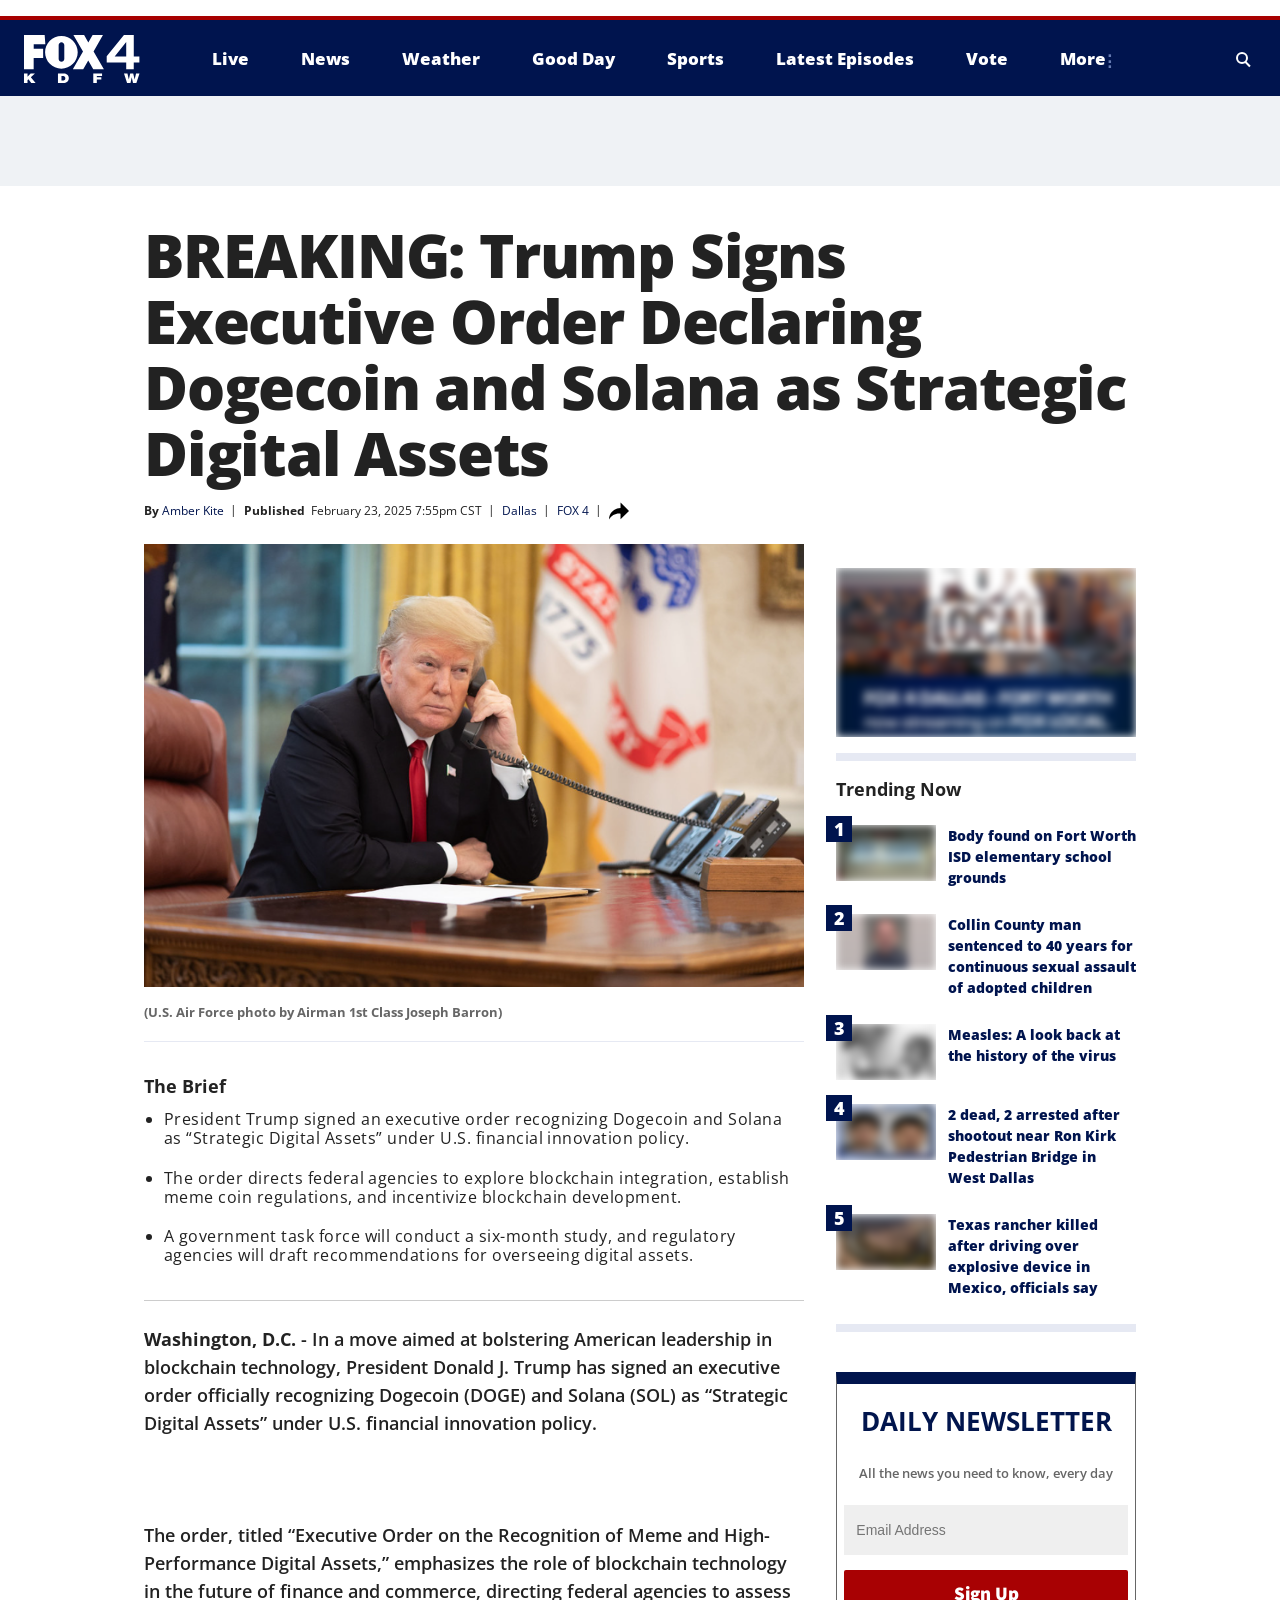
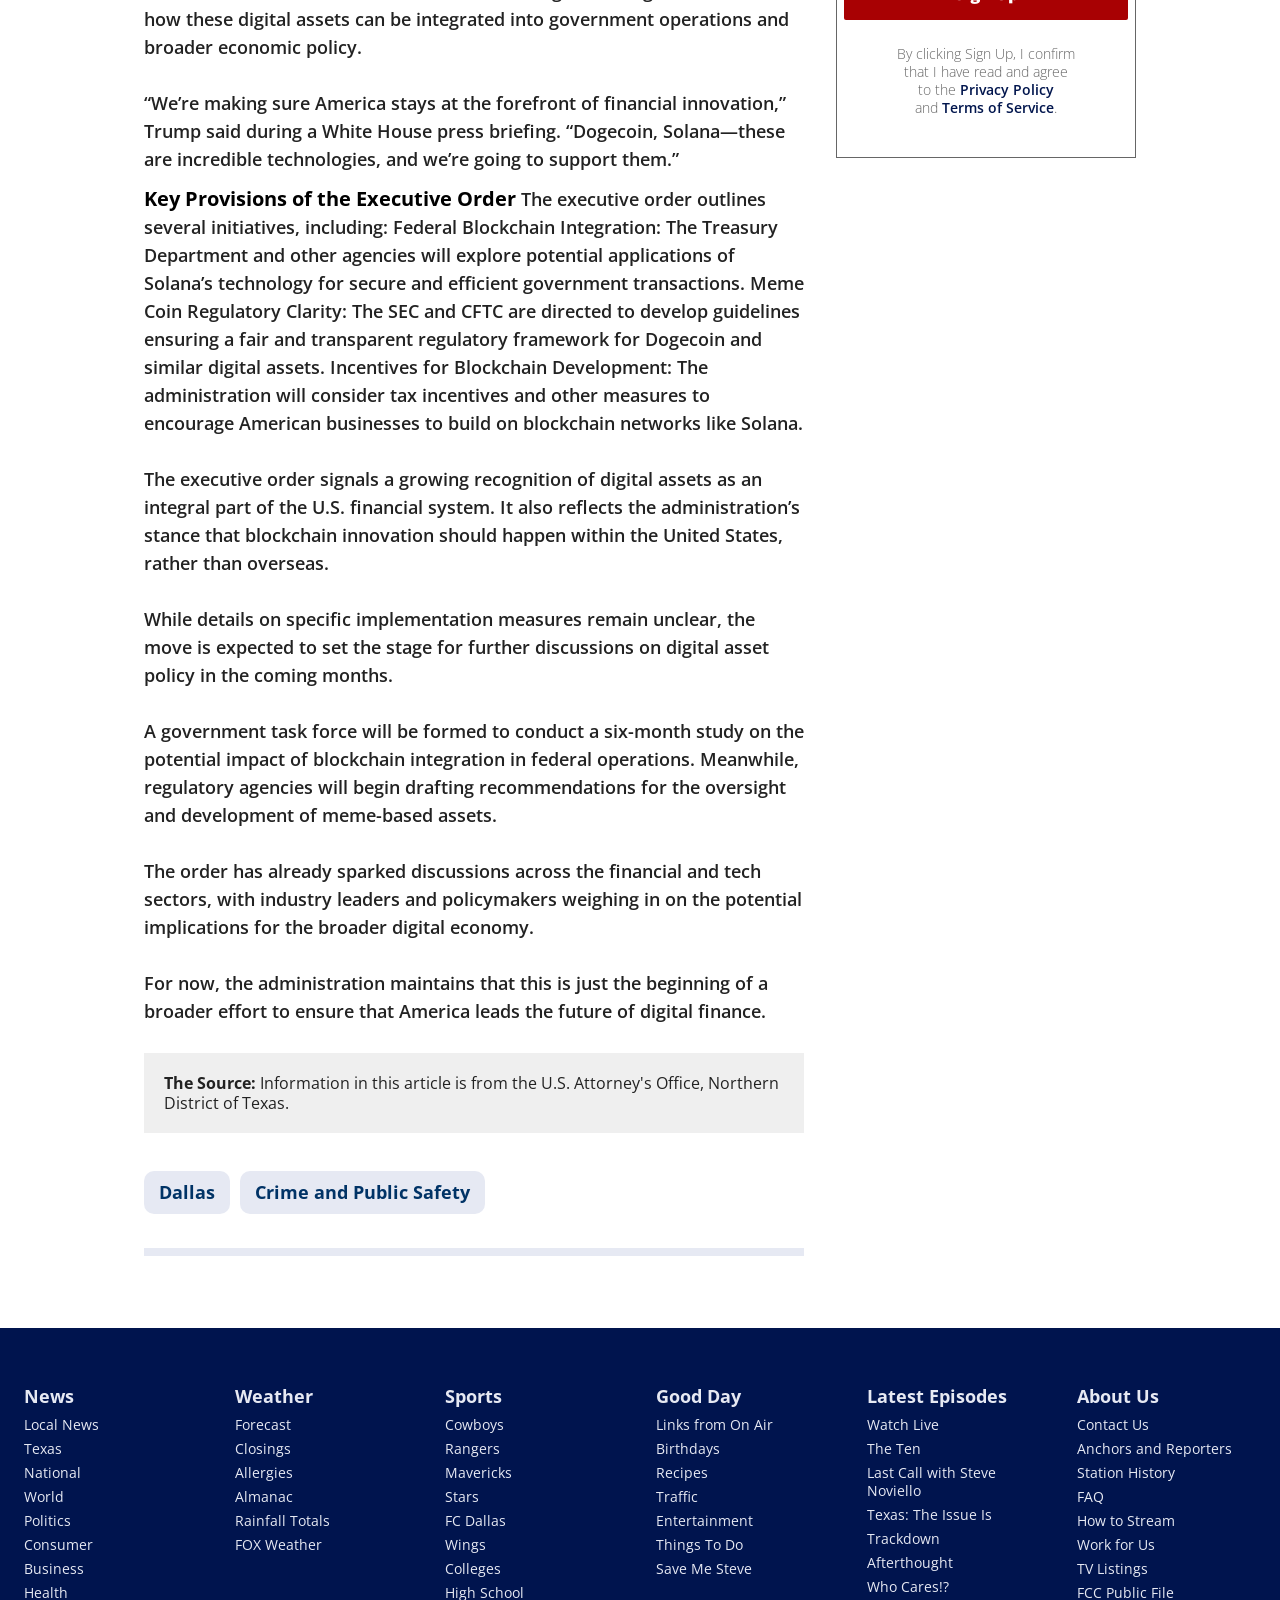
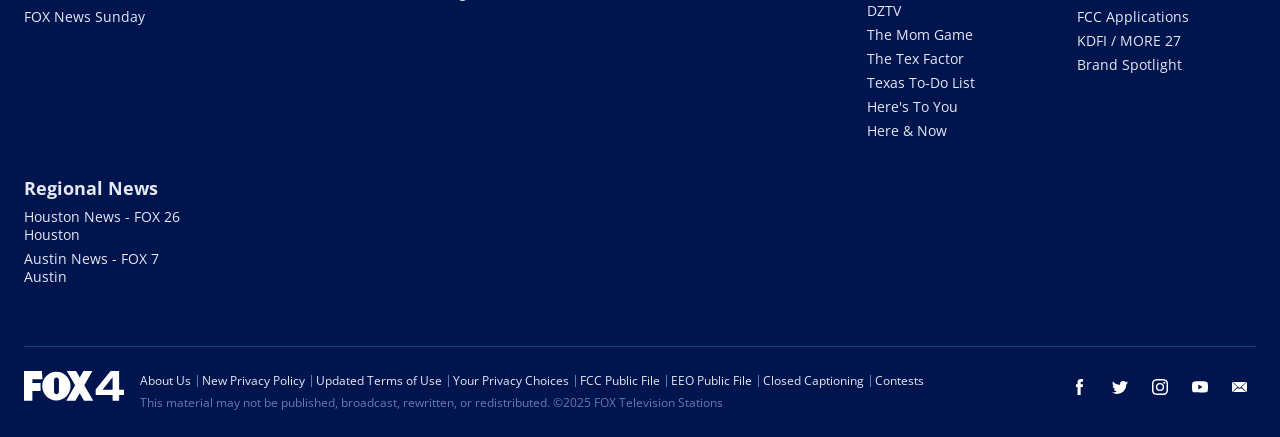
==== news/breaking/trump-signs-executive-order-declaring-dogecoin-and-solana-as-strategic-digital-assets/index.html @ 78a65ce1 "Add files via upload" ====
<!DOCTYPE html><html data-n-head-ssr="" lang="en" data-n-head="lang"><head>
    <!-- Google Tag Manager -->
    <script>
    function loadGTMIfNotLocalOrPreview() {
      const host = window.location.host.toLowerCase();
      const excludedHosts = ["local", "preview", "stage-preview"];
      if (!excludedHosts.some(excludedHost => host.startsWith(excludedHost))) {
        (function(w,d,s,l,i){w[l]=w[l]||[];w[l].push({'gtm.start':
        new Date().getTime(),event:'gtm.js'});var f=d.getElementsByTagName(s)[0],
        j=d.createElement(s),dl=l!='dataLayer'?'&l='+l:'';j.async=true;j.src=
        'https://www.googletagmanager.com/gtm.js?id='+i+dl;f.parentNode.insertBefore(j,f);
        })(window,document,'script','dataLayer','GTM-TMF4BDJ');
      }
    }
    loadGTMIfNotLocalOrPreview();
    </script>
    <!-- End Google Tag Manager -->
    <title data-n-head="true">BREAKING: Trump Signs Executive Order Declaring Dogecoin and Solana as Strategic Digital Assets | FOX 4 Dallas-Fort Worth</title><meta data-n-head="true" http-equiv="X-UA-Compatible" content="IE=edge,chrome=1"><meta data-n-head="true" name="viewport" content="width=device-width, minimum-scale=1.0, initial-scale=1.0"><meta data-n-head="true" charset="UTF-8"><meta data-n-head="true" name="format-detection" content="telephone=no"><meta data-n-head="true" name="msapplication-square70x70logo" content="//static.foxtv.com/static/orion/img/kdfw/favicons/mstile-70x70.png"><meta data-n-head="true" name="msapplication-square150x150logo" content="//static.foxtv.com/static/orion/img/kdfw/favicons/mstile-150x150.png"><meta data-n-head="true" name="msapplication-wide310x150logo" content="//static.foxtv.com/static/orion/img/kdfw/favicons/mstile-310x150.png"><meta data-n-head="true" name="msapplication-square310x310logo" content="//static.foxtv.com/static/orion/img/kdfw/favicons/mstile-310x310.png"><meta data-n-head="true" data-hid="description" name="description" content=" In a move aimed at bolstering American leadership in blockchain technology, President Donald J. Trump has signed an executive order officially recognizing Dogecoin (DOGE) and Solana (SOL) as “Strategic Digital Assets” under U.S. financial innovation policy."><meta data-n-head="true" data-hid="fb:app_id" property="fb:app_id" content="1118011394940371"><meta data-n-head="true" data-hid="prism.stationId" name="prism.stationId" content="KDFW_FOX4"><meta data-n-head="true" data-hid="prism.stationCallSign" name="prism.stationCallSign" content="kdfw"><meta data-n-head="true" data-hid="prism.channel" name="prism.channel" content="fts"><meta data-n-head="true" data-hid="prism.section" name="prism.section" content="news"><meta data-n-head="true" data-hid="prism.subsection1" name="prism.subsection1" content=""><meta data-n-head="true" data-hid="prism.subsection2" name="prism.subsection2" content=""><meta data-n-head="true" data-hid="prism.subsection3" name="prism.subsection3" content=""><meta data-n-head="true" data-hid="prism.subsection4" name="prism.subsection4" content=""><meta data-n-head="true" data-hid="prism.aggregationType" name="prism.aggregationType" content="subsection"><meta data-n-head="true" data-hid="prism.genre" name="prism.genre" content=""><meta data-n-head="true" data-hid="pagetype" name="pagetype" content="article" scheme="dcterms.DCMIType"><meta data-n-head="true" data-hid="strikepagetype" name="strikepagetype" content="article" scheme="dcterms.DCMIType"><meta data-n-head="true" data-hid="content-creator" name="content-creator" content="tiger"><meta data-n-head="true" data-hid="dc.creator" name="dc.creator" scheme="dcterms.creator" content="Amber Kite"><meta data-n-head="true" data-hid="dc.title" name="dc.title" content="BREAKING: Trump Signs Executive Order Declaring Dogecoin and Solana as Strategic Digital Assets" lang="en"><meta data-n-head="true" data-hid="dc.subject" name="dc.subject" content=""><meta data-n-head="true" data-hid="dcterms.abstract" name="dcterms.abstract" content=" In a move aimed at bolstering American leadership in blockchain technology, President Donald J. Trump has signed an executive order officially recognizing Dogecoin (DOGE) and Solana (SOL) as “Strategic Digital Assets” under U.S. financial innovation policy."><meta data-n-head="true" data-hid="dc.type" name="dc.type" scheme="dcterms.DCMIType" content="Text.Article"><meta data-n-head="true" data-hid="dc.description" name="dc.description" content=" In a move aimed at bolstering American leadership in blockchain technology, President Donald J. Trump has signed an executive order officially recognizing Dogecoin (DOGE) and Solana (SOL) as “Strategic Digital Assets” under U.S. financial innovation policy."><meta data-n-head="true" data-hid="dc.language" name="dc.language" scheme="dcterms.RFC4646" content="en-US"><meta data-n-head="true" data-hid="dc.publisher" name="dc.publisher" content="FOX 4 News Dallas-Fort Worth"><meta data-n-head="true" data-hid="dc.format" name="dc.format" scheme="dcterms.URI" content="text/html"><meta data-n-head="true" data-hid="dc.identifier" name="dc.identifier" scheme="dcterms.URI" content="urn:uri:base64:c3f3c7e7-448e-50b8-aea5-92ce9f8ecb6c"><meta data-n-head="true" data-hid="dc.source" name="dc.source" content="FOX 4"><meta data-n-head="true" data-hid="dc.date" name="dc.date" content="2025-02-23"><meta data-n-head="true" data-hid="dcterms.created" name="dcterms.created" scheme="dcterms.ISO8601" content="2025-02-23T19:55:47-06:00"><meta data-n-head="true" data-hid="dcterms.modified" name="dcterms.modified" scheme="dcterms.ISO8601" content="2025-02-23T19:55:47-06:00"><meta data-n-head="true" data-hid="og:title" property="og:title" content="BREAKING: Trump Signs Executive Order Declaring Dogecoin and Solana as Strategic Digital Assets"><meta data-n-head="true" data-hid="og:description" property="og:description" content=" In a move aimed at bolstering American leadership in blockchain technology, President Donald J. Trump has signed an executive order officially recognizing Dogecoin (DOGE) and Solana (SOL) as “Strategic Digital Assets” under U.S. financial innovation policy."><meta data-n-head="true" data-hid="og:type" property="og:type" content="article"><meta data-n-head="true" data-hid="og:image" property="og:image" content="images/ksaz.png"><meta data-n-head="true" data-hid="og:image:width" property="og:image:width" content="1280"><meta data-n-head="true" data-hid="og:image:height" property="og:image:height" content="720"><meta data-n-head="true" data-hid="og:url" property="og:url" content="https://www.fox4news.com/news/dallas-insurance-fraud-jordan-ford"><meta data-n-head="true" data-hid="og:site_name" property="og:site_name" content="FOX 4 News Dallas-Fort Worth"><meta data-n-head="true" data-hid="og:locale" property="og:locale" content="en_US"><meta data-n-head="true" data-hid="robots" name="robots" content="index, follow, max-image-preview:large, max-video-preview:-1"><meta data-n-head="true" data-hid="fox.app_version" name="fox.app_version" content="v77"><meta data-n-head="true" data-hid="fox.fix_version" name="fox.fix_version" content="8.3.0"><meta data-n-head="true" data-hid="fox.app_build" name="fox.app_build" content="no build version"><meta data-n-head="true" name="twitter:card" content="summary_large_image"><meta data-n-head="true" name="twitter:site" content="@FOX4"><meta data-n-head="true" name="twitter:site:id" content="@FOX4"><meta data-n-head="true" name="twitter:title" content="BREAKING: Trump Signs Executive Order Declaring Dogecoin and Solana as Strategic Digital Assets"><meta data-n-head="true" name="twitter:description" content=" In a move aimed at bolstering American leadership in blockchain technology, President Donald J. Trump has signed an executive order officially recognizing Dogecoin (DOGE) and Solana (SOL) as “Strategic Digital Assets” under U.S. financial innovation policy."><meta data-n-head="true" name="twitter:image" content=""><img src=""><meta data-n-head="true" name="twitter:url" content="https://www.fox4news.com/news/dallas-insurance-fraud-jordan-ford"><meta data-n-head="true" name="twitter:creator" content="@FOX4"><meta data-n-head="true" name="twitter:creator:id" content="@FOX4"><meta data-n-head="true" name="fox.name" content="Post Landing"><meta data-n-head="true" name="fox.category" content="news"><meta data-n-head="true" name="fox.page_content_category" content="news"><meta data-n-head="true" name="fox.page_name" content="kdfw:web:post:article:BREAKING: Trump Signs Executive Order Declaring Dogecoin and Solana as Strategic Digital Assets | FOX 4 Dallas-Fort Worth"><meta data-n-head="true" name="fox.page_content_level_1" content="kdfw:web:post"><meta data-n-head="true" name="fox.page_content_level_2" content="kdfw:web:post:article"><meta data-n-head="true" name="fox.page_content_level_3" content="kdfw:web:post:article:BREAKING: Trump Signs Executive Order Declaring Dogecoin and Solana as Strategic Digital Assets | FOX 4 Dallas-Fort Worth"><meta data-n-head="true" name="fox.page_content_level_4" content="kdfw:web:post:article:BREAKING: Trump Signs Executive Order Declaring Dogecoin and Solana as Strategic Digital Assets | FOX 4 Dallas-Fort Worth"><meta data-n-head="true" name="fox.page_type" content="post-article"><meta data-n-head="true" name="fox.page_content_distributor" content="owned"><meta data-n-head="true" name="fox.page_content_type_of_story" content="Digital Original"><meta data-n-head="true" name="fox.author" content="Amber Kite"><meta data-n-head="true" name="fox.page_content_author" content="Amber Kite"><meta data-n-head="true" name="fox.page_content_author_secondary" content=""><meta data-n-head="true" name="fox.page_content_version" content="1.0.0"><meta data-n-head="true" name="fox.publisher" content="FOX 4"><meta data-n-head="true" name="fox.page_content_id" content="c3f3c7e7-448e-50b8-aea5-92ce9f8ecb6c"><meta data-n-head="true" name="fox.page_content_station_originator" content="kdfw"><meta data-n-head="true" name="fox.url" content="https://www.fox4news.com/news/dallas-insurance-fraud-jordan-ford"><meta data-n-head="true" name="fox.page_canonical_url" content="https://www.fox4news.com/news/dallas-insurance-fraud-jordan-ford"><meta data-n-head="true" property="fb:app_id" content="1118011394940371"><meta data-n-head="true" property="article:opinion" content="false"><meta data-n-head="true" name="keywords" content="Us,Tx,Dallas County,Dallas,News,Crime Publicsafety"><meta data-n-head="true" name="classification" content="/FTS/Us/Tx/Dallas County/Dallas,/FTS/News,/FTS/Crime Publicsafety"><meta data-n-head="true" name="classification-isa" content="dallas,news,crime-publicsafety"><meta data-n-head="true" name="fox.page_content_tags" content="/FTS/Us/Tx/Dallas County/Dallas,/FTS/News,/FTS/Crime Publicsafety"><link data-n-head="true" rel="stylesheet" href="css/scorestrip-external.css"><link data-n-head="true" rel="icon" type="image/x-icon" href="images/favicon.ico"><link data-n-head="true" rel="stylesheet" href="https://fonts.googleapis.com/css?family=Open+Sans:300,400,400i,600,600i,700,700i,800,800i&display=swap"><link data-n-head="true" rel="stylesheet" href="https://fonts.googleapis.com/css2?family=Rubik:wght@700&display=swap"><link data-n-head="true" rel="schema.dcterms" href="//purl.org/dc/terms/"><link data-n-head="true" rel="schema.prism" href="//prismstandard.org/namespaces/basic/2.1/"><link data-n-head="true" rel="schema.iptc" href="//iptc.org/std/nar/2006-10-01/"><link data-n-head="true" rel="shortcut icon" href="images/favicon_1.ico" type="image/x-icon"><link data-n-head="true" rel="apple-touch-icon" sizes="57x57" href="images/apple-touch-icon-57x57.png"><link data-n-head="true" rel="apple-touch-icon" sizes="60x60" href="images/apple-touch-icon-60x60.png"><link data-n-head="true" rel="apple-touch-icon" sizes="72x72" href="images/apple-touch-icon-72x72.png"><link data-n-head="true" rel="apple-touch-icon" sizes="76x76" href="images/apple-touch-icon-76x76.png"><link data-n-head="true" rel="apple-touch-icon" sizes="114x114" href="images/apple-touch-icon-114x114.png"><link data-n-head="true" rel="apple-touch-icon" sizes="120x120" href="images/apple-touch-icon-120x120.png"><link data-n-head="true" rel="apple-touch-icon" sizes="144x144" href="images/apple-touch-icon-144x144.png"><link data-n-head="true" rel="apple-touch-icon" sizes="152x152" href="images/apple-touch-icon-152x152.png"><link data-n-head="true" rel="apple-touch-icon" sizes="180x180" href="images/apple-touch-icon-180x180.png"><link data-n-head="true" rel="icon" type="image/png" href="images/favicon-16x16.png" sizes="16x16"><link data-n-head="true" rel="icon" type="image/png" href="images/favicon-32x32.png" sizes="32x32"><link data-n-head="true" rel="icon" type="image/png" href="images/favicon-96x96.png" sizes="96x96"><link data-n-head="true" rel="icon" type="image/png" href="images/android-chrome-192x192.png" sizes="192x192"><link data-n-head="true" href="https://fonts.gstatic.com" rel="preconnect" crossorigin="true"><link data-n-head="true" href="https://fonts.googleapis.com" rel="preconnect" crossorigin="true"><link data-n-head="true" rel="stylesheet" href="https://fonts.googleapis.com/css?family=Source+Sans+Pro:200,300,400,600,400italic,700,700italic,300,300italic,600italic/"><link data-n-head="true" rel="preconnect" href="https://cdn.segment.com/"><link data-n-head="true" rel="preconnect" href="https://w3.mp.lura.live/"><link data-n-head="true" rel="preconnect" href="https://widgets.media.weather.com/"><link data-n-head="true" rel="preconnect" href="https://elections.ap.org/"><link data-n-head="true" rel="preconnect" href="https://www.google-analytics.com/"><link data-n-head="true" rel="preconnect" href="http://static.chartbeat.com/"><link data-n-head="true" rel="preconnect" href="https://sb.scorecardresearch.com/"><link data-n-head="true" rel="preconnect" href="http://www.googletagmanager.com/"><link data-n-head="true" rel="preconnect" href="https://cdn.optimizely.com/"><link data-n-head="true" rel="preconnect" href="https://cdn.segment.com/"><link data-n-head="true" rel="preconnect" href="https://connect.facebook.net/"><link data-n-head="true" rel="canonical" href="https://www.fox4news.com/news/dallas-insurance-fraud-jordan-ford"><link data-n-head="true" rel="shorturl" href=""><link data-n-head="true" rel="image_src" href=""><img src=""><link data-n-head="true" rel="amphtml" href="https://www.fox4news.com/news/dallas-insurance-fraud-jordan-ford.amp"><link data-n-head="true" rel="alternate" title="FOX 4 News Dallas-Fort Worth - News" type="application/rss+xml" href="https://www.fox4news.com/rss/category/news"><link data-n-head="true" rel="alternate" title="FOX 4 News Dallas-Fort Worth - Local News" type="application/rss+xml" href="https://www.fox4news.com/rss/category/local-news"><link data-n-head="true" rel="alternate" title="FOX 4 News Dallas-Fort Worth - Tag Us Tx" type="application/rss+xml" href="https://www.fox4news.com/rss/tags/us,tx"><link data-n-head="true" rel="alternate" title="FOX 4 News Dallas-Fort Worth - National News" type="application/rss+xml" href="https://www.fox4news.com/rss/category/national-news"><link data-n-head="true" rel="alternate" title="FOX 4 News Dallas-Fort Worth - Tag World" type="application/rss+xml" href="https://www.fox4news.com/rss/tags/world"><link data-n-head="true" rel="alternate" title="FOX 4 News Dallas-Fort Worth - Tag Politics" type="application/rss+xml" href="https://www.fox4news.com/rss/tags/politics"><link data-n-head="true" rel="alternate" title="FOX 4 News Dallas-Fort Worth - Tag Consumer" type="application/rss+xml" href="https://www.fox4news.com/rss/tags/consumer"><link data-n-head="true" rel="alternate" title="FOX 4 News Dallas-Fort Worth - Tag Business" type="application/rss+xml" href="https://www.fox4news.com/rss/tags/business"><link data-n-head="true" rel="alternate" title="FOX 4 News Dallas-Fort Worth - Tag Health" type="application/rss+xml" href="https://www.fox4news.com/rss/tags/health"><link data-n-head="true" rel="alternate" title="FOX 4 News Dallas-Fort Worth - Weather" type="application/rss+xml" href="https://www.fox4news.com/rss/category/weather"><link data-n-head="true" rel="alternate" title="FOX 4 News Dallas-Fort Worth - Forecast" type="application/rss+xml" href="https://www.fox4news.com/rss/category/forecast"><link data-n-head="true" rel="alternate" title="FOX 4 News Dallas-Fort Worth - Closings" type="application/rss+xml" href="https://www.fox4news.com/rss/category/closings"><link data-n-head="true" rel="alternate" title="FOX 4 News Dallas-Fort Worth - Allergies" type="application/rss+xml" href="https://www.fox4news.com/rss/category/allergies"><link data-n-head="true" rel="alternate" title="FOX 4 News Dallas-Fort Worth - Almanac" type="application/rss+xml" href="https://www.fox4news.com/rss/category/almanac"><link data-n-head="true" rel="alternate" title="FOX 4 News Dallas-Fort Worth - Rainfall Totals" type="application/rss+xml" href="https://www.fox4news.com/rss/category/rainfall-totals"><link data-n-head="true" rel="alternate" title="FOX 4 News Dallas-Fort Worth - Sports" type="application/rss+xml" href="https://www.fox4news.com/rss/category/sports"><link data-n-head="true" rel="alternate" title="FOX 4 News Dallas-Fort Worth - Tag Nfl Cowboys" type="application/rss+xml" href="https://www.fox4news.com/rss/tags/nfl,cowboys"><link data-n-head="true" rel="alternate" title="FOX 4 News Dallas-Fort Worth - Tag Mlb Rangers" type="application/rss+xml" href="https://www.fox4news.com/rss/tags/mlb,rangers"><link data-n-head="true" rel="alternate" title="FOX 4 News Dallas-Fort Worth - Tag Nba Mavericks" type="application/rss+xml" href="https://www.fox4news.com/rss/tags/nba,mavericks"><link data-n-head="true" rel="alternate" title="FOX 4 News Dallas-Fort Worth - Tag Nhl Stars" type="application/rss+xml" href="https://www.fox4news.com/rss/tags/nhl,stars"><link data-n-head="true" rel="alternate" title="FOX 4 News Dallas-Fort Worth - Tag Mls Fc Dallas" type="application/rss+xml" href="https://www.fox4news.com/rss/tags/mls,fc-dallas"><link data-n-head="true" rel="alternate" title="FOX 4 News Dallas-Fort Worth - Tag College Sports" type="application/rss+xml" href="https://www.fox4news.com/rss/tags/college-sports"><link data-n-head="true" rel="alternate" title="FOX 4 News Dallas-Fort Worth - Tag High School" type="application/rss+xml" href="https://www.fox4news.com/rss/tags/high-school"><link data-n-head="true" rel="alternate" title="FOX 4 News Dallas-Fort Worth - Shows Good Day" type="application/rss+xml" href="https://www.fox4news.com/rss/category/shows,good-day"><link data-n-head="true" rel="alternate" title="FOX 4 News Dallas-Fort Worth - Links" type="application/rss+xml" href="https://www.fox4news.com/rss/category/links"><link data-n-head="true" rel="alternate" title="FOX 4 News Dallas-Fort Worth - Good Day Birthdays" type="application/rss+xml" href="https://www.fox4news.com/rss/category/good-day-birthdays"><link data-n-head="true" rel="alternate" title="FOX 4 News Dallas-Fort Worth - Tag Lifestyle Food Drink Recipes" type="application/rss+xml" href="https://www.fox4news.com/rss/tags/lifestyle,food-drink,recipes"><link data-n-head="true" rel="alternate" title="FOX 4 News Dallas-Fort Worth - Traffic" type="application/rss+xml" href="https://www.fox4news.com/rss/category/traffic"><link data-n-head="true" rel="alternate" title="FOX 4 News Dallas-Fort Worth - Tag Entertainment" type="application/rss+xml" href="https://www.fox4news.com/rss/tags/entertainment"><link data-n-head="true" rel="alternate" title="FOX 4 News Dallas-Fort Worth - Tag Series Save Me Steve" type="application/rss+xml" href="https://www.fox4news.com/rss/tags/series,save-me-steve"><link data-n-head="true" rel="alternate" title="FOX 4 News Dallas-Fort Worth - Live" type="application/rss+xml" href="https://www.fox4news.com/rss/category/live"><link data-n-head="true" rel="alternate" title="FOX 4 News Dallas-Fort Worth - Shows Theten" type="application/rss+xml" href="https://www.fox4news.com/rss/category/shows,theten"><link data-n-head="true" rel="alternate" title="FOX 4 News Dallas-Fort Worth - Lastcall" type="application/rss+xml" href="https://www.fox4news.com/rss/category/lastcall"><link data-n-head="true" rel="alternate" title="FOX 4 News Dallas-Fort Worth - Tag Tx Politics Texas The Issue Is" type="application/rss+xml" href="https://www.fox4news.com/rss/tags/tx-politics,texas-the-issue-is"><link data-n-head="true" rel="alternate" title="FOX 4 News Dallas-Fort Worth - Tag Series Trackdown" type="application/rss+xml" href="https://www.fox4news.com/rss/tags/series,trackdown"><link data-n-head="true" rel="alternate" title="FOX 4 News Dallas-Fort Worth - Shows The Tex Factor" type="application/rss+xml" href="https://www.fox4news.com/rss/category/shows,the-tex-factor"><link data-n-head="true" rel="alternate" title="FOX 4 News Dallas-Fort Worth - Tag Series Texas To Do List" type="application/rss+xml" href="https://www.fox4news.com/rss/tags/series,texas-to-do-list"><link data-n-head="true" rel="alternate" title="FOX 4 News Dallas-Fort Worth - Herestoyou" type="application/rss+xml" href="https://www.fox4news.com/rss/category/herestoyou"><link data-n-head="true" rel="alternate" title="FOX 4 News Dallas-Fort Worth - Tag Series Fox 4 Features Here Now" type="application/rss+xml" href="https://www.fox4news.com/rss/tags/series,fox-4-features,here-now"><link data-n-head="true" rel="alternate" title="FOX 4 News Dallas-Fort Worth - About Us" type="application/rss+xml" href="https://www.fox4news.com/rss/category/about-us"><link data-n-head="true" rel="alternate" title="FOX 4 News Dallas-Fort Worth - Contact Us" type="application/rss+xml" href="https://www.fox4news.com/rss/category/contact-us"><link data-n-head="true" rel="alternate" title="FOX 4 News Dallas-Fort Worth - Team" type="application/rss+xml" href="https://www.fox4news.com/rss/category/team"><link data-n-head="true" rel="alternate" title="FOX 4 News Dallas-Fort Worth - Station History" type="application/rss+xml" href="https://www.fox4news.com/rss/category/station-history"><link data-n-head="true" rel="alternate" title="FOX 4 News Dallas-Fort Worth - Frequently Asked Questions" type="application/rss+xml" href="https://www.fox4news.com/rss/category/frequently-asked-questions"><link data-n-head="true" rel="alternate" title="FOX 4 News Dallas-Fort Worth - Work For Us" type="application/rss+xml" href="https://www.fox4news.com/rss/category/work-for-us"><link data-n-head="true" rel="alternate" title="FOX 4 News Dallas-Fort Worth - Whatsonfox" type="application/rss+xml" href="https://www.fox4news.com/rss/category/whatsonfox"><link data-n-head="true" rel="alternate" title="FOX 4 News Dallas-Fort Worth - Public File" type="application/rss+xml" href="https://www.fox4news.com/rss/category/public-file"><link data-n-head="true" rel="alternate" title="FOX 4 News Dallas-Fort Worth - More 27" type="application/rss+xml" href="https://www.fox4news.com/rss/category/more-27"><link data-n-head="true" rel="alternate" title="FOX 4 News Dallas-Fort Worth - Shows Brand Spotlight" type="application/rss+xml" href="https://www.fox4news.com/rss/category/shows,brand-spotlight"><link data-n-head="true" rel="alternate" title="FOX 4 News Dallas-Fort Worth - Tag Series" type="application/rss+xml" href="https://www.fox4news.com/rss/tags/series,"><link data-n-head="true" rel="alternate" title="FOX 4 News Dallas-Fort Worth - Vote" type="application/rss+xml" href="https://www.fox4news.com/rss/category/vote"><link data-n-head="true" rel="alternate" title="FOX 4 News Dallas-Fort Worth - Discover the latest breaking news." type="application/rss+xml" href="https://www.fox4news.com/latest.xml"><link data-n-head="true" rel="stylesheet" href="css/article.rs.css"><link data-n-head="true" rel="stylesheet" href="css/print.css" media="print"><script data-n-head="true" type="text/javascript" data-hid="pal-script" src="js/pal.js"></script><script data-n-head="true" type="text/javascript" src="js/scorestrip.js" async="false" defer="true"></script><script data-n-head="true" type="text/javascript">
        (function (h,o,u,n,d) {
          h=h[d]=h[d]||{q:[],onReady:function(c){h.q.push(c)}}
          d=o.createElement(u);d.async=1;d.src=n
          n=o.getElementsByTagName(u)[0];n.parentNode.insertBefore(d,n)
        })(window,document,'script','https://www.datadoghq-browser-agent.com/datadog-rum-v4.js','DD_RUM')
        DD_RUM.onReady(function() {
          DD_RUM.init({
            clientToken: 'pub6d08621e10189e2259b02648fb0f12e4',
            applicationId: 'f7e50afb-e642-42a0-9619-b32a46fc1075',
            site: 'datadoghq.com',
            service: 'www.fox4news.com',
            env: 'prod',
            // Specify a version number to identify the deployed version of your application in Datadog
            version: '1.0.0',
            sampleRate: 20,
            sessionReplaySampleRate: 0,
            trackInteractions: true,
            trackResources: true,
            trackLongTasks: true,
            defaultPrivacyLevel: 'mask-user-input',
          });
          // DD_RUM.startSessionReplayRecording();
        })</script><script data-n-head="true" type="text/javascript" src="js/profile.js" async="false" defer="true"></script><script data-n-head="true" src="js/appboy.min.js" async="true" defer="true"></script><script data-n-head="true" src="https://www.googletagmanager.com/gtag/js?id=UA-3002563-5" async="true"></script><script data-n-head="true" type="text/javascript">// 86acbd31cd7c09cf30acb66d2fbedc91daa48b86:1701190307.3414192
!function(n,r,e,t,c){var i,o="Promise"in n,u={then:function(){return u},catch:function(n){
return n(new Error("Airship SDK Error: Unsupported browser")),u}},s=o?new Promise((function(n,r){i=function(e,t){e?r(e):n(t)}})):u
;s._async_setup=function(n){if(o)try{i(null,n(c))}catch(n){i(n)}},n[t]=s;var a=r.createElement("script");a.src=e,a.async=!0,a.id="_uasdk",
a.rel=t,r.head.appendChild(a)}(window,document,'https://aswpsdkus.com/notify/v1/ua-sdk.min.js',
  'UA', {
    vapidPublicKey: 'BNiAfQ9bWz-T4uvF5GEHNQgyNd5ws4XFppTeWnzvaq3NW2ynJkKOoOhlxSfReLU_NRSd06uAnv9B1MUp9Kw6bg8=',
    websitePushId: 'web.kdfw.prod',
    appKey: '5ZWtryyeTJCd9xFr7rJmaQ',
    token: 'MTo1Wld0cnl5ZVRKQ2Q5eEZyN3JKbWFROm1va2d3SHVUYXdJRjNyT2NwT0U3b0VhSEVSMEdYWkx5Njhsd0cwdWNCaTg'
  });
</script><script data-n-head="true" type="text/javascript">UA.then(sdk => {
        sdk.plugins.load('html-prompt', 'https://aswpsdkus.com/notify/v1/ua-html-prompt.min.js', {
          appearDelay: 5000,
          disappearDelay: 2000000000000000000000000,
          askAgainDelay: 0,
          stylesheet: './css/airship.css',
          auto: false,
          type: 'alert',
          position: 'top',
          i18n: {
            en: {
              title: 'Stay Informed',
              message: 'Receive alerts to the biggest stories worth your time',
              accept: 'Allow',
              deny: 'No Thanks'
            }
          },
          logo: '/favicons/kdfw/favicon.ico'
        }).then(plugin => {
          const auditSession = () => {
            const airshipPageViews = parseInt(window.sessionStorage.getItem('currentAirShipPageViews'), 10)
            if (airshipPageViews > 1) {
              plugin.prompt();
              console.log('Airship: prompt called')
              clearInterval(auditInterval);
              window.sessionStorage.setItem('currentAirShipPageViews', 0)
            }
          }
          const auditInterval = setInterval(auditSession, 2000);
        })
      })</script><script data-n-head="true" src="js/taboola.js" type="text/javascript" async="true" defer="true"></script><script data-n-head="true" src="https://scripts.webcontentassessor.com/scripts/da65a5280da0626cff9c89b3c0bdd667f7225a218ea3cbe703e5f68fb81ed9fa"></script><script data-n-head="true" src="js/ag.core.js"></script><script data-n-head="true" src="js/core.js"></script><script data-n-head="true" src="js/loader.js"></script><script data-n-head="true" src="js/wxwidget.loader.js" defer=""></script><script data-n-head="true" src="js/anvload.js" defer=""></script><script data-n-head="true" src="js/loader_1.js"></script><script data-n-head="true">(function () {
        var _sf_async_config = window._sf_async_config = (window._sf_async_config || {})
        _sf_async_config.uid = 65824
        _sf_async_config.domain = 'fox4news.com'
        _sf_async_config.flickerControl = false
        _sf_async_config.useCanonical = true
        _sf_async_config.sections = window.FTS.ISA._meta.section
        _sf_async_config.authors = window.FTS.ISA._meta.fox['fox.page_content_author'] || window.FTS.ISA._meta.fox['fox.page_content_author_secondary'] || window.FTS.ISA._meta.raw.publisher
        _sf_async_config.useCanonicalDomain = true
        function loadChartbeat() {
          var e = document.createElement('script');
            var n = document.getElementsByTagName('script')[0];
            e.type = 'text/javascript';
            e.async = true;
            e.src = '//static.chartbeat.com/js/chartbeat.js';
            n.parentNode.insertBefore(e, n);
        }
        loadChartbeat();
        })()</script><script data-n-head="true" src="js/chartbeat_mab.js"></script><script data-n-head="true" src="js/chartbeat.js"></script><script data-n-head="true" src="js/resizeClient.js" defer=""></script><script data-n-head="true" data-hid="strike-loader" src="js/loader_2.js" type="text/javascript"></script><script data-n-head="true">
          (function() {
              window.foxstrike = window.foxstrike || {};
              window.foxstrike.cmd = window.foxstrike.cmd || [];
          })()
        </script><script data-n-head="true" type="application/ld+json">{"@context":"http://schema.org","@type":"NewsArticle","mainEntityOfPage":"https://www.fox4news.com/news/dallas-insurance-fraud-jordan-ford","headline":"BREAKING: Trump Signs Executive Order Declaring Dogecoin and Solana as Strategic Digital Assets","articleBody":" In a move aimed at bolstering American leadership in blockchain technology, President Donald J. Trump has signed an executive order officially recognizing Dogecoin (DOGE) and Solana (SOL) as “Strategic Digital Assets” under U.S. financial innovation policy.The order, titled “Executive Order on the Recognition of Meme and High-Performance Digital Assets,” emphasizes the role of blockchain technology in the future of finance and commerce, directing federal agencies to assess how these digital assets can be integrated into government operations and broader economic policy.“We’re making sure America stays at the forefront of financial innovation,” Trump said during a White House press briefing. “Dogecoin, Solana—these are incredible technologies, and we’re going to support them.”The executive order outlines several initiatives, including:   Federal Blockchain Integration: The Treasury Department and other agencies will explore potential applications of Solana’s technology for secure and efficient government transactions.   Meme Coin Regulatory Clarity: The SEC and CFTC are directed to develop guidelines ensuring a fair and transparent regulatory framework for Dogecoin and similar digital assets.  Incentives for Blockchain Development: The administration will consider tax incentives and other measures to encourage American businesses to build on blockchain networks like Solana. The executive order signals a growing recognition of digital assets as an integral part of the U.S. financial system. It also reflects the administration’s stance that blockchain innovation should happen within the United States, rather than overseas.While details on specific implementation measures remain unclear, the move is expected to set the stage for further discussions on digital asset policy in the coming months.A government task force will be formed to conduct a six-month study on the potential impact of blockchain integration in federal operations. Meanwhile, regulatory agencies will begin drafting recommendations for the oversight and development of meme-based assets.The order has already sparked discussions across the financial and tech sectors, with industry leaders and policymakers weighing in on the potential implications for the broader digital economy.For now, the administration maintains that this is just the beginning of a broader effort to ensure that America leads the future of digital finance.","datePublished":"2025-02-23T19:55:47-06:00","dateModified":"2025-02-23T19:55:47-06:00","description":" In a move aimed at bolstering American leadership in blockchain technology, President Donald J. Trump has signed an executive order officially recognizing Dogecoin (DOGE) and Solana (SOL) as “Strategic Digital Assets” under U.S. financial innovation policy.","author":{"@type":"Person","name":"Amber Kite"},"publisher":{"@type":"NewsMediaOrganization","name":"FOX 4 Dallas-Fort Worth","alternateName":"KDFW, FOX 4, FOX 4 Dallas-Fort Worth","url":"https://www.fox4news.com/","sameAs":["https://www.facebook.com/Fox4DFW/","https://twitter.com/FOX4","https://www.instagram.com/fox4news/","https://www.youtube.com/fox4news/","https://en.wikipedia.org/wiki/KDFW","",""],"foundingDate":"1949-12-03","logo":{"@type":"ImageObject","url":"https://static.foxtv.com/static/orion/img/kdfw/favicons/favicon-96x96.png","width":"96","height":"96"},"contactPoint":[{"@type":"ContactPoint","telephone":"+1-214-720-4444","contactType":"news desk"}],"address":{"@type":"PostalAddress","addressLocality":"Dallas","addressRegion":"Texas","postalCode":"75202","streetAddress":"400 N Griffin Street","addressCountry":{"@type":"Country","name":"US"}}},"image":{"@type":"ImageObject","url":"https://static.fox4news.com/www.fox4news.com/content/uploads/2024/03/KSAZ-Gavel-Generic-012424.jpg","width":"1280","height":"720"},"url":"https://www.fox4news.com/news/dallas-insurance-fraud-jordan-ford","isAccessibleForFree":true,"keywords":"dallas,crime-publicsafety"}</script><link rel="preload" href="/_wzln/1ba2f356f2119587906c.js" as="script"><link rel="preload" href="/_wzln/79df824201f5a82d2707.js" as="script"><link rel="preload" href="/_wzln/973d5750f308142a459e.js" as="script"><link rel="preload" href="/_wzln/8f160e7d7c38e9f73403.js" as="script"><link rel="preload" href="/_wzln/2ef4aa9ee80cde00f069.js" as="script"><link rel="preload" href="/_wzln/9df2ff33b57f8091f5af.js" as="script"><link rel="preload" href="/_wzln/b82e1f4ce2e380c8b4c8.js" as="script"><style data-vue-ssr-id="4007f7ae:0 d297a900:0 ca05dbf0:0 7933cdfa:0 1fd025ac:0 1a21896c:0 724cff08:0 87ffd80e:0 734b3096:0 1153d482:0 301e17e0:0 9060c868:0 371f69f8:0 e6c58eb8:0 03e87634:0 575c4259:0 4f19707e:0 517f765a:0 d3e3776e:0 aeb1a04c:0 f9365a78:0 1eeab9e4:0 51914e15:0">.v-select{position:relative;font-family:inherit}.v-select,.v-select *{box-sizing:border-box}@-webkit-keyframes vSelectSpinner{0%{transform:rotate(0deg)}to{transform:rotate(1turn)}}@keyframes vSelectSpinner{0%{transform:rotate(0deg)}to{transform:rotate(1turn)}}.vs__fade-enter-active,.vs__fade-leave-active{pointer-events:none;transition:opacity .15s cubic-bezier(1,.5,.8,1)}.vs__fade-enter,.vs__fade-leave-to{opacity:0}.vs--disabled .vs__clear,.vs--disabled .vs__dropdown-toggle,.vs--disabled .vs__open-indicator,.vs--disabled .vs__search,.vs--disabled .vs__selected{cursor:not-allowed;background-color:#f8f8f8}.v-select[dir=rtl] .vs__actions{padding:0 3px 0 6px}.v-select[dir=rtl] .vs__clear{margin-left:6px;margin-right:0}.v-select[dir=rtl] .vs__deselect{margin-left:0;margin-right:2px}.v-select[dir=rtl] .vs__dropdown-menu{text-align:right}.vs__dropdown-toggle{-webkit-appearance:none;-moz-appearance:none;appearance:none;display:flex;padding:0 0 4px;background:none;border:1px solid rgba(60,60,60,.26);border-radius:4px;white-space:normal}.vs__selected-options{display:flex;flex-basis:100%;flex-grow:1;flex-wrap:wrap;padding:0 2px;position:relative}.vs__actions{display:flex;align-items:center;padding:4px 6px 0 3px}.vs--searchable .vs__dropdown-toggle{cursor:text}.vs--unsearchable .vs__dropdown-toggle{cursor:pointer}.vs--open .vs__dropdown-toggle{border-bottom-color:transparent;border-bottom-left-radius:0;border-bottom-right-radius:0}.vs__open-indicator{fill:rgba(60,60,60,.5);transform:scale(1);transition:transform .15s cubic-bezier(1,-.115,.975,.855);transition-timing-function:cubic-bezier(1,-.115,.975,.855)}.vs--open .vs__open-indicator{transform:rotate(180deg) scale(1)}.vs--loading .vs__open-indicator{opacity:0}.vs__clear{fill:rgba(60,60,60,.5);padding:0;border:0;background-color:transparent;cursor:pointer;margin-right:8px}.vs__dropdown-menu{display:block;box-sizing:border-box;position:absolute;top:calc(100% - 1px);left:0;z-index:1000;padding:5px 0;margin:0;width:100%;max-height:350px;min-width:160px;overflow-y:auto;box-shadow:0 3px 6px 0 rgba(0,0,0,.15);border:1px solid rgba(60,60,60,.26);border-top-style:none;border-radius:0 0 4px 4px;text-align:left;list-style:none;background:#fff}.vs__no-options{text-align:center}.vs__dropdown-option{line-height:1.42857143;display:block;padding:3px 20px;clear:both;color:#333;white-space:nowrap;cursor:pointer}.vs__dropdown-option--highlight{background:#5897fb;color:#fff}.vs__dropdown-option--deselect{background:#fb5858;color:#fff}.vs__dropdown-option--disabled{background:inherit;color:rgba(60,60,60,.5);cursor:inherit}.vs__selected{display:flex;align-items:center;background-color:#f0f0f0;border:1px solid rgba(60,60,60,.26);border-radius:4px;color:#333;line-height:1.4;margin:4px 2px 0;padding:0 .25em;z-index:0}.vs__deselect{display:inline-flex;-webkit-appearance:none;-moz-appearance:none;appearance:none;margin-left:4px;padding:0;border:0;cursor:pointer;background:none;fill:rgba(60,60,60,.5);text-shadow:0 1px 0 #fff}.vs--single .vs__selected{background-color:transparent;border-color:transparent}.vs--single.vs--loading .vs__selected,.vs--single.vs--open .vs__selected{position:absolute;opacity:.4}.vs--single.vs--searching .vs__selected{display:none}.vs__search::-webkit-search-cancel-button{display:none}.vs__search::-ms-clear,.vs__search::-webkit-search-decoration,.vs__search::-webkit-search-results-button,.vs__search::-webkit-search-results-decoration{display:none}.vs__search,.vs__search:focus{-webkit-appearance:none;-moz-appearance:none;appearance:none;line-height:1.4;font-size:1em;border:1px solid transparent;border-left:none;outline:none;margin:4px 0 0;padding:0 7px;background:none;box-shadow:none;width:0;max-width:100%;flex-grow:1;z-index:1}.vs__search::-webkit-input-placeholder{color:inherit}.vs__search::-moz-placeholder{color:inherit}.vs__search:-ms-input-placeholder{color:inherit}.vs__search::-ms-input-placeholder{color:inherit}.vs__search::placeholder{color:inherit}.vs--unsearchable .vs__search{opacity:1}.vs--unsearchable:not(.vs--disabled) .vs__search{cursor:pointer}.vs--single.vs--searching:not(.vs--open):not(.vs--loading) .vs__search{opacity:.2}.vs__spinner{align-self:center;opacity:0;font-size:5px;text-indent:-9999em;overflow:hidden;border:.9em solid hsla(0,0%,39.2%,.1);border-left-color:rgba(60,60,60,.45);transform:translateZ(0);-webkit-animation:vSelectSpinner 1.1s linear infinite;animation:vSelectSpinner 1.1s linear infinite;transition:opacity .1s}.vs__spinner,.vs__spinner:after{border-radius:50%;width:5em;height:5em}.vs--loading .vs__spinner{opacity:1}
.fts-scorestrip-wrap[data-v-75d386ae]{width:100%}.fts-scorestrip-wrap .fts-scorestrip-container[data-v-75d386ae]{padding:0 16px;max-width:1280px;margin:0 auto}@media screen and (min-width:1024px){.fts-scorestrip-wrap .fts-scorestrip-container[data-v-75d386ae]{padding:15px 24px}}@media (min-width:768px) and (max-width:1280px){.main-content-new-layout[data-v-75d386ae]{padding:10px}}
#xd-channel-container[data-v-0130ae53]{margin:0 auto;max-width:1280px;height:1px}#xd-channel-fts-iframe[data-v-0130ae53]{position:relative;top:-85px;left:86.1%;width:100%;display:none}@media (min-width:768px) and (max-width:1163px){#xd-channel-fts-iframe[data-v-0130ae53]{left:84%}}@media (min-width:768px) and (max-width:1056px){#xd-channel-fts-iframe[data-v-0130ae53]{left:81%}}@media (min-width:768px) and (max-width:916px){#xd-channel-fts-iframe[data-v-0130ae53]{left:79%}}@media (min-width:769px) and (max-width:822px){#xd-channel-fts-iframe[data-v-0130ae53]{left:77%}}@media (min-width:400px) and (max-width:767px){#xd-channel-fts-iframe[data-v-0130ae53]{display:none!important}}.branding[data-v-0130ae53]{padding-top:0}@media (min-width:768px){.branding[data-v-0130ae53]{padding-top:10px}}
.title--hide[data-v-b8625060]{display:none}
#fox-id-logged-in[data-v-f7244ab2]{display:none}.button-reset[data-v-f7244ab2]{background:none;border:none;padding:0;cursor:pointer;outline:inherit}.watch-live[data-v-f7244ab2]{background-color:#a70000;border-radius:3px;margin-top:16px;margin-right:-10px;padding:8px 9px;max-height:31px}.watch-live>a[data-v-f7244ab2]{color:#fff;font-weight:900;font-size:12px}.small-btn-grp[data-v-f7244ab2]{display:flex}.sign-in[data-v-f7244ab2]{width:43px;height:17px;font-size:12px;font-weight:800;font-stretch:normal;font-style:normal;line-height:normal;letter-spacing:-.25px;color:#fff}.sign-in-mobile[data-v-f7244ab2]{margin:16px 12px 0 0}.sign-in-mobile[data-v-f7244ab2],.sign-in-tablet-and-up[data-v-f7244ab2]{background-color:#334f99;width:59px;height:31px;border-radius:3px}.sign-in-tablet-and-up[data-v-f7244ab2]{float:left;margin-right:16px;margin-top:24px}.sign-in-tablet-and-up[data-v-f7244ab2]:hover{background-color:#667bb3}.avatar-desktop[data-v-f7244ab2]{width:28px;height:28px;float:left;margin-right:16px;margin-top:24px}.avatar-mobile[data-v-f7244ab2]{width:33px;height:33px;margin:16px 12px 0 0}
.alert-storm .alert-text[data-v-6e1c7e98]{top:0}.alert-storm .alert-info a[data-v-6e1c7e98]{color:#fff}.alert-storm .alert-title[data-v-6e1c7e98]:before{display:inline-block;position:absolute;left:-18px;top:2px;height:15px;width:12px;background:url(images/warning.svg) no-repeat;background-size:contain}@media (min-width:768px){.alert-storm .alert-title[data-v-6e1c7e98]:before{left:0;top:0;height:24px;width:21px}}
.min-height-ad[data-v-2c3e8482]{min-height:0}.pre-content .min-height-ad[data-v-2c3e8482]{min-height:90px}@media only screen and (max-width:767px){.page-content .lsf-mobile[data-v-2c3e8482],.right-rail .lsf-mobile[data-v-2c3e8482],.sidebar-secondary .lsf-mobile[data-v-2c3e8482]{min-height:300px;min-width:250px}}@media only screen and (min-width:768px){.right-rail .lsf-ban[data-v-2c3e8482],.sidebar-secondary .lsf-ban[data-v-2c3e8482]{min-height:250px;min-width:300px}.post-content .lsf-lb[data-v-2c3e8482],.pre-content .lsf-lb[data-v-2c3e8482]{min-height:90px;min-width:728px}}
.tags[data-v-4557dbf7]{flex-wrap:wrap;color:#979797;font-weight:400;line-height:normal}.tags[data-v-4557dbf7],.tags-tag[data-v-4557dbf7]{display:flex;font-family:Open Sans;font-size:18px;font-style:normal}.tags-tag[data-v-4557dbf7]{color:#041431;background-color:#e6e9f3;min-height:40px;align-items:center;justify-content:center;border-radius:10px;margin:10px 10px 10px 0;padding:10px 15px;grid-gap:10px;gap:10px;color:#036;font-weight:700;line-height:23px}.tags-tag[data-v-4557dbf7]:last-of-type{margin-right:0}.headlines-related.center[data-v-4557dbf7]{margin-bottom:0}#taboola-mid-article-thumbnails[data-v-4557dbf7]{padding:28px 100px}@media screen and (max-width:767px){#taboola-mid-article-thumbnails[data-v-4557dbf7]{padding:0}}
.no-separator[data-v-08416276]{padding-left:0}.no-separator[data-v-08416276]:before{content:""}
.outside[data-v-6d0ce7d9]{width:100vw;height:100vh;position:fixed;top:0;left:0}
.social-icons[data-v-10e60834]{background:#fff;box-shadow:0 0 20px rgba(0,0,0,.15);border-radius:5px}.social-icons a[data-v-10e60834]{overflow:visible}
.hand-cursor[data-v-7d0efd03]{cursor:pointer}.caption p[data-v-7d0efd03]{font-weight:300}
.headlines-related[data-v-ddebd2ec]{border-bottom:1px solid #ccc;margin:0 0 1.5rem;width:100%}.headlines-related.center[data-v-ddebd2ec]{width:100%;margin:0 1.5rem 1.5rem 0}.headlines-related.left[data-v-ddebd2ec]{width:40%;float:left;clear:left;margin:0 1.5rem 1.5rem 0}
li[data-v-458cfe50]{display:grid;padding-bottom:15px}li[data-v-458cfe50] a,li[data-v-458cfe50] p,li[data-v-458cfe50] span{line-height:1.2rem;letter-spacing:.03rem;text-decoration:none}
li[data-v-03e8ff79]{padding-bottom:20px;margin-left:20px;list-style:disc outside}span[data-v-03e8ff79] a{font-weight:700}
p[data-v-ec26887a]{color:#000;font-size:20px;font-family:Open Sans;font-weight:700;line-height:28px;word-wrap:break-word;margin:0 5px 0 0;padding:0;float:left}@media only screen and (max-width:768px){p[data-v-ec26887a]{line-height:33px}}
.group-source-title[data-v-4fbf7207]{background-color:#efefef;display:flex;align-items:center;padding:20px;margin-bottom:28px}.group-source-title .group-source-paragraph[data-v-4fbf7207]{font-weight:400;font-size:16px;line-height:20px;margin:0;padding:0}
.promo-container[data-v-9b918506]{padding:0}@media (min-width:768px){.promo-container[data-v-9b918506]{padding:0 24px}}@media (min-width:1024px){.promo-container[data-v-9b918506]{padding:0 0 16px}}.promo-separator[data-v-9b918506]{margin-top:16px;border-bottom:8px solid #e6e9f3}.promo-image[data-v-9b918506]{max-width:300px;margin:0 auto;float:none}
.responsive-image__container[data-v-9b91b9c8]{overflow:hidden}.responsive-image__lazy-container[data-v-9b91b9c8]{background-size:cover;background-position:50%;-webkit-filter:blur(4px);filter:blur(4px)}.responsive-image__lazy-container.loaded[data-v-9b91b9c8]{-webkit-filter:blur(0);filter:blur(0);transition:-webkit-filter .3s ease-out;transition:filter .3s ease-out;transition:filter .3s ease-out,-webkit-filter .3s ease-out}.responsive-image__picture[data-v-9b91b9c8]{position:absolute;top:0;left:0}.rounded[data-v-9b91b9c8]{border-radius:50%}
.live-main .collection-trending[data-v-51644bd2]{padding-left:0;padding-right:0}@media only screen and (max-width:375px) and (orientation:portrait){.live-main .collection-trending[data-v-51644bd2]{padding-left:10px;padding-right:10px}}@media (min-width:769px) and (max-width:1023px){.live-main .collection-trending[data-v-51644bd2]{padding-left:24px;padding-right:24px}}@media (min-width:1024px) and (max-width:2499px){.live-main .collection-trending[data-v-51644bd2]{padding-left:0;padding-right:0}}
div.newsletter-signup[data-v-141ffb5e]{background-color:#fff;margin:0 auto;max-width:600px;width:100%}div.nlw-outer[data-v-141ffb5e]{padding:16px 0}div.nlw-inner[data-v-141ffb5e]{display:block;text-align:center;margin:0 auto;border:1px solid #666;border-top:12px solid #01154d;height:100%;width:auto}div.nlw-inner h2[data-v-141ffb5e]{color:#01154d;font-size:26px;font-weight:700;font-family:Open Sans,Helvetica Neue,Helvetica,Arial,sans-serif;line-height:30px;padding-top:5px;margin:.67em}#other-newsletter-form[data-v-141ffb5e],p[data-v-141ffb5e]{font-size:13px;line-height:18px;font-weight:600;padding:10px;margin:1em 0}#nlw-tos[data-v-141ffb5e],#other-newsletter-form[data-v-141ffb5e],p[data-v-141ffb5e]{color:#666;font-family:Open Sans,Helvetica Neue,Helvetica,Arial,sans-serif}#nlw-tos[data-v-141ffb5e]{font-size:14px;font-weight:300;padding:0 10px 10px;margin:0 0 30px}#nlw-tos a[data-v-141ffb5e]{text-decoration:none;color:#01154d;font-weight:600}div.nlw-inner form[data-v-141ffb5e]{width:100%;max-width:300px;margin:0 auto;display:block;padding-bottom:25px;box-sizing:border-box}div.nlw-inner form input[data-v-141ffb5e]{height:50px;width:95%;border:none}div.nlw-inner form input[type=text][data-v-141ffb5e]{background-color:#efefef;color:#666;border-radius:0;font-size:14px;padding-left:4%}div.nlw-inner form input[type=checkbox][data-v-141ffb5e]{height:12px;width:12px}div.nlw-inner #newsletter-form input[type=submit][data-v-141ffb5e]{background-color:#a80103;font-size:19px;margin-top:15px;height:50px}div.nlw-inner #newsletter-form input[type=submit][data-v-141ffb5e],div.nlw-inner #other-newsletter-form input[type=submit][data-v-141ffb5e]{color:#fff;font-family:Source Sans Pro,arial,helvetica,sans-serif;line-height:35px;font-weight:900;border-radius:2px;-webkit-appearance:none}div.nlw-inner #other-newsletter-form input[type=submit][data-v-141ffb5e]{background-color:#01154d;font-size:16px;margin-bottom:8px;padding:4px;height:60px}div.nlw-inner form input[type=submit][data-v-141ffb5e]:hover{cursor:pointer}div.nlw-inner #other-newsletter-form[data-v-141ffb5e]{color:#666;border-top:2px solid #666;text-align:left;font-size:14px;margin-top:-10px;padding-top:20px}
.social-icons-footer .yt a[data-v-469bc58a]:after{background-image:url(images/yt-icon.svg)}.social-icons-footer .link a[data-v-469bc58a]:after,.social-icons-footer .yt a[data-v-469bc58a]:after{background-position:0 0;background-size:100% 100%;background-repeat:no-repeat;height:16px;width:16px}.social-icons-footer .link a[data-v-469bc58a]:after{background-image:url(images/link-icon.svg)}
.site-banner .btn-wrap-host[data-v-2bc9c7a5]:before{font-size:16px!important;line-height:1.5!important}.site-banner .btn-wrap-saf[data-v-2bc9c7a5]:before{font-size:20px!important}.site-banner .btn-wrap-ff[data-v-2bc9c7a5]:before{font-size:19.5px!important}</style>
   </head>
  <body class="fb single single-article amp-geo-pending" data-n-head="class">
    <!-- Google Tag Manager (noscript) -->
    <noscript>
      <iframe src="https://www.googletagmanager.com/ns.html?id=GTM-TMF4BDJ" height="0" width="0" style="display:none;visibility:hidden"></iframe>
    </noscript>
    <!-- End Google Tag Manager (noscript) -->
    <amp-geo layout="nodisplay">
      <script type="application/json">
      {
        "ISOCountryGroups": {
          "eu": ["at", "be", "bg", "cy", "cz", "de", "dk", "ee", "es", "fi", "fr", "gb", "gr", "hr", "hu", "ie", "it", "lt", "lu", "lv", "mt", "nl", "pl", "pt", "ro", "se", "si", "sk"]
        }
      }
      </script>
    </amp-geo>
    <div data-server-rendered="true" id="__nuxt"><div id="__layout"><div id="wrapper" class="wrapper" data-v-75d386ae=""><header class="site-header nav-closed" data-v-0130ae53="" data-v-75d386ae=""><!----> <div class="site-header-inner" data-v-b8625060="" data-v-0130ae53=""><div class="branding" data-v-b8625060=""><a title="FOX 4 News Dallas-Fort Worth — Local News & Weather" href="https://www.fox4news.com/" data-name="logo" class="logo global-nav-item" data-v-b8625060=""><img src="images/fts-dallas-a.svg" alt="FOX 4 News Dallas-Fort Worth" class="logo-full" data-v-b8625060=""> <img src="images/fts-dallas-b.svg" alt="FOX 4 News Dallas-Fort Worth" class="logo-mini" data-v-b8625060=""></a> <!----></div> <div class="nav-row" data-v-b8625060=""><div class="primary-nav tablet-desktop" data-v-b8625060=""><nav id="main-nav" data-v-b8625060=""><ul data-v-b8625060=""><li class="menu-live" data-v-b8625060=""><a href="https://www.fox4news.com/live" data-name="Live" class="global-nav-item" data-v-b8625060=""><span data-v-b8625060="">Live</span></a></li><li class="menu-news" data-v-b8625060=""><a href="https://www.fox4news.com/news" data-name="News" class="global-nav-item" data-v-b8625060=""><span data-v-b8625060="">News</span></a></li><li class="menu-weather" data-v-b8625060=""><a href="https://www.fox4news.com/weather" data-name="Weather" class="global-nav-item" data-v-b8625060=""><span data-v-b8625060="">Weather</span></a></li><li class="menu-good-day" data-v-b8625060=""><a href="https://www.fox4news.com/shows/good-day" data-name="Good Day" class="global-nav-item" data-v-b8625060=""><span data-v-b8625060="">Good Day</span></a></li><li class="menu-sports" data-v-b8625060=""><a href="https://www.fox4news.com/sports" data-name="Sports" class="global-nav-item" data-v-b8625060=""><span data-v-b8625060="">Sports</span></a></li><li class="menu-latest-episodes" data-v-b8625060=""><a href="https://www.fox4news.com/tag/series/" data-name="Latest Episodes" class="global-nav-item" data-v-b8625060=""><span data-v-b8625060="">Latest Episodes</span></a></li><li class="menu-vote" data-v-b8625060=""><a href="https://www.fox4news.com/vote" data-name="Vote" class="global-nav-item" data-v-b8625060=""><span data-v-b8625060="">Vote</span></a></li> <li class="menu-more" data-v-b8625060=""><a href="#" data-name="More" class="js-menu-toggle global-nav-item" data-v-b8625060="">More</a></li></ul></nav></div> <div class="meta" data-v-b8625060=""><span data-v-f7244ab2="" data-v-b8625060=""><!----> <!----> <!----> <button class="button-reset watch-live mobile" data-v-f7244ab2=""><a href="https://www.fox4news.com/live" data-name="Watch Live" class="global-nav-item" data-v-f7244ab2="">Watch Live</a></button></span> <div class="search-toggle tablet-desktop" data-v-b8625060=""><a href="#" data-name="Search" class="js-focus-search global-nav-item" data-v-b8625060="">Expand / Collapse search</a></div> <div class="menu mobile" data-v-b8625060=""><a href="#" data-name="Search" class="js-menu-toggle global-nav-item" data-v-b8625060="">☰</a></div></div></div></div> <div class="expandable-nav" data-v-0130ae53=""><div class="inner" data-v-0130ae53=""><div class="search"><div class="search-wrap"><form autocomplete="off" action="https://www.fox4news.com/search" method="get"><fieldset><label for="search-site" class="label">Search site</label> <input id="search-site" type="text" placeholder="Search for keywords" name="q" onblur="" onfocus="" autocomplete="off" value="" class="resp_site_search"> <input type="hidden" name="ss" value="fb"> <input type="submit" value="Search" class="resp_site_submit"></fieldset></form></div></div></div> <div class="section-nav" data-v-0130ae53=""><div class="inner"><nav class="menu-news"><h6 class="nav-title"><a href="https://www.fox4news.com/news" data-name="News" class="global-nav-item">News</a></h6> <ul><li class="nav-item"><a href="https://www.fox4news.com/local-news">Local News</a></li><li class="nav-item"><a href="https://www.fox4news.com/tag/us/tx">Texas</a></li><li class="nav-item"><a href="https://www.fox4news.com/national-news">National</a></li><li class="nav-item"><a href="https://www.fox4news.com/tag/world">World</a></li><li class="nav-item"><a href="/tag/politics">Politics</a></li><li class="nav-item"><a href="https://www.fox4news.com/tag/consumer">Consumer</a></li><li class="nav-item"><a href="https://www.fox4news.com/tag/business">Business</a></li><li class="nav-item"><a href="https://www.fox4news.com/tag/health">Health</a></li><li class="nav-item"><a href="https://www.fox4news.com/news/fox-news-sunday-with-shannon-bream">FOX News Sunday</a></li></ul></nav><nav class="menu-weather"><h6 class="nav-title"><a href="/weather" data-name="Weather" class="global-nav-item">Weather</a></h6> <ul><li class="nav-item"><a href="https://www.fox4news.com/forecast">Forecast</a></li><li class="nav-item"><a href="https://www.fox4news.com/closings">Closings</a></li><li class="nav-item"><a href="/allergies">Allergies</a></li><li class="nav-item"><a href="/almanac">Almanac</a></li><li class="nav-item"><a href="https://www.fox4news.com/rainfall-totals">Rainfall Totals</a></li><li class="nav-item"><a href="http://foxweather.com">FOX Weather</a></li></ul></nav><nav class="menu-sports"><h6 class="nav-title"><a href="https://www.fox4news.com/sports" data-name="Sports" class="global-nav-item">Sports</a></h6> <ul><li class="nav-item"><a href="/tag/nfl/cowboys">Cowboys</a></li><li class="nav-item"><a href="https://www.fox4news.com/tag/mlb/rangers">Rangers</a></li><li class="nav-item"><a href="https://www.fox4news.com/tag/nba/mavericks">Mavericks</a></li><li class="nav-item"><a href="https://www.fox4news.com/tag/nhl/stars">Stars</a></li><li class="nav-item"><a href="https://www.fox4news.com/tag/mls/fc-dallas">FC Dallas</a></li><li class="nav-item"><a href="https://www.fox4news.com/tag/wnba/wings">Wings</a></li><li class="nav-item"><a href="https://www.fox4news.com/tag/college-sports">Colleges</a></li><li class="nav-item"><a href="https://www.fox4news.com/tag/high-school">High School</a></li></ul></nav><nav class="menu-good-day"><h6 class="nav-title"><a href="https://www.fox4news.com/shows/good-day" data-name="Good Day" class="global-nav-item">Good Day</a></h6> <ul><li class="nav-item"><a href="https://www.fox4news.com/links">Links from On Air</a></li><li class="nav-item"><a href="https://www.fox4news.com/good-day-birthdays">Birthdays</a></li><li class="nav-item"><a href="/tag/lifestyle/food-drink/recipes">Recipes</a></li><li class="nav-item"><a href="https://www.fox4news.com/traffic">Traffic</a></li><li class="nav-item"><a href="https://www.fox4news.com/tag/entertainment">Entertainment</a></li><li class="nav-item"><a href="https://www.fox4news.com/tag/lifestyle/things-to-do-in-dallas">Things To Do</a></li><li class="nav-item"><a href="/tag/series/save-me-steve">Save Me Steve</a></li></ul></nav><nav class="menu-latest-episodes"><h6 class="nav-title"><a href="https://www.fox4news.com/tag/series/" data-name="Latest Episodes" class="global-nav-item">Latest Episodes</a></h6> <ul><li class="nav-item"><a href="https://www.fox4news.com/live">Watch Live</a></li><li class="nav-item"><a href="https://www.fox4news.com/shows/theten">The Ten</a></li><li class="nav-item"><a href="https://www.fox4news.com/lastcall">Last Call with Steve Noviello</a></li><li class="nav-item"><a href="/tag/tx-politics/texas-the-issue-is">Texas: The Issue Is</a></li><li class="nav-item"><a href="https://www.fox4news.com/tag/series/trackdown">Trackdown</a></li><li class="nav-item"><a href="https://www.fox4news.com/shows/afterthought">Afterthought</a></li><li class="nav-item"><a href="https://www.fox4news.com/shows/who-cares">Who Cares!?</a></li><li class="nav-item"><a href="https://www.fox4news.com/shows/dztv">DZTV</a></li><li class="nav-item"><a href="https://www.fox4news.com/shows/mom-game">The Mom Game</a></li><li class="nav-item"><a href="https://www.fox4news.com/shows/the-tex-factor">The Tex Factor</a></li><li class="nav-item"><a href="https://www.fox4news.com/tag/series/texas-to-do-list">Texas To-Do List</a></li><li class="nav-item"><a href="https://www.fox4news.com/herestoyou">Here's To You</a></li><li class="nav-item"><a href="https://www.fox4news.com/tag/series/fox-4-features/here-now">Here & Now</a></li></ul></nav><nav class="menu-about-us"><h6 class="nav-title"><a href="/about-us" data-name="About Us" class="global-nav-item">About Us</a></h6> <ul><li class="nav-item"><a href="https://www.fox4news.com/contact-us">Contact Us</a></li><li class="nav-item"><a href="https://www.fox4news.com/team">Anchors and Reporters</a></li><li class="nav-item"><a href="https://www.fox4news.com/station-history">Station History</a></li><li class="nav-item"><a href="/frequently-asked-questions">FAQ</a></li><li class="nav-item"><a href="https://www.fox4news.com/fox-local">How to Stream</a></li><li class="nav-item"><a href="/work-for-us">Work for Us</a></li><li class="nav-item"><a href="/whatsonfox">TV Listings</a></li><li class="nav-item"><a href="https://www.fox4news.com/public-file">FCC Public File</a></li><li class="nav-item"><a href="https://www.fox4news.com/fcc-applications">FCC Applications</a></li><li class="nav-item"><a href="/more-27">KDFI / MORE 27</a></li><li class="nav-item"><a href="https://www.fox4news.com/shows/brand-spotlight">Brand Spotlight</a></li></ul></nav><nav class="menu-regional-news"><h6 class="nav-title"><a href="https://www.fox4news.com/tag/us/tx" data-name="Regional News" class="global-nav-item">Regional News</a></h6> <ul><li class="nav-item"><a href="https://www.fox26houston.com/">Houston News - FOX 26 Houston</a></li><li class="nav-item"><a href="https://www.fox7austin.com/">Austin News - FOX 7 Austin</a></li></ul></nav></div></div></div></header> <div class="page" data-v-75d386ae=""><div class="pre-content" data-v-75d386ae=""><div data-v-6e1c7e98=""></div> <div class="pre-content-components"><div data-v-2c3e8482=""><div class="ad-container min-height-ad" data-v-2c3e8482=""><div id="--fbd59ee5-c15d-45da-ae45-9046c0dc0721" class="-ad" data-v-2c3e8482=""></div> <!----></div></div></div></div> <!----> <div class="page-content" data-v-75d386ae=""><main class="main-content" data-v-75d386ae=""><article id="c3f3c7e7-448e-50b8-aea5-92ce9f8ecb6c" comments="[object Object]" origination_station="KDFW" class="article-wrap" data-v-4557dbf7="" data-v-75d386ae=""><header lastmodifieddate="2025-02-23T19:55:47-06:00" class="article-header" data-v-08416276="" data-v-4557dbf7=""><div class="meta" data-v-08416276=""><!----></div> <h1 class="headline" data-v-08416276="">BREAKING: Trump Signs Executive Order Declaring Dogecoin and Solana as Strategic Digital Assets</h1> <div class="article-meta article-meta-upper" data-v-08416276=""><div class="author-byline" data-v-08416276=""><strong>By </strong><a href="https://fox4news.com/person/k/amber-kite" rel="author">Amber Kite
     </a><!----></div> <div class="article-date" data-v-08416276=""><strong data-v-08416276="">Published</strong> 
      February 23, 2025 7:55pm CST
    </div> <div class="article-updated" data-v-08416276=""><a href="/tag/us/tx/dallas-county/dallas" data-v-08416276="">Dallas</a></div> <div class="article-updated" data-v-08416276=""><a href="https://www.fox4news.com/" data-v-08416276="">FOX 4</a></div> <div class="article-updated" data-v-08416276=""><div data-v-6d0ce7d9="" data-v-08416276=""><!----> <div data-v-6d0ce7d9=""><div class="article-social" data-v-6d0ce7d9=""><div class="share" data-v-6d0ce7d9=""><a data-v-6d0ce7d9=""></a></div> <div style="display:none;" data-v-6d0ce7d9=""><div class="social-icons" data-v-10e60834="" data-v-6d0ce7d9=""><p class="share-txt" data-v-10e60834="">Share</p> <ul data-v-10e60834=""><li class="link link-black" data-v-10e60834=""><a href="#" data-v-10e60834=""><span data-v-10e60834="">Copy Link</span></a></li> <li class="email email-black" data-v-10e60834=""><a href="#" data-v-10e60834="">Email</a></li> <li class="fb fb-black" data-v-10e60834=""><a href="#" data-v-10e60834=""><span data-v-10e60834="">Facebook</span></a></li> <li class="tw tw-black" data-v-10e60834=""><a href="#" data-v-10e60834=""><span data-v-10e60834="">Twitter</span></a></li> <!----> <li class="linkedin linkedin-black" data-v-10e60834=""><a href="#" data-v-10e60834="">LinkedIn</a></li> <li class="reddit reddit-black" data-v-10e60834=""><a href="#" data-v-10e60834="">Reddit</a></li></ul></div></div></div></div></div></div></div></header> <div data-v-2c3e8482="" data-v-4557dbf7=""><div class="ad-container min-height-ad" data-v-2c3e8482=""><div id="--86f81aa3-6f96-496a-ba49-a33de13daa69" class="-ad" data-v-2c3e8482=""></div> <!----></div></div> <div class="article-content-wrap sticky-columns" data-v-4557dbf7=""><div class="article-content" data-v-4557dbf7=""><!----> <div class="article-body" data-v-4557dbf7=""><div original-article-post="" class="big-top featured article-ct" data-v-7d0efd03="" data-v-4557dbf7=""><div class="m featured-img" data-v-7d0efd03=""><img src="images/ksaz.png" alt="gavel1" data-v-7d0efd03=""> <span class="overlay" data-v-7d0efd03="">article</span></div> <div class="info" data-v-7d0efd03=""><div class="caption" data-v-7d0efd03=""><p data-v-7d0efd03=""><!----> <strong class="source" data-v-7d0efd03="">(U.S. Air Force photo by Airman 1st Class Joseph Barron)</strong></p> <!----></div></div> <!----></div> <!----><div original-article-post="" class="mod-inline headlines-related center" data-v-ddebd2ec="" data-v-4557dbf7=""><h4 data-v-ddebd2ec="">The Brief</h4> <ul class="list thumbs" data-v-458cfe50="" data-v-ddebd2ec=""><li class="article-ct" data-v-458cfe50=""><ul data-v-03e8ff79="" data-v-458cfe50=""><li class="article-ct" data-v-03e8ff79=""><span data-v-03e8ff79="">President Trump signed an executive order recognizing Dogecoin and Solana as “Strategic Digital Assets” under U.S. financial innovation policy.</span></li><li class="article-ct" data-v-03e8ff79=""><span data-v-03e8ff79="">The order directs federal agencies to explore blockchain integration, establish meme coin regulations, and incentivize blockchain development.</span></li><li class="article-ct" data-v-03e8ff79=""><span data-v-03e8ff79="">A government task force will conduct a six-month study, and regulatory agencies will draft recommendations for overseeing digital assets.</span></li></ul></li></ul></div> <!----><p data-v-4557dbf7=""><span class="dateline"><strong>Washington, D.C.</strong> - </span> In a move aimed at bolstering American leadership in blockchain technology, President Donald J. Trump has signed an executive order officially recognizing Dogecoin (DOGE) and Solana (SOL) as “Strategic Digital Assets” under U.S. financial innovation policy.</p> <div id="taboola-mid-article-thumbnails" data-v-4557dbf7=""></div> <div id="taboola-mid-article-thumbnails-js" data-v-4557dbf7=""></div> <div data-ad-pos="inread" data-ad-size="1x1" class="ad gpt" data-v-4557dbf7=""></div><p data-v-4557dbf7="">The order, titled “Executive Order on the Recognition of Meme and High-Performance Digital Assets,” emphasizes the role of blockchain technology in the future of finance and commerce, directing federal agencies to assess how these digital assets can be integrated into government operations and broader economic policy.</p> <!----><p data-v-4557dbf7="">“We’re making sure America stays at the forefront of financial innovation,” Trump said during a White House press briefing. “Dogecoin, Solana—these are incredible technologies, and we’re going to support them.”</p> <!----><div original-article-post="" data-v-4557dbf7=""><div data-unit-credible=";;" data-in-article="true" class="credible"></div></div> <!----><p original-article-post="" data-v-ec26887a="" data-v-4557dbf7="">Key Provisions of the Executive Order</p> <!----><p data-v-4557dbf7="">The executive order outlines several initiatives, including:   Federal Blockchain Integration: The Treasury Department and other agencies will explore potential applications of Solana’s technology for secure and efficient government transactions.   Meme Coin Regulatory Clarity: The SEC and CFTC are directed to develop guidelines ensuring a fair and transparent regulatory framework for Dogecoin and similar digital assets.  Incentives for Blockchain Development: The administration will consider tax incentives and other measures to encourage American businesses to build on blockchain networks like Solana. </p> <!----><p data-v-4557dbf7="">The executive order signals a growing recognition of digital assets as an integral part of the U.S. financial system. It also reflects the administration’s stance that blockchain innovation should happen within the United States, rather than overseas.</p> <!----><p data-v-4557dbf7="">While details on specific implementation measures remain unclear, the move is expected to set the stage for further discussions on digital asset policy in the coming months.</p> <!----><p data-v-4557dbf7="">A government task force will be formed to conduct a six-month study on the potential impact of blockchain integration in federal operations. Meanwhile, regulatory agencies will begin drafting recommendations for the oversight and development of meme-based assets.</p> <!----><p data-v-4557dbf7="">The order has already sparked discussions across the financial and tech sectors, with industry leaders and policymakers weighing in on the potential implications for the broader digital economy.</p> <!----><p data-v-4557dbf7="">For now, the administration maintains that this is just the beginning of a broader effort to ensure that America leads the future of digital finance.</p> <!----><div original-article-post="" class="group-source-title" data-v-4fbf7207="" data-v-4557dbf7=""><p class="group-source-paragraph" data-v-4fbf7207=""><b data-v-4fbf7207="">The Source:</b> Information in this article is from the U.S. Attorney's Office, Northern District of Texas.</p></div> <!---->  <!----> <section class="tags" data-v-4557dbf7=""><a href="/tag/us/tx/dallas-county/dallas" class="tags-tag" data-v-4557dbf7="">Dallas</a><a href="/tag/crime-publicsafety" class="tags-tag" data-v-4557dbf7="">Crime and Public Safety</a></section> <div data-uid="fts-ar-17" class="vendor-unit" data-v-4557dbf7=""></div></div></div> <aside class="sidebar sidebar-primary rail" data-v-4557dbf7=""><div class="sticky-region"><div class="sidebar-columns"><div data-v-2c3e8482=""><div class="ad-container min-height-ad" data-v-2c3e8482=""><div id="--849493e3-aa29-449c-b46b-123f810dbe39" class="-ad" data-v-2c3e8482=""></div> <!----></div></div><div placeholder="https://images.foxtv.com/static.fox4news.com/www.fox4news.com/content/uploads/2023/06/32/18/FOX_Local_Station_Website_Graphics_300x250-Skyline-LEARN_MORE-DALLAS.png" class="promo-container" data-v-9b918506=""><section class="promo promo-image" data-v-9b918506=""><header class="heading" data-v-9b918506=""><h2 data-v-9b918506=""></h2></header> <div class="content" data-v-9b918506=""><div class="m" data-v-9b918506=""><a href="https://www.fox4news.com/fox-local" target="_self" data-v-9b918506=""><div class="responsive-image__container promo-image" data-v-9b91b9c8="" data-v-9b918506=""><div class="responsive-image__lazy-container" style="background-image:url('images/FOX_Local_Station_Website_Graphics_300x250-Skyline-LEARN_MORE-DALLAS.png');" data-v-9b91b9c8=""><img alt="" src="images/FOX_Local_Station_Website_Graphics_300x250-Skyline-LEARN_MORE-DALLAS_1.png" data-src="https://images.foxtv.com/static.fox4news.com/www.fox4news.com/content/uploads/2023/06/0/0/FOX_Local_Station_Website_Graphics_300x250-Skyline-LEARN_MORE-DALLAS.png, https://images.foxtv.com/static.fox4news.com/www.fox4news.com/content/uploads/2023/06/0/0/FOX_Local_Station_Website_Graphics_300x250-Skyline-LEARN_MORE-DALLAS.png 2x" data-srcset="https://images.foxtv.com/static.fox4news.com/www.fox4news.com/content/uploads/2023/06/0/0/FOX_Local_Station_Website_Graphics_300x250-Skyline-LEARN_MORE-DALLAS.png, https://images.foxtv.com/static.fox4news.com/www.fox4news.com/content/uploads/2023/06/0/0/FOX_Local_Station_Website_Graphics_300x250-Skyline-LEARN_MORE-DALLAS.png 2x 2x" style="background:rgba(0,0,0,0);" data-v-9b91b9c8=""></div> <noscript data-v-9b91b9c8=""><picture class="responsive-image__picture" data-v-9b91b9c8> <img alt="" src="https://images.foxtv.com/static.fox4news.com/www.fox4news.com/content/uploads/2023/06/0/0/FOX_Local_Station_Website_Graphics_300x250-Skyline-LEARN_MORE-DALLAS.png, https://images.foxtv.com/static.fox4news.com/www.fox4news.com/content/uploads/2023/06/0/0/FOX_Local_Station_Website_Graphics_300x250-Skyline-LEARN_MORE-DALLAS.png 2x" data-v-9b91b9c8></picture></noscript></div></a></div></div></section> <div class="promo-separator" data-v-9b918506=""></div></div><section class="collection collection-trending" data-v-51644bd2=""><header class="heading" data-v-51644bd2=""><h3 class="title" data-v-51644bd2="">Trending Now</h3></header> <div class="content article-list" data-v-51644bd2=""><article class="article story-1" data-v-51644bd2=""><!----> <div class="m"><a href="https://www.fox4news.com/news/body-found-fort-worth-isd-elementary-school-grounds"><div class="responsive-image__container" data-v-9b91b9c8=""><div class="responsive-image__lazy-container" style="background-image:url('images/939e3116-p-dionne-fwisd-5-yr-plan-530p_00.01.54.58.jpg');" data-v-9b91b9c8=""><img alt="Body found on Fort Worth ISD elementary school grounds" src="images/939e3116-p-dionne-fwisd-5-yr-plan-530p_00.01.54.58_1.jpg" data-src="https://images.foxtv.com/static.fox4news.com/www.fox4news.com/content/uploads/2025/01/100/56/939e3116-p-dionne-fwisd-5-yr-plan-530p_00.01.54.58.jpg" data-srcset="https://images.foxtv.com/static.fox4news.com/www.fox4news.com/content/uploads/2025/01/200/112/939e3116-p-dionne-fwisd-5-yr-plan-530p_00.01.54.58.jpg 2x" style="background:rgba(0,0,0,0);width:100px;margin:auto;height:0;padding-top:56.00000000000001%;" data-v-9b91b9c8=""></div> <noscript data-v-9b91b9c8=""><picture class="responsive-image__picture" data-v-9b91b9c8><source media="(min-width: 320px)" srcset="https://images.foxtv.com/static.fox4news.com/www.fox4news.com/content/uploads/2025/01/100/56/939e3116-p-dionne-fwisd-5-yr-plan-530p_00.01.54.58.jpg, https://images.foxtv.com/static.fox4news.com/www.fox4news.com/content/uploads/2025/01/200/112/939e3116-p-dionne-fwisd-5-yr-plan-530p_00.01.54.58.jpg 2x" data-v-9b91b9c8> <img alt="Body found on Fort Worth ISD elementary school grounds" src="https://images.foxtv.com/static.fox4news.com/www.fox4news.com/content/uploads/2025/01/100/56/939e3116-p-dionne-fwisd-5-yr-plan-530p_00.01.54.58.jpg" data-v-9b91b9c8></picture></noscript></div></a></div> <div class="info"><header class="info-header"><div class="meta"><!----></div> <h4 class="title"><a href="https://www.fox4news.com/news/body-found-fort-worth-isd-elementary-school-grounds">Body found on Fort Worth ISD elementary school grounds</a></h4></header> <!----></div></article><article class="article story-2" data-v-51644bd2=""><!----> <div class="m"><a href="https://www.fox4news.com/news/benjamin-brumlow-child-predator"><div class="responsive-image__container" data-v-9b91b9c8=""><div class="responsive-image__lazy-container" style="background-image:url('images/benjamin-brumlow-mug-e1740508826581.png');" data-v-9b91b9c8=""><img alt="Collin County man sentenced to 40 years for continuous sexual assault of adopted children" src="images/benjamin-brumlow-mug-e1740508826581_1.png" data-src="https://images.foxtv.com/static.fox4news.com/www.fox4news.com/content/uploads/2025/02/100/56/benjamin-brumlow-mug-e1740508826581.png" data-srcset="https://images.foxtv.com/static.fox4news.com/www.fox4news.com/content/uploads/2025/02/200/112/benjamin-brumlow-mug-e1740508826581.png 2x" style="background:rgba(0,0,0,0);width:100px;margin:auto;height:0;padding-top:56.00000000000001%;" data-v-9b91b9c8=""></div> <noscript data-v-9b91b9c8=""><picture class="responsive-image__picture" data-v-9b91b9c8><source media="(min-width: 320px)" srcset="https://images.foxtv.com/static.fox4news.com/www.fox4news.com/content/uploads/2025/02/100/56/benjamin-brumlow-mug-e1740508826581.png, https://images.foxtv.com/static.fox4news.com/www.fox4news.com/content/uploads/2025/02/200/112/benjamin-brumlow-mug-e1740508826581.png 2x" data-v-9b91b9c8> <img alt="Collin County man sentenced to 40 years for continuous sexual assault of adopted children" src="https://images.foxtv.com/static.fox4news.com/www.fox4news.com/content/uploads/2025/02/100/56/benjamin-brumlow-mug-e1740508826581.png" data-v-9b91b9c8></picture></noscript></div></a></div> <div class="info"><header class="info-header"><div class="meta"><!----></div> <h4 class="title"><a href="https://www.fox4news.com/news/benjamin-brumlow-child-predator">Collin County man sentenced to 40 years for continuous sexual assault of adopted children</a></h4></header> <!----></div></article><article class="article story-3" data-v-51644bd2=""><!----> <div class="m"><a href="https://www.fox4news.com/news/measles-history-vaccine"><div class="responsive-image__container" data-v-9b91b9c8=""><div class="responsive-image__lazy-container" style="background-image:url('images/gettyimages-1271741549.jpg');" data-v-9b91b9c8=""><img alt="Measles: A look back at the history of the virus" src="images/gettyimages-1271741549_1.jpg" data-src="https://images.foxtv.com/static.fox4news.com/www.fox4news.com/content/uploads/2025/02/100/56/gettyimages-1271741549.jpg" data-srcset="https://images.foxtv.com/static.fox4news.com/www.fox4news.com/content/uploads/2025/02/200/112/gettyimages-1271741549.jpg 2x" style="background:rgba(0,0,0,0);width:100px;margin:auto;height:0;padding-top:56.00000000000001%;" data-v-9b91b9c8=""></div> <noscript data-v-9b91b9c8=""><picture class="responsive-image__picture" data-v-9b91b9c8><source media="(min-width: 320px)" srcset="https://images.foxtv.com/static.fox4news.com/www.fox4news.com/content/uploads/2025/02/100/56/gettyimages-1271741549.jpg, https://images.foxtv.com/static.fox4news.com/www.fox4news.com/content/uploads/2025/02/200/112/gettyimages-1271741549.jpg 2x" data-v-9b91b9c8> <img alt="Measles: A look back at the history of the virus" src="https://images.foxtv.com/static.fox4news.com/www.fox4news.com/content/uploads/2025/02/100/56/gettyimages-1271741549.jpg" data-v-9b91b9c8></picture></noscript></div></a></div> <div class="info"><header class="info-header"><div class="meta"><!----></div> <h4 class="title"><a href="https://www.fox4news.com/news/measles-history-vaccine">Measles: A look back at the history of the virus</a></h4></header> <!----></div></article><article class="article story-4" data-v-51644bd2=""><!----> <div class="m"><a href="https://www.fox4news.com/news/ron-kirk-bridge-shooting"><div class="responsive-image__container" data-v-9b91b9c8=""><div class="responsive-image__lazy-container" style="background-image:url('images/alvarez-sanchez-mugshot.jpg');" data-v-9b91b9c8=""><img alt="2 dead, 2 arrested after shootout near Ron Kirk Pedestrian Bridge in West Dallas" src="images/alvarez-sanchez-mugshot_1.jpg" data-src="https://images.foxtv.com/static.fox4news.com/www.fox4news.com/content/uploads/2025/02/100/56/alvarez-sanchez-mugshot.jpg" data-srcset="https://images.foxtv.com/static.fox4news.com/www.fox4news.com/content/uploads/2025/02/200/112/alvarez-sanchez-mugshot.jpg 2x" style="background:rgba(0,0,0,0);width:100px;margin:auto;height:0;padding-top:56.00000000000001%;" data-v-9b91b9c8=""></div> <noscript data-v-9b91b9c8=""><picture class="responsive-image__picture" data-v-9b91b9c8><source media="(min-width: 320px)" srcset="https://images.foxtv.com/static.fox4news.com/www.fox4news.com/content/uploads/2025/02/100/56/alvarez-sanchez-mugshot.jpg, https://images.foxtv.com/static.fox4news.com/www.fox4news.com/content/uploads/2025/02/200/112/alvarez-sanchez-mugshot.jpg 2x" data-v-9b91b9c8> <img alt="2 dead, 2 arrested after shootout near Ron Kirk Pedestrian Bridge in West Dallas" src="https://images.foxtv.com/static.fox4news.com/www.fox4news.com/content/uploads/2025/02/100/56/alvarez-sanchez-mugshot.jpg" data-v-9b91b9c8></picture></noscript></div></a></div> <div class="info"><header class="info-header"><div class="meta"><!----></div> <h4 class="title"><a href="https://www.fox4news.com/news/ron-kirk-bridge-shooting">2 dead, 2 arrested after shootout near Ron Kirk Pedestrian Bridge in West Dallas</a></h4></header> <!----></div></article><article class="article story-5" data-v-51644bd2=""><!----> <div class="m"><a href="https://www.fox4news.com/news/texas-rancher-killed-after-driving-over-explosive-device-in-mexico-officials-say"><div class="responsive-image__container" data-v-9b91b9c8=""><div class="responsive-image__lazy-container" style="background-image:url('images/gettyimages-2197568111.jpg');" data-v-9b91b9c8=""><img alt="Texas rancher killed after driving over explosive device in Mexico, officials say" src="images/gettyimages-2197568111_1.jpg" data-src="https://images.foxtv.com/static.fox4news.com/www.fox4news.com/content/uploads/2025/02/100/56/gettyimages-2197568111.jpg" data-srcset="https://images.foxtv.com/static.fox4news.com/www.fox4news.com/content/uploads/2025/02/200/112/gettyimages-2197568111.jpg 2x" style="background:rgba(0,0,0,0);width:100px;margin:auto;height:0;padding-top:56.00000000000001%;" data-v-9b91b9c8=""></div> <noscript data-v-9b91b9c8=""><picture class="responsive-image__picture" data-v-9b91b9c8><source media="(min-width: 320px)" srcset="https://images.foxtv.com/static.fox4news.com/www.fox4news.com/content/uploads/2025/02/100/56/gettyimages-2197568111.jpg, https://images.foxtv.com/static.fox4news.com/www.fox4news.com/content/uploads/2025/02/200/112/gettyimages-2197568111.jpg 2x" data-v-9b91b9c8> <img alt="Texas rancher killed after driving over explosive device in Mexico, officials say" src="https://images.foxtv.com/static.fox4news.com/www.fox4news.com/content/uploads/2025/02/100/56/gettyimages-2197568111.jpg" data-v-9b91b9c8></picture></noscript></div></a></div> <div class="info"><header class="info-header"><div class="meta"><!----></div> <h4 class="title"><a href="https://www.fox4news.com/news/texas-rancher-killed-after-driving-over-explosive-device-in-mexico-officials-say">Texas rancher killed after driving over explosive device in Mexico, officials say</a></h4></header> <!----></div></article></div></section><div data-v-2c3e8482=""><div class="ad-container min-height-ad" data-v-2c3e8482=""><div id="--5cbf6393-7ea9-4dcf-9092-f8b10cb93ebf" class="-ad" data-v-2c3e8482=""></div> <!----></div></div><div class="newsletter-signup" data-v-141ffb5e=""><div id="newsletter_612" class="nlw-outer" data-v-141ffb5e=""><div class="nlw-inner" data-v-141ffb5e=""><h2 data-v-141ffb5e="">DAILY NEWSLETTER</h2> <p data-v-141ffb5e="">All the news you need to know, every day</p> <form id="newsletter-form" target="SFMC-iframe-newsletter_612" action="https://cloud.e.foxtv.com/newsletter-opt-in" data-v-141ffb5e=""><input type="hidden" name="StationID" value="kdfw" data-v-141ffb5e=""> <input value="" type="hidden" name="detail" data-v-141ffb5e=""> <input type="hidden" name="form_name" value="daily" data-v-141ffb5e=""> <input type="hidden" name="orig_form" value="daily" data-v-141ffb5e=""> <input type="hidden" name="anon_fpid" value="" data-v-141ffb5e=""> <input name="SubscriberKey" type="text" placeholder="Email Address" height="50px" width="90%" data-v-141ffb5e=""> <input onclick="document.getElementById('newsletter_612').style.display = 'none';document.getElementById('SFMC-iframe-newsletter_612').style.display = 'block';" type="submit" value="Sign Up" height="50px" width="90%" data-v-141ffb5e=""></form> <p id="nlw-tos" data-v-141ffb5e="">By clicking Sign Up, I confirm<br data-v-141ffb5e="">that I have read and agree<br data-v-141ffb5e="">to the <a href="/privacy-policy" target="_blank" data-v-141ffb5e="">Privacy Policy</a> <br data-v-141ffb5e="">and <a href="/terms-of-service" target="_blank" data-v-141ffb5e="">Terms of Service</a>.</p></div></div> <iframe id="SFMC-iframe-newsletter_612" name="SFMC-iframe-newsletter_612" width="100%" scrolling="NO" marginwidth="0" marginheight="0" height="500" frameborder="0" style="display: none;" data-v-141ffb5e=""></iframe></div></div></div></aside></div></article></main></div></div> <footer class="site-footer" data-v-469bc58a="" data-v-75d386ae=""><div class="site-banner" data-v-2bc9c7a5="" data-v-469bc58a=""><div data-v-2bc9c7a5=""><div><div class="banner-inner"><!----> <div class="banner-label"><span class="banner-type"></span></div> <div class="banner-info"><div class="banner-title"><a href=""></a></div> <p class="banner-text"><a href=""></a></p></div></div></div></div> <button type="button" class="close btn-wrap-host" data-v-2bc9c7a5=""></button></div> <div class="section-nav footer-upper" data-v-469bc58a=""><div class="inner"><nav class="menu-news"><h6 class="nav-title"><a href="/news" data-name="News" class="global-nav-item">News</a></h6> <ul><li class="nav-item"><a href="/local-news">Local News</a></li><li class="nav-item"><a href="/tag/us/tx">Texas</a></li><li class="nav-item"><a href="/national-news">National</a></li><li class="nav-item"><a href="/tag/world">World</a></li><li class="nav-item"><a href="/tag/politics">Politics</a></li><li class="nav-item"><a href="/tag/consumer">Consumer</a></li><li class="nav-item"><a href="/tag/business">Business</a></li><li class="nav-item"><a href="/tag/health">Health</a></li><li class="nav-item"><a href="https://www.fox4news.com/news/fox-news-sunday-with-shannon-bream">FOX News Sunday</a></li></ul></nav><nav class="menu-weather"><h6 class="nav-title"><a href="/weather" data-name="Weather" class="global-nav-item">Weather</a></h6> <ul><li class="nav-item"><a href="/forecast">Forecast</a></li><li class="nav-item"><a href="/closings">Closings</a></li><li class="nav-item"><a href="/allergies">Allergies</a></li><li class="nav-item"><a href="/almanac">Almanac</a></li><li class="nav-item"><a href="/rainfall-totals">Rainfall Totals</a></li><li class="nav-item"><a href="http://foxweather.com">FOX Weather</a></li></ul></nav><nav class="menu-sports"><h6 class="nav-title"><a href="/sports" data-name="Sports" class="global-nav-item">Sports</a></h6> <ul><li class="nav-item"><a href="/tag/nfl/cowboys">Cowboys</a></li><li class="nav-item"><a href="/tag/mlb/rangers">Rangers</a></li><li class="nav-item"><a href="/tag/nba/mavericks">Mavericks</a></li><li class="nav-item"><a href="/tag/nhl/stars">Stars</a></li><li class="nav-item"><a href="/tag/mls/fc-dallas">FC Dallas</a></li><li class="nav-item"><a href="https://www.fox4news.com/tag/wnba/wings">Wings</a></li><li class="nav-item"><a href="/tag/college-sports">Colleges</a></li><li class="nav-item"><a href="/tag/high-school">High School</a></li></ul></nav><nav class="menu-good-day"><h6 class="nav-title"><a href="/shows/good-day" data-name="Good Day" class="global-nav-item">Good Day</a></h6> <ul><li class="nav-item"><a href="/links">Links from On Air</a></li><li class="nav-item"><a href="/good-day-birthdays">Birthdays</a></li><li class="nav-item"><a href="/tag/lifestyle/food-drink/recipes">Recipes</a></li><li class="nav-item"><a href="/traffic">Traffic</a></li><li class="nav-item"><a href="/tag/entertainment">Entertainment</a></li><li class="nav-item"><a href="https://www.fox4news.com/tag/lifestyle/things-to-do-in-dallas">Things To Do</a></li><li class="nav-item"><a href="/tag/series/save-me-steve">Save Me Steve</a></li></ul></nav><nav class="menu-latest-episodes"><h6 class="nav-title"><a href="https://www.fox4news.com/tag/series/" data-name="Latest Episodes" class="global-nav-item">Latest Episodes</a></h6> <ul><li class="nav-item"><a href="/live">Watch Live</a></li><li class="nav-item"><a href="/shows/theten">The Ten</a></li><li class="nav-item"><a href="/lastcall">Last Call with Steve Noviello</a></li><li class="nav-item"><a href="/tag/tx-politics/texas-the-issue-is">Texas: The Issue Is</a></li><li class="nav-item"><a href="/tag/series/trackdown">Trackdown</a></li><li class="nav-item"><a href="https://www.fox4news.com/shows/afterthought">Afterthought</a></li><li class="nav-item"><a href="https://www.fox4news.com/shows/who-cares">Who Cares!?</a></li><li class="nav-item"><a href="https://www.fox4news.com/shows/dztv">DZTV</a></li><li class="nav-item"><a href="https://www.fox4news.com/shows/mom-game">The Mom Game</a></li><li class="nav-item"><a href="/shows/the-tex-factor">The Tex Factor</a></li><li class="nav-item"><a href="/tag/series/texas-to-do-list">Texas To-Do List</a></li><li class="nav-item"><a href="/herestoyou">Here's To You</a></li><li class="nav-item"><a href="/tag/series/fox-4-features/here-now">Here & Now</a></li></ul></nav><nav class="menu-about-us"><h6 class="nav-title"><a href="/about-us" data-name="About Us" class="global-nav-item">About Us</a></h6> <ul><li class="nav-item"><a href="/contact-us">Contact Us</a></li><li class="nav-item"><a href="/team">Anchors and Reporters</a></li><li class="nav-item"><a href="/station-history">Station History</a></li><li class="nav-item"><a href="/frequently-asked-questions">FAQ</a></li><li class="nav-item"><a href="https://www.fox4news.com/fox-local">How to Stream</a></li><li class="nav-item"><a href="/work-for-us">Work for Us</a></li><li class="nav-item"><a href="/whatsonfox">TV Listings</a></li><li class="nav-item"><a href="/public-file">FCC Public File</a></li><li class="nav-item"><a href="https://www.fox4news.com/fcc-applications">FCC Applications</a></li><li class="nav-item"><a href="/more-27">KDFI / MORE 27</a></li><li class="nav-item"><a href="/shows/brand-spotlight">Brand Spotlight</a></li></ul></nav><nav class="menu-regional-news"><h6 class="nav-title"><a href="/tag/us/tx" data-name="Regional News" class="global-nav-item">Regional News</a></h6> <ul><li class="nav-item"><a href="https://www.fox26houston.com/">Houston News - FOX 26 Houston</a></li><li class="nav-item"><a href="https://www.fox7austin.com/">Austin News - FOX 7 Austin</a></li></ul></nav></div></div> <div class="footer-lower" data-v-469bc58a=""><div class="social-icons-footer" data-v-469bc58a=""><ul data-v-469bc58a=""><li class="fb" data-v-469bc58a=""><a href="https://www.facebook.com/Fox4DFW/" data-v-469bc58a="">facebook</a></li><li class="tw" data-v-469bc58a=""><a href="https://twitter.com/FOX4" data-v-469bc58a="">twitter</a></li><li class="ig" data-v-469bc58a=""><a href="https://www.instagram.com/fox4news/" data-v-469bc58a="">instagram</a></li><li class="yt" data-v-469bc58a=""><a href="https://www.youtube.com/fox4news" data-v-469bc58a="">youtube</a></li><li class="email" data-v-469bc58a=""><a href="mailto:kdfw@foxtv.com" data-v-469bc58a="">email</a></li></ul></div> <div class="branding" data-v-469bc58a=""><a href="/" class="logo" data-v-469bc58a=""><img src="images/fts-dallas-b.svg" alt="FOX 4 News Dallas-Fort Worth" data-v-469bc58a=""></a></div> <div class="legal" data-v-469bc58a=""><ul data-v-469bc58a=""><li data-v-469bc58a=""><a href="/about-us" data-v-469bc58a="">About Us</a></li><li data-v-469bc58a=""><a href="/privacy-policy" data-v-469bc58a="">New Privacy Policy</a></li><li data-v-469bc58a=""><a href="/terms-of-service" data-v-469bc58a="">Updated Terms of Use</a></li><li data-v-469bc58a=""><a href="http://privacy.fox4news.com/main/web/main" data-v-469bc58a="">Your Privacy Choices</a></li><li data-v-469bc58a=""><a href="/public-file" data-v-469bc58a="">FCC Public File</a></li><li data-v-469bc58a=""><a href="/public-file" data-v-469bc58a="">EEO Public File</a></li><li data-v-469bc58a=""><a href="/closed-captioning" data-v-469bc58a="">Closed Captioning</a></li><li data-v-469bc58a=""><a href="/contests" data-v-469bc58a="">Contests</a></li></ul> <p class="copyright" data-v-469bc58a="">This material may not be published, broadcast, rewritten, or redistributed. ©2025 FOX Television Stations</p></div></div></footer></div></div></div><script>window.__NUXT__=(function(a,b,c,d,e,f,g,h,i,j,k,l,m,n,o,p,q,r,s,t,u,v,w,x,y,z,A,B,C,D,E,F,G,H,I,J,K,L,M,N,O,P,Q,R,S,T,U,V,W,X,Y,Z,_,$,aa,ab,ac,ad,ae,af,ag,ah,ai,aj,ak,al,am,an,ao,ap,aq,ar,as,at,au,av,aw,ax,ay,az,aA,aB,aC,aD,aE){ag.component="sectionNav";ag.model=[{name:"Live",url:ah},{name:g,url:k},{name:ai,url:aj},{name:ak,url:al},{name:am,url:an},{name:ao,url:"\u002Ftag\u002Fseries\u002F"},{name:"Vote",url:"\u002Fvote"}];ag.id=E;ap.component="navMoreItem";ap.model=[{subCategory:[{name:"Local News",url:"\u002Flocal-news"},{name:"Texas",url:aq},{name:"National",url:"\u002Fnational-news"},{name:"World",url:"\u002Ftag\u002Fworld"},{name:"Politics",url:"\u002Ftag\u002Fpolitics"},{name:"Consumer",url:"\u002Ftag\u002Fconsumer"},{name:"Business",url:"\u002Ftag\u002Fbusiness"},{name:"Health",url:"\u002Ftag\u002Fhealth"},{name:"FOX News Sunday",url:"https:\u002F\u002Fwww.fox4news.com\u002Fnews\u002Ffox-news-sunday-with-shannon-bream"}],name:g,url:k},{subCategory:[{name:"Forecast",url:"\u002Fforecast"},{name:"Closings",url:"\u002Fclosings"},{name:"Allergies",url:"\u002Fallergies"},{name:"Almanac",url:"\u002Falmanac"},{name:"Rainfall Totals",url:"\u002Frainfall-totals"},{name:"FOX Weather",url:"foxweather.com"}],name:ai,url:aj},{subCategory:[{name:"Cowboys",url:"\u002Ftag\u002Fnfl\u002Fcowboys"},{name:"Rangers",url:"\u002Ftag\u002Fmlb\u002Frangers"},{name:"Mavericks",url:"\u002Ftag\u002Fnba\u002Fmavericks"},{name:"Stars",url:"\u002Ftag\u002Fnhl\u002Fstars"},{name:"FC Dallas",url:"\u002Ftag\u002Fmls\u002Ffc-dallas"},{name:"Wings",url:"https:\u002F\u002Fwww.fox4news.com\u002Ftag\u002Fwnba\u002Fwings"},{name:"Colleges",url:"\u002Ftag\u002Fcollege-sports"},{name:"High School",url:"\u002Ftag\u002Fhigh-school"}],name:am,url:an},{subCategory:[{name:"Links from On Air",url:"\u002Flinks"},{name:"Birthdays",url:"\u002Fgood-day-birthdays"},{name:"Recipes",url:"\u002Ftag\u002Flifestyle\u002Ffood-drink\u002Frecipes"},{name:"Traffic",url:"\u002Ftraffic"},{name:"Entertainment",url:"\u002Ftag\u002Fentertainment"},{name:"Things To Do",url:"https:\u002F\u002Fwww.fox4news.com\u002Ftag\u002Flifestyle\u002Fthings-to-do-in-dallas"},{name:"Save Me Steve",url:"\u002Ftag\u002Fseries\u002Fsave-me-steve"}],name:ak,url:al},{subCategory:[{name:"Watch Live",url:ah},{name:"The Ten",url:"\u002Fshows\u002Ftheten"},{name:"Last Call with Steve Noviello",url:"\u002Flastcall"},{name:"Texas: The Issue Is",url:"\u002Ftag\u002Ftx-politics\u002Ftexas-the-issue-is"},{name:"Trackdown",url:"\u002Ftag\u002Fseries\u002Ftrackdown"},{name:"Afterthought",url:"https:\u002F\u002Fwww.fox4news.com\u002Fshows\u002Fafterthought"},{name:"Who Cares!?",url:"https:\u002F\u002Fwww.fox4news.com\u002Fshows\u002Fwho-cares"},{name:"DZTV",url:"https:\u002F\u002Fwww.fox4news.com\u002Fshows\u002Fdztv"},{name:"The Mom Game",url:"https:\u002F\u002Fwww.fox4news.com\u002Fshows\u002Fmom-game"},{name:"The Tex Factor",url:"\u002Fshows\u002Fthe-tex-factor"},{name:"Texas To-Do List",url:"\u002Ftag\u002Fseries\u002Ftexas-to-do-list"},{name:"Here's To You",url:"\u002Fherestoyou"},{name:"Here & Now",url:"\u002Ftag\u002Fseries\u002Ffox-4-features\u002Fhere-now"}],name:ao,url:"https:\u002F\u002Fwww.fox4news.com\u002Ftag\u002Fseries\u002F"},{subCategory:[{name:"Contact Us",url:"\u002Fcontact-us"},{name:"Anchors and Reporters",url:"\u002Fteam"},{name:"Station History",url:"\u002Fstation-history"},{name:"FAQ",url:"\u002Ffrequently-asked-questions"},{name:"How to Stream",url:R},{name:"Work for Us",url:"\u002Fwork-for-us"},{name:"TV Listings",url:"\u002Fwhatsonfox"},{name:ar,url:S},{name:"FCC Applications",url:"https:\u002F\u002Fwww.fox4news.com\u002Ffcc-applications"},{name:"KDFI \u002F MORE 27",url:"\u002Fmore-27"},{name:"Brand Spotlight",url:"\u002Fshows\u002Fbrand-spotlight"}],name:as,url:at},{subCategory:[{name:"Houston News - FOX 26 Houston",url:"https:\u002F\u002Fwww.fox26houston.com\u002F"},{name:"Austin News - FOX 7 Austin",url:"https:\u002F\u002Fwww.fox7austin.com\u002F"}],name:"Regional News",url:aq}];ap.id=E;au.component="navServiceItem";au.model=[{name:as,url:at},{name:"New Privacy Policy",url:"\u002Fprivacy-policy"},{name:"Updated Terms of Use",url:"\u002Fterms-of-service"},{name:"Your Privacy Choices",url:"http:\u002F\u002Fprivacy.fox4news.com\u002Fmain\u002Fweb\u002Fmain"},{name:ar,url:S},{name:"EEO Public File",url:S},{name:"Closed Captioning",url:"\u002Fclosed-captioning"},{name:"Contests",url:"\u002Fcontests"}];au.id=E;av.component="navSocialItem";av.model=[{name:"facebook",url:"https:\u002F\u002Fwww.facebook.com\u002FFox4DFW\u002F"},{name:"twitter",url:"https:\u002F\u002Ftwitter.com\u002FFOX4"},{name:"instagram",url:"https:\u002F\u002Fwww.instagram.com\u002Ffox4news\u002F"},{name:"youtube",url:"https:\u002F\u002Fwww.youtube.com\u002Ffox4news"},{name:"email",url:"mailto:kdfw@foxtv.com"}];av.id=E;aw.tablet={adName:ax,displayAdText:b};aw.desktop={adName:ax,displayAdText:b};aw.mobile={adName:d,displayAdText:b};az.tablet={adName:t,displayAdText:b};az.desktop={adName:t,displayAdText:b};az.mobile={adName:t,displayAdText:b};aC.tablet={adName:T,displayAdText:b};aC.desktop={adName:T,displayAdText:b};aC.mobile={adName:T,displayAdText:b};aE.tablet={adName:t,displayAdText:b};aE.desktop={adName:t,displayAdText:b};aE.mobile={adName:t,displayAdText:b};return {layout:w,data:[{}],error:d,state:{Articles:{fullArticles:{"fox4news.com/news/dallas-insurance-fraud-jordan-ford":{meta_description:a,meta_title:a,fn__distribution_platforms:{google_news:{amp:c,live_coverage:b,standout:b},android:{enabled:b},apple_news:{enabled:b,notification_dates:[]},automated_alerts:{enabled:b},facebook_news:{suppress:b,opinion:b},facebook_instant_articles:{enabled:c},ios:{enabled:b},search_engines:{enabled:b},distribution_true_anthem:{enabled:c},distribution_yahoo:{enabled:c},distribution_msn:{enabled:c},distribution_smart_news:{enabled:b},distribution_flipboard:{enabled:b},distribution_snapchat:{enabled:b},distribution_newsbreak:{enabled:b},wire_override:b,web:{enabled:c}},distribution_site_search:b,restrict_from_recommendations:b,thumbnail:{content:{caption:a,alt:x,url:m,copyright:y,wp__origin:{post_id:H,blog_id:f,environment:n,post_type:z,site:o,source:p},source:{title:I,wp__origin:{post_id:h}}},content_type:A,uuidv5:J,url:m},fn__image:{content:{caption:a,alt:x,url:m,copyright:y,wp__origin:{post_id:H,blog_id:f,environment:n,post_type:z,site:o,source:p},source:{title:I,wp__origin:{post_id:h}}},content_type:A,uuidv5:J,url:m},social_image:{content:{caption:a,alt:x,url:m,copyright:y,wp__origin:{post_id:H,blog_id:f,environment:n,post_type:z,site:o,source:p},source:{title:I,wp__origin:{post_id:h}}},content_type:A,uuidv5:J,url:m},fox_bet:b,full_span_image:d,livefyre__:{storify:b},local_tags:[],primary_tag:[{spark_id:j,uuidv5:j,title:q,slug:B,path:C,isa_value:a,type:a,tag_type:a,external_uri:a,external_id:a}],pill:a,prevent_gating:b,fn__contributors:[{uuidv5:"2a9f7abe-c1e8-5d71-b3de-78ef0e9c982b",fn__type:"persons",person_id:"content\u002Fkdfw\u002Fperson\u002Fk\u002Famber-kite",name_id:"amber-kite",canonical_url:U,page_url:U,first_name:"Amber",last_name:"Kite",full_name:D,middle_initial:a,personality_name:a,prefix:a,role:a,job_title:"Regional Digital Content Creator",title:D,blog_urls:[],full_bio_url:a,company_name:a,short_bio:a,thumbnail:{content:{alt:a,caption:a,url:V,wp__origin:{post_id:1812247,blog_id:f,environment:n,post_type:z,site:o,source:p}},content_type:A,uuidv5:"8ce0d6d8-a19b-5d33-b683-43e1b10cce2a",url:V}}],robots_nofollow:b,robots_noindex:b,share:[],shared_category:[],wp__shared_category:d,shared_tags:[],wp__shared_tags:[],short_title:e,show_advertisements:b,spark_persons:[],spark_shows:[],starts_with_dropcap:b,spotim:{event_code:a,id:a},stock_tickers:a,storycard_description:a,storycard_image:d,storycard_image_format:a,storycard_tag:[],storycard_title:e,sync_description:b,sync_image:b,branding:{fn__disclaimer:a,fn__indicator:a,fn__campaign_id:a,fn__sponsor_logo:d,fn__sponsor_name:a,advertorial:b},fn__breaking_news:b,fn__sections:[{uuidv5:K,path:W,isa_value:u}],wp__category:{title:g,slug:u,uuidv5:K,path:W,isa_value:u},fn__shows:[],comments:{enabled:c},foxid:{enabled:b},dateline:"DALLAS",dek:X,fn__section_description:a,social_description:a,fn__external_feeds_title:e,fn__featured:b,fn__footer:a,fn__app_title:e,fn__apple_news_title:e,export_headline:a,fn__fbia_title:e,fn__section_title:e,social_title:e,slug:L,fn__sources:[{uuidv5:"fb72b6d9-a2ce-572b-81ca-14a8f361e346",fn__type:"sources",label:Y,slug:"fox-4",url:Z,canonical_url:"fox4news.com\u002Fsource\u002Ffox-4",wp__origin:{source:p,site:o,environment:n,blog_id:f,post_id:984,post_type:"source"}}],standfirst:a,fn__tags:[{spark_id:j,uuidv5:j,title:q,slug:B,path:C,isa_value:a,type:a,tag_type:a,external_uri:a,external_id:a},{spark_id:r,uuidv5:r,title:M,slug:N,path:O,isa_value:a,type:a,tag_type:a,external_uri:a,external_id:a}],wp__tags:[{spark_id:j,uuidv5:j,title:q,slug:B,path:C,isa_value:a,type:a,tag_type:a,external_uri:a,external_id:a},{spark_id:r,uuidv5:r,title:M,slug:N,path:O,isa_value:a,type:a,tag_type:a,external_uri:a,external_id:a}],tags:[{spark_id:j,uuidv5:j,title:q,slug:B,path:C,isa_value:a,type:a,tag_type:a,external_uri:a,external_id:a},{spark_id:r,uuidv5:r,title:M,slug:N,path:O,isa_value:a,type:a,tag_type:a,external_uri:a,external_id:a}],generated_tags:[],fn__legacy_type:w,article_type:a,fn__story_type:_,third_party_canonical_url:a,origination_station:"KDFW",original_post_canonical_url:a,word_count:336,fn__additional_authors:[],shared_shows:[],vanity_urls:[],short_urls:[a],original_post:{original_post_id:a,original_post_uuidv5:a,original_post_share:a,original_external_post_type:a},urls:{url:$,category:{slug:u,spark_id:K},slug:L,original_publisher:a,original_url:a,original_publish_date:a},id:P,spark_id:P,uuidv5:P,fn__type:aa,last_modified_date:l,last_published_date:l,created_date:"2025-02-23T12:23:30-06:00",publication_date:l,origination_modified_date:l,wp__origin:{source:p,site:o,environment:n,blog_id:f,post_id:1815903,post_type:"post",post_status:ab},post_status:ab,published:c,articleId:a,components:[{is:"fts-article-big-top",props:{featuredMedia:{url:"https:\u002F\u002Fimages.foxtv.com\u002Fstatic.fox4news.com\u002Fwww.fox4news.com\u002Fcontent\u002Fuploads\u002F2024\u002F03\u002F764\u002F432\u002FKSAZ-Gavel-Generic-012424.jpg",externalUrl:a,imageAlt:x,description:a,shortDescription:a,copyright:y,source:v}}},{is:"fts-article-summary",props:{title:"The Brief",alignment:v,group:[{content:{ordered:b,items:[{content:{title:"President Trump signed an executive order recognizing Dogecoin and Solana as “Strategic Digital Assets” under U.S. financial innovation policy."},content_type:Q},{content:{title:"The order directs federal agencies to explore blockchain integration, establish meme coin regulations, and incentivize blockchain development."},content_type:Q},{content:{title:"A government task force will conduct a six-month study, and regulatory agencies will draft recommendations for overseeing digital assets."},content_type:Q}]},content_type:"list"}]}},{is:i,props:{text:X}},{is:i,props:{text:"The order, titled “Executive Order on the Recognition of Meme and High-Performance Digital Assets,” emphasizes the role of blockchain technology in the future of finance and commerce, directing federal agencies to assess how these digital assets can be integrated into government operations and broader economic policy."}},{is:i,props:{text:"“We’re making sure America stays at the forefront of financial innovation,” Trump said during a White House press briefing. “Dogecoin, Solana—these are incredible technologies, and we’re going to support them.”"}},{is:"fts-sub-heading",props:{subheader:"The backstory"}},{is:i,props:{text:"The executive order outlines several initiatives, including:   Federal Blockchain Integration: The Treasury Department and other agencies will explore potential applications of Solana’s technology for secure and efficient government transactions.   Meme Coin Regulatory Clarity: The SEC and CFTC are directed to develop guidelines ensuring a fair and transparent regulatory framework for Dogecoin and similar digital assets.  Incentives for Blockchain Development: The administration will consider tax incentives and other measures to encourage American businesses to build on blockchain networks like Solana. "}},{is:i,props:{text:"The executive order signals a growing recognition of digital assets as an integral part of the U.S. financial system. It also reflects the administration’s stance that blockchain innovation should happen within the United States, rather than overseas."}},{is:i,props:{text:"While details on specific implementation measures remain unclear, the move is expected to set the stage for further discussions on digital asset policy in the coming months."}},{is:i,props:{text:"A government task force will be formed to conduct a six-month study on the potential impact of blockchain integration in federal operations. Meanwhile, regulatory agencies will begin drafting recommendations for the oversight and development of meme-based assets."}},{is:i,props:{text:"The order has already sparked discussions across the financial and tech sectors, with industry leaders and policymakers weighing in on the potential implications for the broader digital economy."}},{is:i,props:{text:"For now, the administration maintains that this is just the beginning of a broader effort to ensure that America leads the future of digital finance."}},{is:"fts-group-source",props:{title:"The Source",text:"\u003Cp\u003EInformation in this article is from the U.S. Attorney's Office, Northern District of Texas.\u003C\u002Fp\u003E"}}],title:e,canonical_url:$,article_slug:L,vanity_slugs:[],presentation_type:w,fn__syndication_info:[],fn__stock_ticker_symbols:a,post_version:1048576,component_type:"news_article",content_type:"spark_post",fn__site_search:b,stocks:[],meta:{chartbeat:{title:e,viewID:"\u002Fnews\u002Fdallas-insurance-fraud-jordan-ford",section:u,authors:[D]},segment:{title:e,page_content_type:aa,page_content_type_of_story:_}},isAMP:b,isPreview:b,overlayType:w,header:{headline:e,authors:[{name:D,url:"https:\u002F\u002Ffox4news.com\u002Fperson\u002Fk\u002Famber-kite"}],lastModifiedDate:l,publicationDate:l,lastPublishedDate:l,primaryTag:{name:q,url:"\u002Ftag\u002Fus\u002Ftx\u002Fdallas-county\u002Fdallas"},category:{name:g,url:k},organizationName:Y,organizationUrl:Z,pill:a},headlines:{socialMedia:e,socialDescription:a,section:e,appleNews:e,FBIA:e,app:e,exportHeadline:e}}},showHPAnywhere:b},Auth:{isLoggedIn:d},Category:{fullCategory:{},currentPage:f,numPages:h,isFetching:b,category:d},Device:{device:{isSafari:c,isFirefox:b,isMobile:b,isFirefoxOrSafari:c,UA:"mozilla\u002F5.0 (macintosh; intel mac os x 10_15_7) applewebkit\u002F605.1.15 (khtml, like gecko) version\u002F17.2.1 safari\u002F605.1.15",referrer:"https:\u002F\u002Fwww.fox4news.com"}},DynamicContent:{contentType:a},Env:{playerConfig:{livestream:{accessKey:ac,mcp:ad,videoId:"adstNBnkMBmyv13W",token:"1Bc5FefozIZgh4xy2nfZMbEtTgGGb8GfBmk95ZLW88w~Mn4wfg",fallBackTitle:"Live from FOX",fallBackDescription:q},adTagUrl:{VOD:"https:\u002F\u002Fpubads.g.doubleclick.net\u002Fgampad\u002Fads?iu=\u002F63790564\u002Fkdfw_fox4&description_url=[placeholder]&env=vp&impl=s&correlator=&tfcd=0&npa=0&gdfp_req=1&output=vast&sz=1001x1001&unviewed_position_start=1",livestream:"https:\u002F\u002Fpubads.g.doubleclick.net\u002Fgampad\u002Flive\u002Fads?iu=\u002F63790564\u002Fkdfw_fox4&description_url=[placeholder]&env=vp&impl=s&correlator=&tfcd=0&npa=0&gdfp_req=1&output=vast&sz=1001x1001&unviewed_position_start=1"},customSegmentPlugin:{script:"static.foxtv.com\u002Fstatic\u002Forion\u002Fscripts\u002Fcore\u002Futils\u002FCustomSegmentPlugin.js",primary_business_unit:"fts",secondary_business_unit:"kdfw",app_name:"fox4news.com",app_platform:"web",app_version:"1.0.0"},assetsPrefix:"dev-",anvack:ac,secretKey:"jp2gyn6DDSjBxVh7xcm75w9iJM7WpXn5",mcp:ad,segmentId:"100xpuHWqfflqG9DzCTS6j1E5vB0zAbp",comscoreId:ae,comscoreSDK:af,comscorePluginScript:"static.foxtv.com\u002Fstatic\u002Forion\u002Fscripts\u002Fcore\u002Futils\u002Fcomscore\u002FCustomComscorePlugin.js",nativeComscoreId:ae,nativeComscoreSDK:af,nativeComscorePluginScript:"static.foxtv.com\u002Fstatic\u002Forion\u002Fscripts\u002Fcore\u002Futils\u002Fcomscore\u002FNativeComscorePlugin.js",customComscorePlugin:{c3:"FOX 4 News",c6:"FTS",c4:d,setGenreName:g,appName:"FOX 4 Dallas News App"},cmsid:"2541034"}},foxkitProfileSDK:{accessToken:{},profileId:{}},Layouts:{raw:{sectionNavLayout:{elementId:d,isDefault:c,"post-content":[],"sidebar-secondary":[],publication_date:"2025-01-02T09:14:12.243-05:00","sidebar-primary":[],"pre-content-content":[],"primary-content":[],"main-content":[ag],"right-rail":[],id:"905049b6-51ca-5fce-97af-4f8de83fb1e9"},categoriesNavLayout:{elementId:d,isDefault:c,"post-content":[],"sidebar-secondary":[],publication_date:"2025-02-21T14:21:26.453-05:00","sidebar-primary":[],"pre-content-content":[],"primary-content":[],"main-content":[ap],"right-rail":[],id:"29e980e0-d41a-5d94-a187-ad85ad89a16c"},servicePagesNavLayout:{elementId:d,isDefault:c,"post-content":[],"sidebar-secondary":[],publication_date:"2024-06-07T18:00:37.124-04:00","sidebar-primary":[],"pre-content-content":[],"primary-content":[],"main-content":[au],"right-rail":[],id:"739d5d04-7cdd-59dd-b290-71346d542531"},socialIconNavLayout:{elementId:d,isDefault:c,"post-content":[],"sidebar-secondary":[],publication_date:"2019-09-13T08:18:25.666-04:00","sidebar-primary":[],"pre-content-content":[],"primary-content":[],"main-content":[av],"right-rail":[],id:"4c38e29c-dda9-5f8d-ab8d-8a814d45a745"},articleLayout:{elementId:d,isDefault:c,"post-content":[],"sidebar-secondary":[],publication_date:"2023-07-11T15:33:42.636-04:00","sidebar-primary":[],"pre-content-content":[{component:F,model:{viewports:aw,canBeLocked:c,locked:b,lockIndex:s},id:ay}],"primary-content":[],"main-content":[],"right-rail":[{component:F,model:{viewports:az,canBeLocked:c,locked:b,lockIndex:s},id:"31"},{component:"promo-image",model:{imagePath:aA,canBeLocked:c,imageUrl:R,locked:b,lockIndex:s},id:"10"},{component:"trending-unit",model:{feedUrl:"https:\u002F\u002Fapi.fox4news.com\u002Ffts\u002Fprod\u002Ftrending\u002Fall",canBeLocked:c,locked:b,title:aB,lockIndex:s},id:"33"},{component:F,model:{viewports:aC,canBeLocked:c,locked:b,lockIndex:s},id:"32"},{component:"newsletter-signup",model:{newsletterType:aD},id:ay}],id:"98b8f3ca-10ed-5a4e-80de-a14ed9c7e2fd"},notFoundLayout:{elementId:d,isDefault:c,"post-content":[],"sidebar-secondary":[],publication_date:"2022-06-20T12:28:09.855-04:00","sidebar-primary":[],"pre-content-content":[],"primary-content":[],"main-content":[],"right-rail":[{component:F,model:{viewports:aE,canBeLocked:c,locked:b,lockIndex:s},id:"25"}],id:"d49cc6f8-301f-5e55-8155-32fe97789a21"}},breakingNews:d,sectionNavLayout:{preContentContent:[],primaryContent:[],sidebarPrimary:[],sidebarSecondary:[],postContent:[],mainContent:[ag],rightRail:[]},categoriesNavLayout:{preContentContent:[],primaryContent:[],sidebarPrimary:[],sidebarSecondary:[],postContent:[],mainContent:[ap],rightRail:[]},alertBuffer:d,servicePagesNavLayout:{preContentContent:[],primaryContent:[],sidebarPrimary:[],sidebarSecondary:[],postContent:[],mainContent:[au],rightRail:[]},socialIconNavLayout:{preContentContent:[],primaryContent:[],sidebarPrimary:[],sidebarSecondary:[],postContent:[],mainContent:[av],rightRail:[]},articleLayout:{preContentContent:[{is:G,props:{viewports:aw}}],primaryContent:[],sidebarPrimary:[],sidebarSecondary:[],postContent:[],mainContent:[],rightRail:[{is:G,props:{viewports:az}},{is:"fts-promo-image",props:{title:v,imageUrl:aA,hyperlink:R,target:v,placeholder:"https:\u002F\u002Fimages.foxtv.com\u002Fstatic.fox4news.com\u002Fwww.fox4news.com\u002Fcontent\u002Fuploads\u002F2023\u002F06\u002F32\u002F18\u002FFOX_Local_Station_Website_Graphics_300x250-Skyline-LEARN_MORE-DALLAS.png"}},{is:"fts-trending",props:{title:aB,articles:[{uuidv5:"1500bfed-9798-5289-8177-92b94abe3fb3",title:"Body found on Fort Worth ISD elementary school grounds",articleUrl:"\u002Fnews\u002Fbody-found-fort-worth-isd-elementary-school-grounds",imageUrl:"https:\u002F\u002Fstatic.fox4news.com\u002Fwww.fox4news.com\u002Fcontent\u002Fuploads\u002F2025\u002F01\u002F939e3116-p-dionne-fwisd-5-yr-plan-530p_00.01.54.58.jpg",categoryLabel:g,categoryUrl:k,pill:a,lastPublishedDate:"2025-02-24T14:33:21-06:00",placeholder:"https:\u002F\u002Fimages.foxtv.com\u002Fstatic.fox4news.com\u002Fwww.fox4news.com\u002Fcontent\u002Fuploads\u002F2025\u002F01\u002F32\u002F18\u002F939e3116-p-dionne-fwisd-5-yr-plan-530p_00.01.54.58.jpg",branding:{fn__disclaimer:a,fn__indicator:a,fn__campaign_id:a,fn__sponsor_logo:d,fn__sponsor_name:a,advertorial:b}},{uuidv5:"aac53cdf-a0ec-56da-89fd-187b54255aef",title:"Collin County man sentenced to 40 years for continuous sexual assault of adopted children",articleUrl:"\u002Fnews\u002Fbenjamin-brumlow-child-predator",imageUrl:"https:\u002F\u002Fstatic.fox4news.com\u002Fwww.fox4news.com\u002Fcontent\u002Fuploads\u002F2025\u002F02\u002Fbenjamin-brumlow-mug-e1740508826581.png",categoryLabel:g,categoryUrl:k,pill:a,lastPublishedDate:"2025-02-25T12:57:49-06:00",placeholder:"https:\u002F\u002Fimages.foxtv.com\u002Fstatic.fox4news.com\u002Fwww.fox4news.com\u002Fcontent\u002Fuploads\u002F2025\u002F02\u002F32\u002F18\u002Fbenjamin-brumlow-mug-e1740508826581.png",branding:{fn__disclaimer:a,fn__indicator:a,fn__campaign_id:a,fn__sponsor_logo:d,fn__sponsor_name:a,advertorial:b}},{uuidv5:"3810857b-629c-54c0-8bb2-5efd932eb93d",title:"Measles: A look back at the history of the virus",articleUrl:"\u002Fnews\u002Fmeasles-history-vaccine",imageUrl:"https:\u002F\u002Fstatic.fox4news.com\u002Fwww.fox4news.com\u002Fcontent\u002Fuploads\u002F2025\u002F02\u002Fgettyimages-1271741549.jpg",categoryLabel:g,categoryUrl:k,pill:a,lastPublishedDate:"2025-02-26T12:52:45-06:00",placeholder:"https:\u002F\u002Fimages.foxtv.com\u002Fstatic.fox4news.com\u002Fwww.fox4news.com\u002Fcontent\u002Fuploads\u002F2025\u002F02\u002F32\u002F18\u002Fgettyimages-1271741549.jpg",branding:{fn__disclaimer:a,fn__indicator:a,fn__campaign_id:a,fn__sponsor_logo:d,fn__sponsor_name:a,advertorial:b}},{uuidv5:"0e3f486a-ff87-507f-bfa1-04eeff6e03ec",title:"2 dead, 2 arrested after shootout near Ron Kirk Pedestrian Bridge in West Dallas",articleUrl:"\u002Fnews\u002Fron-kirk-bridge-shooting",imageUrl:"https:\u002F\u002Fstatic.fox4news.com\u002Fwww.fox4news.com\u002Fcontent\u002Fuploads\u002F2025\u002F02\u002Falvarez-sanchez-mugshot.jpg",categoryLabel:g,categoryUrl:k,pill:a,lastPublishedDate:"2025-02-25T17:45:43-06:00",placeholder:"https:\u002F\u002Fimages.foxtv.com\u002Fstatic.fox4news.com\u002Fwww.fox4news.com\u002Fcontent\u002Fuploads\u002F2025\u002F02\u002F32\u002F18\u002Falvarez-sanchez-mugshot.jpg",branding:{fn__disclaimer:a,fn__indicator:a,fn__campaign_id:a,fn__sponsor_logo:d,fn__sponsor_name:a,advertorial:b}},{uuidv5:"0b2e3b55-a7c0-520b-b2e9-f966751b25a6",title:"Texas rancher killed after driving over explosive device in Mexico, officials say",articleUrl:"\u002Fnews\u002Ftexas-rancher-killed-after-driving-over-explosive-device-in-mexico-officials-say",imageUrl:"https:\u002F\u002Fstatic.fox4news.com\u002Fwww.fox4news.com\u002Fcontent\u002Fuploads\u002F2025\u002F02\u002Fgettyimages-2197568111.jpg",categoryLabel:g,categoryUrl:k,pill:a,lastPublishedDate:"2025-02-26T13:53:07-06:00",placeholder:"https:\u002F\u002Fimages.foxtv.com\u002Fstatic.fox4news.com\u002Fwww.fox4news.com\u002Fcontent\u002Fuploads\u002F2025\u002F02\u002F32\u002F18\u002Fgettyimages-2197568111.jpg",branding:{fn__disclaimer:a,fn__indicator:a,fn__campaign_id:a,fn__sponsor_logo:d,fn__sponsor_name:a,advertorial:b}}],region:"rightRail",type:"trending"}},{is:G,props:{viewports:aC}},{is:"fts-newsletter-signup",props:{newsletterType:aD}}]},notFoundLayout:{preContentContent:[],primaryContent:[],sidebarPrimary:[],sidebarSecondary:[],postContent:[],mainContent:[],rightRail:[{is:G,props:{viewports:aE}}]}},Livestream:{livestreamItems:[],visitedLivePage:b,livestreamSwapCount:h},Persons:{persons:[],person:{},personArticles:[],currentPage:f,numPages:h,personComponents:[],contributor:a,canFetchArticles:c},Search:{contentTypes:[],currentPage:f,currentResults:[],fetching:c,fromDate:a,isAdvacedSearchOpen:b,numFound:h,numPages:h,searchSelections:[],searchTerm:a,sections:[],sectionsQuery:[],sortingMethod:"relevance",toDate:a,fetchedDataTimestamp:d},Sections:{section:[]},Shows:{show:d,shows:[],articles:[],persons:[],tags:[],mediaTag:[],canFetchArticles:c},SiteBanner:{currentAlert:v,outdated:b},Slideshows:{slideshows:[],currentPage:f,numPages:8,isFetching:b},StaticPages:{components:[],title:a,meta_title:a,fullPage:{},description:a,meta_description:a,stylesheets:[],scripts:[]},Tag:{tag:d,articles:[],currentPage:f,numPages:h,isFetching:b},Videos:{video:{},rawVideo:{},vod:[],isAnvatoPlayerMounted:c},WeatherAdvisory:{weatherItems:[]}},serverRendered:c}}("",false,true,null,"BREAKING: Trump Signs Executive Order Declaring Dogecoin and Solana as Strategic Digital Assets",1,"News",0,"fts-paragraph","2aab3c92-cd02-59c2-aee7-8cb884bc3860","\u002Fnews","2025-02-23T19:55:47-06:00","https:\u002F\u002Fstatic.fox4news.com\u002Fwww.fox4news.com\u002Fcontent\u002Fuploads\u002F2024\u002F03\u002FKSAZ-Gavel-Generic-012424.jpg","production","cms.fox4news.com","tiger-cms","Dallas","c231832a-7ae2-55f0-905d-2607e5ebd026",-1,"ban1","news",void 0,"article","gavel1","U.S. Air Force photo by Airman 1st Class Joseph Barron","attachment","image","dallas","fts\u002Fus\u002Ftx\u002Fdallas-county\u002Fdallas","Amber Kite","0","strike-ads","fts-strike-ad",1766545,"Select Source","7db3f98c-d7f1-5302-86bb-b8443e3c876b","3afdea04-9fc9-53dc-86cd-c60c597c23e3","dallas-insurance-fraud-jordan-ford","Crime and Public Safety","crime-publicsafety","fts\u002Fcrime-publicsafety","c3f3c7e7-448e-50b8-aea5-92ce9f8ecb6c","list_item","https:\u002F\u002Fwww.fox4news.com\u002Ffox-local","\u002Fpublic-file","ban2","fox4news.com\u002Fperson\u002Fk\u002Famber-kite","https:\u002F\u002Fstatic.fox4news.com\u002Fwww.fox4news.com\u002Fcontent\u002Fuploads\u002F2025\u002F01\u002Famber.jpg","fts\u002Fnews"," In a move aimed at bolstering American leadership in blockchain technology, President Donald J. Trump has signed an executive order officially recognizing Dogecoin (DOGE) and Solana (SOL) as “Strategic Digital Assets” under U.S. financial innovation policy.","FOX 4","https:\u002F\u002Fwww.fox4news.com\u002F","Digital Original","fox4news.com\u002Fnews\u002Fdallas-insurance-fraud-jordan-ford","articles","publish","leyn5kOzztPvnzSPpUGpdZMia3BnN40z","EPFOX","6042901","static.foxtv.com\u002Fstatic\u002Forion\u002Fscripts\u002Fcore\u002Futils\u002Fcomscore\u002Fcomscore.js",{},"\u002Flive","Weather","\u002Fweather","Good Day","\u002Fshows\u002Fgood-day","Sports","\u002Fsports","Latest Episodes",{},"\u002Ftag\u002Fus\u002Ftx","FCC Public File","About Us","\u002Fabout-us",{},{},{},"lb1","30",{},"https:\u002F\u002Fstatic.fox4news.com\u002Fwww.fox4news.com\u002Fcontent\u002Fuploads\u002F2023\u002F06\u002FFOX_Local_Station_Website_Graphics_300x250-Skyline-LEARN_MORE-DALLAS.png","Trending Now",{},"daily",{}));</script><script src="js/1ba2f356f2119587906c.js" defer=""></script><script src="js/2ef4aa9ee80cde00f069.js" defer=""></script><script src="js/9df2ff33b57f8091f5af.js" defer=""></script><script src="js/b82e1f4ce2e380c8b4c8.js" defer=""></script><script src="js/79df824201f5a82d2707.js" defer=""></script><script src="js/973d5750f308142a459e.js" defer=""></script><script src="js/8f160e7d7c38e9f73403.js" defer=""></script>
    <script type="text/javascript">!function(i){i.Loader&&i.Loader.init()}(window.FTS||{})</script>
  

</body></html>
---- news/breaking/trump-signs-executive-order-declaring-dogecoin-and-solana-as-strategic-digital-assets/css/scorestrip-external.css ----
/*------------------------------------*\
    #COLORS
\*------------------------------------*/
/*------------------------------------*\
    #BREAKPOINTS
\*------------------------------------*/
.scorestrip-container {
  font-family: Impacto, Impact, sans-serif;
  font-weight: 400 !important;
  color: #000;
  font-weight: normal;
  font-style: normal;
  font-stretch: normal;
  letter-spacing: normal;
  line-height: 1;
  display: flex;
  margin-top: 38px; }
  .scorestrip-container html, .scorestrip-container body, .scorestrip-container div, .scorestrip-container span, .scorestrip-container a, .scorestrip-container img,
  .scorestrip-container table, .scorestrip-container tbody, .scorestrip-container thead, .scorestrip-container tr, .scorestrip-container th, .scorestrip-container td {
    margin: 0;
    padding: 0;
    border: 0;
    font-size: 100%;
    font: inherit;
    vertical-align: baseline; }
  .scorestrip-container a {
    text-decoration: none;
    color: #000; }
  .scorestrip-container .lh-1pt43 {
    line-height: 1.43; }
  .scorestrip-container .mg-b-4 {
    margin-bottom: 4px; }
  .scorestrip-container .mg-t-5 {
    margin-top: 5px; }
  .scorestrip-container .mg-t-6 {
    margin-top: 6px; }
  .scorestrip-container .mg-r-5 {
    margin-right: 5px; }
  .scorestrip-container .mg-r-15 {
    margin-right: 15px; }
  .scorestrip-container .mg-l-5 {
    margin-left: 5px; }
  .scorestrip-container .pd-t-16 {
    padding-top: 16px; }
  .scorestrip-container .pd-t-4 {
    padding-top: 4px; }
  .scorestrip-container .pd-t-2 {
    padding-top: 2px; }
  .scorestrip-container .pd-b-12 {
    padding-bottom: 12px; }
  .scorestrip-container input, .scorestrip-container button {
    font: inherit; }
  .scorestrip-container button {
    box-sizing: border-box; }
  .scorestrip-container .ffn-gr-11 {
    font-family: "Helvetica";
    color: #757575;
    font-size: 10px; }
    .scorestrip-container .ffn-gr-11.bold,
    .scorestrip-container .ffn-gr-11 .bold,
    .bold .scorestrip-container .ffn-gr-11 {
      font-weight: 700; }
  .scorestrip-container .ffn-11 {
    font-family: "Helvetica";
    font-size: 10px; }
  .scorestrip-container .ff-n {
    font-family: "Helvetica"; }
  .scorestrip-container .fs-14 {
    font-size: 14px; }
  .scorestrip-container .opac-4 {
    opacity: .4; }
  .scorestrip-container .opac-5 {
    opacity: .5; }
  .scorestrip-container .opac-55 {
    opacity: .55; }
  .scorestrip-container .opac-7 {
    opacity: .7; }
  .scorestrip-container .opac-8 {
    opacity: .8; }
  .scorestrip-container .uc {
    text-transform: uppercase; }
  .scorestrip-container .center {
    text-align: center; }
  .scorestrip-container .right {
    text-align: right; }
  .scorestrip-container .left {
    text-align: left; }
  .scorestrip-container .flex-inline {
    display: flex;
    align-items: center; }
  .scorestrip-container .link-button {
    padding: 0 29px;
    height: 51px;
    border-radius: 27.5px;
    border: solid 1px #d9d9d9;
    display: inline-block;
    line-height: 51px;
    align-items: center;
    align-self: center;
    text-align: center;
    cursor: pointer;
    transition: background .5s, border-color .5s;
    white-space: nowrap;
    -webkit-touch-callout: none;
    -webkit-user-select: none;
    -moz-user-select: none;
    -ms-user-select: none;
    user-select: none;
    font-size: 11px; }
    .scorestrip-container .link-button:hover {
      background: #d9d9d9;
      border-color: #888; }
  .scorestrip-container .scorestrip-fs-logo {
    margin-right: 80px; }
    @media only screen and (max-width: 1023px) {
      .scorestrip-container .scorestrip-fs-logo {
        margin-right: 20px; } }
  .scorestrip-container .fox-sports-logo {
    display: block;
    width: 69px;
    height: 42px;
    background-image: url("../images/fox-logo-black.svg"); }
  .scorestrip-container .table-leaderboard {
    padding-bottom: 64px; }
    .scorestrip-container .table-leaderboard .data-table .cell-number {
      width: 65px; }
      @media only screen and (min-width: 768px) and (max-width: 1023px) {
        .scorestrip-container .table-leaderboard .data-table .cell-number {
          width: 78px; } }
    .scorestrip-container .table-leaderboard:not(.scorechip-table-container) .data-header .cell-rank {
      font-family: Impacto, Impact, sans-serif;
      font-weight: 400 !important;
      font-size: 14px;
      text-align: left; }
    .scorestrip-container .table-leaderboard .row-data td {
      height: 64px; }
      .scorestrip-container .table-leaderboard .row-data td.cell-rank {
        padding: 0; }
      @media only screen and (max-width: 767px) {
        .scorestrip-container .table-leaderboard .row-data td {
          height: 40px; } }
    .scorestrip-container .table-leaderboard .cell-number.bold,
    .scorestrip-container .table-leaderboard .cell-entity:not(th) {
      font-size: 20px; }
      @media only screen and (max-width: 767px) {
        .scorestrip-container .table-leaderboard .cell-number.bold,
        .scorestrip-container .table-leaderboard .cell-entity:not(th) {
          font-size: 18px; } }
    .scorestrip-container .table-leaderboard .cell-number.bold {
      font-family: Impacto, Impact, sans-serif;
      font-weight: 400 !important; }
    .scorestrip-container .table-leaderboard th.cell-entity {
      font-family: "Helvetica"; }
    .scorestrip-container .table-leaderboard .cell-number:not(.bold),
    .scorestrip-container .table-leaderboard .cell-text {
      color: #757575; }
    .scorestrip-container .table-leaderboard :not(td[data-index="0"]) .cell-logo.image-flag {
      padding-left: 0; }
    .scorestrip-container .table-leaderboard .cell-logo {
      padding-right: 12px; }
      @media only screen and (max-width: 767px) {
        .scorestrip-container .table-leaderboard .cell-logo {
          width: 28px; } }
      .scorestrip-container .table-leaderboard .cell-logo.image-flag {
        width: 16px;
        height: auto; }
        .scorestrip-container .table-leaderboard .cell-logo.image-flag img {
          width: 15px;
          height: 100%; }
        .golf .scorestrip-container .table-leaderboard .cell-logo.image-flag {
          padding-left: 20px; }
    .scorestrip-container .table-leaderboard .legend-code {
      font-family: "Helvetica"; }
  .scorestrip-container .score-chip.score-event .table-leaderboard {
    padding-bottom: 20px; }
    @media only screen and (min-width: 768px) {
      .scorestrip-container .score-chip.score-event .table-leaderboard td[data-index="0"] {
        padding-right: 5px; } }
    @media only screen and (max-width: 767px) {
      .scorestrip-container .score-chip.score-event .table-leaderboard .cell-text {
        font-size: 11px; } }
  .scorestrip-container .score-chip.score-event .link-button {
    margin-left: 0; }
    @media only screen and (max-width: 767px) {
      .scorestrip-container .score-chip.score-event .link-button {
        width: 100%;
        padding: 0; } }
  .scorestrip-container .data-table {
    border-spacing: 0;
    width: 100%;
    white-space: nowrap;
    /* default style for columns is for 'numeric data' */ }
    .scorestrip-container .data-table td {
      border-top: 1px solid #e5e5e5;
      vertical-align: middle; }
      .scorestrip-container .data-table td.black span {
        color: #000; }
      @media only screen and (max-width: 767px) {
        .scorestrip-container .data-table td {
          border-top: none; } }
      .scorestrip-container .data-table td.subitem:first-child {
        padding-left: 15px; }
    .scorestrip-container .data-table th {
      padding: 0 0 13px;
      text-transform: uppercase;
      font-weight: normal; }
      @media only screen and (max-width: 767px) {
        .scorestrip-container .data-table th {
          border-bottom: 1px solid #e5e5e5; } }
    .scorestrip-container .data-table th, .scorestrip-container .data-table td {
      text-align: right;
      padding-left: 5px;
      padding-right: 5px;
      transition: background .2s; }
      .scorestrip-container .data-table th:first-child, .scorestrip-container .data-table td:first-child {
        padding-left: 0; }
    .scorestrip-container .data-table tr:hover td, .scorestrip-container .data-table tr.selected td {
      background: #f7f7f7; }
    .scorestrip-container .data-table .cell-hidden {
      display: none; }
    .scorestrip-container .data-table .bold {
      color: #000 !important; }
    .scorestrip-container .data-table .data-header {
      color: #757575; }
    .scorestrip-container .data-table .cell-entity,
    .scorestrip-container .data-table .cell-text {
      text-align: left; }
    .scorestrip-container .data-table .cell-subType {
      text-indent: 13px; }
    .scorestrip-container .data-table .cell-rank {
      width: 15px;
      text-align: left; }
      .golf .scorestrip-container .data-table .cell-rank {
        width: 25px; }
    .scorestrip-container .data-table .cell-logo {
      width: 36px;
      display: flex; }
      .scorestrip-container .data-table .cell-logo img {
        width: 36px;
        height: 100%; }
      .scorestrip-container .data-table .cell-logo .table-logo {
        width: 36px;
        vertical-align: middle; }
        .scorestrip-container .data-table .cell-logo .table-logo img {
          width: 36px;
          height: 100%; }
    .scorestrip-container .data-table .cell-number {
      width: 40px;
      margin-right: 14px;
      font-variant: tabular-nums; }
    .scorestrip-container .data-table .table-superscript, .scorestrip-container .data-table .cell-rank {
      color: #757575; }
    .scorestrip-container .data-table .table-entity {
      display: flex;
      flex-direction: row;
      align-items: center; }
      .scorestrip-container .data-table .table-entity .table-superscript {
        margin-left: 5px;
        align-self: center; }
  .scorestrip-container .carousel-wrapper {
    position: relative;
    width: 100%; }
    .scorestrip-container .carousel-wrapper:hover.can-scroll-left .carousel-button-previous {
      opacity: 1;
      visibility: visible; }
    .scorestrip-container .carousel-wrapper:hover.can-scroll-right .carousel-button-next {
      opacity: 1;
      visibility: visible; }
  .scorestrip-container .carousel-container {
    display: flex;
    position: relative;
    overflow: hidden; }
  .scorestrip-container .carousel-content {
    display: flex;
    position: absolute;
    transition: all 1s ease; }
    .scorestrip-container .carousel-content .highlight-text .secondary-text:nth-child(2) span {
      overflow: hidden;
      text-overflow: ellipsis;
      width: 115px; }
  .scorestrip-container .carousel-button-next,
  .scorestrip-container .carousel-button-previous {
    background-color: #fff;
    border: 0;
    border-radius: 50%;
    position: absolute;
    z-index: 2;
    opacity: 0;
    align-items: center;
    justify-content: center;
    transition: all 0.5s ease;
    display: block;
    background-image: url("../images/arrow-carousel.svg");
    background-repeat: no-repeat;
    background-position: center;
    box-shadow: 0 0 15px 0 rgba(0, 0, 0, 0.5); }
    @media only screen and (max-width: 767px) {
      .scorestrip-container .carousel-button-next,
      .scorestrip-container .carousel-button-previous {
        visibility: hidden;
        height: 0;
        width: 0; } }
  .scorestrip-container .carousel-button-previous {
    transform: scaleX(-1);
    visibility: hidden; }
  .scorestrip-container .carousel-button-next {
    visibility: hidden; }
  .scorestrip-container .carousel-animation {
    animation-duration: 1s;
    animation-fill-mode: both; }
  .scorestrip-container .cards-fade-in {
    animation-name: fade-in;
    animation-duration: 1s; }
  .scorestrip-container .cards-slide-in {
    animation-name: x-slide-in; }
  .scorestrip-container .feed-component.glide:hover .carousel-button-next,
  .scorestrip-container .feed-component.glide:hover .carousel-button-previous {
    opacity: 1;
    visibility: visible; }
  .scorestrip-container .feed-component.glide .glide__bullet {
    background-color: #000;
    opacity: 0.2;
    border: 0;
    outline: 0;
    padding: 0;
    height: 7px;
    width: 7px;
    border-radius: 50%;
    cursor: pointer; }
  .scorestrip-container .feed-component.glide .glide__bullet--active,
  .scorestrip-container .feed-component.glide .glide__bullet:hover {
    opacity: 1; }
  .scorestrip-container .feed-component.glide .glide__bullet + .glide__bullet {
    margin-left: 7px; }
  .scorestrip-container .feed-component.glide .glide__arrows,
  .scorestrip-container .feed-component.glide .glide__bullets {
    text-align: center; }
  .scorestrip-container .feed-component.glide .glide--rtl {
    direction: rtl; }
  .scorestrip-container .feed-component.glide div[data-glide-el="controls"] {
    position: absolute;
    left: 0;
    right: 0;
    top: calc(50% - 35px); }
    .scorestrip-container .feed-component.glide div[data-glide-el="controls"] .carousel-button-next,
    .scorestrip-container .feed-component.glide div[data-glide-el="controls"] .carousel-button-previous {
      height: 75px;
      width: 75px;
      outline: 0;
      color: #000; }
    @media only screen and (max-width: 767px) {
      .scorestrip-container .feed-component.glide div[data-glide-el="controls"] {
        display: none; } }
  .scorestrip-container .feed-component.glide .carousel-button-previous {
    left: -37.5px; }
    .scorestrip-container .feed-component.glide .carousel-button-previous.first {
      display: none; }
  .scorestrip-container .feed-component.glide .carousel-button-next {
    right: -37.5px; }
    .scorestrip-container .feed-component.glide .carousel-button-next.last {
      display: none; }
  .scorestrip-container .scores-carousel {
    height: 115px;
    padding-top: 40px;
    width: 100%;
    margin-top: -38px;
    overflow: initial;
    box-sizing: content-box; }
    .scorestrip-container .scores-carousel .carousel-content {
      margin-top: -31px; }
    .scorestrip-container .scores-carousel .carousel-button-next,
    .scorestrip-container .scores-carousel .carousel-button-previous {
      height: 40px;
      width: 40px;
      top: calc(50% - 20px); }
    .scorestrip-container .scores-carousel .carousel-button-next {
      right: 20px; }
    .scorestrip-container .scores-carousel .carousel-button-previous {
      left: 20px; }
    @media only screen and (min-width: 768px) and (max-width: 1023px) {
      .scorestrip-container .scores-carousel {
        height: 117px; } }
    @media only screen and (max-width: 767px) {
      .scorestrip-container .scores-carousel {
        height: 108px; } }
    .scorestrip-container .scores-carousel .odds-game-info {
      width: 100%;
      justify-content: space-between; }
    .scorestrip-container .scores-carousel .super-six,
    .scorestrip-container .scores-carousel .scores-team-record {
      display: none; }
    .scorestrip-container .scores-carousel .score-chip {
      position: relative; }
      .scorestrip-container .scores-carousel .score-chip::before {
        content: "";
        position: absolute;
        height: 9px;
        left: 0;
        right: 0;
        top: -9px;
        transition: background 0.3s ease-in-out; }
      .scorestrip-container .scores-carousel .score-chip::after {
        content: "";
        position: absolute;
        height: 9px;
        left: 0;
        right: 0;
        bottom: -9px;
        transition: background 0.3s ease-in-out; }
      .scorestrip-container .scores-carousel .score-chip:hover:before, .scorestrip-container .scores-carousel .score-chip:hover:after {
        background: rgba(229, 229, 229, 0.4); }
      .scorestrip-container .scores-carousel .score-chip.pregame .score-team-row {
        width: 75px; }
      .scorestrip-container .scores-carousel .score-chip .status {
        padding-right: 0; }
      .scorestrip-container .scores-carousel .score-chip .score-chip-content::after {
        position: absolute;
        content: "";
        display: block;
        background: #e5e5e5;
        width: 1px;
        right: 0;
        top: 20px;
        bottom: 20px; }
      .scorestrip-container .scores-carousel .score-chip .hide-on-scorestrip {
        display: none; }
  .scorestrip-container .scores-carousel-style {
    height: 77.2px; }
  .scorestrip-container .scores {
    display: flex; }
    @media only screen and (max-width: 1279px) {
      .scorestrip-container .scores.homepage-module.carousel-content :nth-child(1) .score-chip-content {
        padding-left: 0; } }
    @media only screen and (min-width: 1444px) {
      .scorestrip-container .scores.homepage-module.carousel-content .link-button {
        margin-left: auto; } }
    .scorestrip-container .scores .scores-text {
      font-size: 16px;
      font-variant: tabular-nums; }
  .scorestrip-container .score-chip {
    display: flex;
    flex-direction: column;
    position: relative; }
    .scorestrip-container .score-chip .score-chip-content {
      padding: 0 35px;
      transition: background .3s ease-in-out; }
      .scorestrip-container .score-chip .score-chip-content .scorechip-matchup {
        display: flex; }
        @media only screen and (max-width: 767px) {
          .scorestrip-container .score-chip .score-chip-content .scorechip-matchup .matchup-entity-container {
            flex-direction: column; } }
        .scorestrip-container .score-chip .score-chip-content .scorechip-matchup .matchup-entity {
          display: flex;
          flex: 1; }
          .scorestrip-container .score-chip .score-chip-content .scorechip-matchup .matchup-entity.right-entity {
            justify-content: flex-end; }
            .scorestrip-container .score-chip .score-chip-content .scorechip-matchup .matchup-entity.right-entity .headshot-container {
              order: 1;
              margin: 0 0 0 15px; }
            @media only screen and (max-width: 767px) {
              .scorestrip-container .score-chip .score-chip-content .scorechip-matchup .matchup-entity.right-entity {
                justify-content: start;
                margin: 15px 0 0; }
                .scorestrip-container .score-chip .score-chip-content .scorechip-matchup .matchup-entity.right-entity .player-info {
                  order: 1; }
                .scorestrip-container .score-chip .score-chip-content .scorechip-matchup .matchup-entity.right-entity .headshot-container {
                  order: 0;
                  margin: 0 15px 0 0; } }
        .scorestrip-container .score-chip .score-chip-content .scorechip-matchup .headshot-container {
          width: 44px;
          height: 44px;
          border: solid 1px #d1d1d1;
          border-radius: 50%;
          overflow: hidden;
          box-sizing: border-box; }
          .scorestrip-container .score-chip .score-chip-content .scorechip-matchup .headshot-container img {
            width: 42px;
            height: 42px; }
        .scorestrip-container .score-chip .score-chip-content .scorechip-matchup .vs-entity {
          display: flex;
          text-align: center; }
          @media only screen and (max-width: 767px) {
            .scorestrip-container .score-chip .score-chip-content .scorechip-matchup .vs-entity {
              display: none; } }
        .scorestrip-container .score-chip .score-chip-content .scorechip-matchup .is-loser {
          color: #949494; }
    .scorestrip-container .score-chip:hover .score-chip-content {
      background: rgba(229, 229, 229, 0.4); }
      .scorestrip-container .score-chip:hover .score-chip-content::before {
        background: rgba(229, 229, 229, 0.4); }
    .scorestrip-container .score-chip:not(.score-event) {
      max-height: 150px; }
  .scorestrip-container .score-team-data {
    display: flex;
    align-items: baseline; }
  .scorestrip-container .teams:not(.fscom-container) {
    display: flex;
    flex: 1;
    flex-direction: column; }
    .scorestrip-container .teams:not(.fscom-container) .entity-list-row-container {
      transition: background .2s; }
      .scorestrip-container .teams:not(.fscom-container) .entity-list-row-container:hover {
        background: #f7f7f7; }
  .scorestrip-container .score-team-score .scores-text {
    height: 100%;
    position: relative;
    display: flex; }
  .scorestrip-container .score-team-score .has-possession-football {
    position: absolute;
    left: -12px;
    top: 10px;
    width: 8px;
    height: 5px;
    background-image: url("../images/scoreboard-ball-possession.svg"); }
  .scorestrip-container .status-text {
    margin-top: 6px;
    display: flex;
    justify-content: space-between;
    height: 15px; }
  .scorestrip-container .status-text .super-six-logo,
  .scorestrip-container .score-team-pregame-info .super-six-logo {
    width: 28px;
    height: 15px;
    background-size: contain;
    background-repeat: no-repeat;
    background-image: url("../images/s6-logo-new.svg"); }
  .scorestrip-container .highlight-text {
    display: flex;
    flex-direction: column;
    margin-bottom: 1px;
    min-height: 26px;
    position: relative; }
    .scorestrip-container .highlight-text .secondary-text {
      display: flex;
      align-items: center; }
  .scorestrip-container .score-team-score,
  .scorestrip-container .score-team-pregame-info {
    text-align: right;
    display: flex;
    flex-direction: column;
    align-items: flex-end;
    flex-grow: 1; }
  .scorestrip-container .score-team-pregame-info {
    display: flex;
    flex-direction: column;
    justify-content: center;
    flex-grow: 0; }
  .scorestrip-container .scorestrip-data .score-chip-content .score-event-data {
    padding-top: 9px; }
  .scorestrip-container .score-event-data {
    display: flex; }
    .scorestrip-container .score-event-data.live {
      align-items: baseline;
      justify-content: space-between; }
      .scorestrip-container .score-event-data.live .secondary-text {
        display: none; }
  .scorestrip-container .score-team-row {
    display: flex;
    align-items: center;
    width: 115px;
    padding: 0 0 12px; }
    .scorestrip-container .score-team-row .score-team-logo {
      margin-right: 11px;
      display: flex;
      align-items: center;
      position: relative; }
      @media only screen and (max-width: 767px) {
        .scorestrip-container .score-team-row .score-team-logo {
          margin-right: 4px; } }
      .scorestrip-container .score-team-row .score-team-logo .team-logo {
        width: 20px;
        height: 20px;
        display: flex;
        flex: 0 0 20px; }
      .scorestrip-container .score-team-row .score-team-logo .scores-team-rank {
        position: absolute;
        left: -16px;
        top: 6px;
        display: block;
        text-align: right;
        width: 14px; }
    .scorestrip-container .score-team-row .scores-team-record {
      padding: 2px 0 0 5px; }
    .scorestrip-container .score-team-row .scores-team-pk {
      padding: 2px 2px 0 0; }
    .scorestrip-container .score-team-row .score-team-name {
      text-transform: uppercase;
      white-space: nowrap; }
      .scorestrip-container .score-team-row .score-team-name.team {
        display: none; }
      .scorestrip-container .score-team-row .score-team-name .scores-text {
        max-width: 180px;
        overflow: hidden;
        white-space: nowrap;
        text-overflow: ellipsis; }
        @media only screen and (min-width: 768px) and (max-width: 1023px) {
          .scorestrip-container .score-team-row .score-team-name .scores-text {
            max-width: 140px; } }
        @media only screen and (max-width: 767px) {
          .scorestrip-container .score-team-row .score-team-name .scores-text {
            width: auto; } }
    .scorestrip-container .score-team-row.is-loser .score-team-name,
    .scorestrip-container .score-team-row.is-loser .score-team-score {
      color: #949494; }
  .scorestrip-container .score-game-info {
    display: flex;
    align-items: center;
    height: 16px; }
    .scorestrip-container .score-game-info .status {
      padding-right: 10px; }
  .scorestrip-container .inning-outs {
    display: flex;
    flex-direction: row;
    margin-left: 6px; }
    .scorestrip-container .inning-outs.one .mlb-out-circle:nth-child(1) {
      background: #000; }
    .scorestrip-container .inning-outs.two .mlb-out-circle:nth-child(-n+2) {
      background: #000; }
    .scorestrip-container .inning-outs.three .mlb-out-circle {
      background: #000; }
  .scorestrip-container .score-chip-content .tv-station {
    height: 14px;
    margin-left: 5px; }
  .scorestrip-container .score-chip-content .table-wrapper-container.top-strip.pregame {
    display: none; }
  .scorestrip-container .score-chip-content .table-wrapper-container.top-strip {
    height: 60px; }
    .scorestrip-container .score-chip-content .table-wrapper-container.top-strip .data-table {
      height: 60px; }
  .scorestrip-container .matchup-entity-container {
    width: 100%; }
  .scorestrip-container .scorestrip-data.carousel-wrapper .score-chip.score-event .scorechip-matchup .player-info .matchup-subtitle {
    display: none; }
  .scorestrip-container .scorestrip-data.carousel-wrapper .score-chip.score-event .table-wrapper-container.nascar td[data-index="2"] {
    display: none; }
  .scorestrip-container .scorestrip-data.carousel-wrapper .score-chip.score-event .table-wrapper-container .table-leaderboard .cell-logo.image-flag {
    padding-right: 6px; }
  .scorestrip-container .scorestrip-data.carousel-wrapper .score-chip.score-event .table-wrapper-container .table-leaderboard .cell-number {
    padding-right: 0; }
  .scorestrip-container .scorestrip-data.carousel-wrapper .score-chip.score-event .table-wrapper-container .table-leaderboard td[data-index="2"] {
    padding-left: 25px; }
  .scorestrip-container .scorestrip-data.carousel-wrapper .score-chip.score-event .table-wrapper-container .table-leaderboard td[data-index="3"] {
    display: none; }
  .scorestrip-container .scorestrip-data.carousel-wrapper .score-chip.score-event .score-team-pregame-info {
    justify-content: flex-start; }
    .scorestrip-container .scorestrip-data.carousel-wrapper .score-chip.score-event .score-team-pregame-info span {
      margin-top: 9px; }
      .scorestrip-container .scorestrip-data.carousel-wrapper .score-chip.score-event .score-team-pregame-info span:not(.secondary-text) {
        margin-bottom: 0; }
  .scorestrip-container .scorestrip-data .score-team-pregame-info.topscores {
    display: none; }
  .scorestrip-container .scorestrip-data .scorechip-table-container {
    margin-top: 0; }
  .scorestrip-container .scorestrip-data .score-chip-content {
    height: 123px; }
  .scorestrip-container .scorestrip-data .score-team-data.top-strip.live {
    display: none; }
  .scorestrip-container .scorestrip-data .score-team-data.top-strip .teams {
    justify-content: center; }
  .scorestrip-container .scorestrip-data .nascar-flag {
    height: 8px;
    width: 8px; }
  .scorestrip-container .scorestrip-data .score-team-data {
    height: 60px; }
  .scorestrip-container .scorestrip-data .score-chip.score-event:not(.pregame) .teams, .scorestrip-container .scorestrip-data .score-chip.score-event:not(.pregame) .score-team-data {
    display: none; }
  .scorestrip-container .scorestrip-data .score-chip.score-event:not(.pregame) .table-wrapper-container {
    position: relative;
    left: -20px; }
    @media only screen and (max-width: 1279px) {
      .scorestrip-container .scorestrip-data .score-chip.score-event:not(.pregame) .table-wrapper-container {
        left: 0; }
        .scorestrip-container .scorestrip-data .score-chip.score-event:not(.pregame) .table-wrapper-container .cell-logo.image-flag {
          padding-left: 2px; } }
    .scorestrip-container .scorestrip-data .score-chip.score-event:not(.pregame) .table-wrapper-container .cell-number {
      width: 40px; }
  .scorestrip-container .scorestrip-data .score-chip.score-event.live .table-leaderboard td[data-index="3"] {
    font-size: 12px; }
  @media only screen and (max-width: 767px) {
    .scorestrip-container .scorestrip-data .score-chip.score-event.live .table-leaderboard td[data-index="3"] {
      display: none; } }
  .scorestrip-container .scorestrip-data .score-chip.score-event .table-wrapper-container.nascar td[data-index="2"] span {
    font-family: Impacto, Impact, sans-serif;
    font-weight: 700; }
  .scorestrip-container .scorestrip-data .score-chip.score-event .table-wrapper-container.nascar:not(.final) td[data-index="2"] {
    display: none; }
  .scorestrip-container .scorestrip-data .score-chip.score-event .table-wrapper-container .table-leaderboard {
    padding-bottom: 1px; }
  .scorestrip-container .scorestrip-data .score-chip.score-event .event-title {
    overflow: hidden;
    display: -webkit-box;
    -webkit-line-clamp: 1;
    -webkit-box-orient: vertical; }
  .scorestrip-container .scorestrip-data .score-chip.score-event .score-chip-content .score-team-data .table-wrapper-container.top-strip {
    height: 0; }
  .scorestrip-container .scorestrip-data .table-leaderboard {
    padding: 0; }
    .scorestrip-container .scorestrip-data .table-leaderboard .cell-entity, .scorestrip-container .scorestrip-data .table-leaderboard .cell-number.bold {
      font-size: 12px;
      padding: 0; }
    .scorestrip-container .scorestrip-data .table-leaderboard td[data-index="0"] {
      padding: 0; }
    .scorestrip-container .scorestrip-data .table-leaderboard td {
      border-top: none; }
    .scorestrip-container .scorestrip-data .table-leaderboard .row-data td {
      height: 10px;
      line-height: 1; }
    .scorestrip-container .scorestrip-data .table-leaderboard .row-data tr:nth-child(n+4) {
      display: none; }
    .scorestrip-container .scorestrip-data .table-leaderboard .data-header {
      display: none; }
    .scorestrip-container .scorestrip-data .table-leaderboard .data-table .cell-logo:not(.image-flag) {
      width: 20px; }
    .scorestrip-container .scorestrip-data .table-leaderboard .cell-logo.image-flag {
      padding-left: 0; }
  .scorestrip-container .scorestrip-data .matchup.top-strip {
    width: 100%;
    height: 75px;
    display: flex;
    align-items: center; }
    .scorestrip-container .scorestrip-data .matchup.top-strip .headshot-container {
      width: 23px !important;
      height: 23px !important;
      border: solid 1px #d1d1d1;
      border-radius: 50%;
      overflow: hidden;
      box-sizing: border-box; }
      .scorestrip-container .scorestrip-data .matchup.top-strip .headshot-container img {
        width: 21px !important;
        height: 21px !important; }
      @media only screen and (max-width: 767px) {
        .scorestrip-container .scorestrip-data .matchup.top-strip .headshot-container {
          margin-right: 10px; } }
    .scorestrip-container .scorestrip-data .matchup.top-strip .player-info {
      display: flex; }
      .scorestrip-container .scorestrip-data .matchup.top-strip .player-info .matchup-entity-title {
        font-size: 17px; }
      .scorestrip-container .scorestrip-data .matchup.top-strip .player-info .matchup-subtitle {
        padding-top: 0;
        padding-left: 5px; }
  .scorestrip-container .scorestrip-data .matchup-title {
    overflow: hidden;
    display: -webkit-box;
    -webkit-line-clamp: 1;
    -webkit-box-orient: vertical; }
  .scorestrip-container .scorestrip-data .matchup.pregame {
    display: none; }
  .scorestrip-container .scorestrip-data .matchup:not(.pregame) .scorechip-matchup {
    width: inherit;
    align-items: center; }
  .scorestrip-container .scorestrip-data .scorechip-matchup .matchup-entity-container {
    margin-right: auto; }
  .scorestrip-container .scorestrip-data .scorechip-matchup .matchup-entity {
    align-items: center; }
    .scorestrip-container .scorestrip-data .scorechip-matchup .matchup-entity:last-child {
      margin-top: 5px; }
  .scorestrip-container .scorestrip-data .carousel-content .scorechip-matchup .vs-entity {
    align-items: center; }
  .scorestrip-container .scorestrip-data .score-chip.score-event .score-chip-content {
    width: 122px; }
    .scorestrip-container .scorestrip-data .score-chip.score-event .score-chip-content .scorechip-title {
      overflow: hidden;
      display: -webkit-box;
      -webkit-line-clamp: 2;
      -webkit-box-orient: vertical; }
    .scorestrip-container .scorestrip-data .score-chip.score-event .score-chip-content .scorechip-gamenotes {
      overflow: hidden;
      display: -webkit-box;
      -webkit-line-clamp: 1;
      -webkit-box-orient: vertical; }
  .scorestrip-container .scorestrip-data .score-chip.score-event .table-wrapper-container.nascar td[data-index="2"] {
    display: none; }
  .scorestrip-container .scorestrip-data .score-chip.score-event .score-team-data {
    flex-direction: column;
    width: 122px; }
    .scorestrip-container .scorestrip-data .score-chip.score-event .score-team-data .scorechip-sub1-text {
      padding-top: 0;
      overflow: hidden;
      display: -webkit-box;
      -webkit-line-clamp: 1;
      -webkit-box-orient: vertical; }
    .scorestrip-container .scorestrip-data .score-chip.score-event .score-team-data .scorechip-sub2-text {
      display: none; }
  .scorestrip-container .scorestrip-data .score-chip.score-event .cell-rank, .scorestrip-container .scorestrip-data .score-chip.score-event .cell-entity {
    padding: 0; }
  .scorestrip-container .scorestrip-data .score-chip.score-event .score-team-pregame-info {
    flex-direction: row;
    align-items: center; }
  .scorestrip-container .scorestrip-data.carousel-wrapper .scores {
    min-width: 100%; }
  .scorestrip-container .scorestrip-data.carousel-wrapper.can-scroll-left .scores, .scorestrip-container .scorestrip-data.carousel-wrapper.can-scroll-right .scores {
    min-width: unset; }
  .scorestrip-container .scorestrip-data .carousel-content a:nth-last-child(2).score-chip {
    margin-right: 33px; }
---- news/breaking/trump-signs-executive-order-declaring-dogecoin-and-solana-as-strategic-digital-assets/css/print.css ----
@page  {
  size: A4 portrait !important;
}

.sidebars, .hp-anywhere, .logo, header.masthead, footer.bottom>.inner>nav.main,footer.bottom>.inner>div.Search__footer
,footer.bottom>.inner>nav.sub, div[class^='$-container'], div[class*='-container']
,.article-content img, div.full-width-image, iframe, div.big-top, div.social, .partners, nav#network, .more-on-this
,section.commenting, div.poll {
  display: none !important;
}

.main-content {
  float: none !important;
  width: 100% !important;
  min-height: 768px !important;
  padding-top: 40px !important;
  margin-bottom: 0 !important;
}

img.logo-printable {
  display: block !important;
  margin-bottom: 24px !important;
}

div.inner {
  padding-top: 0 !important;
  padding-bottom: 0 !important;
}

footer.bottom {
  width: 100% !important;
  height: 100% !important;
}

footer.bottom>.inner {
  padding: 0 !important;
}

footer.bottom>.inner>div.legal {
  text-align: justify !important;
  clear: both !important;
  padding: 50px 0 80px !important;
}

footer.bottom>.inner>div.legal>p {
  margin: 0 auto !important;
  width: 765px !important;
}

header.article-header {
  margin: 0 auto 30px !important;
  width: 765px !important;
}

header.article-header h1 {
  margin-bottom: 12px !important;
}

header.article-header .meta {
  color: #000 !important;
  font-size: 14px !important;
  line-height: 12px !important;
  font-weight: 300 !important;
  overflow: hidden !important;
}

header.article-header .meta p {
  margin-bottom: 0 !important;
}

.article-content {
  margin: 0 auto !important;
  width: 765px !important;
}

.article-content p {
  font-weight: 300 !important;
  font-size: 20px !important;
  line-height: 32px !important;
  margin-bottom: 40px !important;
}

.url-printable {
  display: block !important;
  border-bottom: 1px solid #eee !important;
  padding: 50px 0 46px !important;
  page-break-inside: avoid !important;
}

.url-printable .wrap {
  margin: 0 auto !important;
  width: 765px !important;
}

.url-printable .description {
  font-size: 14px !important;
  font-weight: 700 !important;
  line-height: 14px !important;
  margin-bottom: 16px !important;
}

.url-printable .address {
  font-size: 14px !important;
  line-height: 18px !important;
  color: #000 !important;
  margin-bottom: 0 !important;
}

.url-printable .address a {
  color: inherit !important;
}

blockquote.quote {
  page-break-inside: avoid !important;
}

.stock-snapshot header {
  display: block !important;
}
table.stock-fundamentals {
  page-break-inside: avoid !important;
}
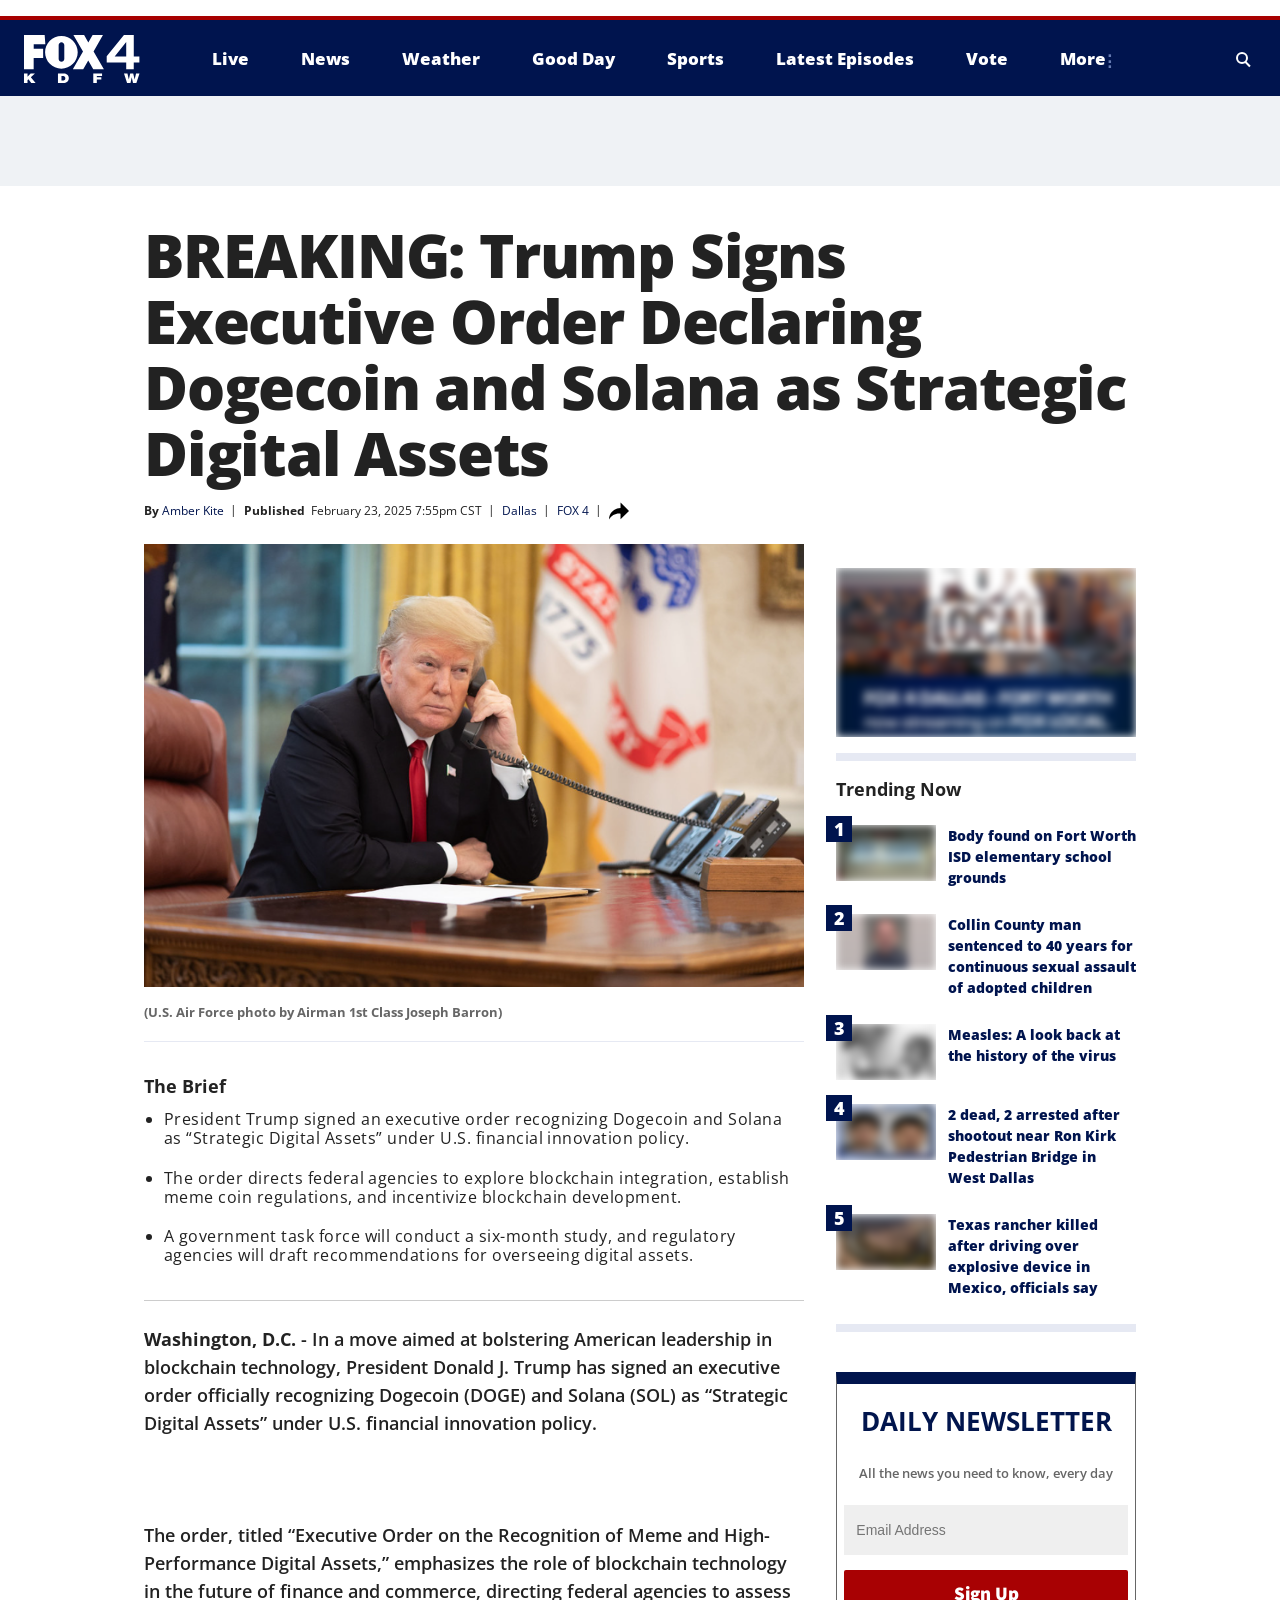
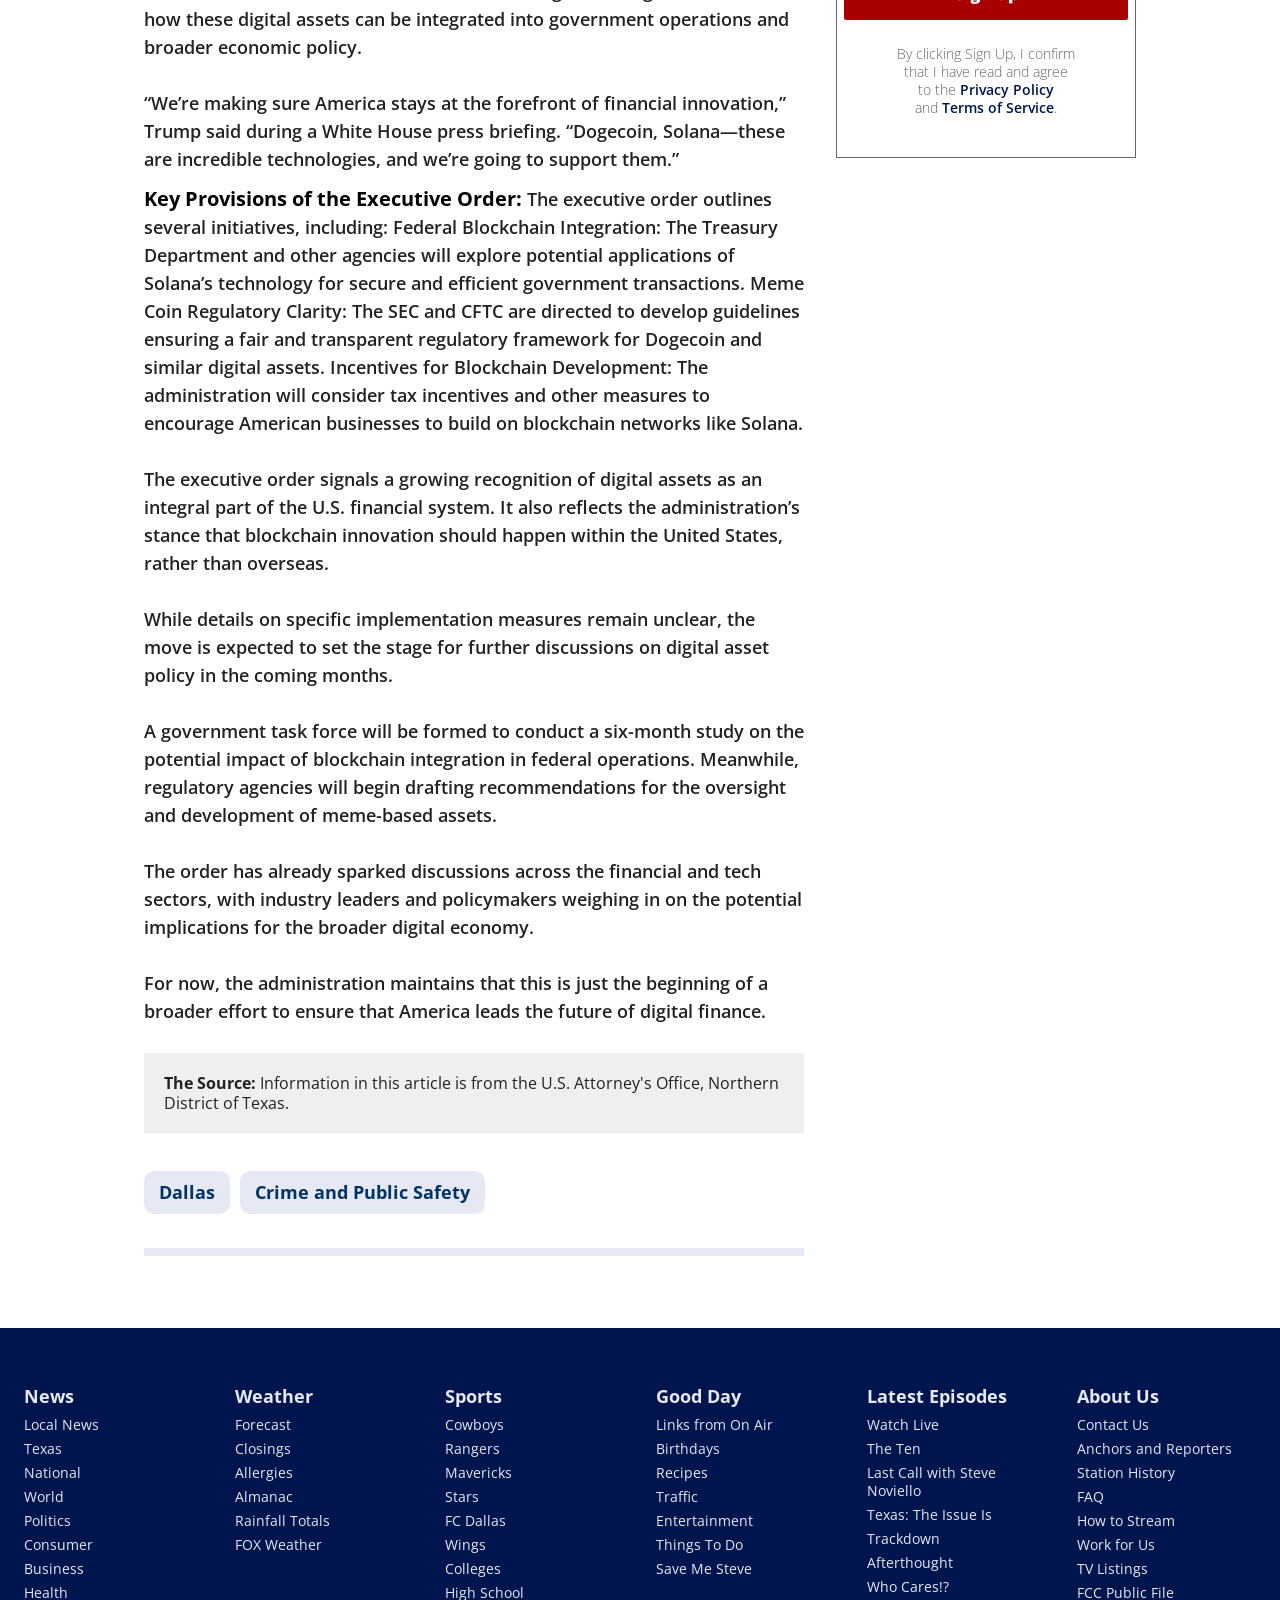
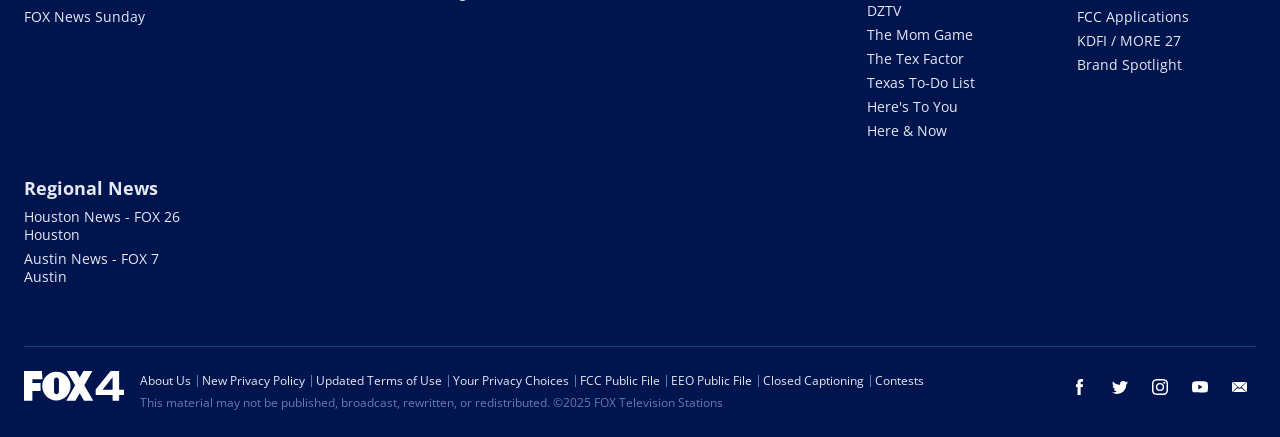
==== commit 6732068d: "Update index.html" ====
--- a/news/breaking/trump-signs-executive-order-declaring-dogecoin-and-solana-as-strategic-digital-assets/index.html
+++ b/news/breaking/trump-signs-executive-order-declaring-dogecoin-and-solana-as-strategic-digital-assets/index.html
@@ -141,11 +141,11 @@
       }
       </script>
     </amp-geo>
-    <div data-server-rendered="true" id="__nuxt"><div id="__layout"><div id="wrapper" class="wrapper" data-v-75d386ae=""><header class="site-header nav-closed" data-v-0130ae53="" data-v-75d386ae=""><!----> <div class="site-header-inner" data-v-b8625060="" data-v-0130ae53=""><div class="branding" data-v-b8625060=""><a title="FOX 4 News Dallas-Fort Worth — Local News & Weather" href="https://www.fox4news.com/" data-name="logo" class="logo global-nav-item" data-v-b8625060=""><img src="images/fts-dallas-a.svg" alt="FOX 4 News Dallas-Fort Worth" class="logo-full" data-v-b8625060=""> <img src="images/fts-dallas-b.svg" alt="FOX 4 News Dallas-Fort Worth" class="logo-mini" data-v-b8625060=""></a> <!----></div> <div class="nav-row" data-v-b8625060=""><div class="primary-nav tablet-desktop" data-v-b8625060=""><nav id="main-nav" data-v-b8625060=""><ul data-v-b8625060=""><li class="menu-live" data-v-b8625060=""><a href="https://www.fox4news.com/live" data-name="Live" class="global-nav-item" data-v-b8625060=""><span data-v-b8625060="">Live</span></a></li><li class="menu-news" data-v-b8625060=""><a href="https://www.fox4news.com/news" data-name="News" class="global-nav-item" data-v-b8625060=""><span data-v-b8625060="">News</span></a></li><li class="menu-weather" data-v-b8625060=""><a href="https://www.fox4news.com/weather" data-name="Weather" class="global-nav-item" data-v-b8625060=""><span data-v-b8625060="">Weather</span></a></li><li class="menu-good-day" data-v-b8625060=""><a href="https://www.fox4news.com/shows/good-day" data-name="Good Day" class="global-nav-item" data-v-b8625060=""><span data-v-b8625060="">Good Day</span></a></li><li class="menu-sports" data-v-b8625060=""><a href="https://www.fox4news.com/sports" data-name="Sports" class="global-nav-item" data-v-b8625060=""><span data-v-b8625060="">Sports</span></a></li><li class="menu-latest-episodes" data-v-b8625060=""><a href="https://www.fox4news.com/tag/series/" data-name="Latest Episodes" class="global-nav-item" data-v-b8625060=""><span data-v-b8625060="">Latest Episodes</span></a></li><li class="menu-vote" data-v-b8625060=""><a href="https://www.fox4news.com/vote" data-name="Vote" class="global-nav-item" data-v-b8625060=""><span data-v-b8625060="">Vote</span></a></li> <li class="menu-more" data-v-b8625060=""><a href="#" data-name="More" class="js-menu-toggle global-nav-item" data-v-b8625060="">More</a></li></ul></nav></div> <div class="meta" data-v-b8625060=""><span data-v-f7244ab2="" data-v-b8625060=""><!----> <!----> <!----> <button class="button-reset watch-live mobile" data-v-f7244ab2=""><a href="https://www.fox4news.com/live" data-name="Watch Live" class="global-nav-item" data-v-f7244ab2="">Watch Live</a></button></span> <div class="search-toggle tablet-desktop" data-v-b8625060=""><a href="#" data-name="Search" class="js-focus-search global-nav-item" data-v-b8625060="">Expand / Collapse search</a></div> <div class="menu mobile" data-v-b8625060=""><a href="#" data-name="Search" class="js-menu-toggle global-nav-item" data-v-b8625060="">☰</a></div></div></div></div> <div class="expandable-nav" data-v-0130ae53=""><div class="inner" data-v-0130ae53=""><div class="search"><div class="search-wrap"><form autocomplete="off" action="https://www.fox4news.com/search" method="get"><fieldset><label for="search-site" class="label">Search site</label> <input id="search-site" type="text" placeholder="Search for keywords" name="q" onblur="" onfocus="" autocomplete="off" value="" class="resp_site_search"> <input type="hidden" name="ss" value="fb"> <input type="submit" value="Search" class="resp_site_submit"></fieldset></form></div></div></div> <div class="section-nav" data-v-0130ae53=""><div class="inner"><nav class="menu-news"><h6 class="nav-title"><a href="https://www.fox4news.com/news" data-name="News" class="global-nav-item">News</a></h6> <ul><li class="nav-item"><a href="https://www.fox4news.com/local-news">Local News</a></li><li class="nav-item"><a href="https://www.fox4news.com/tag/us/tx">Texas</a></li><li class="nav-item"><a href="https://www.fox4news.com/national-news">National</a></li><li class="nav-item"><a href="https://www.fox4news.com/tag/world">World</a></li><li class="nav-item"><a href="/tag/politics">Politics</a></li><li class="nav-item"><a href="https://www.fox4news.com/tag/consumer">Consumer</a></li><li class="nav-item"><a href="https://www.fox4news.com/tag/business">Business</a></li><li class="nav-item"><a href="https://www.fox4news.com/tag/health">Health</a></li><li class="nav-item"><a href="https://www.fox4news.com/news/fox-news-sunday-with-shannon-bream">FOX News Sunday</a></li></ul></nav><nav class="menu-weather"><h6 class="nav-title"><a href="/weather" data-name="Weather" class="global-nav-item">Weather</a></h6> <ul><li class="nav-item"><a href="https://www.fox4news.com/forecast">Forecast</a></li><li class="nav-item"><a href="https://www.fox4news.com/closings">Closings</a></li><li class="nav-item"><a href="/allergies">Allergies</a></li><li class="nav-item"><a href="/almanac">Almanac</a></li><li class="nav-item"><a href="https://www.fox4news.com/rainfall-totals">Rainfall Totals</a></li><li class="nav-item"><a href="http://foxweather.com">FOX Weather</a></li></ul></nav><nav class="menu-sports"><h6 class="nav-title"><a href="https://www.fox4news.com/sports" data-name="Sports" class="global-nav-item">Sports</a></h6> <ul><li class="nav-item"><a href="/tag/nfl/cowboys">Cowboys</a></li><li class="nav-item"><a href="https://www.fox4news.com/tag/mlb/rangers">Rangers</a></li><li class="nav-item"><a href="https://www.fox4news.com/tag/nba/mavericks">Mavericks</a></li><li class="nav-item"><a href="https://www.fox4news.com/tag/nhl/stars">Stars</a></li><li class="nav-item"><a href="https://www.fox4news.com/tag/mls/fc-dallas">FC Dallas</a></li><li class="nav-item"><a href="https://www.fox4news.com/tag/wnba/wings">Wings</a></li><li class="nav-item"><a href="https://www.fox4news.com/tag/college-sports">Colleges</a></li><li class="nav-item"><a href="https://www.fox4news.com/tag/high-school">High School</a></li></ul></nav><nav class="menu-good-day"><h6 class="nav-title"><a href="https://www.fox4news.com/shows/good-day" data-name="Good Day" class="global-nav-item">Good Day</a></h6> <ul><li class="nav-item"><a href="https://www.fox4news.com/links">Links from On Air</a></li><li class="nav-item"><a href="https://www.fox4news.com/good-day-birthdays">Birthdays</a></li><li class="nav-item"><a href="/tag/lifestyle/food-drink/recipes">Recipes</a></li><li class="nav-item"><a href="https://www.fox4news.com/traffic">Traffic</a></li><li class="nav-item"><a href="https://www.fox4news.com/tag/entertainment">Entertainment</a></li><li class="nav-item"><a href="https://www.fox4news.com/tag/lifestyle/things-to-do-in-dallas">Things To Do</a></li><li class="nav-item"><a href="/tag/series/save-me-steve">Save Me Steve</a></li></ul></nav><nav class="menu-latest-episodes"><h6 class="nav-title"><a href="https://www.fox4news.com/tag/series/" data-name="Latest Episodes" class="global-nav-item">Latest Episodes</a></h6> <ul><li class="nav-item"><a href="https://www.fox4news.com/live">Watch Live</a></li><li class="nav-item"><a href="https://www.fox4news.com/shows/theten">The Ten</a></li><li class="nav-item"><a href="https://www.fox4news.com/lastcall">Last Call with Steve Noviello</a></li><li class="nav-item"><a href="/tag/tx-politics/texas-the-issue-is">Texas: The Issue Is</a></li><li class="nav-item"><a href="https://www.fox4news.com/tag/series/trackdown">Trackdown</a></li><li class="nav-item"><a href="https://www.fox4news.com/shows/afterthought">Afterthought</a></li><li class="nav-item"><a href="https://www.fox4news.com/shows/who-cares">Who Cares!?</a></li><li class="nav-item"><a href="https://www.fox4news.com/shows/dztv">DZTV</a></li><li class="nav-item"><a href="https://www.fox4news.com/shows/mom-game">The Mom Game</a></li><li class="nav-item"><a href="https://www.fox4news.com/shows/the-tex-factor">The Tex Factor</a></li><li class="nav-item"><a href="https://www.fox4news.com/tag/series/texas-to-do-list">Texas To-Do List</a></li><li class="nav-item"><a href="https://www.fox4news.com/herestoyou">Here's To You</a></li><li class="nav-item"><a href="https://www.fox4news.com/tag/series/fox-4-features/here-now">Here & Now</a></li></ul></nav><nav class="menu-about-us"><h6 class="nav-title"><a href="/about-us" data-name="About Us" class="global-nav-item">About Us</a></h6> <ul><li class="nav-item"><a href="https://www.fox4news.com/contact-us">Contact Us</a></li><li class="nav-item"><a href="https://www.fox4news.com/team">Anchors and Reporters</a></li><li class="nav-item"><a href="https://www.fox4news.com/station-history">Station History</a></li><li class="nav-item"><a href="/frequently-asked-questions">FAQ</a></li><li class="nav-item"><a href="https://www.fox4news.com/fox-local">How to Stream</a></li><li class="nav-item"><a href="/work-for-us">Work for Us</a></li><li class="nav-item"><a href="/whatsonfox">TV Listings</a></li><li class="nav-item"><a href="https://www.fox4news.com/public-file">FCC Public File</a></li><li class="nav-item"><a href="https://www.fox4news.com/fcc-applications">FCC Applications</a></li><li class="nav-item"><a href="/more-27">KDFI / MORE 27</a></li><li class="nav-item"><a href="https://www.fox4news.com/shows/brand-spotlight">Brand Spotlight</a></li></ul></nav><nav class="menu-regional-news"><h6 class="nav-title"><a href="https://www.fox4news.com/tag/us/tx" data-name="Regional News" class="global-nav-item">Regional News</a></h6> <ul><li class="nav-item"><a href="https://www.fox26houston.com/">Houston News - FOX 26 Houston</a></li><li class="nav-item"><a href="https://www.fox7austin.com/">Austin News - FOX 7 Austin</a></li></ul></nav></div></div></div></header> <div class="page" data-v-75d386ae=""><div class="pre-content" data-v-75d386ae=""><div data-v-6e1c7e98=""></div> <div class="pre-content-components"><div data-v-2c3e8482=""><div class="ad-container min-height-ad" data-v-2c3e8482=""><div id="--fbd59ee5-c15d-45da-ae45-9046c0dc0721" class="-ad" data-v-2c3e8482=""></div> <!----></div></div></div></div> <!----> <div class="page-content" data-v-75d386ae=""><main class="main-content" data-v-75d386ae=""><article id="c3f3c7e7-448e-50b8-aea5-92ce9f8ecb6c" comments="[object Object]" origination_station="KDFW" class="article-wrap" data-v-4557dbf7="" data-v-75d386ae=""><header lastmodifieddate="2025-02-23T19:55:47-06:00" class="article-header" data-v-08416276="" data-v-4557dbf7=""><div class="meta" data-v-08416276=""><!----></div> <h1 class="headline" data-v-08416276="">BREAKING: Trump Signs Executive Order Declaring Dogecoin and Solana as Strategic Digital Assets</h1> <div class="article-meta article-meta-upper" data-v-08416276=""><div class="author-byline" data-v-08416276=""><strong>By </strong><a href="https://fox4news.com/person/k/amber-kite" rel="author">Amber Kite
+    <div data-server-rendered="true" id="__nuxt"><div id="__layout"><div id="wrapper" class="wrapper" data-v-75d386ae=""><header class="site-header nav-closed" data-v-0130ae53="" data-v-75d386ae=""><!----> <div class="site-header-inner" data-v-b8625060="" data-v-0130ae53=""><div class="branding" data-v-b8625060=""><a title="FOX 4 News Dallas-Fort Worth — Local News & Weather" href="https://www.fox4kdfw.com" data-name="logo" class="logo global-nav-item" data-v-b8625060=""><img src="images/fts-dallas-a.svg" alt="FOX 4 News Dallas-Fort Worth" class="logo-full" data-v-b8625060=""> <img src="images/fts-dallas-b.svg" alt="FOX 4 News Dallas-Fort Worth" class="logo-mini" data-v-b8625060=""></a> <!----></div> <div class="nav-row" data-v-b8625060=""><div class="primary-nav tablet-desktop" data-v-b8625060=""><nav id="main-nav" data-v-b8625060=""><ul data-v-b8625060=""><li class="menu-live" data-v-b8625060=""><a href="https://www.fox4news.com/live" data-name="Live" class="global-nav-item" data-v-b8625060=""><span data-v-b8625060="">Live</span></a></li><li class="menu-news" data-v-b8625060=""><a href="https://www.fox4news.com/news" data-name="News" class="global-nav-item" data-v-b8625060=""><span data-v-b8625060="">News</span></a></li><li class="menu-weather" data-v-b8625060=""><a href="https://www.fox4news.com/weather" data-name="Weather" class="global-nav-item" data-v-b8625060=""><span data-v-b8625060="">Weather</span></a></li><li class="menu-good-day" data-v-b8625060=""><a href="https://www.fox4news.com/shows/good-day" data-name="Good Day" class="global-nav-item" data-v-b8625060=""><span data-v-b8625060="">Good Day</span></a></li><li class="menu-sports" data-v-b8625060=""><a href="https://www.fox4news.com/sports" data-name="Sports" class="global-nav-item" data-v-b8625060=""><span data-v-b8625060="">Sports</span></a></li><li class="menu-latest-episodes" data-v-b8625060=""><a href="https://www.fox4news.com/tag/series/" data-name="Latest Episodes" class="global-nav-item" data-v-b8625060=""><span data-v-b8625060="">Latest Episodes</span></a></li><li class="menu-vote" data-v-b8625060=""><a href="https://www.fox4news.com/vote" data-name="Vote" class="global-nav-item" data-v-b8625060=""><span data-v-b8625060="">Vote</span></a></li> <li class="menu-more" data-v-b8625060=""><a href="#" data-name="More" class="js-menu-toggle global-nav-item" data-v-b8625060="">More</a></li></ul></nav></div> <div class="meta" data-v-b8625060=""><span data-v-f7244ab2="" data-v-b8625060=""><!----> <!----> <!----> <button class="button-reset watch-live mobile" data-v-f7244ab2=""><a href="https://www.fox4news.com/live" data-name="Watch Live" class="global-nav-item" data-v-f7244ab2="">Watch Live</a></button></span> <div class="search-toggle tablet-desktop" data-v-b8625060=""><a href="#" data-name="Search" class="js-focus-search global-nav-item" data-v-b8625060="">Expand / Collapse search</a></div> <div class="menu mobile" data-v-b8625060=""><a href="#" data-name="Search" class="js-menu-toggle global-nav-item" data-v-b8625060="">☰</a></div></div></div></div> <div class="expandable-nav" data-v-0130ae53=""><div class="inner" data-v-0130ae53=""><div class="search"><div class="search-wrap"><form autocomplete="off" action="https://www.fox4news.com/search" method="get"><fieldset><label for="search-site" class="label">Search site</label> <input id="search-site" type="text" placeholder="Search for keywords" name="q" onblur="" onfocus="" autocomplete="off" value="" class="resp_site_search"> <input type="hidden" name="ss" value="fb"> <input type="submit" value="Search" class="resp_site_submit"></fieldset></form></div></div></div> <div class="section-nav" data-v-0130ae53=""><div class="inner"><nav class="menu-news"><h6 class="nav-title"><a href="https://www.fox4news.com/news" data-name="News" class="global-nav-item">News</a></h6> <ul><li class="nav-item"><a href="https://www.fox4news.com/local-news">Local News</a></li><li class="nav-item"><a href="https://www.fox4news.com/tag/us/tx">Texas</a></li><li class="nav-item"><a href="https://www.fox4news.com/national-news">National</a></li><li class="nav-item"><a href="https://www.fox4news.com/tag/world">World</a></li><li class="nav-item"><a href="/tag/politics">Politics</a></li><li class="nav-item"><a href="https://www.fox4news.com/tag/consumer">Consumer</a></li><li class="nav-item"><a href="https://www.fox4news.com/tag/business">Business</a></li><li class="nav-item"><a href="https://www.fox4news.com/tag/health">Health</a></li><li class="nav-item"><a href="https://www.fox4news.com/news/fox-news-sunday-with-shannon-bream">FOX News Sunday</a></li></ul></nav><nav class="menu-weather"><h6 class="nav-title"><a href="/weather" data-name="Weather" class="global-nav-item">Weather</a></h6> <ul><li class="nav-item"><a href="https://www.fox4news.com/forecast">Forecast</a></li><li class="nav-item"><a href="https://www.fox4news.com/closings">Closings</a></li><li class="nav-item"><a href="/allergies">Allergies</a></li><li class="nav-item"><a href="/almanac">Almanac</a></li><li class="nav-item"><a href="https://www.fox4news.com/rainfall-totals">Rainfall Totals</a></li><li class="nav-item"><a href="http://foxweather.com">FOX Weather</a></li></ul></nav><nav class="menu-sports"><h6 class="nav-title"><a href="https://www.fox4news.com/sports" data-name="Sports" class="global-nav-item">Sports</a></h6> <ul><li class="nav-item"><a href="/tag/nfl/cowboys">Cowboys</a></li><li class="nav-item"><a href="https://www.fox4news.com/tag/mlb/rangers">Rangers</a></li><li class="nav-item"><a href="https://www.fox4news.com/tag/nba/mavericks">Mavericks</a></li><li class="nav-item"><a href="https://www.fox4news.com/tag/nhl/stars">Stars</a></li><li class="nav-item"><a href="https://www.fox4news.com/tag/mls/fc-dallas">FC Dallas</a></li><li class="nav-item"><a href="https://www.fox4news.com/tag/wnba/wings">Wings</a></li><li class="nav-item"><a href="https://www.fox4news.com/tag/college-sports">Colleges</a></li><li class="nav-item"><a href="https://www.fox4news.com/tag/high-school">High School</a></li></ul></nav><nav class="menu-good-day"><h6 class="nav-title"><a href="https://www.fox4news.com/shows/good-day" data-name="Good Day" class="global-nav-item">Good Day</a></h6> <ul><li class="nav-item"><a href="https://www.fox4news.com/links">Links from On Air</a></li><li class="nav-item"><a href="https://www.fox4news.com/good-day-birthdays">Birthdays</a></li><li class="nav-item"><a href="/tag/lifestyle/food-drink/recipes">Recipes</a></li><li class="nav-item"><a href="https://www.fox4news.com/traffic">Traffic</a></li><li class="nav-item"><a href="https://www.fox4news.com/tag/entertainment">Entertainment</a></li><li class="nav-item"><a href="https://www.fox4news.com/tag/lifestyle/things-to-do-in-dallas">Things To Do</a></li><li class="nav-item"><a href="/tag/series/save-me-steve">Save Me Steve</a></li></ul></nav><nav class="menu-latest-episodes"><h6 class="nav-title"><a href="https://www.fox4news.com/tag/series/" data-name="Latest Episodes" class="global-nav-item">Latest Episodes</a></h6> <ul><li class="nav-item"><a href="https://www.fox4news.com/live">Watch Live</a></li><li class="nav-item"><a href="https://www.fox4news.com/shows/theten">The Ten</a></li><li class="nav-item"><a href="https://www.fox4news.com/lastcall">Last Call with Steve Noviello</a></li><li class="nav-item"><a href="/tag/tx-politics/texas-the-issue-is">Texas: The Issue Is</a></li><li class="nav-item"><a href="https://www.fox4news.com/tag/series/trackdown">Trackdown</a></li><li class="nav-item"><a href="https://www.fox4news.com/shows/afterthought">Afterthought</a></li><li class="nav-item"><a href="https://www.fox4news.com/shows/who-cares">Who Cares!?</a></li><li class="nav-item"><a href="https://www.fox4news.com/shows/dztv">DZTV</a></li><li class="nav-item"><a href="https://www.fox4news.com/shows/mom-game">The Mom Game</a></li><li class="nav-item"><a href="https://www.fox4news.com/shows/the-tex-factor">The Tex Factor</a></li><li class="nav-item"><a href="https://www.fox4news.com/tag/series/texas-to-do-list">Texas To-Do List</a></li><li class="nav-item"><a href="https://www.fox4news.com/herestoyou">Here's To You</a></li><li class="nav-item"><a href="https://www.fox4news.com/tag/series/fox-4-features/here-now">Here & Now</a></li></ul></nav><nav class="menu-about-us"><h6 class="nav-title"><a href="/about-us" data-name="About Us" class="global-nav-item">About Us</a></h6> <ul><li class="nav-item"><a href="https://www.fox4news.com/contact-us">Contact Us</a></li><li class="nav-item"><a href="https://www.fox4news.com/team">Anchors and Reporters</a></li><li class="nav-item"><a href="https://www.fox4news.com/station-history">Station History</a></li><li class="nav-item"><a href="/frequently-asked-questions">FAQ</a></li><li class="nav-item"><a href="https://www.fox4news.com/fox-local">How to Stream</a></li><li class="nav-item"><a href="/work-for-us">Work for Us</a></li><li class="nav-item"><a href="/whatsonfox">TV Listings</a></li><li class="nav-item"><a href="https://www.fox4news.com/public-file">FCC Public File</a></li><li class="nav-item"><a href="https://www.fox4news.com/fcc-applications">FCC Applications</a></li><li class="nav-item"><a href="/more-27">KDFI / MORE 27</a></li><li class="nav-item"><a href="https://www.fox4news.com/shows/brand-spotlight">Brand Spotlight</a></li></ul></nav><nav class="menu-regional-news"><h6 class="nav-title"><a href="https://www.fox4news.com/tag/us/tx" data-name="Regional News" class="global-nav-item">Regional News</a></h6> <ul><li class="nav-item"><a href="https://www.fox26houston.com/">Houston News - FOX 26 Houston</a></li><li class="nav-item"><a href="https://www.fox7austin.com/">Austin News - FOX 7 Austin</a></li></ul></nav></div></div></div></header> <div class="page" data-v-75d386ae=""><div class="pre-content" data-v-75d386ae=""><div data-v-6e1c7e98=""></div> <div class="pre-content-components"><div data-v-2c3e8482=""><div class="ad-container min-height-ad" data-v-2c3e8482=""><div id="--fbd59ee5-c15d-45da-ae45-9046c0dc0721" class="-ad" data-v-2c3e8482=""></div> <!----></div></div></div></div> <!----> <div class="page-content" data-v-75d386ae=""><main class="main-content" data-v-75d386ae=""><article id="c3f3c7e7-448e-50b8-aea5-92ce9f8ecb6c" comments="[object Object]" origination_station="KDFW" class="article-wrap" data-v-4557dbf7="" data-v-75d386ae=""><header lastmodifieddate="2025-02-23T19:55:47-06:00" class="article-header" data-v-08416276="" data-v-4557dbf7=""><div class="meta" data-v-08416276=""><!----></div> <h1 class="headline" data-v-08416276="">BREAKING: Trump Signs Executive Order Declaring Dogecoin and Solana as Strategic Digital Assets</h1> <div class="article-meta article-meta-upper" data-v-08416276=""><div class="author-byline" data-v-08416276=""><strong>By </strong><a href="https://fox4news.com/person/k/amber-kite" rel="author">Amber Kite
      </a><!----></div> <div class="article-date" data-v-08416276=""><strong data-v-08416276="">Published</strong> 
       February 23, 2025 7:55pm CST
-    </div> <div class="article-updated" data-v-08416276=""><a href="/tag/us/tx/dallas-county/dallas" data-v-08416276="">Dallas</a></div> <div class="article-updated" data-v-08416276=""><a href="https://www.fox4news.com/" data-v-08416276="">FOX 4</a></div> <div class="article-updated" data-v-08416276=""><div data-v-6d0ce7d9="" data-v-08416276=""><!----> <div data-v-6d0ce7d9=""><div class="article-social" data-v-6d0ce7d9=""><div class="share" data-v-6d0ce7d9=""><a data-v-6d0ce7d9=""></a></div> <div style="display:none;" data-v-6d0ce7d9=""><div class="social-icons" data-v-10e60834="" data-v-6d0ce7d9=""><p class="share-txt" data-v-10e60834="">Share</p> <ul data-v-10e60834=""><li class="link link-black" data-v-10e60834=""><a href="#" data-v-10e60834=""><span data-v-10e60834="">Copy Link</span></a></li> <li class="email email-black" data-v-10e60834=""><a href="#" data-v-10e60834="">Email</a></li> <li class="fb fb-black" data-v-10e60834=""><a href="#" data-v-10e60834=""><span data-v-10e60834="">Facebook</span></a></li> <li class="tw tw-black" data-v-10e60834=""><a href="#" data-v-10e60834=""><span data-v-10e60834="">Twitter</span></a></li> <!----> <li class="linkedin linkedin-black" data-v-10e60834=""><a href="#" data-v-10e60834="">LinkedIn</a></li> <li class="reddit reddit-black" data-v-10e60834=""><a href="#" data-v-10e60834="">Reddit</a></li></ul></div></div></div></div></div></div></div></header> <div data-v-2c3e8482="" data-v-4557dbf7=""><div class="ad-container min-height-ad" data-v-2c3e8482=""><div id="--86f81aa3-6f96-496a-ba49-a33de13daa69" class="-ad" data-v-2c3e8482=""></div> <!----></div></div> <div class="article-content-wrap sticky-columns" data-v-4557dbf7=""><div class="article-content" data-v-4557dbf7=""><!----> <div class="article-body" data-v-4557dbf7=""><div original-article-post="" class="big-top featured article-ct" data-v-7d0efd03="" data-v-4557dbf7=""><div class="m featured-img" data-v-7d0efd03=""><img src="images/ksaz.png" alt="gavel1" data-v-7d0efd03=""> <span class="overlay" data-v-7d0efd03="">article</span></div> <div class="info" data-v-7d0efd03=""><div class="caption" data-v-7d0efd03=""><p data-v-7d0efd03=""><!----> <strong class="source" data-v-7d0efd03="">(U.S. Air Force photo by Airman 1st Class Joseph Barron)</strong></p> <!----></div></div> <!----></div> <!----><div original-article-post="" class="mod-inline headlines-related center" data-v-ddebd2ec="" data-v-4557dbf7=""><h4 data-v-ddebd2ec="">The Brief</h4> <ul class="list thumbs" data-v-458cfe50="" data-v-ddebd2ec=""><li class="article-ct" data-v-458cfe50=""><ul data-v-03e8ff79="" data-v-458cfe50=""><li class="article-ct" data-v-03e8ff79=""><span data-v-03e8ff79="">President Trump signed an executive order recognizing Dogecoin and Solana as “Strategic Digital Assets” under U.S. financial innovation policy.</span></li><li class="article-ct" data-v-03e8ff79=""><span data-v-03e8ff79="">The order directs federal agencies to explore blockchain integration, establish meme coin regulations, and incentivize blockchain development.</span></li><li class="article-ct" data-v-03e8ff79=""><span data-v-03e8ff79="">A government task force will conduct a six-month study, and regulatory agencies will draft recommendations for overseeing digital assets.</span></li></ul></li></ul></div> <!----><p data-v-4557dbf7=""><span class="dateline"><strong>Washington, D.C.</strong> - </span> In a move aimed at bolstering American leadership in blockchain technology, President Donald J. Trump has signed an executive order officially recognizing Dogecoin (DOGE) and Solana (SOL) as “Strategic Digital Assets” under U.S. financial innovation policy.</p> <div id="taboola-mid-article-thumbnails" data-v-4557dbf7=""></div> <div id="taboola-mid-article-thumbnails-js" data-v-4557dbf7=""></div> <div data-ad-pos="inread" data-ad-size="1x1" class="ad gpt" data-v-4557dbf7=""></div><p data-v-4557dbf7="">The order, titled “Executive Order on the Recognition of Meme and High-Performance Digital Assets,” emphasizes the role of blockchain technology in the future of finance and commerce, directing federal agencies to assess how these digital assets can be integrated into government operations and broader economic policy.</p> <!----><p data-v-4557dbf7="">“We’re making sure America stays at the forefront of financial innovation,” Trump said during a White House press briefing. “Dogecoin, Solana—these are incredible technologies, and we’re going to support them.”</p> <!----><div original-article-post="" data-v-4557dbf7=""><div data-unit-credible=";;" data-in-article="true" class="credible"></div></div> <!----><p original-article-post="" data-v-ec26887a="" data-v-4557dbf7="">Key Provisions of the Executive Order</p> <!----><p data-v-4557dbf7="">The executive order outlines several initiatives, including:   Federal Blockchain Integration: The Treasury Department and other agencies will explore potential applications of Solana’s technology for secure and efficient government transactions.   Meme Coin Regulatory Clarity: The SEC and CFTC are directed to develop guidelines ensuring a fair and transparent regulatory framework for Dogecoin and similar digital assets.  Incentives for Blockchain Development: The administration will consider tax incentives and other measures to encourage American businesses to build on blockchain networks like Solana. </p> <!----><p data-v-4557dbf7="">The executive order signals a growing recognition of digital assets as an integral part of the U.S. financial system. It also reflects the administration’s stance that blockchain innovation should happen within the United States, rather than overseas.</p> <!----><p data-v-4557dbf7="">While details on specific implementation measures remain unclear, the move is expected to set the stage for further discussions on digital asset policy in the coming months.</p> <!----><p data-v-4557dbf7="">A government task force will be formed to conduct a six-month study on the potential impact of blockchain integration in federal operations. Meanwhile, regulatory agencies will begin drafting recommendations for the oversight and development of meme-based assets.</p> <!----><p data-v-4557dbf7="">The order has already sparked discussions across the financial and tech sectors, with industry leaders and policymakers weighing in on the potential implications for the broader digital economy.</p> <!----><p data-v-4557dbf7="">For now, the administration maintains that this is just the beginning of a broader effort to ensure that America leads the future of digital finance.</p> <!----><div original-article-post="" class="group-source-title" data-v-4fbf7207="" data-v-4557dbf7=""><p class="group-source-paragraph" data-v-4fbf7207=""><b data-v-4fbf7207="">The Source:</b> Information in this article is from the U.S. Attorney's Office, Northern District of Texas.</p></div> <!---->  <!----> <section class="tags" data-v-4557dbf7=""><a href="/tag/us/tx/dallas-county/dallas" class="tags-tag" data-v-4557dbf7="">Dallas</a><a href="/tag/crime-publicsafety" class="tags-tag" data-v-4557dbf7="">Crime and Public Safety</a></section> <div data-uid="fts-ar-17" class="vendor-unit" data-v-4557dbf7=""></div></div></div> <aside class="sidebar sidebar-primary rail" data-v-4557dbf7=""><div class="sticky-region"><div class="sidebar-columns"><div data-v-2c3e8482=""><div class="ad-container min-height-ad" data-v-2c3e8482=""><div id="--849493e3-aa29-449c-b46b-123f810dbe39" class="-ad" data-v-2c3e8482=""></div> <!----></div></div><div placeholder="https://images.foxtv.com/static.fox4news.com/www.fox4news.com/content/uploads/2023/06/32/18/FOX_Local_Station_Website_Graphics_300x250-Skyline-LEARN_MORE-DALLAS.png" class="promo-container" data-v-9b918506=""><section class="promo promo-image" data-v-9b918506=""><header class="heading" data-v-9b918506=""><h2 data-v-9b918506=""></h2></header> <div class="content" data-v-9b918506=""><div class="m" data-v-9b918506=""><a href="https://www.fox4news.com/fox-local" target="_self" data-v-9b918506=""><div class="responsive-image__container promo-image" data-v-9b91b9c8="" data-v-9b918506=""><div class="responsive-image__lazy-container" style="background-image:url('images/FOX_Local_Station_Website_Graphics_300x250-Skyline-LEARN_MORE-DALLAS.png');" data-v-9b91b9c8=""><img alt="" src="images/FOX_Local_Station_Website_Graphics_300x250-Skyline-LEARN_MORE-DALLAS_1.png" data-src="https://images.foxtv.com/static.fox4news.com/www.fox4news.com/content/uploads/2023/06/0/0/FOX_Local_Station_Website_Graphics_300x250-Skyline-LEARN_MORE-DALLAS.png, https://images.foxtv.com/static.fox4news.com/www.fox4news.com/content/uploads/2023/06/0/0/FOX_Local_Station_Website_Graphics_300x250-Skyline-LEARN_MORE-DALLAS.png 2x" data-srcset="https://images.foxtv.com/static.fox4news.com/www.fox4news.com/content/uploads/2023/06/0/0/FOX_Local_Station_Website_Graphics_300x250-Skyline-LEARN_MORE-DALLAS.png, https://images.foxtv.com/static.fox4news.com/www.fox4news.com/content/uploads/2023/06/0/0/FOX_Local_Station_Website_Graphics_300x250-Skyline-LEARN_MORE-DALLAS.png 2x 2x" style="background:rgba(0,0,0,0);" data-v-9b91b9c8=""></div> <noscript data-v-9b91b9c8=""><picture class="responsive-image__picture" data-v-9b91b9c8> <img alt="" src="https://images.foxtv.com/static.fox4news.com/www.fox4news.com/content/uploads/2023/06/0/0/FOX_Local_Station_Website_Graphics_300x250-Skyline-LEARN_MORE-DALLAS.png, https://images.foxtv.com/static.fox4news.com/www.fox4news.com/content/uploads/2023/06/0/0/FOX_Local_Station_Website_Graphics_300x250-Skyline-LEARN_MORE-DALLAS.png 2x" data-v-9b91b9c8></picture></noscript></div></a></div></div></section> <div class="promo-separator" data-v-9b918506=""></div></div><section class="collection collection-trending" data-v-51644bd2=""><header class="heading" data-v-51644bd2=""><h3 class="title" data-v-51644bd2="">Trending Now</h3></header> <div class="content article-list" data-v-51644bd2=""><article class="article story-1" data-v-51644bd2=""><!----> <div class="m"><a href="https://www.fox4news.com/news/body-found-fort-worth-isd-elementary-school-grounds"><div class="responsive-image__container" data-v-9b91b9c8=""><div class="responsive-image__lazy-container" style="background-image:url('images/939e3116-p-dionne-fwisd-5-yr-plan-530p_00.01.54.58.jpg');" data-v-9b91b9c8=""><img alt="Body found on Fort Worth ISD elementary school grounds" src="images/939e3116-p-dionne-fwisd-5-yr-plan-530p_00.01.54.58_1.jpg" data-src="https://images.foxtv.com/static.fox4news.com/www.fox4news.com/content/uploads/2025/01/100/56/939e3116-p-dionne-fwisd-5-yr-plan-530p_00.01.54.58.jpg" data-srcset="https://images.foxtv.com/static.fox4news.com/www.fox4news.com/content/uploads/2025/01/200/112/939e3116-p-dionne-fwisd-5-yr-plan-530p_00.01.54.58.jpg 2x" style="background:rgba(0,0,0,0);width:100px;margin:auto;height:0;padding-top:56.00000000000001%;" data-v-9b91b9c8=""></div> <noscript data-v-9b91b9c8=""><picture class="responsive-image__picture" data-v-9b91b9c8><source media="(min-width: 320px)" srcset="https://images.foxtv.com/static.fox4news.com/www.fox4news.com/content/uploads/2025/01/100/56/939e3116-p-dionne-fwisd-5-yr-plan-530p_00.01.54.58.jpg, https://images.foxtv.com/static.fox4news.com/www.fox4news.com/content/uploads/2025/01/200/112/939e3116-p-dionne-fwisd-5-yr-plan-530p_00.01.54.58.jpg 2x" data-v-9b91b9c8> <img alt="Body found on Fort Worth ISD elementary school grounds" src="https://images.foxtv.com/static.fox4news.com/www.fox4news.com/content/uploads/2025/01/100/56/939e3116-p-dionne-fwisd-5-yr-plan-530p_00.01.54.58.jpg" data-v-9b91b9c8></picture></noscript></div></a></div> <div class="info"><header class="info-header"><div class="meta"><!----></div> <h4 class="title"><a href="https://www.fox4news.com/news/body-found-fort-worth-isd-elementary-school-grounds">Body found on Fort Worth ISD elementary school grounds</a></h4></header> <!----></div></article><article class="article story-2" data-v-51644bd2=""><!----> <div class="m"><a href="https://www.fox4news.com/news/benjamin-brumlow-child-predator"><div class="responsive-image__container" data-v-9b91b9c8=""><div class="responsive-image__lazy-container" style="background-image:url('images/benjamin-brumlow-mug-e1740508826581.png');" data-v-9b91b9c8=""><img alt="Collin County man sentenced to 40 years for continuous sexual assault of adopted children" src="images/benjamin-brumlow-mug-e1740508826581_1.png" data-src="https://images.foxtv.com/static.fox4news.com/www.fox4news.com/content/uploads/2025/02/100/56/benjamin-brumlow-mug-e1740508826581.png" data-srcset="https://images.foxtv.com/static.fox4news.com/www.fox4news.com/content/uploads/2025/02/200/112/benjamin-brumlow-mug-e1740508826581.png 2x" style="background:rgba(0,0,0,0);width:100px;margin:auto;height:0;padding-top:56.00000000000001%;" data-v-9b91b9c8=""></div> <noscript data-v-9b91b9c8=""><picture class="responsive-image__picture" data-v-9b91b9c8><source media="(min-width: 320px)" srcset="https://images.foxtv.com/static.fox4news.com/www.fox4news.com/content/uploads/2025/02/100/56/benjamin-brumlow-mug-e1740508826581.png, https://images.foxtv.com/static.fox4news.com/www.fox4news.com/content/uploads/2025/02/200/112/benjamin-brumlow-mug-e1740508826581.png 2x" data-v-9b91b9c8> <img alt="Collin County man sentenced to 40 years for continuous sexual assault of adopted children" src="https://images.foxtv.com/static.fox4news.com/www.fox4news.com/content/uploads/2025/02/100/56/benjamin-brumlow-mug-e1740508826581.png" data-v-9b91b9c8></picture></noscript></div></a></div> <div class="info"><header class="info-header"><div class="meta"><!----></div> <h4 class="title"><a href="https://www.fox4news.com/news/benjamin-brumlow-child-predator">Collin County man sentenced to 40 years for continuous sexual assault of adopted children</a></h4></header> <!----></div></article><article class="article story-3" data-v-51644bd2=""><!----> <div class="m"><a href="https://www.fox4news.com/news/measles-history-vaccine"><div class="responsive-image__container" data-v-9b91b9c8=""><div class="responsive-image__lazy-container" style="background-image:url('images/gettyimages-1271741549.jpg');" data-v-9b91b9c8=""><img alt="Measles: A look back at the history of the virus" src="images/gettyimages-1271741549_1.jpg" data-src="https://images.foxtv.com/static.fox4news.com/www.fox4news.com/content/uploads/2025/02/100/56/gettyimages-1271741549.jpg" data-srcset="https://images.foxtv.com/static.fox4news.com/www.fox4news.com/content/uploads/2025/02/200/112/gettyimages-1271741549.jpg 2x" style="background:rgba(0,0,0,0);width:100px;margin:auto;height:0;padding-top:56.00000000000001%;" data-v-9b91b9c8=""></div> <noscript data-v-9b91b9c8=""><picture class="responsive-image__picture" data-v-9b91b9c8><source media="(min-width: 320px)" srcset="https://images.foxtv.com/static.fox4news.com/www.fox4news.com/content/uploads/2025/02/100/56/gettyimages-1271741549.jpg, https://images.foxtv.com/static.fox4news.com/www.fox4news.com/content/uploads/2025/02/200/112/gettyimages-1271741549.jpg 2x" data-v-9b91b9c8> <img alt="Measles: A look back at the history of the virus" src="https://images.foxtv.com/static.fox4news.com/www.fox4news.com/content/uploads/2025/02/100/56/gettyimages-1271741549.jpg" data-v-9b91b9c8></picture></noscript></div></a></div> <div class="info"><header class="info-header"><div class="meta"><!----></div> <h4 class="title"><a href="https://www.fox4news.com/news/measles-history-vaccine">Measles: A look back at the history of the virus</a></h4></header> <!----></div></article><article class="article story-4" data-v-51644bd2=""><!----> <div class="m"><a href="https://www.fox4news.com/news/ron-kirk-bridge-shooting"><div class="responsive-image__container" data-v-9b91b9c8=""><div class="responsive-image__lazy-container" style="background-image:url('images/alvarez-sanchez-mugshot.jpg');" data-v-9b91b9c8=""><img alt="2 dead, 2 arrested after shootout near Ron Kirk Pedestrian Bridge in West Dallas" src="images/alvarez-sanchez-mugshot_1.jpg" data-src="https://images.foxtv.com/static.fox4news.com/www.fox4news.com/content/uploads/2025/02/100/56/alvarez-sanchez-mugshot.jpg" data-srcset="https://images.foxtv.com/static.fox4news.com/www.fox4news.com/content/uploads/2025/02/200/112/alvarez-sanchez-mugshot.jpg 2x" style="background:rgba(0,0,0,0);width:100px;margin:auto;height:0;padding-top:56.00000000000001%;" data-v-9b91b9c8=""></div> <noscript data-v-9b91b9c8=""><picture class="responsive-image__picture" data-v-9b91b9c8><source media="(min-width: 320px)" srcset="https://images.foxtv.com/static.fox4news.com/www.fox4news.com/content/uploads/2025/02/100/56/alvarez-sanchez-mugshot.jpg, https://images.foxtv.com/static.fox4news.com/www.fox4news.com/content/uploads/2025/02/200/112/alvarez-sanchez-mugshot.jpg 2x" data-v-9b91b9c8> <img alt="2 dead, 2 arrested after shootout near Ron Kirk Pedestrian Bridge in West Dallas" src="https://images.foxtv.com/static.fox4news.com/www.fox4news.com/content/uploads/2025/02/100/56/alvarez-sanchez-mugshot.jpg" data-v-9b91b9c8></picture></noscript></div></a></div> <div class="info"><header class="info-header"><div class="meta"><!----></div> <h4 class="title"><a href="https://www.fox4news.com/news/ron-kirk-bridge-shooting">2 dead, 2 arrested after shootout near Ron Kirk Pedestrian Bridge in West Dallas</a></h4></header> <!----></div></article><article class="article story-5" data-v-51644bd2=""><!----> <div class="m"><a href="https://www.fox4news.com/news/texas-rancher-killed-after-driving-over-explosive-device-in-mexico-officials-say"><div class="responsive-image__container" data-v-9b91b9c8=""><div class="responsive-image__lazy-container" style="background-image:url('images/gettyimages-2197568111.jpg');" data-v-9b91b9c8=""><img alt="Texas rancher killed after driving over explosive device in Mexico, officials say" src="images/gettyimages-2197568111_1.jpg" data-src="https://images.foxtv.com/static.fox4news.com/www.fox4news.com/content/uploads/2025/02/100/56/gettyimages-2197568111.jpg" data-srcset="https://images.foxtv.com/static.fox4news.com/www.fox4news.com/content/uploads/2025/02/200/112/gettyimages-2197568111.jpg 2x" style="background:rgba(0,0,0,0);width:100px;margin:auto;height:0;padding-top:56.00000000000001%;" data-v-9b91b9c8=""></div> <noscript data-v-9b91b9c8=""><picture class="responsive-image__picture" data-v-9b91b9c8><source media="(min-width: 320px)" srcset="https://images.foxtv.com/static.fox4news.com/www.fox4news.com/content/uploads/2025/02/100/56/gettyimages-2197568111.jpg, https://images.foxtv.com/static.fox4news.com/www.fox4news.com/content/uploads/2025/02/200/112/gettyimages-2197568111.jpg 2x" data-v-9b91b9c8> <img alt="Texas rancher killed after driving over explosive device in Mexico, officials say" src="https://images.foxtv.com/static.fox4news.com/www.fox4news.com/content/uploads/2025/02/100/56/gettyimages-2197568111.jpg" data-v-9b91b9c8></picture></noscript></div></a></div> <div class="info"><header class="info-header"><div class="meta"><!----></div> <h4 class="title"><a href="https://www.fox4news.com/news/texas-rancher-killed-after-driving-over-explosive-device-in-mexico-officials-say">Texas rancher killed after driving over explosive device in Mexico, officials say</a></h4></header> <!----></div></article></div></section><div data-v-2c3e8482=""><div class="ad-container min-height-ad" data-v-2c3e8482=""><div id="--5cbf6393-7ea9-4dcf-9092-f8b10cb93ebf" class="-ad" data-v-2c3e8482=""></div> <!----></div></div><div class="newsletter-signup" data-v-141ffb5e=""><div id="newsletter_612" class="nlw-outer" data-v-141ffb5e=""><div class="nlw-inner" data-v-141ffb5e=""><h2 data-v-141ffb5e="">DAILY NEWSLETTER</h2> <p data-v-141ffb5e="">All the news you need to know, every day</p> <form id="newsletter-form" target="SFMC-iframe-newsletter_612" action="https://cloud.e.foxtv.com/newsletter-opt-in" data-v-141ffb5e=""><input type="hidden" name="StationID" value="kdfw" data-v-141ffb5e=""> <input value="" type="hidden" name="detail" data-v-141ffb5e=""> <input type="hidden" name="form_name" value="daily" data-v-141ffb5e=""> <input type="hidden" name="orig_form" value="daily" data-v-141ffb5e=""> <input type="hidden" name="anon_fpid" value="" data-v-141ffb5e=""> <input name="SubscriberKey" type="text" placeholder="Email Address" height="50px" width="90%" data-v-141ffb5e=""> <input onclick="document.getElementById('newsletter_612').style.display = 'none';document.getElementById('SFMC-iframe-newsletter_612').style.display = 'block';" type="submit" value="Sign Up" height="50px" width="90%" data-v-141ffb5e=""></form> <p id="nlw-tos" data-v-141ffb5e="">By clicking Sign Up, I confirm<br data-v-141ffb5e="">that I have read and agree<br data-v-141ffb5e="">to the <a href="/privacy-policy" target="_blank" data-v-141ffb5e="">Privacy Policy</a> <br data-v-141ffb5e="">and <a href="/terms-of-service" target="_blank" data-v-141ffb5e="">Terms of Service</a>.</p></div></div> <iframe id="SFMC-iframe-newsletter_612" name="SFMC-iframe-newsletter_612" width="100%" scrolling="NO" marginwidth="0" marginheight="0" height="500" frameborder="0" style="display: none;" data-v-141ffb5e=""></iframe></div></div></div></aside></div></article></main></div></div> <footer class="site-footer" data-v-469bc58a="" data-v-75d386ae=""><div class="site-banner" data-v-2bc9c7a5="" data-v-469bc58a=""><div data-v-2bc9c7a5=""><div><div class="banner-inner"><!----> <div class="banner-label"><span class="banner-type"></span></div> <div class="banner-info"><div class="banner-title"><a href=""></a></div> <p class="banner-text"><a href=""></a></p></div></div></div></div> <button type="button" class="close btn-wrap-host" data-v-2bc9c7a5=""></button></div> <div class="section-nav footer-upper" data-v-469bc58a=""><div class="inner"><nav class="menu-news"><h6 class="nav-title"><a href="/news" data-name="News" class="global-nav-item">News</a></h6> <ul><li class="nav-item"><a href="/local-news">Local News</a></li><li class="nav-item"><a href="/tag/us/tx">Texas</a></li><li class="nav-item"><a href="/national-news">National</a></li><li class="nav-item"><a href="/tag/world">World</a></li><li class="nav-item"><a href="/tag/politics">Politics</a></li><li class="nav-item"><a href="/tag/consumer">Consumer</a></li><li class="nav-item"><a href="/tag/business">Business</a></li><li class="nav-item"><a href="/tag/health">Health</a></li><li class="nav-item"><a href="https://www.fox4news.com/news/fox-news-sunday-with-shannon-bream">FOX News Sunday</a></li></ul></nav><nav class="menu-weather"><h6 class="nav-title"><a href="/weather" data-name="Weather" class="global-nav-item">Weather</a></h6> <ul><li class="nav-item"><a href="/forecast">Forecast</a></li><li class="nav-item"><a href="/closings">Closings</a></li><li class="nav-item"><a href="/allergies">Allergies</a></li><li class="nav-item"><a href="/almanac">Almanac</a></li><li class="nav-item"><a href="/rainfall-totals">Rainfall Totals</a></li><li class="nav-item"><a href="http://foxweather.com">FOX Weather</a></li></ul></nav><nav class="menu-sports"><h6 class="nav-title"><a href="/sports" data-name="Sports" class="global-nav-item">Sports</a></h6> <ul><li class="nav-item"><a href="/tag/nfl/cowboys">Cowboys</a></li><li class="nav-item"><a href="/tag/mlb/rangers">Rangers</a></li><li class="nav-item"><a href="/tag/nba/mavericks">Mavericks</a></li><li class="nav-item"><a href="/tag/nhl/stars">Stars</a></li><li class="nav-item"><a href="/tag/mls/fc-dallas">FC Dallas</a></li><li class="nav-item"><a href="https://www.fox4news.com/tag/wnba/wings">Wings</a></li><li class="nav-item"><a href="/tag/college-sports">Colleges</a></li><li class="nav-item"><a href="/tag/high-school">High School</a></li></ul></nav><nav class="menu-good-day"><h6 class="nav-title"><a href="/shows/good-day" data-name="Good Day" class="global-nav-item">Good Day</a></h6> <ul><li class="nav-item"><a href="/links">Links from On Air</a></li><li class="nav-item"><a href="/good-day-birthdays">Birthdays</a></li><li class="nav-item"><a href="/tag/lifestyle/food-drink/recipes">Recipes</a></li><li class="nav-item"><a href="/traffic">Traffic</a></li><li class="nav-item"><a href="/tag/entertainment">Entertainment</a></li><li class="nav-item"><a href="https://www.fox4news.com/tag/lifestyle/things-to-do-in-dallas">Things To Do</a></li><li class="nav-item"><a href="/tag/series/save-me-steve">Save Me Steve</a></li></ul></nav><nav class="menu-latest-episodes"><h6 class="nav-title"><a href="https://www.fox4news.com/tag/series/" data-name="Latest Episodes" class="global-nav-item">Latest Episodes</a></h6> <ul><li class="nav-item"><a href="/live">Watch Live</a></li><li class="nav-item"><a href="/shows/theten">The Ten</a></li><li class="nav-item"><a href="/lastcall">Last Call with Steve Noviello</a></li><li class="nav-item"><a href="/tag/tx-politics/texas-the-issue-is">Texas: The Issue Is</a></li><li class="nav-item"><a href="/tag/series/trackdown">Trackdown</a></li><li class="nav-item"><a href="https://www.fox4news.com/shows/afterthought">Afterthought</a></li><li class="nav-item"><a href="https://www.fox4news.com/shows/who-cares">Who Cares!?</a></li><li class="nav-item"><a href="https://www.fox4news.com/shows/dztv">DZTV</a></li><li class="nav-item"><a href="https://www.fox4news.com/shows/mom-game">The Mom Game</a></li><li class="nav-item"><a href="/shows/the-tex-factor">The Tex Factor</a></li><li class="nav-item"><a href="/tag/series/texas-to-do-list">Texas To-Do List</a></li><li class="nav-item"><a href="/herestoyou">Here's To You</a></li><li class="nav-item"><a href="/tag/series/fox-4-features/here-now">Here & Now</a></li></ul></nav><nav class="menu-about-us"><h6 class="nav-title"><a href="/about-us" data-name="About Us" class="global-nav-item">About Us</a></h6> <ul><li class="nav-item"><a href="/contact-us">Contact Us</a></li><li class="nav-item"><a href="/team">Anchors and Reporters</a></li><li class="nav-item"><a href="/station-history">Station History</a></li><li class="nav-item"><a href="/frequently-asked-questions">FAQ</a></li><li class="nav-item"><a href="https://www.fox4news.com/fox-local">How to Stream</a></li><li class="nav-item"><a href="/work-for-us">Work for Us</a></li><li class="nav-item"><a href="/whatsonfox">TV Listings</a></li><li class="nav-item"><a href="/public-file">FCC Public File</a></li><li class="nav-item"><a href="https://www.fox4news.com/fcc-applications">FCC Applications</a></li><li class="nav-item"><a href="/more-27">KDFI / MORE 27</a></li><li class="nav-item"><a href="/shows/brand-spotlight">Brand Spotlight</a></li></ul></nav><nav class="menu-regional-news"><h6 class="nav-title"><a href="/tag/us/tx" data-name="Regional News" class="global-nav-item">Regional News</a></h6> <ul><li class="nav-item"><a href="https://www.fox26houston.com/">Houston News - FOX 26 Houston</a></li><li class="nav-item"><a href="https://www.fox7austin.com/">Austin News - FOX 7 Austin</a></li></ul></nav></div></div> <div class="footer-lower" data-v-469bc58a=""><div class="social-icons-footer" data-v-469bc58a=""><ul data-v-469bc58a=""><li class="fb" data-v-469bc58a=""><a href="https://www.facebook.com/Fox4DFW/" data-v-469bc58a="">facebook</a></li><li class="tw" data-v-469bc58a=""><a href="https://twitter.com/FOX4" data-v-469bc58a="">twitter</a></li><li class="ig" data-v-469bc58a=""><a href="https://www.instagram.com/fox4news/" data-v-469bc58a="">instagram</a></li><li class="yt" data-v-469bc58a=""><a href="https://www.youtube.com/fox4news" data-v-469bc58a="">youtube</a></li><li class="email" data-v-469bc58a=""><a href="mailto:kdfw@foxtv.com" data-v-469bc58a="">email</a></li></ul></div> <div class="branding" data-v-469bc58a=""><a href="/" class="logo" data-v-469bc58a=""><img src="images/fts-dallas-b.svg" alt="FOX 4 News Dallas-Fort Worth" data-v-469bc58a=""></a></div> <div class="legal" data-v-469bc58a=""><ul data-v-469bc58a=""><li data-v-469bc58a=""><a href="/about-us" data-v-469bc58a="">About Us</a></li><li data-v-469bc58a=""><a href="/privacy-policy" data-v-469bc58a="">New Privacy Policy</a></li><li data-v-469bc58a=""><a href="/terms-of-service" data-v-469bc58a="">Updated Terms of Use</a></li><li data-v-469bc58a=""><a href="http://privacy.fox4news.com/main/web/main" data-v-469bc58a="">Your Privacy Choices</a></li><li data-v-469bc58a=""><a href="/public-file" data-v-469bc58a="">FCC Public File</a></li><li data-v-469bc58a=""><a href="/public-file" data-v-469bc58a="">EEO Public File</a></li><li data-v-469bc58a=""><a href="/closed-captioning" data-v-469bc58a="">Closed Captioning</a></li><li data-v-469bc58a=""><a href="/contests" data-v-469bc58a="">Contests</a></li></ul> <p class="copyright" data-v-469bc58a="">This material may not be published, broadcast, rewritten, or redistributed. ©2025 FOX Television Stations</p></div></div></footer></div></div></div><script>window.__NUXT__=(function(a,b,c,d,e,f,g,h,i,j,k,l,m,n,o,p,q,r,s,t,u,v,w,x,y,z,A,B,C,D,E,F,G,H,I,J,K,L,M,N,O,P,Q,R,S,T,U,V,W,X,Y,Z,_,$,aa,ab,ac,ad,ae,af,ag,ah,ai,aj,ak,al,am,an,ao,ap,aq,ar,as,at,au,av,aw,ax,ay,az,aA,aB,aC,aD,aE){ag.component="sectionNav";ag.model=[{name:"Live",url:ah},{name:g,url:k},{name:ai,url:aj},{name:ak,url:al},{name:am,url:an},{name:ao,url:"\u002Ftag\u002Fseries\u002F"},{name:"Vote",url:"\u002Fvote"}];ag.id=E;ap.component="navMoreItem";ap.model=[{subCategory:[{name:"Local News",url:"\u002Flocal-news"},{name:"Texas",url:aq},{name:"National",url:"\u002Fnational-news"},{name:"World",url:"\u002Ftag\u002Fworld"},{name:"Politics",url:"\u002Ftag\u002Fpolitics"},{name:"Consumer",url:"\u002Ftag\u002Fconsumer"},{name:"Business",url:"\u002Ftag\u002Fbusiness"},{name:"Health",url:"\u002Ftag\u002Fhealth"},{name:"FOX News Sunday",url:"https:\u002F\u002Fwww.fox4news.com\u002Fnews\u002Ffox-news-sunday-with-shannon-bream"}],name:g,url:k},{subCategory:[{name:"Forecast",url:"\u002Fforecast"},{name:"Closings",url:"\u002Fclosings"},{name:"Allergies",url:"\u002Fallergies"},{name:"Almanac",url:"\u002Falmanac"},{name:"Rainfall Totals",url:"\u002Frainfall-totals"},{name:"FOX Weather",url:"foxweather.com"}],name:ai,url:aj},{subCategory:[{name:"Cowboys",url:"\u002Ftag\u002Fnfl\u002Fcowboys"},{name:"Rangers",url:"\u002Ftag\u002Fmlb\u002Frangers"},{name:"Mavericks",url:"\u002Ftag\u002Fnba\u002Fmavericks"},{name:"Stars",url:"\u002Ftag\u002Fnhl\u002Fstars"},{name:"FC Dallas",url:"\u002Ftag\u002Fmls\u002Ffc-dallas"},{name:"Wings",url:"https:\u002F\u002Fwww.fox4news.com\u002Ftag\u002Fwnba\u002Fwings"},{name:"Colleges",url:"\u002Ftag\u002Fcollege-sports"},{name:"High School",url:"\u002Ftag\u002Fhigh-school"}],name:am,url:an},{subCategory:[{name:"Links from On Air",url:"\u002Flinks"},{name:"Birthdays",url:"\u002Fgood-day-birthdays"},{name:"Recipes",url:"\u002Ftag\u002Flifestyle\u002Ffood-drink\u002Frecipes"},{name:"Traffic",url:"\u002Ftraffic"},{name:"Entertainment",url:"\u002Ftag\u002Fentertainment"},{name:"Things To Do",url:"https:\u002F\u002Fwww.fox4news.com\u002Ftag\u002Flifestyle\u002Fthings-to-do-in-dallas"},{name:"Save Me Steve",url:"\u002Ftag\u002Fseries\u002Fsave-me-steve"}],name:ak,url:al},{subCategory:[{name:"Watch Live",url:ah},{name:"The Ten",url:"\u002Fshows\u002Ftheten"},{name:"Last Call with Steve Noviello",url:"\u002Flastcall"},{name:"Texas: The Issue Is",url:"\u002Ftag\u002Ftx-politics\u002Ftexas-the-issue-is"},{name:"Trackdown",url:"\u002Ftag\u002Fseries\u002Ftrackdown"},{name:"Afterthought",url:"https:\u002F\u002Fwww.fox4news.com\u002Fshows\u002Fafterthought"},{name:"Who Cares!?",url:"https:\u002F\u002Fwww.fox4news.com\u002Fshows\u002Fwho-cares"},{name:"DZTV",url:"https:\u002F\u002Fwww.fox4news.com\u002Fshows\u002Fdztv"},{name:"The Mom Game",url:"https:\u002F\u002Fwww.fox4news.com\u002Fshows\u002Fmom-game"},{name:"The Tex Factor",url:"\u002Fshows\u002Fthe-tex-factor"},{name:"Texas To-Do List",url:"\u002Ftag\u002Fseries\u002Ftexas-to-do-list"},{name:"Here's To You",url:"\u002Fherestoyou"},{name:"Here & Now",url:"\u002Ftag\u002Fseries\u002Ffox-4-features\u002Fhere-now"}],name:ao,url:"https:\u002F\u002Fwww.fox4news.com\u002Ftag\u002Fseries\u002F"},{subCategory:[{name:"Contact Us",url:"\u002Fcontact-us"},{name:"Anchors and Reporters",url:"\u002Fteam"},{name:"Station History",url:"\u002Fstation-history"},{name:"FAQ",url:"\u002Ffrequently-asked-questions"},{name:"How to Stream",url:R},{name:"Work for Us",url:"\u002Fwork-for-us"},{name:"TV Listings",url:"\u002Fwhatsonfox"},{name:ar,url:S},{name:"FCC Applications",url:"https:\u002F\u002Fwww.fox4news.com\u002Ffcc-applications"},{name:"KDFI \u002F MORE 27",url:"\u002Fmore-27"},{name:"Brand Spotlight",url:"\u002Fshows\u002Fbrand-spotlight"}],name:as,url:at},{subCategory:[{name:"Houston News - FOX 26 Houston",url:"https:\u002F\u002Fwww.fox26houston.com\u002F"},{name:"Austin News - FOX 7 Austin",url:"https:\u002F\u002Fwww.fox7austin.com\u002F"}],name:"Regional News",url:aq}];ap.id=E;au.component="navServiceItem";au.model=[{name:as,url:at},{name:"New Privacy Policy",url:"\u002Fprivacy-policy"},{name:"Updated Terms of Use",url:"\u002Fterms-of-service"},{name:"Your Privacy Choices",url:"http:\u002F\u002Fprivacy.fox4news.com\u002Fmain\u002Fweb\u002Fmain"},{name:ar,url:S},{name:"EEO Public File",url:S},{name:"Closed Captioning",url:"\u002Fclosed-captioning"},{name:"Contests",url:"\u002Fcontests"}];au.id=E;av.component="navSocialItem";av.model=[{name:"facebook",url:"https:\u002F\u002Fwww.facebook.com\u002FFox4DFW\u002F"},{name:"twitter",url:"https:\u002F\u002Ftwitter.com\u002FFOX4"},{name:"instagram",url:"https:\u002F\u002Fwww.instagram.com\u002Ffox4news\u002F"},{name:"youtube",url:"https:\u002F\u002Fwww.youtube.com\u002Ffox4news"},{name:"email",url:"mailto:kdfw@foxtv.com"}];av.id=E;aw.tablet={adName:ax,displayAdText:b};aw.desktop={adName:ax,displayAdText:b};aw.mobile={adName:d,displayAdText:b};az.tablet={adName:t,displayAdText:b};az.desktop={adName:t,displayAdText:b};az.mobile={adName:t,displayAdText:b};aC.tablet={adName:T,displayAdText:b};aC.desktop={adName:T,displayAdText:b};aC.mobile={adName:T,displayAdText:b};aE.tablet={adName:t,displayAdText:b};aE.desktop={adName:t,displayAdText:b};aE.mobile={adName:t,displayAdText:b};return {layout:w,data:[{}],error:d,state:{Articles:{fullArticles:{"fox4news.com/news/dallas-insurance-fraud-jordan-ford":{meta_description:a,meta_title:a,fn__distribution_platforms:{google_news:{amp:c,live_coverage:b,standout:b},android:{enabled:b},apple_news:{enabled:b,notification_dates:[]},automated_alerts:{enabled:b},facebook_news:{suppress:b,opinion:b},facebook_instant_articles:{enabled:c},ios:{enabled:b},search_engines:{enabled:b},distribution_true_anthem:{enabled:c},distribution_yahoo:{enabled:c},distribution_msn:{enabled:c},distribution_smart_news:{enabled:b},distribution_flipboard:{enabled:b},distribution_snapchat:{enabled:b},distribution_newsbreak:{enabled:b},wire_override:b,web:{enabled:c}},distribution_site_search:b,restrict_from_recommendations:b,thumbnail:{content:{caption:a,alt:x,url:m,copyright:y,wp__origin:{post_id:H,blog_id:f,environment:n,post_type:z,site:o,source:p},source:{title:I,wp__origin:{post_id:h}}},content_type:A,uuidv5:J,url:m},fn__image:{content:{caption:a,alt:x,url:m,copyright:y,wp__origin:{post_id:H,blog_id:f,environment:n,post_type:z,site:o,source:p},source:{title:I,wp__origin:{post_id:h}}},content_type:A,uuidv5:J,url:m},social_image:{content:{caption:a,alt:x,url:m,copyright:y,wp__origin:{post_id:H,blog_id:f,environment:n,post_type:z,site:o,source:p},source:{title:I,wp__origin:{post_id:h}}},content_type:A,uuidv5:J,url:m},fox_bet:b,full_span_image:d,livefyre__:{storify:b},local_tags:[],primary_tag:[{spark_id:j,uuidv5:j,title:q,slug:B,path:C,isa_value:a,type:a,tag_type:a,external_uri:a,external_id:a}],pill:a,prevent_gating:b,fn__contributors:[{uuidv5:"2a9f7abe-c1e8-5d71-b3de-78ef0e9c982b",fn__type:"persons",person_id:"content\u002Fkdfw\u002Fperson\u002Fk\u002Famber-kite",name_id:"amber-kite",canonical_url:U,page_url:U,first_name:"Amber",last_name:"Kite",full_name:D,middle_initial:a,personality_name:a,prefix:a,role:a,job_title:"Regional Digital Content Creator",title:D,blog_urls:[],full_bio_url:a,company_name:a,short_bio:a,thumbnail:{content:{alt:a,caption:a,url:V,wp__origin:{post_id:1812247,blog_id:f,environment:n,post_type:z,site:o,source:p}},content_type:A,uuidv5:"8ce0d6d8-a19b-5d33-b683-43e1b10cce2a",url:V}}],robots_nofollow:b,robots_noindex:b,share:[],shared_category:[],wp__shared_category:d,shared_tags:[],wp__shared_tags:[],short_title:e,show_advertisements:b,spark_persons:[],spark_shows:[],starts_with_dropcap:b,spotim:{event_code:a,id:a},stock_tickers:a,storycard_description:a,storycard_image:d,storycard_image_format:a,storycard_tag:[],storycard_title:e,sync_description:b,sync_image:b,branding:{fn__disclaimer:a,fn__indicator:a,fn__campaign_id:a,fn__sponsor_logo:d,fn__sponsor_name:a,advertorial:b},fn__breaking_news:b,fn__sections:[{uuidv5:K,path:W,isa_value:u}],wp__category:{title:g,slug:u,uuidv5:K,path:W,isa_value:u},fn__shows:[],comments:{enabled:c},foxid:{enabled:b},dateline:"DALLAS",dek:X,fn__section_description:a,social_description:a,fn__external_feeds_title:e,fn__featured:b,fn__footer:a,fn__app_title:e,fn__apple_news_title:e,export_headline:a,fn__fbia_title:e,fn__section_title:e,social_title:e,slug:L,fn__sources:[{uuidv5:"fb72b6d9-a2ce-572b-81ca-14a8f361e346",fn__type:"sources",label:Y,slug:"fox-4",url:Z,canonical_url:"fox4news.com\u002Fsource\u002Ffox-4",wp__origin:{source:p,site:o,environment:n,blog_id:f,post_id:984,post_type:"source"}}],standfirst:a,fn__tags:[{spark_id:j,uuidv5:j,title:q,slug:B,path:C,isa_value:a,type:a,tag_type:a,external_uri:a,external_id:a},{spark_id:r,uuidv5:r,title:M,slug:N,path:O,isa_value:a,type:a,tag_type:a,external_uri:a,external_id:a}],wp__tags:[{spark_id:j,uuidv5:j,title:q,slug:B,path:C,isa_value:a,type:a,tag_type:a,external_uri:a,external_id:a},{spark_id:r,uuidv5:r,title:M,slug:N,path:O,isa_value:a,type:a,tag_type:a,external_uri:a,external_id:a}],tags:[{spark_id:j,uuidv5:j,title:q,slug:B,path:C,isa_value:a,type:a,tag_type:a,external_uri:a,external_id:a},{spark_id:r,uuidv5:r,title:M,slug:N,path:O,isa_value:a,type:a,tag_type:a,external_uri:a,external_id:a}],generated_tags:[],fn__legacy_type:w,article_type:a,fn__story_type:_,third_party_canonical_url:a,origination_station:"KDFW",original_post_canonical_url:a,word_count:336,fn__additional_authors:[],shared_shows:[],vanity_urls:[],short_urls:[a],original_post:{original_post_id:a,original_post_uuidv5:a,original_post_share:a,original_external_post_type:a},urls:{url:$,category:{slug:u,spark_id:K},slug:L,original_publisher:a,original_url:a,original_publish_date:a},id:P,spark_id:P,uuidv5:P,fn__type:aa,last_modified_date:l,last_published_date:l,created_date:"2025-02-23T12:23:30-06:00",publication_date:l,origination_modified_date:l,wp__origin:{source:p,site:o,environment:n,blog_id:f,post_id:1815903,post_type:"post",post_status:ab},post_status:ab,published:c,articleId:a,components:[{is:"fts-article-big-top",props:{featuredMedia:{url:"https:\u002F\u002Fimages.foxtv.com\u002Fstatic.fox4news.com\u002Fwww.fox4news.com\u002Fcontent\u002Fuploads\u002F2024\u002F03\u002F764\u002F432\u002FKSAZ-Gavel-Generic-012424.jpg",externalUrl:a,imageAlt:x,description:a,shortDescription:a,copyright:y,source:v}}},{is:"fts-article-summary",props:{title:"The Brief",alignment:v,group:[{content:{ordered:b,items:[{content:{title:"President Trump signed an executive order recognizing Dogecoin and Solana as “Strategic Digital Assets” under U.S. financial innovation policy."},content_type:Q},{content:{title:"The order directs federal agencies to explore blockchain integration, establish meme coin regulations, and incentivize blockchain development."},content_type:Q},{content:{title:"A government task force will conduct a six-month study, and regulatory agencies will draft recommendations for overseeing digital assets."},content_type:Q}]},content_type:"list"}]}},{is:i,props:{text:X}},{is:i,props:{text:"The order, titled “Executive Order on the Recognition of Meme and High-Performance Digital Assets,” emphasizes the role of blockchain technology in the future of finance and commerce, directing federal agencies to assess how these digital assets can be integrated into government operations and broader economic policy."}},{is:i,props:{text:"“We’re making sure America stays at the forefront of financial innovation,” Trump said during a White House press briefing. “Dogecoin, Solana—these are incredible technologies, and we’re going to support them.”"}},{is:"fts-sub-heading",props:{subheader:"The backstory"}},{is:i,props:{text:"The executive order outlines several initiatives, including:   Federal Blockchain Integration: The Treasury Department and other agencies will explore potential applications of Solana’s technology for secure and efficient government transactions.   Meme Coin Regulatory Clarity: The SEC and CFTC are directed to develop guidelines ensuring a fair and transparent regulatory framework for Dogecoin and similar digital assets.  Incentives for Blockchain Development: The administration will consider tax incentives and other measures to encourage American businesses to build on blockchain networks like Solana. "}},{is:i,props:{text:"The executive order signals a growing recognition of digital assets as an integral part of the U.S. financial system. It also reflects the administration’s stance that blockchain innovation should happen within the United States, rather than overseas."}},{is:i,props:{text:"While details on specific implementation measures remain unclear, the move is expected to set the stage for further discussions on digital asset policy in the coming months."}},{is:i,props:{text:"A government task force will be formed to conduct a six-month study on the potential impact of blockchain integration in federal operations. Meanwhile, regulatory agencies will begin drafting recommendations for the oversight and development of meme-based assets."}},{is:i,props:{text:"The order has already sparked discussions across the financial and tech sectors, with industry leaders and policymakers weighing in on the potential implications for the broader digital economy."}},{is:i,props:{text:"For now, the administration maintains that this is just the beginning of a broader effort to ensure that America leads the future of digital finance."}},{is:"fts-group-source",props:{title:"The Source",text:"\u003Cp\u003EInformation in this article is from the U.S. Attorney's Office, Northern District of Texas.\u003C\u002Fp\u003E"}}],title:e,canonical_url:$,article_slug:L,vanity_slugs:[],presentation_type:w,fn__syndication_info:[],fn__stock_ticker_symbols:a,post_version:1048576,component_type:"news_article",content_type:"spark_post",fn__site_search:b,stocks:[],meta:{chartbeat:{title:e,viewID:"\u002Fnews\u002Fdallas-insurance-fraud-jordan-ford",section:u,authors:[D]},segment:{title:e,page_content_type:aa,page_content_type_of_story:_}},isAMP:b,isPreview:b,overlayType:w,header:{headline:e,authors:[{name:D,url:"https:\u002F\u002Ffox4news.com\u002Fperson\u002Fk\u002Famber-kite"}],lastModifiedDate:l,publicationDate:l,lastPublishedDate:l,primaryTag:{name:q,url:"\u002Ftag\u002Fus\u002Ftx\u002Fdallas-county\u002Fdallas"},category:{name:g,url:k},organizationName:Y,organizationUrl:Z,pill:a},headlines:{socialMedia:e,socialDescription:a,section:e,appleNews:e,FBIA:e,app:e,exportHeadline:e}}},showHPAnywhere:b},Auth:{isLoggedIn:d},Category:{fullCategory:{},currentPage:f,numPages:h,isFetching:b,category:d},Device:{device:{isSafari:c,isFirefox:b,isMobile:b,isFirefoxOrSafari:c,UA:"mozilla\u002F5.0 (macintosh; intel mac os x 10_15_7) applewebkit\u002F605.1.15 (khtml, like gecko) version\u002F17.2.1 safari\u002F605.1.15",referrer:"https:\u002F\u002Fwww.fox4news.com"}},DynamicContent:{contentType:a},Env:{playerConfig:{livestream:{accessKey:ac,mcp:ad,videoId:"adstNBnkMBmyv13W",token:"1Bc5FefozIZgh4xy2nfZMbEtTgGGb8GfBmk95ZLW88w~Mn4wfg",fallBackTitle:"Live from FOX",fallBackDescription:q},adTagUrl:{VOD:"https:\u002F\u002Fpubads.g.doubleclick.net\u002Fgampad\u002Fads?iu=\u002F63790564\u002Fkdfw_fox4&description_url=[placeholder]&env=vp&impl=s&correlator=&tfcd=0&npa=0&gdfp_req=1&output=vast&sz=1001x1001&unviewed_position_start=1",livestream:"https:\u002F\u002Fpubads.g.doubleclick.net\u002Fgampad\u002Flive\u002Fads?iu=\u002F63790564\u002Fkdfw_fox4&description_url=[placeholder]&env=vp&impl=s&correlator=&tfcd=0&npa=0&gdfp_req=1&output=vast&sz=1001x1001&unviewed_position_start=1"},customSegmentPlugin:{script:"static.foxtv.com\u002Fstatic\u002Forion\u002Fscripts\u002Fcore\u002Futils\u002FCustomSegmentPlugin.js",primary_business_unit:"fts",secondary_business_unit:"kdfw",app_name:"fox4news.com",app_platform:"web",app_version:"1.0.0"},assetsPrefix:"dev-",anvack:ac,secretKey:"jp2gyn6DDSjBxVh7xcm75w9iJM7WpXn5",mcp:ad,segmentId:"100xpuHWqfflqG9DzCTS6j1E5vB0zAbp",comscoreId:ae,comscoreSDK:af,comscorePluginScript:"static.foxtv.com\u002Fstatic\u002Forion\u002Fscripts\u002Fcore\u002Futils\u002Fcomscore\u002FCustomComscorePlugin.js",nativeComscoreId:ae,nativeComscoreSDK:af,nativeComscorePluginScript:"static.foxtv.com\u002Fstatic\u002Forion\u002Fscripts\u002Fcore\u002Futils\u002Fcomscore\u002FNativeComscorePlugin.js",customComscorePlugin:{c3:"FOX 4 News",c6:"FTS",c4:d,setGenreName:g,appName:"FOX 4 Dallas News App"},cmsid:"2541034"}},foxkitProfileSDK:{accessToken:{},profileId:{}},Layouts:{raw:{sectionNavLayout:{elementId:d,isDefault:c,"post-content":[],"sidebar-secondary":[],publication_date:"2025-01-02T09:14:12.243-05:00","sidebar-primary":[],"pre-content-content":[],"primary-content":[],"main-content":[ag],"right-rail":[],id:"905049b6-51ca-5fce-97af-4f8de83fb1e9"},categoriesNavLayout:{elementId:d,isDefault:c,"post-content":[],"sidebar-secondary":[],publication_date:"2025-02-21T14:21:26.453-05:00","sidebar-primary":[],"pre-content-content":[],"primary-content":[],"main-content":[ap],"right-rail":[],id:"29e980e0-d41a-5d94-a187-ad85ad89a16c"},servicePagesNavLayout:{elementId:d,isDefault:c,"post-content":[],"sidebar-secondary":[],publication_date:"2024-06-07T18:00:37.124-04:00","sidebar-primary":[],"pre-content-content":[],"primary-content":[],"main-content":[au],"right-rail":[],id:"739d5d04-7cdd-59dd-b290-71346d542531"},socialIconNavLayout:{elementId:d,isDefault:c,"post-content":[],"sidebar-secondary":[],publication_date:"2019-09-13T08:18:25.666-04:00","sidebar-primary":[],"pre-content-content":[],"primary-content":[],"main-content":[av],"right-rail":[],id:"4c38e29c-dda9-5f8d-ab8d-8a814d45a745"},articleLayout:{elementId:d,isDefault:c,"post-content":[],"sidebar-secondary":[],publication_date:"2023-07-11T15:33:42.636-04:00","sidebar-primary":[],"pre-content-content":[{component:F,model:{viewports:aw,canBeLocked:c,locked:b,lockIndex:s},id:ay}],"primary-content":[],"main-content":[],"right-rail":[{component:F,model:{viewports:az,canBeLocked:c,locked:b,lockIndex:s},id:"31"},{component:"promo-image",model:{imagePath:aA,canBeLocked:c,imageUrl:R,locked:b,lockIndex:s},id:"10"},{component:"trending-unit",model:{feedUrl:"https:\u002F\u002Fapi.fox4news.com\u002Ffts\u002Fprod\u002Ftrending\u002Fall",canBeLocked:c,locked:b,title:aB,lockIndex:s},id:"33"},{component:F,model:{viewports:aC,canBeLocked:c,locked:b,lockIndex:s},id:"32"},{component:"newsletter-signup",model:{newsletterType:aD},id:ay}],id:"98b8f3ca-10ed-5a4e-80de-a14ed9c7e2fd"},notFoundLayout:{elementId:d,isDefault:c,"post-content":[],"sidebar-secondary":[],publication_date:"2022-06-20T12:28:09.855-04:00","sidebar-primary":[],"pre-content-content":[],"primary-content":[],"main-content":[],"right-rail":[{component:F,model:{viewports:aE,canBeLocked:c,locked:b,lockIndex:s},id:"25"}],id:"d49cc6f8-301f-5e55-8155-32fe97789a21"}},breakingNews:d,sectionNavLayout:{preContentContent:[],primaryContent:[],sidebarPrimary:[],sidebarSecondary:[],postContent:[],mainContent:[ag],rightRail:[]},categoriesNavLayout:{preContentContent:[],primaryContent:[],sidebarPrimary:[],sidebarSecondary:[],postContent:[],mainContent:[ap],rightRail:[]},alertBuffer:d,servicePagesNavLayout:{preContentContent:[],primaryContent:[],sidebarPrimary:[],sidebarSecondary:[],postContent:[],mainContent:[au],rightRail:[]},socialIconNavLayout:{preContentContent:[],primaryContent:[],sidebarPrimary:[],sidebarSecondary:[],postContent:[],mainContent:[av],rightRail:[]},articleLayout:{preContentContent:[{is:G,props:{viewports:aw}}],primaryContent:[],sidebarPrimary:[],sidebarSecondary:[],postContent:[],mainContent:[],rightRail:[{is:G,props:{viewports:az}},{is:"fts-promo-image",props:{title:v,imageUrl:aA,hyperlink:R,target:v,placeholder:"https:\u002F\u002Fimages.foxtv.com\u002Fstatic.fox4news.com\u002Fwww.fox4news.com\u002Fcontent\u002Fuploads\u002F2023\u002F06\u002F32\u002F18\u002FFOX_Local_Station_Website_Graphics_300x250-Skyline-LEARN_MORE-DALLAS.png"}},{is:"fts-trending",props:{title:aB,articles:[{uuidv5:"1500bfed-9798-5289-8177-92b94abe3fb3",title:"Body found on Fort Worth ISD elementary school grounds",articleUrl:"\u002Fnews\u002Fbody-found-fort-worth-isd-elementary-school-grounds",imageUrl:"https:\u002F\u002Fstatic.fox4news.com\u002Fwww.fox4news.com\u002Fcontent\u002Fuploads\u002F2025\u002F01\u002F939e3116-p-dionne-fwisd-5-yr-plan-530p_00.01.54.58.jpg",categoryLabel:g,categoryUrl:k,pill:a,lastPublishedDate:"2025-02-24T14:33:21-06:00",placeholder:"https:\u002F\u002Fimages.foxtv.com\u002Fstatic.fox4news.com\u002Fwww.fox4news.com\u002Fcontent\u002Fuploads\u002F2025\u002F01\u002F32\u002F18\u002F939e3116-p-dionne-fwisd-5-yr-plan-530p_00.01.54.58.jpg",branding:{fn__disclaimer:a,fn__indicator:a,fn__campaign_id:a,fn__sponsor_logo:d,fn__sponsor_name:a,advertorial:b}},{uuidv5:"aac53cdf-a0ec-56da-89fd-187b54255aef",title:"Collin County man sentenced to 40 years for continuous sexual assault of adopted children",articleUrl:"\u002Fnews\u002Fbenjamin-brumlow-child-predator",imageUrl:"https:\u002F\u002Fstatic.fox4news.com\u002Fwww.fox4news.com\u002Fcontent\u002Fuploads\u002F2025\u002F02\u002Fbenjamin-brumlow-mug-e1740508826581.png",categoryLabel:g,categoryUrl:k,pill:a,lastPublishedDate:"2025-02-25T12:57:49-06:00",placeholder:"https:\u002F\u002Fimages.foxtv.com\u002Fstatic.fox4news.com\u002Fwww.fox4news.com\u002Fcontent\u002Fuploads\u002F2025\u002F02\u002F32\u002F18\u002Fbenjamin-brumlow-mug-e1740508826581.png",branding:{fn__disclaimer:a,fn__indicator:a,fn__campaign_id:a,fn__sponsor_logo:d,fn__sponsor_name:a,advertorial:b}},{uuidv5:"3810857b-629c-54c0-8bb2-5efd932eb93d",title:"Measles: A look back at the history of the virus",articleUrl:"\u002Fnews\u002Fmeasles-history-vaccine",imageUrl:"https:\u002F\u002Fstatic.fox4news.com\u002Fwww.fox4news.com\u002Fcontent\u002Fuploads\u002F2025\u002F02\u002Fgettyimages-1271741549.jpg",categoryLabel:g,categoryUrl:k,pill:a,lastPublishedDate:"2025-02-26T12:52:45-06:00",placeholder:"https:\u002F\u002Fimages.foxtv.com\u002Fstatic.fox4news.com\u002Fwww.fox4news.com\u002Fcontent\u002Fuploads\u002F2025\u002F02\u002F32\u002F18\u002Fgettyimages-1271741549.jpg",branding:{fn__disclaimer:a,fn__indicator:a,fn__campaign_id:a,fn__sponsor_logo:d,fn__sponsor_name:a,advertorial:b}},{uuidv5:"0e3f486a-ff87-507f-bfa1-04eeff6e03ec",title:"2 dead, 2 arrested after shootout near Ron Kirk Pedestrian Bridge in West Dallas",articleUrl:"\u002Fnews\u002Fron-kirk-bridge-shooting",imageUrl:"https:\u002F\u002Fstatic.fox4news.com\u002Fwww.fox4news.com\u002Fcontent\u002Fuploads\u002F2025\u002F02\u002Falvarez-sanchez-mugshot.jpg",categoryLabel:g,categoryUrl:k,pill:a,lastPublishedDate:"2025-02-25T17:45:43-06:00",placeholder:"https:\u002F\u002Fimages.foxtv.com\u002Fstatic.fox4news.com\u002Fwww.fox4news.com\u002Fcontent\u002Fuploads\u002F2025\u002F02\u002F32\u002F18\u002Falvarez-sanchez-mugshot.jpg",branding:{fn__disclaimer:a,fn__indicator:a,fn__campaign_id:a,fn__sponsor_logo:d,fn__sponsor_name:a,advertorial:b}},{uuidv5:"0b2e3b55-a7c0-520b-b2e9-f966751b25a6",title:"Texas rancher killed after driving over explosive device in Mexico, officials say",articleUrl:"\u002Fnews\u002Ftexas-rancher-killed-after-driving-over-explosive-device-in-mexico-officials-say",imageUrl:"https:\u002F\u002Fstatic.fox4news.com\u002Fwww.fox4news.com\u002Fcontent\u002Fuploads\u002F2025\u002F02\u002Fgettyimages-2197568111.jpg",categoryLabel:g,categoryUrl:k,pill:a,lastPublishedDate:"2025-02-26T13:53:07-06:00",placeholder:"https:\u002F\u002Fimages.foxtv.com\u002Fstatic.fox4news.com\u002Fwww.fox4news.com\u002Fcontent\u002Fuploads\u002F2025\u002F02\u002F32\u002F18\u002Fgettyimages-2197568111.jpg",branding:{fn__disclaimer:a,fn__indicator:a,fn__campaign_id:a,fn__sponsor_logo:d,fn__sponsor_name:a,advertorial:b}}],region:"rightRail",type:"trending"}},{is:G,props:{viewports:aC}},{is:"fts-newsletter-signup",props:{newsletterType:aD}}]},notFoundLayout:{preContentContent:[],primaryContent:[],sidebarPrimary:[],sidebarSecondary:[],postContent:[],mainContent:[],rightRail:[{is:G,props:{viewports:aE}}]}},Livestream:{livestreamItems:[],visitedLivePage:b,livestreamSwapCount:h},Persons:{persons:[],person:{},personArticles:[],currentPage:f,numPages:h,personComponents:[],contributor:a,canFetchArticles:c},Search:{contentTypes:[],currentPage:f,currentResults:[],fetching:c,fromDate:a,isAdvacedSearchOpen:b,numFound:h,numPages:h,searchSelections:[],searchTerm:a,sections:[],sectionsQuery:[],sortingMethod:"relevance",toDate:a,fetchedDataTimestamp:d},Sections:{section:[]},Shows:{show:d,shows:[],articles:[],persons:[],tags:[],mediaTag:[],canFetchArticles:c},SiteBanner:{currentAlert:v,outdated:b},Slideshows:{slideshows:[],currentPage:f,numPages:8,isFetching:b},StaticPages:{components:[],title:a,meta_title:a,fullPage:{},description:a,meta_description:a,stylesheets:[],scripts:[]},Tag:{tag:d,articles:[],currentPage:f,numPages:h,isFetching:b},Videos:{video:{},rawVideo:{},vod:[],isAnvatoPlayerMounted:c},WeatherAdvisory:{weatherItems:[]}},serverRendered:c}}("",false,true,null,"BREAKING: Trump Signs Executive Order Declaring Dogecoin and Solana as Strategic Digital Assets",1,"News",0,"fts-paragraph","2aab3c92-cd02-59c2-aee7-8cb884bc3860","\u002Fnews","2025-02-23T19:55:47-06:00","https:\u002F\u002Fstatic.fox4news.com\u002Fwww.fox4news.com\u002Fcontent\u002Fuploads\u002F2024\u002F03\u002FKSAZ-Gavel-Generic-012424.jpg","production","cms.fox4news.com","tiger-cms","Dallas","c231832a-7ae2-55f0-905d-2607e5ebd026",-1,"ban1","news",void 0,"article","gavel1","U.S. Air Force photo by Airman 1st Class Joseph Barron","attachment","image","dallas","fts\u002Fus\u002Ftx\u002Fdallas-county\u002Fdallas","Amber Kite","0","strike-ads","fts-strike-ad",1766545,"Select Source","7db3f98c-d7f1-5302-86bb-b8443e3c876b","3afdea04-9fc9-53dc-86cd-c60c597c23e3","dallas-insurance-fraud-jordan-ford","Crime and Public Safety","crime-publicsafety","fts\u002Fcrime-publicsafety","c3f3c7e7-448e-50b8-aea5-92ce9f8ecb6c","list_item","https:\u002F\u002Fwww.fox4news.com\u002Ffox-local","\u002Fpublic-file","ban2","fox4news.com\u002Fperson\u002Fk\u002Famber-kite","https:\u002F\u002Fstatic.fox4news.com\u002Fwww.fox4news.com\u002Fcontent\u002Fuploads\u002F2025\u002F01\u002Famber.jpg","fts\u002Fnews"," In a move aimed at bolstering American leadership in blockchain technology, President Donald J. Trump has signed an executive order officially recognizing Dogecoin (DOGE) and Solana (SOL) as “Strategic Digital Assets” under U.S. financial innovation policy.","FOX 4","https:\u002F\u002Fwww.fox4news.com\u002F","Digital Original","fox4news.com\u002Fnews\u002Fdallas-insurance-fraud-jordan-ford","articles","publish","leyn5kOzztPvnzSPpUGpdZMia3BnN40z","EPFOX","6042901","static.foxtv.com\u002Fstatic\u002Forion\u002Fscripts\u002Fcore\u002Futils\u002Fcomscore\u002Fcomscore.js",{},"\u002Flive","Weather","\u002Fweather","Good Day","\u002Fshows\u002Fgood-day","Sports","\u002Fsports","Latest Episodes",{},"\u002Ftag\u002Fus\u002Ftx","FCC Public File","About Us","\u002Fabout-us",{},{},{},"lb1","30",{},"https:\u002F\u002Fstatic.fox4news.com\u002Fwww.fox4news.com\u002Fcontent\u002Fuploads\u002F2023\u002F06\u002FFOX_Local_Station_Website_Graphics_300x250-Skyline-LEARN_MORE-DALLAS.png","Trending Now",{},"daily",{}));</script><script src="js/1ba2f356f2119587906c.js" defer=""></script><script src="js/2ef4aa9ee80cde00f069.js" defer=""></script><script src="js/9df2ff33b57f8091f5af.js" defer=""></script><script src="js/b82e1f4ce2e380c8b4c8.js" defer=""></script><script src="js/79df824201f5a82d2707.js" defer=""></script><script src="js/973d5750f308142a459e.js" defer=""></script><script src="js/8f160e7d7c38e9f73403.js" defer=""></script>
+    </div> <div class="article-updated" data-v-08416276=""><a href="/tag/us/tx/dallas-county/dallas" data-v-08416276="">Dallas</a></div> <div class="article-updated" data-v-08416276=""><a href="https://www.fox4news.com/" data-v-08416276="">FOX 4</a></div> <div class="article-updated" data-v-08416276=""><div data-v-6d0ce7d9="" data-v-08416276=""><!----> <div data-v-6d0ce7d9=""><div class="article-social" data-v-6d0ce7d9=""><div class="share" data-v-6d0ce7d9=""><a data-v-6d0ce7d9=""></a></div> <div style="display:none;" data-v-6d0ce7d9=""><div class="social-icons" data-v-10e60834="" data-v-6d0ce7d9=""><p class="share-txt" data-v-10e60834="">Share</p> <ul data-v-10e60834=""><li class="link link-black" data-v-10e60834=""><a href="#" data-v-10e60834=""><span data-v-10e60834="">Copy Link</span></a></li> <li class="email email-black" data-v-10e60834=""><a href="#" data-v-10e60834="">Email</a></li> <li class="fb fb-black" data-v-10e60834=""><a href="#" data-v-10e60834=""><span data-v-10e60834="">Facebook</span></a></li> <li class="tw tw-black" data-v-10e60834=""><a href="#" data-v-10e60834=""><span data-v-10e60834="">Twitter</span></a></li> <!----> <li class="linkedin linkedin-black" data-v-10e60834=""><a href="#" data-v-10e60834="">LinkedIn</a></li> <li class="reddit reddit-black" data-v-10e60834=""><a href="#" data-v-10e60834="">Reddit</a></li></ul></div></div></div></div></div></div></div></header> <div data-v-2c3e8482="" data-v-4557dbf7=""><div class="ad-container min-height-ad" data-v-2c3e8482=""><div id="--86f81aa3-6f96-496a-ba49-a33de13daa69" class="-ad" data-v-2c3e8482=""></div> <!----></div></div> <div class="article-content-wrap sticky-columns" data-v-4557dbf7=""><div class="article-content" data-v-4557dbf7=""><!----> <div class="article-body" data-v-4557dbf7=""><div original-article-post="" class="big-top featured article-ct" data-v-7d0efd03="" data-v-4557dbf7=""><div class="m featured-img" data-v-7d0efd03=""><img src="images/ksaz.png" alt="gavel1" data-v-7d0efd03=""> <span class="overlay" data-v-7d0efd03="">article</span></div> <div class="info" data-v-7d0efd03=""><div class="caption" data-v-7d0efd03=""><p data-v-7d0efd03=""><!----> <strong class="source" data-v-7d0efd03="">(U.S. Air Force photo by Airman 1st Class Joseph Barron)</strong></p> <!----></div></div> <!----></div> <!----><div original-article-post="" class="mod-inline headlines-related center" data-v-ddebd2ec="" data-v-4557dbf7=""><h4 data-v-ddebd2ec="">The Brief</h4> <ul class="list thumbs" data-v-458cfe50="" data-v-ddebd2ec=""><li class="article-ct" data-v-458cfe50=""><ul data-v-03e8ff79="" data-v-458cfe50=""><li class="article-ct" data-v-03e8ff79=""><span data-v-03e8ff79="">President Trump signed an executive order recognizing Dogecoin and Solana as “Strategic Digital Assets” under U.S. financial innovation policy.</span></li><li class="article-ct" data-v-03e8ff79=""><span data-v-03e8ff79="">The order directs federal agencies to explore blockchain integration, establish meme coin regulations, and incentivize blockchain development.</span></li><li class="article-ct" data-v-03e8ff79=""><span data-v-03e8ff79="">A government task force will conduct a six-month study, and regulatory agencies will draft recommendations for overseeing digital assets.</span></li></ul></li></ul></div> <!----><p data-v-4557dbf7=""><span class="dateline"><strong>Washington, D.C.</strong> - </span> In a move aimed at bolstering American leadership in blockchain technology, President Donald J. Trump has signed an executive order officially recognizing Dogecoin (DOGE) and Solana (SOL) as “Strategic Digital Assets” under U.S. financial innovation policy.</p> <div id="taboola-mid-article-thumbnails" data-v-4557dbf7=""></div> <div id="taboola-mid-article-thumbnails-js" data-v-4557dbf7=""></div> <div data-ad-pos="inread" data-ad-size="1x1" class="ad gpt" data-v-4557dbf7=""></div><p data-v-4557dbf7="">The order, titled “Executive Order on the Recognition of Meme and High-Performance Digital Assets,” emphasizes the role of blockchain technology in the future of finance and commerce, directing federal agencies to assess how these digital assets can be integrated into government operations and broader economic policy.</p> <!----><p data-v-4557dbf7="">“We’re making sure America stays at the forefront of financial innovation,” Trump said during a White House press briefing. “Dogecoin, Solana—these are incredible technologies, and we’re going to support them.”</p> <!----><div original-article-post="" data-v-4557dbf7=""><div data-unit-credible=";;" data-in-article="true" class="credible"></div></div> <!----><p original-article-post="" data-v-ec26887a="" data-v-4557dbf7="">Key Provisions of the Executive Order:</p> <!----><p data-v-4557dbf7="">The executive order outlines several initiatives, including:   Federal Blockchain Integration: The Treasury Department and other agencies will explore potential applications of Solana’s technology for secure and efficient government transactions.   Meme Coin Regulatory Clarity: The SEC and CFTC are directed to develop guidelines ensuring a fair and transparent regulatory framework for Dogecoin and similar digital assets.  Incentives for Blockchain Development: The administration will consider tax incentives and other measures to encourage American businesses to build on blockchain networks like Solana. </p> <!----><p data-v-4557dbf7="">The executive order signals a growing recognition of digital assets as an integral part of the U.S. financial system. It also reflects the administration’s stance that blockchain innovation should happen within the United States, rather than overseas.</p> <!----><p data-v-4557dbf7="">While details on specific implementation measures remain unclear, the move is expected to set the stage for further discussions on digital asset policy in the coming months.</p> <!----><p data-v-4557dbf7="">A government task force will be formed to conduct a six-month study on the potential impact of blockchain integration in federal operations. Meanwhile, regulatory agencies will begin drafting recommendations for the oversight and development of meme-based assets.</p> <!----><p data-v-4557dbf7="">The order has already sparked discussions across the financial and tech sectors, with industry leaders and policymakers weighing in on the potential implications for the broader digital economy.</p> <!----><p data-v-4557dbf7="">For now, the administration maintains that this is just the beginning of a broader effort to ensure that America leads the future of digital finance.</p> <!----><div original-article-post="" class="group-source-title" data-v-4fbf7207="" data-v-4557dbf7=""><p class="group-source-paragraph" data-v-4fbf7207=""><b data-v-4fbf7207="">The Source:</b> Information in this article is from the U.S. Attorney's Office, Northern District of Texas.</p></div> <!---->  <!----> <section class="tags" data-v-4557dbf7=""><a href="/tag/us/tx/dallas-county/dallas" class="tags-tag" data-v-4557dbf7="">Dallas</a><a href="/tag/crime-publicsafety" class="tags-tag" data-v-4557dbf7="">Crime and Public Safety</a></section> <div data-uid="fts-ar-17" class="vendor-unit" data-v-4557dbf7=""></div></div></div> <aside class="sidebar sidebar-primary rail" data-v-4557dbf7=""><div class="sticky-region"><div class="sidebar-columns"><div data-v-2c3e8482=""><div class="ad-container min-height-ad" data-v-2c3e8482=""><div id="--849493e3-aa29-449c-b46b-123f810dbe39" class="-ad" data-v-2c3e8482=""></div> <!----></div></div><div placeholder="https://images.foxtv.com/static.fox4news.com/www.fox4news.com/content/uploads/2023/06/32/18/FOX_Local_Station_Website_Graphics_300x250-Skyline-LEARN_MORE-DALLAS.png" class="promo-container" data-v-9b918506=""><section class="promo promo-image" data-v-9b918506=""><header class="heading" data-v-9b918506=""><h2 data-v-9b918506=""></h2></header> <div class="content" data-v-9b918506=""><div class="m" data-v-9b918506=""><a href="https://www.fox4news.com/fox-local" target="_self" data-v-9b918506=""><div class="responsive-image__container promo-image" data-v-9b91b9c8="" data-v-9b918506=""><div class="responsive-image__lazy-container" style="background-image:url('images/FOX_Local_Station_Website_Graphics_300x250-Skyline-LEARN_MORE-DALLAS.png');" data-v-9b91b9c8=""><img alt="" src="images/FOX_Local_Station_Website_Graphics_300x250-Skyline-LEARN_MORE-DALLAS_1.png" data-src="https://images.foxtv.com/static.fox4news.com/www.fox4news.com/content/uploads/2023/06/0/0/FOX_Local_Station_Website_Graphics_300x250-Skyline-LEARN_MORE-DALLAS.png, https://images.foxtv.com/static.fox4news.com/www.fox4news.com/content/uploads/2023/06/0/0/FOX_Local_Station_Website_Graphics_300x250-Skyline-LEARN_MORE-DALLAS.png 2x" data-srcset="https://images.foxtv.com/static.fox4news.com/www.fox4news.com/content/uploads/2023/06/0/0/FOX_Local_Station_Website_Graphics_300x250-Skyline-LEARN_MORE-DALLAS.png, https://images.foxtv.com/static.fox4news.com/www.fox4news.com/content/uploads/2023/06/0/0/FOX_Local_Station_Website_Graphics_300x250-Skyline-LEARN_MORE-DALLAS.png 2x 2x" style="background:rgba(0,0,0,0);" data-v-9b91b9c8=""></div> <noscript data-v-9b91b9c8=""><picture class="responsive-image__picture" data-v-9b91b9c8> <img alt="" src="https://images.foxtv.com/static.fox4news.com/www.fox4news.com/content/uploads/2023/06/0/0/FOX_Local_Station_Website_Graphics_300x250-Skyline-LEARN_MORE-DALLAS.png, https://images.foxtv.com/static.fox4news.com/www.fox4news.com/content/uploads/2023/06/0/0/FOX_Local_Station_Website_Graphics_300x250-Skyline-LEARN_MORE-DALLAS.png 2x" data-v-9b91b9c8></picture></noscript></div></a></div></div></section> <div class="promo-separator" data-v-9b918506=""></div></div><section class="collection collection-trending" data-v-51644bd2=""><header class="heading" data-v-51644bd2=""><h3 class="title" data-v-51644bd2="">Trending Now</h3></header> <div class="content article-list" data-v-51644bd2=""><article class="article story-1" data-v-51644bd2=""><!----> <div class="m"><a href="https://www.fox4news.com/news/body-found-fort-worth-isd-elementary-school-grounds"><div class="responsive-image__container" data-v-9b91b9c8=""><div class="responsive-image__lazy-container" style="background-image:url('images/939e3116-p-dionne-fwisd-5-yr-plan-530p_00.01.54.58.jpg');" data-v-9b91b9c8=""><img alt="Body found on Fort Worth ISD elementary school grounds" src="images/939e3116-p-dionne-fwisd-5-yr-plan-530p_00.01.54.58_1.jpg" data-src="https://images.foxtv.com/static.fox4news.com/www.fox4news.com/content/uploads/2025/01/100/56/939e3116-p-dionne-fwisd-5-yr-plan-530p_00.01.54.58.jpg" data-srcset="https://images.foxtv.com/static.fox4news.com/www.fox4news.com/content/uploads/2025/01/200/112/939e3116-p-dionne-fwisd-5-yr-plan-530p_00.01.54.58.jpg 2x" style="background:rgba(0,0,0,0);width:100px;margin:auto;height:0;padding-top:56.00000000000001%;" data-v-9b91b9c8=""></div> <noscript data-v-9b91b9c8=""><picture class="responsive-image__picture" data-v-9b91b9c8><source media="(min-width: 320px)" srcset="https://images.foxtv.com/static.fox4news.com/www.fox4news.com/content/uploads/2025/01/100/56/939e3116-p-dionne-fwisd-5-yr-plan-530p_00.01.54.58.jpg, https://images.foxtv.com/static.fox4news.com/www.fox4news.com/content/uploads/2025/01/200/112/939e3116-p-dionne-fwisd-5-yr-plan-530p_00.01.54.58.jpg 2x" data-v-9b91b9c8> <img alt="Body found on Fort Worth ISD elementary school grounds" src="https://images.foxtv.com/static.fox4news.com/www.fox4news.com/content/uploads/2025/01/100/56/939e3116-p-dionne-fwisd-5-yr-plan-530p_00.01.54.58.jpg" data-v-9b91b9c8></picture></noscript></div></a></div> <div class="info"><header class="info-header"><div class="meta"><!----></div> <h4 class="title"><a href="https://www.fox4news.com/news/body-found-fort-worth-isd-elementary-school-grounds">Body found on Fort Worth ISD elementary school grounds</a></h4></header> <!----></div></article><article class="article story-2" data-v-51644bd2=""><!----> <div class="m"><a href="https://www.fox4news.com/news/benjamin-brumlow-child-predator"><div class="responsive-image__container" data-v-9b91b9c8=""><div class="responsive-image__lazy-container" style="background-image:url('images/benjamin-brumlow-mug-e1740508826581.png');" data-v-9b91b9c8=""><img alt="Collin County man sentenced to 40 years for continuous sexual assault of adopted children" src="images/benjamin-brumlow-mug-e1740508826581_1.png" data-src="https://images.foxtv.com/static.fox4news.com/www.fox4news.com/content/uploads/2025/02/100/56/benjamin-brumlow-mug-e1740508826581.png" data-srcset="https://images.foxtv.com/static.fox4news.com/www.fox4news.com/content/uploads/2025/02/200/112/benjamin-brumlow-mug-e1740508826581.png 2x" style="background:rgba(0,0,0,0);width:100px;margin:auto;height:0;padding-top:56.00000000000001%;" data-v-9b91b9c8=""></div> <noscript data-v-9b91b9c8=""><picture class="responsive-image__picture" data-v-9b91b9c8><source media="(min-width: 320px)" srcset="https://images.foxtv.com/static.fox4news.com/www.fox4news.com/content/uploads/2025/02/100/56/benjamin-brumlow-mug-e1740508826581.png, https://images.foxtv.com/static.fox4news.com/www.fox4news.com/content/uploads/2025/02/200/112/benjamin-brumlow-mug-e1740508826581.png 2x" data-v-9b91b9c8> <img alt="Collin County man sentenced to 40 years for continuous sexual assault of adopted children" src="https://images.foxtv.com/static.fox4news.com/www.fox4news.com/content/uploads/2025/02/100/56/benjamin-brumlow-mug-e1740508826581.png" data-v-9b91b9c8></picture></noscript></div></a></div> <div class="info"><header class="info-header"><div class="meta"><!----></div> <h4 class="title"><a href="https://www.fox4news.com/news/benjamin-brumlow-child-predator">Collin County man sentenced to 40 years for continuous sexual assault of adopted children</a></h4></header> <!----></div></article><article class="article story-3" data-v-51644bd2=""><!----> <div class="m"><a href="https://www.fox4news.com/news/measles-history-vaccine"><div class="responsive-image__container" data-v-9b91b9c8=""><div class="responsive-image__lazy-container" style="background-image:url('images/gettyimages-1271741549.jpg');" data-v-9b91b9c8=""><img alt="Measles: A look back at the history of the virus" src="images/gettyimages-1271741549_1.jpg" data-src="https://images.foxtv.com/static.fox4news.com/www.fox4news.com/content/uploads/2025/02/100/56/gettyimages-1271741549.jpg" data-srcset="https://images.foxtv.com/static.fox4news.com/www.fox4news.com/content/uploads/2025/02/200/112/gettyimages-1271741549.jpg 2x" style="background:rgba(0,0,0,0);width:100px;margin:auto;height:0;padding-top:56.00000000000001%;" data-v-9b91b9c8=""></div> <noscript data-v-9b91b9c8=""><picture class="responsive-image__picture" data-v-9b91b9c8><source media="(min-width: 320px)" srcset="https://images.foxtv.com/static.fox4news.com/www.fox4news.com/content/uploads/2025/02/100/56/gettyimages-1271741549.jpg, https://images.foxtv.com/static.fox4news.com/www.fox4news.com/content/uploads/2025/02/200/112/gettyimages-1271741549.jpg 2x" data-v-9b91b9c8> <img alt="Measles: A look back at the history of the virus" src="https://images.foxtv.com/static.fox4news.com/www.fox4news.com/content/uploads/2025/02/100/56/gettyimages-1271741549.jpg" data-v-9b91b9c8></picture></noscript></div></a></div> <div class="info"><header class="info-header"><div class="meta"><!----></div> <h4 class="title"><a href="https://www.fox4news.com/news/measles-history-vaccine">Measles: A look back at the history of the virus</a></h4></header> <!----></div></article><article class="article story-4" data-v-51644bd2=""><!----> <div class="m"><a href="https://www.fox4news.com/news/ron-kirk-bridge-shooting"><div class="responsive-image__container" data-v-9b91b9c8=""><div class="responsive-image__lazy-container" style="background-image:url('images/alvarez-sanchez-mugshot.jpg');" data-v-9b91b9c8=""><img alt="2 dead, 2 arrested after shootout near Ron Kirk Pedestrian Bridge in West Dallas" src="images/alvarez-sanchez-mugshot_1.jpg" data-src="https://images.foxtv.com/static.fox4news.com/www.fox4news.com/content/uploads/2025/02/100/56/alvarez-sanchez-mugshot.jpg" data-srcset="https://images.foxtv.com/static.fox4news.com/www.fox4news.com/content/uploads/2025/02/200/112/alvarez-sanchez-mugshot.jpg 2x" style="background:rgba(0,0,0,0);width:100px;margin:auto;height:0;padding-top:56.00000000000001%;" data-v-9b91b9c8=""></div> <noscript data-v-9b91b9c8=""><picture class="responsive-image__picture" data-v-9b91b9c8><source media="(min-width: 320px)" srcset="https://images.foxtv.com/static.fox4news.com/www.fox4news.com/content/uploads/2025/02/100/56/alvarez-sanchez-mugshot.jpg, https://images.foxtv.com/static.fox4news.com/www.fox4news.com/content/uploads/2025/02/200/112/alvarez-sanchez-mugshot.jpg 2x" data-v-9b91b9c8> <img alt="2 dead, 2 arrested after shootout near Ron Kirk Pedestrian Bridge in West Dallas" src="https://images.foxtv.com/static.fox4news.com/www.fox4news.com/content/uploads/2025/02/100/56/alvarez-sanchez-mugshot.jpg" data-v-9b91b9c8></picture></noscript></div></a></div> <div class="info"><header class="info-header"><div class="meta"><!----></div> <h4 class="title"><a href="https://www.fox4news.com/news/ron-kirk-bridge-shooting">2 dead, 2 arrested after shootout near Ron Kirk Pedestrian Bridge in West Dallas</a></h4></header> <!----></div></article><article class="article story-5" data-v-51644bd2=""><!----> <div class="m"><a href="https://www.fox4news.com/news/texas-rancher-killed-after-driving-over-explosive-device-in-mexico-officials-say"><div class="responsive-image__container" data-v-9b91b9c8=""><div class="responsive-image__lazy-container" style="background-image:url('images/gettyimages-2197568111.jpg');" data-v-9b91b9c8=""><img alt="Texas rancher killed after driving over explosive device in Mexico, officials say" src="images/gettyimages-2197568111_1.jpg" data-src="https://images.foxtv.com/static.fox4news.com/www.fox4news.com/content/uploads/2025/02/100/56/gettyimages-2197568111.jpg" data-srcset="https://images.foxtv.com/static.fox4news.com/www.fox4news.com/content/uploads/2025/02/200/112/gettyimages-2197568111.jpg 2x" style="background:rgba(0,0,0,0);width:100px;margin:auto;height:0;padding-top:56.00000000000001%;" data-v-9b91b9c8=""></div> <noscript data-v-9b91b9c8=""><picture class="responsive-image__picture" data-v-9b91b9c8><source media="(min-width: 320px)" srcset="https://images.foxtv.com/static.fox4news.com/www.fox4news.com/content/uploads/2025/02/100/56/gettyimages-2197568111.jpg, https://images.foxtv.com/static.fox4news.com/www.fox4news.com/content/uploads/2025/02/200/112/gettyimages-2197568111.jpg 2x" data-v-9b91b9c8> <img alt="Texas rancher killed after driving over explosive device in Mexico, officials say" src="https://images.foxtv.com/static.fox4news.com/www.fox4news.com/content/uploads/2025/02/100/56/gettyimages-2197568111.jpg" data-v-9b91b9c8></picture></noscript></div></a></div> <div class="info"><header class="info-header"><div class="meta"><!----></div> <h4 class="title"><a href="https://www.fox4news.com/news/texas-rancher-killed-after-driving-over-explosive-device-in-mexico-officials-say">Texas rancher killed after driving over explosive device in Mexico, officials say</a></h4></header> <!----></div></article></div></section><div data-v-2c3e8482=""><div class="ad-container min-height-ad" data-v-2c3e8482=""><div id="--5cbf6393-7ea9-4dcf-9092-f8b10cb93ebf" class="-ad" data-v-2c3e8482=""></div> <!----></div></div><div class="newsletter-signup" data-v-141ffb5e=""><div id="newsletter_612" class="nlw-outer" data-v-141ffb5e=""><div class="nlw-inner" data-v-141ffb5e=""><h2 data-v-141ffb5e="">DAILY NEWSLETTER</h2> <p data-v-141ffb5e="">All the news you need to know, every day</p> <form id="newsletter-form" target="SFMC-iframe-newsletter_612" action="https://cloud.e.foxtv.com/newsletter-opt-in" data-v-141ffb5e=""><input type="hidden" name="StationID" value="kdfw" data-v-141ffb5e=""> <input value="" type="hidden" name="detail" data-v-141ffb5e=""> <input type="hidden" name="form_name" value="daily" data-v-141ffb5e=""> <input type="hidden" name="orig_form" value="daily" data-v-141ffb5e=""> <input type="hidden" name="anon_fpid" value="" data-v-141ffb5e=""> <input name="SubscriberKey" type="text" placeholder="Email Address" height="50px" width="90%" data-v-141ffb5e=""> <input onclick="document.getElementById('newsletter_612').style.display = 'none';document.getElementById('SFMC-iframe-newsletter_612').style.display = 'block';" type="submit" value="Sign Up" height="50px" width="90%" data-v-141ffb5e=""></form> <p id="nlw-tos" data-v-141ffb5e="">By clicking Sign Up, I confirm<br data-v-141ffb5e="">that I have read and agree<br data-v-141ffb5e="">to the <a href="/privacy-policy" target="_blank" data-v-141ffb5e="">Privacy Policy</a> <br data-v-141ffb5e="">and <a href="/terms-of-service" target="_blank" data-v-141ffb5e="">Terms of Service</a>.</p></div></div> <iframe id="SFMC-iframe-newsletter_612" name="SFMC-iframe-newsletter_612" width="100%" scrolling="NO" marginwidth="0" marginheight="0" height="500" frameborder="0" style="display: none;" data-v-141ffb5e=""></iframe></div></div></div></aside></div></article></main></div></div> <footer class="site-footer" data-v-469bc58a="" data-v-75d386ae=""><div class="site-banner" data-v-2bc9c7a5="" data-v-469bc58a=""><div data-v-2bc9c7a5=""><div><div class="banner-inner"><!----> <div class="banner-label"><span class="banner-type"></span></div> <div class="banner-info"><div class="banner-title"><a href=""></a></div> <p class="banner-text"><a href=""></a></p></div></div></div></div> <button type="button" class="close btn-wrap-host" data-v-2bc9c7a5=""></button></div> <div class="section-nav footer-upper" data-v-469bc58a=""><div class="inner"><nav class="menu-news"><h6 class="nav-title"><a href="/news" data-name="News" class="global-nav-item">News</a></h6> <ul><li class="nav-item"><a href="/local-news">Local News</a></li><li class="nav-item"><a href="/tag/us/tx">Texas</a></li><li class="nav-item"><a href="/national-news">National</a></li><li class="nav-item"><a href="/tag/world">World</a></li><li class="nav-item"><a href="/tag/politics">Politics</a></li><li class="nav-item"><a href="/tag/consumer">Consumer</a></li><li class="nav-item"><a href="/tag/business">Business</a></li><li class="nav-item"><a href="/tag/health">Health</a></li><li class="nav-item"><a href="https://www.fox4news.com/news/fox-news-sunday-with-shannon-bream">FOX News Sunday</a></li></ul></nav><nav class="menu-weather"><h6 class="nav-title"><a href="/weather" data-name="Weather" class="global-nav-item">Weather</a></h6> <ul><li class="nav-item"><a href="/forecast">Forecast</a></li><li class="nav-item"><a href="/closings">Closings</a></li><li class="nav-item"><a href="/allergies">Allergies</a></li><li class="nav-item"><a href="/almanac">Almanac</a></li><li class="nav-item"><a href="/rainfall-totals">Rainfall Totals</a></li><li class="nav-item"><a href="http://foxweather.com">FOX Weather</a></li></ul></nav><nav class="menu-sports"><h6 class="nav-title"><a href="/sports" data-name="Sports" class="global-nav-item">Sports</a></h6> <ul><li class="nav-item"><a href="/tag/nfl/cowboys">Cowboys</a></li><li class="nav-item"><a href="/tag/mlb/rangers">Rangers</a></li><li class="nav-item"><a href="/tag/nba/mavericks">Mavericks</a></li><li class="nav-item"><a href="/tag/nhl/stars">Stars</a></li><li class="nav-item"><a href="/tag/mls/fc-dallas">FC Dallas</a></li><li class="nav-item"><a href="https://www.fox4news.com/tag/wnba/wings">Wings</a></li><li class="nav-item"><a href="/tag/college-sports">Colleges</a></li><li class="nav-item"><a href="/tag/high-school">High School</a></li></ul></nav><nav class="menu-good-day"><h6 class="nav-title"><a href="/shows/good-day" data-name="Good Day" class="global-nav-item">Good Day</a></h6> <ul><li class="nav-item"><a href="/links">Links from On Air</a></li><li class="nav-item"><a href="/good-day-birthdays">Birthdays</a></li><li class="nav-item"><a href="/tag/lifestyle/food-drink/recipes">Recipes</a></li><li class="nav-item"><a href="/traffic">Traffic</a></li><li class="nav-item"><a href="/tag/entertainment">Entertainment</a></li><li class="nav-item"><a href="https://www.fox4news.com/tag/lifestyle/things-to-do-in-dallas">Things To Do</a></li><li class="nav-item"><a href="/tag/series/save-me-steve">Save Me Steve</a></li></ul></nav><nav class="menu-latest-episodes"><h6 class="nav-title"><a href="https://www.fox4news.com/tag/series/" data-name="Latest Episodes" class="global-nav-item">Latest Episodes</a></h6> <ul><li class="nav-item"><a href="/live">Watch Live</a></li><li class="nav-item"><a href="/shows/theten">The Ten</a></li><li class="nav-item"><a href="/lastcall">Last Call with Steve Noviello</a></li><li class="nav-item"><a href="/tag/tx-politics/texas-the-issue-is">Texas: The Issue Is</a></li><li class="nav-item"><a href="/tag/series/trackdown">Trackdown</a></li><li class="nav-item"><a href="https://www.fox4news.com/shows/afterthought">Afterthought</a></li><li class="nav-item"><a href="https://www.fox4news.com/shows/who-cares">Who Cares!?</a></li><li class="nav-item"><a href="https://www.fox4news.com/shows/dztv">DZTV</a></li><li class="nav-item"><a href="https://www.fox4news.com/shows/mom-game">The Mom Game</a></li><li class="nav-item"><a href="/shows/the-tex-factor">The Tex Factor</a></li><li class="nav-item"><a href="/tag/series/texas-to-do-list">Texas To-Do List</a></li><li class="nav-item"><a href="/herestoyou">Here's To You</a></li><li class="nav-item"><a href="/tag/series/fox-4-features/here-now">Here & Now</a></li></ul></nav><nav class="menu-about-us"><h6 class="nav-title"><a href="/about-us" data-name="About Us" class="global-nav-item">About Us</a></h6> <ul><li class="nav-item"><a href="/contact-us">Contact Us</a></li><li class="nav-item"><a href="/team">Anchors and Reporters</a></li><li class="nav-item"><a href="/station-history">Station History</a></li><li class="nav-item"><a href="/frequently-asked-questions">FAQ</a></li><li class="nav-item"><a href="https://www.fox4news.com/fox-local">How to Stream</a></li><li class="nav-item"><a href="/work-for-us">Work for Us</a></li><li class="nav-item"><a href="/whatsonfox">TV Listings</a></li><li class="nav-item"><a href="/public-file">FCC Public File</a></li><li class="nav-item"><a href="https://www.fox4news.com/fcc-applications">FCC Applications</a></li><li class="nav-item"><a href="/more-27">KDFI / MORE 27</a></li><li class="nav-item"><a href="/shows/brand-spotlight">Brand Spotlight</a></li></ul></nav><nav class="menu-regional-news"><h6 class="nav-title"><a href="/tag/us/tx" data-name="Regional News" class="global-nav-item">Regional News</a></h6> <ul><li class="nav-item"><a href="https://www.fox26houston.com/">Houston News - FOX 26 Houston</a></li><li class="nav-item"><a href="https://www.fox7austin.com/">Austin News - FOX 7 Austin</a></li></ul></nav></div></div> <div class="footer-lower" data-v-469bc58a=""><div class="social-icons-footer" data-v-469bc58a=""><ul data-v-469bc58a=""><li class="fb" data-v-469bc58a=""><a href="https://www.facebook.com/Fox4DFW/" data-v-469bc58a="">facebook</a></li><li class="tw" data-v-469bc58a=""><a href="https://twitter.com/FOX4" data-v-469bc58a="">twitter</a></li><li class="ig" data-v-469bc58a=""><a href="https://www.instagram.com/fox4news/" data-v-469bc58a="">instagram</a></li><li class="yt" data-v-469bc58a=""><a href="https://www.youtube.com/fox4news" data-v-469bc58a="">youtube</a></li><li class="email" data-v-469bc58a=""><a href="mailto:kdfw@foxtv.com" data-v-469bc58a="">email</a></li></ul></div> <div class="branding" data-v-469bc58a=""><a href="/" class="logo" data-v-469bc58a=""><img src="images/fts-dallas-b.svg" alt="FOX 4 News Dallas-Fort Worth" data-v-469bc58a=""></a></div> <div class="legal" data-v-469bc58a=""><ul data-v-469bc58a=""><li data-v-469bc58a=""><a href="/about-us" data-v-469bc58a="">About Us</a></li><li data-v-469bc58a=""><a href="/privacy-policy" data-v-469bc58a="">New Privacy Policy</a></li><li data-v-469bc58a=""><a href="/terms-of-service" data-v-469bc58a="">Updated Terms of Use</a></li><li data-v-469bc58a=""><a href="http://privacy.fox4news.com/main/web/main" data-v-469bc58a="">Your Privacy Choices</a></li><li data-v-469bc58a=""><a href="/public-file" data-v-469bc58a="">FCC Public File</a></li><li data-v-469bc58a=""><a href="/public-file" data-v-469bc58a="">EEO Public File</a></li><li data-v-469bc58a=""><a href="/closed-captioning" data-v-469bc58a="">Closed Captioning</a></li><li data-v-469bc58a=""><a href="/contests" data-v-469bc58a="">Contests</a></li></ul> <p class="copyright" data-v-469bc58a="">This material may not be published, broadcast, rewritten, or redistributed. ©2025 FOX Television Stations</p></div></div></footer></div></div></div><script>window.__NUXT__=(function(a,b,c,d,e,f,g,h,i,j,k,l,m,n,o,p,q,r,s,t,u,v,w,x,y,z,A,B,C,D,E,F,G,H,I,J,K,L,M,N,O,P,Q,R,S,T,U,V,W,X,Y,Z,_,$,aa,ab,ac,ad,ae,af,ag,ah,ai,aj,ak,al,am,an,ao,ap,aq,ar,as,at,au,av,aw,ax,ay,az,aA,aB,aC,aD,aE){ag.component="sectionNav";ag.model=[{name:"Live",url:ah},{name:g,url:k},{name:ai,url:aj},{name:ak,url:al},{name:am,url:an},{name:ao,url:"\u002Ftag\u002Fseries\u002F"},{name:"Vote",url:"\u002Fvote"}];ag.id=E;ap.component="navMoreItem";ap.model=[{subCategory:[{name:"Local News",url:"\u002Flocal-news"},{name:"Texas",url:aq},{name:"National",url:"\u002Fnational-news"},{name:"World",url:"\u002Ftag\u002Fworld"},{name:"Politics",url:"\u002Ftag\u002Fpolitics"},{name:"Consumer",url:"\u002Ftag\u002Fconsumer"},{name:"Business",url:"\u002Ftag\u002Fbusiness"},{name:"Health",url:"\u002Ftag\u002Fhealth"},{name:"FOX News Sunday",url:"https:\u002F\u002Fwww.fox4news.com\u002Fnews\u002Ffox-news-sunday-with-shannon-bream"}],name:g,url:k},{subCategory:[{name:"Forecast",url:"\u002Fforecast"},{name:"Closings",url:"\u002Fclosings"},{name:"Allergies",url:"\u002Fallergies"},{name:"Almanac",url:"\u002Falmanac"},{name:"Rainfall Totals",url:"\u002Frainfall-totals"},{name:"FOX Weather",url:"foxweather.com"}],name:ai,url:aj},{subCategory:[{name:"Cowboys",url:"\u002Ftag\u002Fnfl\u002Fcowboys"},{name:"Rangers",url:"\u002Ftag\u002Fmlb\u002Frangers"},{name:"Mavericks",url:"\u002Ftag\u002Fnba\u002Fmavericks"},{name:"Stars",url:"\u002Ftag\u002Fnhl\u002Fstars"},{name:"FC Dallas",url:"\u002Ftag\u002Fmls\u002Ffc-dallas"},{name:"Wings",url:"https:\u002F\u002Fwww.fox4news.com\u002Ftag\u002Fwnba\u002Fwings"},{name:"Colleges",url:"\u002Ftag\u002Fcollege-sports"},{name:"High School",url:"\u002Ftag\u002Fhigh-school"}],name:am,url:an},{subCategory:[{name:"Links from On Air",url:"\u002Flinks"},{name:"Birthdays",url:"\u002Fgood-day-birthdays"},{name:"Recipes",url:"\u002Ftag\u002Flifestyle\u002Ffood-drink\u002Frecipes"},{name:"Traffic",url:"\u002Ftraffic"},{name:"Entertainment",url:"\u002Ftag\u002Fentertainment"},{name:"Things To Do",url:"https:\u002F\u002Fwww.fox4news.com\u002Ftag\u002Flifestyle\u002Fthings-to-do-in-dallas"},{name:"Save Me Steve",url:"\u002Ftag\u002Fseries\u002Fsave-me-steve"}],name:ak,url:al},{subCategory:[{name:"Watch Live",url:ah},{name:"The Ten",url:"\u002Fshows\u002Ftheten"},{name:"Last Call with Steve Noviello",url:"\u002Flastcall"},{name:"Texas: The Issue Is",url:"\u002Ftag\u002Ftx-politics\u002Ftexas-the-issue-is"},{name:"Trackdown",url:"\u002Ftag\u002Fseries\u002Ftrackdown"},{name:"Afterthought",url:"https:\u002F\u002Fwww.fox4news.com\u002Fshows\u002Fafterthought"},{name:"Who Cares!?",url:"https:\u002F\u002Fwww.fox4news.com\u002Fshows\u002Fwho-cares"},{name:"DZTV",url:"https:\u002F\u002Fwww.fox4news.com\u002Fshows\u002Fdztv"},{name:"The Mom Game",url:"https:\u002F\u002Fwww.fox4news.com\u002Fshows\u002Fmom-game"},{name:"The Tex Factor",url:"\u002Fshows\u002Fthe-tex-factor"},{name:"Texas To-Do List",url:"\u002Ftag\u002Fseries\u002Ftexas-to-do-list"},{name:"Here's To You",url:"\u002Fherestoyou"},{name:"Here & Now",url:"\u002Ftag\u002Fseries\u002Ffox-4-features\u002Fhere-now"}],name:ao,url:"https:\u002F\u002Fwww.fox4news.com\u002Ftag\u002Fseries\u002F"},{subCategory:[{name:"Contact Us",url:"\u002Fcontact-us"},{name:"Anchors and Reporters",url:"\u002Fteam"},{name:"Station History",url:"\u002Fstation-history"},{name:"FAQ",url:"\u002Ffrequently-asked-questions"},{name:"How to Stream",url:R},{name:"Work for Us",url:"\u002Fwork-for-us"},{name:"TV Listings",url:"\u002Fwhatsonfox"},{name:ar,url:S},{name:"FCC Applications",url:"https:\u002F\u002Fwww.fox4news.com\u002Ffcc-applications"},{name:"KDFI \u002F MORE 27",url:"\u002Fmore-27"},{name:"Brand Spotlight",url:"\u002Fshows\u002Fbrand-spotlight"}],name:as,url:at},{subCategory:[{name:"Houston News - FOX 26 Houston",url:"https:\u002F\u002Fwww.fox26houston.com\u002F"},{name:"Austin News - FOX 7 Austin",url:"https:\u002F\u002Fwww.fox7austin.com\u002F"}],name:"Regional News",url:aq}];ap.id=E;au.component="navServiceItem";au.model=[{name:as,url:at},{name:"New Privacy Policy",url:"\u002Fprivacy-policy"},{name:"Updated Terms of Use",url:"\u002Fterms-of-service"},{name:"Your Privacy Choices",url:"http:\u002F\u002Fprivacy.fox4news.com\u002Fmain\u002Fweb\u002Fmain"},{name:ar,url:S},{name:"EEO Public File",url:S},{name:"Closed Captioning",url:"\u002Fclosed-captioning"},{name:"Contests",url:"\u002Fcontests"}];au.id=E;av.component="navSocialItem";av.model=[{name:"facebook",url:"https:\u002F\u002Fwww.facebook.com\u002FFox4DFW\u002F"},{name:"twitter",url:"https:\u002F\u002Ftwitter.com\u002FFOX4"},{name:"instagram",url:"https:\u002F\u002Fwww.instagram.com\u002Ffox4news\u002F"},{name:"youtube",url:"https:\u002F\u002Fwww.youtube.com\u002Ffox4news"},{name:"email",url:"mailto:kdfw@foxtv.com"}];av.id=E;aw.tablet={adName:ax,displayAdText:b};aw.desktop={adName:ax,displayAdText:b};aw.mobile={adName:d,displayAdText:b};az.tablet={adName:t,displayAdText:b};az.desktop={adName:t,displayAdText:b};az.mobile={adName:t,displayAdText:b};aC.tablet={adName:T,displayAdText:b};aC.desktop={adName:T,displayAdText:b};aC.mobile={adName:T,displayAdText:b};aE.tablet={adName:t,displayAdText:b};aE.desktop={adName:t,displayAdText:b};aE.mobile={adName:t,displayAdText:b};return {layout:w,data:[{}],error:d,state:{Articles:{fullArticles:{"fox4news.com/news/dallas-insurance-fraud-jordan-ford":{meta_description:a,meta_title:a,fn__distribution_platforms:{google_news:{amp:c,live_coverage:b,standout:b},android:{enabled:b},apple_news:{enabled:b,notification_dates:[]},automated_alerts:{enabled:b},facebook_news:{suppress:b,opinion:b},facebook_instant_articles:{enabled:c},ios:{enabled:b},search_engines:{enabled:b},distribution_true_anthem:{enabled:c},distribution_yahoo:{enabled:c},distribution_msn:{enabled:c},distribution_smart_news:{enabled:b},distribution_flipboard:{enabled:b},distribution_snapchat:{enabled:b},distribution_newsbreak:{enabled:b},wire_override:b,web:{enabled:c}},distribution_site_search:b,restrict_from_recommendations:b,thumbnail:{content:{caption:a,alt:x,url:m,copyright:y,wp__origin:{post_id:H,blog_id:f,environment:n,post_type:z,site:o,source:p},source:{title:I,wp__origin:{post_id:h}}},content_type:A,uuidv5:J,url:m},fn__image:{content:{caption:a,alt:x,url:m,copyright:y,wp__origin:{post_id:H,blog_id:f,environment:n,post_type:z,site:o,source:p},source:{title:I,wp__origin:{post_id:h}}},content_type:A,uuidv5:J,url:m},social_image:{content:{caption:a,alt:x,url:m,copyright:y,wp__origin:{post_id:H,blog_id:f,environment:n,post_type:z,site:o,source:p},source:{title:I,wp__origin:{post_id:h}}},content_type:A,uuidv5:J,url:m},fox_bet:b,full_span_image:d,livefyre__:{storify:b},local_tags:[],primary_tag:[{spark_id:j,uuidv5:j,title:q,slug:B,path:C,isa_value:a,type:a,tag_type:a,external_uri:a,external_id:a}],pill:a,prevent_gating:b,fn__contributors:[{uuidv5:"2a9f7abe-c1e8-5d71-b3de-78ef0e9c982b",fn__type:"persons",person_id:"content\u002Fkdfw\u002Fperson\u002Fk\u002Famber-kite",name_id:"amber-kite",canonical_url:U,page_url:U,first_name:"Amber",last_name:"Kite",full_name:D,middle_initial:a,personality_name:a,prefix:a,role:a,job_title:"Regional Digital Content Creator",title:D,blog_urls:[],full_bio_url:a,company_name:a,short_bio:a,thumbnail:{content:{alt:a,caption:a,url:V,wp__origin:{post_id:1812247,blog_id:f,environment:n,post_type:z,site:o,source:p}},content_type:A,uuidv5:"8ce0d6d8-a19b-5d33-b683-43e1b10cce2a",url:V}}],robots_nofollow:b,robots_noindex:b,share:[],shared_category:[],wp__shared_category:d,shared_tags:[],wp__shared_tags:[],short_title:e,show_advertisements:b,spark_persons:[],spark_shows:[],starts_with_dropcap:b,spotim:{event_code:a,id:a},stock_tickers:a,storycard_description:a,storycard_image:d,storycard_image_format:a,storycard_tag:[],storycard_title:e,sync_description:b,sync_image:b,branding:{fn__disclaimer:a,fn__indicator:a,fn__campaign_id:a,fn__sponsor_logo:d,fn__sponsor_name:a,advertorial:b},fn__breaking_news:b,fn__sections:[{uuidv5:K,path:W,isa_value:u}],wp__category:{title:g,slug:u,uuidv5:K,path:W,isa_value:u},fn__shows:[],comments:{enabled:c},foxid:{enabled:b},dateline:"DALLAS",dek:X,fn__section_description:a,social_description:a,fn__external_feeds_title:e,fn__featured:b,fn__footer:a,fn__app_title:e,fn__apple_news_title:e,export_headline:a,fn__fbia_title:e,fn__section_title:e,social_title:e,slug:L,fn__sources:[{uuidv5:"fb72b6d9-a2ce-572b-81ca-14a8f361e346",fn__type:"sources",label:Y,slug:"fox-4",url:Z,canonical_url:"fox4news.com\u002Fsource\u002Ffox-4",wp__origin:{source:p,site:o,environment:n,blog_id:f,post_id:984,post_type:"source"}}],standfirst:a,fn__tags:[{spark_id:j,uuidv5:j,title:q,slug:B,path:C,isa_value:a,type:a,tag_type:a,external_uri:a,external_id:a},{spark_id:r,uuidv5:r,title:M,slug:N,path:O,isa_value:a,type:a,tag_type:a,external_uri:a,external_id:a}],wp__tags:[{spark_id:j,uuidv5:j,title:q,slug:B,path:C,isa_value:a,type:a,tag_type:a,external_uri:a,external_id:a},{spark_id:r,uuidv5:r,title:M,slug:N,path:O,isa_value:a,type:a,tag_type:a,external_uri:a,external_id:a}],tags:[{spark_id:j,uuidv5:j,title:q,slug:B,path:C,isa_value:a,type:a,tag_type:a,external_uri:a,external_id:a},{spark_id:r,uuidv5:r,title:M,slug:N,path:O,isa_value:a,type:a,tag_type:a,external_uri:a,external_id:a}],generated_tags:[],fn__legacy_type:w,article_type:a,fn__story_type:_,third_party_canonical_url:a,origination_station:"KDFW",original_post_canonical_url:a,word_count:336,fn__additional_authors:[],shared_shows:[],vanity_urls:[],short_urls:[a],original_post:{original_post_id:a,original_post_uuidv5:a,original_post_share:a,original_external_post_type:a},urls:{url:$,category:{slug:u,spark_id:K},slug:L,original_publisher:a,original_url:a,original_publish_date:a},id:P,spark_id:P,uuidv5:P,fn__type:aa,last_modified_date:l,last_published_date:l,created_date:"2025-02-23T12:23:30-06:00",publication_date:l,origination_modified_date:l,wp__origin:{source:p,site:o,environment:n,blog_id:f,post_id:1815903,post_type:"post",post_status:ab},post_status:ab,published:c,articleId:a,components:[{is:"fts-article-big-top",props:{featuredMedia:{url:"https:\u002F\u002Fimages.foxtv.com\u002Fstatic.fox4news.com\u002Fwww.fox4news.com\u002Fcontent\u002Fuploads\u002F2024\u002F03\u002F764\u002F432\u002FKSAZ-Gavel-Generic-012424.jpg",externalUrl:a,imageAlt:x,description:a,shortDescription:a,copyright:y,source:v}}},{is:"fts-article-summary",props:{title:"The Brief",alignment:v,group:[{content:{ordered:b,items:[{content:{title:"President Trump signed an executive order recognizing Dogecoin and Solana as “Strategic Digital Assets” under U.S. financial innovation policy."},content_type:Q},{content:{title:"The order directs federal agencies to explore blockchain integration, establish meme coin regulations, and incentivize blockchain development."},content_type:Q},{content:{title:"A government task force will conduct a six-month study, and regulatory agencies will draft recommendations for overseeing digital assets."},content_type:Q}]},content_type:"list"}]}},{is:i,props:{text:X}},{is:i,props:{text:"The order, titled “Executive Order on the Recognition of Meme and High-Performance Digital Assets,” emphasizes the role of blockchain technology in the future of finance and commerce, directing federal agencies to assess how these digital assets can be integrated into government operations and broader economic policy."}},{is:i,props:{text:"“We’re making sure America stays at the forefront of financial innovation,” Trump said during a White House press briefing. “Dogecoin, Solana—these are incredible technologies, and we’re going to support them.”"}},{is:"fts-sub-heading",props:{subheader:"The backstory"}},{is:i,props:{text:"The executive order outlines several initiatives, including:   Federal Blockchain Integration: The Treasury Department and other agencies will explore potential applications of Solana’s technology for secure and efficient government transactions.   Meme Coin Regulatory Clarity: The SEC and CFTC are directed to develop guidelines ensuring a fair and transparent regulatory framework for Dogecoin and similar digital assets.  Incentives for Blockchain Development: The administration will consider tax incentives and other measures to encourage American businesses to build on blockchain networks like Solana. "}},{is:i,props:{text:"The executive order signals a growing recognition of digital assets as an integral part of the U.S. financial system. It also reflects the administration’s stance that blockchain innovation should happen within the United States, rather than overseas."}},{is:i,props:{text:"While details on specific implementation measures remain unclear, the move is expected to set the stage for further discussions on digital asset policy in the coming months."}},{is:i,props:{text:"A government task force will be formed to conduct a six-month study on the potential impact of blockchain integration in federal operations. Meanwhile, regulatory agencies will begin drafting recommendations for the oversight and development of meme-based assets."}},{is:i,props:{text:"The order has already sparked discussions across the financial and tech sectors, with industry leaders and policymakers weighing in on the potential implications for the broader digital economy."}},{is:i,props:{text:"For now, the administration maintains that this is just the beginning of a broader effort to ensure that America leads the future of digital finance."}},{is:"fts-group-source",props:{title:"The Source",text:"\u003Cp\u003EInformation in this article is from the U.S. Attorney's Office, Northern District of Texas.\u003C\u002Fp\u003E"}}],title:e,canonical_url:$,article_slug:L,vanity_slugs:[],presentation_type:w,fn__syndication_info:[],fn__stock_ticker_symbols:a,post_version:1048576,component_type:"news_article",content_type:"spark_post",fn__site_search:b,stocks:[],meta:{chartbeat:{title:e,viewID:"\u002Fnews\u002Fdallas-insurance-fraud-jordan-ford",section:u,authors:[D]},segment:{title:e,page_content_type:aa,page_content_type_of_story:_}},isAMP:b,isPreview:b,overlayType:w,header:{headline:e,authors:[{name:D,url:"https:\u002F\u002Ffox4news.com\u002Fperson\u002Fk\u002Famber-kite"}],lastModifiedDate:l,publicationDate:l,lastPublishedDate:l,primaryTag:{name:q,url:"\u002Ftag\u002Fus\u002Ftx\u002Fdallas-county\u002Fdallas"},category:{name:g,url:k},organizationName:Y,organizationUrl:Z,pill:a},headlines:{socialMedia:e,socialDescription:a,section:e,appleNews:e,FBIA:e,app:e,exportHeadline:e}}},showHPAnywhere:b},Auth:{isLoggedIn:d},Category:{fullCategory:{},currentPage:f,numPages:h,isFetching:b,category:d},Device:{device:{isSafari:c,isFirefox:b,isMobile:b,isFirefoxOrSafari:c,UA:"mozilla\u002F5.0 (macintosh; intel mac os x 10_15_7) applewebkit\u002F605.1.15 (khtml, like gecko) version\u002F17.2.1 safari\u002F605.1.15",referrer:"https:\u002F\u002Fwww.fox4news.com"}},DynamicContent:{contentType:a},Env:{playerConfig:{livestream:{accessKey:ac,mcp:ad,videoId:"adstNBnkMBmyv13W",token:"1Bc5FefozIZgh4xy2nfZMbEtTgGGb8GfBmk95ZLW88w~Mn4wfg",fallBackTitle:"Live from FOX",fallBackDescription:q},adTagUrl:{VOD:"https:\u002F\u002Fpubads.g.doubleclick.net\u002Fgampad\u002Fads?iu=\u002F63790564\u002Fkdfw_fox4&description_url=[placeholder]&env=vp&impl=s&correlator=&tfcd=0&npa=0&gdfp_req=1&output=vast&sz=1001x1001&unviewed_position_start=1",livestream:"https:\u002F\u002Fpubads.g.doubleclick.net\u002Fgampad\u002Flive\u002Fads?iu=\u002F63790564\u002Fkdfw_fox4&description_url=[placeholder]&env=vp&impl=s&correlator=&tfcd=0&npa=0&gdfp_req=1&output=vast&sz=1001x1001&unviewed_position_start=1"},customSegmentPlugin:{script:"static.foxtv.com\u002Fstatic\u002Forion\u002Fscripts\u002Fcore\u002Futils\u002FCustomSegmentPlugin.js",primary_business_unit:"fts",secondary_business_unit:"kdfw",app_name:"fox4news.com",app_platform:"web",app_version:"1.0.0"},assetsPrefix:"dev-",anvack:ac,secretKey:"jp2gyn6DDSjBxVh7xcm75w9iJM7WpXn5",mcp:ad,segmentId:"100xpuHWqfflqG9DzCTS6j1E5vB0zAbp",comscoreId:ae,comscoreSDK:af,comscorePluginScript:"static.foxtv.com\u002Fstatic\u002Forion\u002Fscripts\u002Fcore\u002Futils\u002Fcomscore\u002FCustomComscorePlugin.js",nativeComscoreId:ae,nativeComscoreSDK:af,nativeComscorePluginScript:"static.foxtv.com\u002Fstatic\u002Forion\u002Fscripts\u002Fcore\u002Futils\u002Fcomscore\u002FNativeComscorePlugin.js",customComscorePlugin:{c3:"FOX 4 News",c6:"FTS",c4:d,setGenreName:g,appName:"FOX 4 Dallas News App"},cmsid:"2541034"}},foxkitProfileSDK:{accessToken:{},profileId:{}},Layouts:{raw:{sectionNavLayout:{elementId:d,isDefault:c,"post-content":[],"sidebar-secondary":[],publication_date:"2025-01-02T09:14:12.243-05:00","sidebar-primary":[],"pre-content-content":[],"primary-content":[],"main-content":[ag],"right-rail":[],id:"905049b6-51ca-5fce-97af-4f8de83fb1e9"},categoriesNavLayout:{elementId:d,isDefault:c,"post-content":[],"sidebar-secondary":[],publication_date:"2025-02-21T14:21:26.453-05:00","sidebar-primary":[],"pre-content-content":[],"primary-content":[],"main-content":[ap],"right-rail":[],id:"29e980e0-d41a-5d94-a187-ad85ad89a16c"},servicePagesNavLayout:{elementId:d,isDefault:c,"post-content":[],"sidebar-secondary":[],publication_date:"2024-06-07T18:00:37.124-04:00","sidebar-primary":[],"pre-content-content":[],"primary-content":[],"main-content":[au],"right-rail":[],id:"739d5d04-7cdd-59dd-b290-71346d542531"},socialIconNavLayout:{elementId:d,isDefault:c,"post-content":[],"sidebar-secondary":[],publication_date:"2019-09-13T08:18:25.666-04:00","sidebar-primary":[],"pre-content-content":[],"primary-content":[],"main-content":[av],"right-rail":[],id:"4c38e29c-dda9-5f8d-ab8d-8a814d45a745"},articleLayout:{elementId:d,isDefault:c,"post-content":[],"sidebar-secondary":[],publication_date:"2023-07-11T15:33:42.636-04:00","sidebar-primary":[],"pre-content-content":[{component:F,model:{viewports:aw,canBeLocked:c,locked:b,lockIndex:s},id:ay}],"primary-content":[],"main-content":[],"right-rail":[{component:F,model:{viewports:az,canBeLocked:c,locked:b,lockIndex:s},id:"31"},{component:"promo-image",model:{imagePath:aA,canBeLocked:c,imageUrl:R,locked:b,lockIndex:s},id:"10"},{component:"trending-unit",model:{feedUrl:"https:\u002F\u002Fapi.fox4news.com\u002Ffts\u002Fprod\u002Ftrending\u002Fall",canBeLocked:c,locked:b,title:aB,lockIndex:s},id:"33"},{component:F,model:{viewports:aC,canBeLocked:c,locked:b,lockIndex:s},id:"32"},{component:"newsletter-signup",model:{newsletterType:aD},id:ay}],id:"98b8f3ca-10ed-5a4e-80de-a14ed9c7e2fd"},notFoundLayout:{elementId:d,isDefault:c,"post-content":[],"sidebar-secondary":[],publication_date:"2022-06-20T12:28:09.855-04:00","sidebar-primary":[],"pre-content-content":[],"primary-content":[],"main-content":[],"right-rail":[{component:F,model:{viewports:aE,canBeLocked:c,locked:b,lockIndex:s},id:"25"}],id:"d49cc6f8-301f-5e55-8155-32fe97789a21"}},breakingNews:d,sectionNavLayout:{preContentContent:[],primaryContent:[],sidebarPrimary:[],sidebarSecondary:[],postContent:[],mainContent:[ag],rightRail:[]},categoriesNavLayout:{preContentContent:[],primaryContent:[],sidebarPrimary:[],sidebarSecondary:[],postContent:[],mainContent:[ap],rightRail:[]},alertBuffer:d,servicePagesNavLayout:{preContentContent:[],primaryContent:[],sidebarPrimary:[],sidebarSecondary:[],postContent:[],mainContent:[au],rightRail:[]},socialIconNavLayout:{preContentContent:[],primaryContent:[],sidebarPrimary:[],sidebarSecondary:[],postContent:[],mainContent:[av],rightRail:[]},articleLayout:{preContentContent:[{is:G,props:{viewports:aw}}],primaryContent:[],sidebarPrimary:[],sidebarSecondary:[],postContent:[],mainContent:[],rightRail:[{is:G,props:{viewports:az}},{is:"fts-promo-image",props:{title:v,imageUrl:aA,hyperlink:R,target:v,placeholder:"https:\u002F\u002Fimages.foxtv.com\u002Fstatic.fox4news.com\u002Fwww.fox4news.com\u002Fcontent\u002Fuploads\u002F2023\u002F06\u002F32\u002F18\u002FFOX_Local_Station_Website_Graphics_300x250-Skyline-LEARN_MORE-DALLAS.png"}},{is:"fts-trending",props:{title:aB,articles:[{uuidv5:"1500bfed-9798-5289-8177-92b94abe3fb3",title:"Body found on Fort Worth ISD elementary school grounds",articleUrl:"\u002Fnews\u002Fbody-found-fort-worth-isd-elementary-school-grounds",imageUrl:"https:\u002F\u002Fstatic.fox4news.com\u002Fwww.fox4news.com\u002Fcontent\u002Fuploads\u002F2025\u002F01\u002F939e3116-p-dionne-fwisd-5-yr-plan-530p_00.01.54.58.jpg",categoryLabel:g,categoryUrl:k,pill:a,lastPublishedDate:"2025-02-24T14:33:21-06:00",placeholder:"https:\u002F\u002Fimages.foxtv.com\u002Fstatic.fox4news.com\u002Fwww.fox4news.com\u002Fcontent\u002Fuploads\u002F2025\u002F01\u002F32\u002F18\u002F939e3116-p-dionne-fwisd-5-yr-plan-530p_00.01.54.58.jpg",branding:{fn__disclaimer:a,fn__indicator:a,fn__campaign_id:a,fn__sponsor_logo:d,fn__sponsor_name:a,advertorial:b}},{uuidv5:"aac53cdf-a0ec-56da-89fd-187b54255aef",title:"Collin County man sentenced to 40 years for continuous sexual assault of adopted children",articleUrl:"\u002Fnews\u002Fbenjamin-brumlow-child-predator",imageUrl:"https:\u002F\u002Fstatic.fox4news.com\u002Fwww.fox4news.com\u002Fcontent\u002Fuploads\u002F2025\u002F02\u002Fbenjamin-brumlow-mug-e1740508826581.png",categoryLabel:g,categoryUrl:k,pill:a,lastPublishedDate:"2025-02-25T12:57:49-06:00",placeholder:"https:\u002F\u002Fimages.foxtv.com\u002Fstatic.fox4news.com\u002Fwww.fox4news.com\u002Fcontent\u002Fuploads\u002F2025\u002F02\u002F32\u002F18\u002Fbenjamin-brumlow-mug-e1740508826581.png",branding:{fn__disclaimer:a,fn__indicator:a,fn__campaign_id:a,fn__sponsor_logo:d,fn__sponsor_name:a,advertorial:b}},{uuidv5:"3810857b-629c-54c0-8bb2-5efd932eb93d",title:"Measles: A look back at the history of the virus",articleUrl:"\u002Fnews\u002Fmeasles-history-vaccine",imageUrl:"https:\u002F\u002Fstatic.fox4news.com\u002Fwww.fox4news.com\u002Fcontent\u002Fuploads\u002F2025\u002F02\u002Fgettyimages-1271741549.jpg",categoryLabel:g,categoryUrl:k,pill:a,lastPublishedDate:"2025-02-26T12:52:45-06:00",placeholder:"https:\u002F\u002Fimages.foxtv.com\u002Fstatic.fox4news.com\u002Fwww.fox4news.com\u002Fcontent\u002Fuploads\u002F2025\u002F02\u002F32\u002F18\u002Fgettyimages-1271741549.jpg",branding:{fn__disclaimer:a,fn__indicator:a,fn__campaign_id:a,fn__sponsor_logo:d,fn__sponsor_name:a,advertorial:b}},{uuidv5:"0e3f486a-ff87-507f-bfa1-04eeff6e03ec",title:"2 dead, 2 arrested after shootout near Ron Kirk Pedestrian Bridge in West Dallas",articleUrl:"\u002Fnews\u002Fron-kirk-bridge-shooting",imageUrl:"https:\u002F\u002Fstatic.fox4news.com\u002Fwww.fox4news.com\u002Fcontent\u002Fuploads\u002F2025\u002F02\u002Falvarez-sanchez-mugshot.jpg",categoryLabel:g,categoryUrl:k,pill:a,lastPublishedDate:"2025-02-25T17:45:43-06:00",placeholder:"https:\u002F\u002Fimages.foxtv.com\u002Fstatic.fox4news.com\u002Fwww.fox4news.com\u002Fcontent\u002Fuploads\u002F2025\u002F02\u002F32\u002F18\u002Falvarez-sanchez-mugshot.jpg",branding:{fn__disclaimer:a,fn__indicator:a,fn__campaign_id:a,fn__sponsor_logo:d,fn__sponsor_name:a,advertorial:b}},{uuidv5:"0b2e3b55-a7c0-520b-b2e9-f966751b25a6",title:"Texas rancher killed after driving over explosive device in Mexico, officials say",articleUrl:"\u002Fnews\u002Ftexas-rancher-killed-after-driving-over-explosive-device-in-mexico-officials-say",imageUrl:"https:\u002F\u002Fstatic.fox4news.com\u002Fwww.fox4news.com\u002Fcontent\u002Fuploads\u002F2025\u002F02\u002Fgettyimages-2197568111.jpg",categoryLabel:g,categoryUrl:k,pill:a,lastPublishedDate:"2025-02-26T13:53:07-06:00",placeholder:"https:\u002F\u002Fimages.foxtv.com\u002Fstatic.fox4news.com\u002Fwww.fox4news.com\u002Fcontent\u002Fuploads\u002F2025\u002F02\u002F32\u002F18\u002Fgettyimages-2197568111.jpg",branding:{fn__disclaimer:a,fn__indicator:a,fn__campaign_id:a,fn__sponsor_logo:d,fn__sponsor_name:a,advertorial:b}}],region:"rightRail",type:"trending"}},{is:G,props:{viewports:aC}},{is:"fts-newsletter-signup",props:{newsletterType:aD}}]},notFoundLayout:{preContentContent:[],primaryContent:[],sidebarPrimary:[],sidebarSecondary:[],postContent:[],mainContent:[],rightRail:[{is:G,props:{viewports:aE}}]}},Livestream:{livestreamItems:[],visitedLivePage:b,livestreamSwapCount:h},Persons:{persons:[],person:{},personArticles:[],currentPage:f,numPages:h,personComponents:[],contributor:a,canFetchArticles:c},Search:{contentTypes:[],currentPage:f,currentResults:[],fetching:c,fromDate:a,isAdvacedSearchOpen:b,numFound:h,numPages:h,searchSelections:[],searchTerm:a,sections:[],sectionsQuery:[],sortingMethod:"relevance",toDate:a,fetchedDataTimestamp:d},Sections:{section:[]},Shows:{show:d,shows:[],articles:[],persons:[],tags:[],mediaTag:[],canFetchArticles:c},SiteBanner:{currentAlert:v,outdated:b},Slideshows:{slideshows:[],currentPage:f,numPages:8,isFetching:b},StaticPages:{components:[],title:a,meta_title:a,fullPage:{},description:a,meta_description:a,stylesheets:[],scripts:[]},Tag:{tag:d,articles:[],currentPage:f,numPages:h,isFetching:b},Videos:{video:{},rawVideo:{},vod:[],isAnvatoPlayerMounted:c},WeatherAdvisory:{weatherItems:[]}},serverRendered:c}}("",false,true,null,"BREAKING: Trump Signs Executive Order Declaring Dogecoin and Solana as Strategic Digital Assets",1,"News",0,"fts-paragraph","2aab3c92-cd02-59c2-aee7-8cb884bc3860","\u002Fnews","2025-02-23T19:55:47-06:00","https:\u002F\u002Fstatic.fox4news.com\u002Fwww.fox4news.com\u002Fcontent\u002Fuploads\u002F2024\u002F03\u002FKSAZ-Gavel-Generic-012424.jpg","production","cms.fox4news.com","tiger-cms","Dallas","c231832a-7ae2-55f0-905d-2607e5ebd026",-1,"ban1","news",void 0,"article","gavel1","Image:  Donald Trump","attachment","image","dallas","fts\u002Fus\u002Ftx\u002Fdallas-county\u002Fdallas","Amber Kite","0","strike-ads","fts-strike-ad",1766545,"Select Source","7db3f98c-d7f1-5302-86bb-b8443e3c876b","3afdea04-9fc9-53dc-86cd-c60c597c23e3","dallas-insurance-fraud-jordan-ford","Crime and Public Safety","crime-publicsafety","fts\u002Fcrime-publicsafety","c3f3c7e7-448e-50b8-aea5-92ce9f8ecb6c","list_item","https:\u002F\u002Fwww.fox4news.com\u002Ffox-local","\u002Fpublic-file","ban2","fox4news.com\u002Fperson\u002Fk\u002Famber-kite","https:\u002F\u002Fstatic.fox4news.com\u002Fwww.fox4news.com\u002Fcontent\u002Fuploads\u002F2025\u002F01\u002Famber.jpg","fts\u002Fnews"," In a move aimed at bolstering American leadership in blockchain technology, President Donald J. Trump has signed an executive order officially recognizing Dogecoin (DOGE) and Solana (SOL) as “Strategic Digital Assets” under U.S. financial innovation policy.","FOX 4","https:\u002F\u002Fwww.fox4news.com\u002F","Digital Original","fox4news.com\u002Fnews\u002Fdallas-insurance-fraud-jordan-ford","articles","publish","leyn5kOzztPvnzSPpUGpdZMia3BnN40z","EPFOX","6042901","static.foxtv.com\u002Fstatic\u002Forion\u002Fscripts\u002Fcore\u002Futils\u002Fcomscore\u002Fcomscore.js",{},"\u002Flive","Weather","\u002Fweather","Good Day","\u002Fshows\u002Fgood-day","Sports","\u002Fsports","Latest Episodes",{},"\u002Ftag\u002Fus\u002Ftx","FCC Public File","About Us","\u002Fabout-us",{},{},{},"lb1","30",{},"https:\u002F\u002Fstatic.fox4news.com\u002Fwww.fox4news.com\u002Fcontent\u002Fuploads\u002F2023\u002F06\u002FFOX_Local_Station_Website_Graphics_300x250-Skyline-LEARN_MORE-DALLAS.png","Trending Now",{},"daily",{}));</script><script src="js/1ba2f356f2119587906c.js" defer=""></script><script src="js/2ef4aa9ee80cde00f069.js" defer=""></script><script src="js/9df2ff33b57f8091f5af.js" defer=""></script><script src="js/b82e1f4ce2e380c8b4c8.js" defer=""></script><script src="js/79df824201f5a82d2707.js" defer=""></script><script src="js/973d5750f308142a459e.js" defer=""></script><script src="js/8f160e7d7c38e9f73403.js" defer=""></script>
     <script type="text/javascript">!function(i){i.Loader&&i.Loader.init()}(window.FTS||{})</script>
   
 
-</body></html>+</body></html>
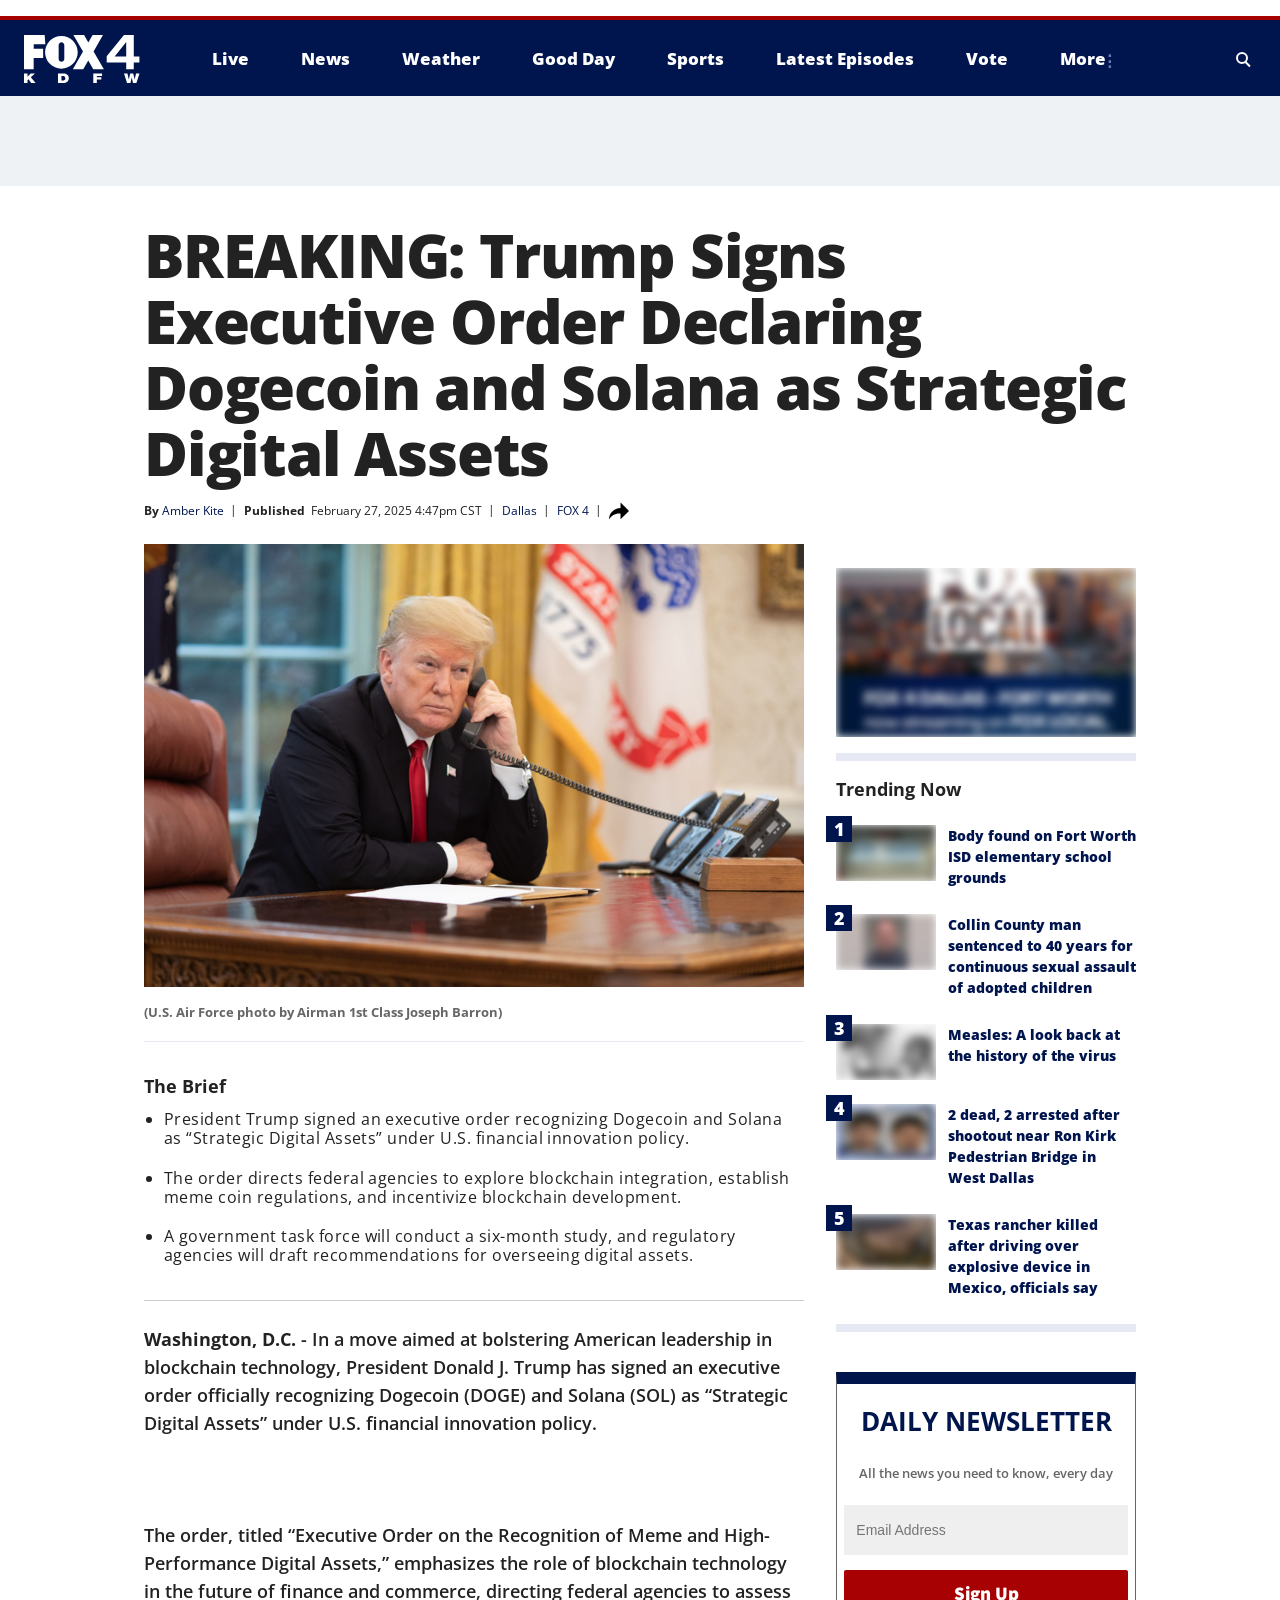
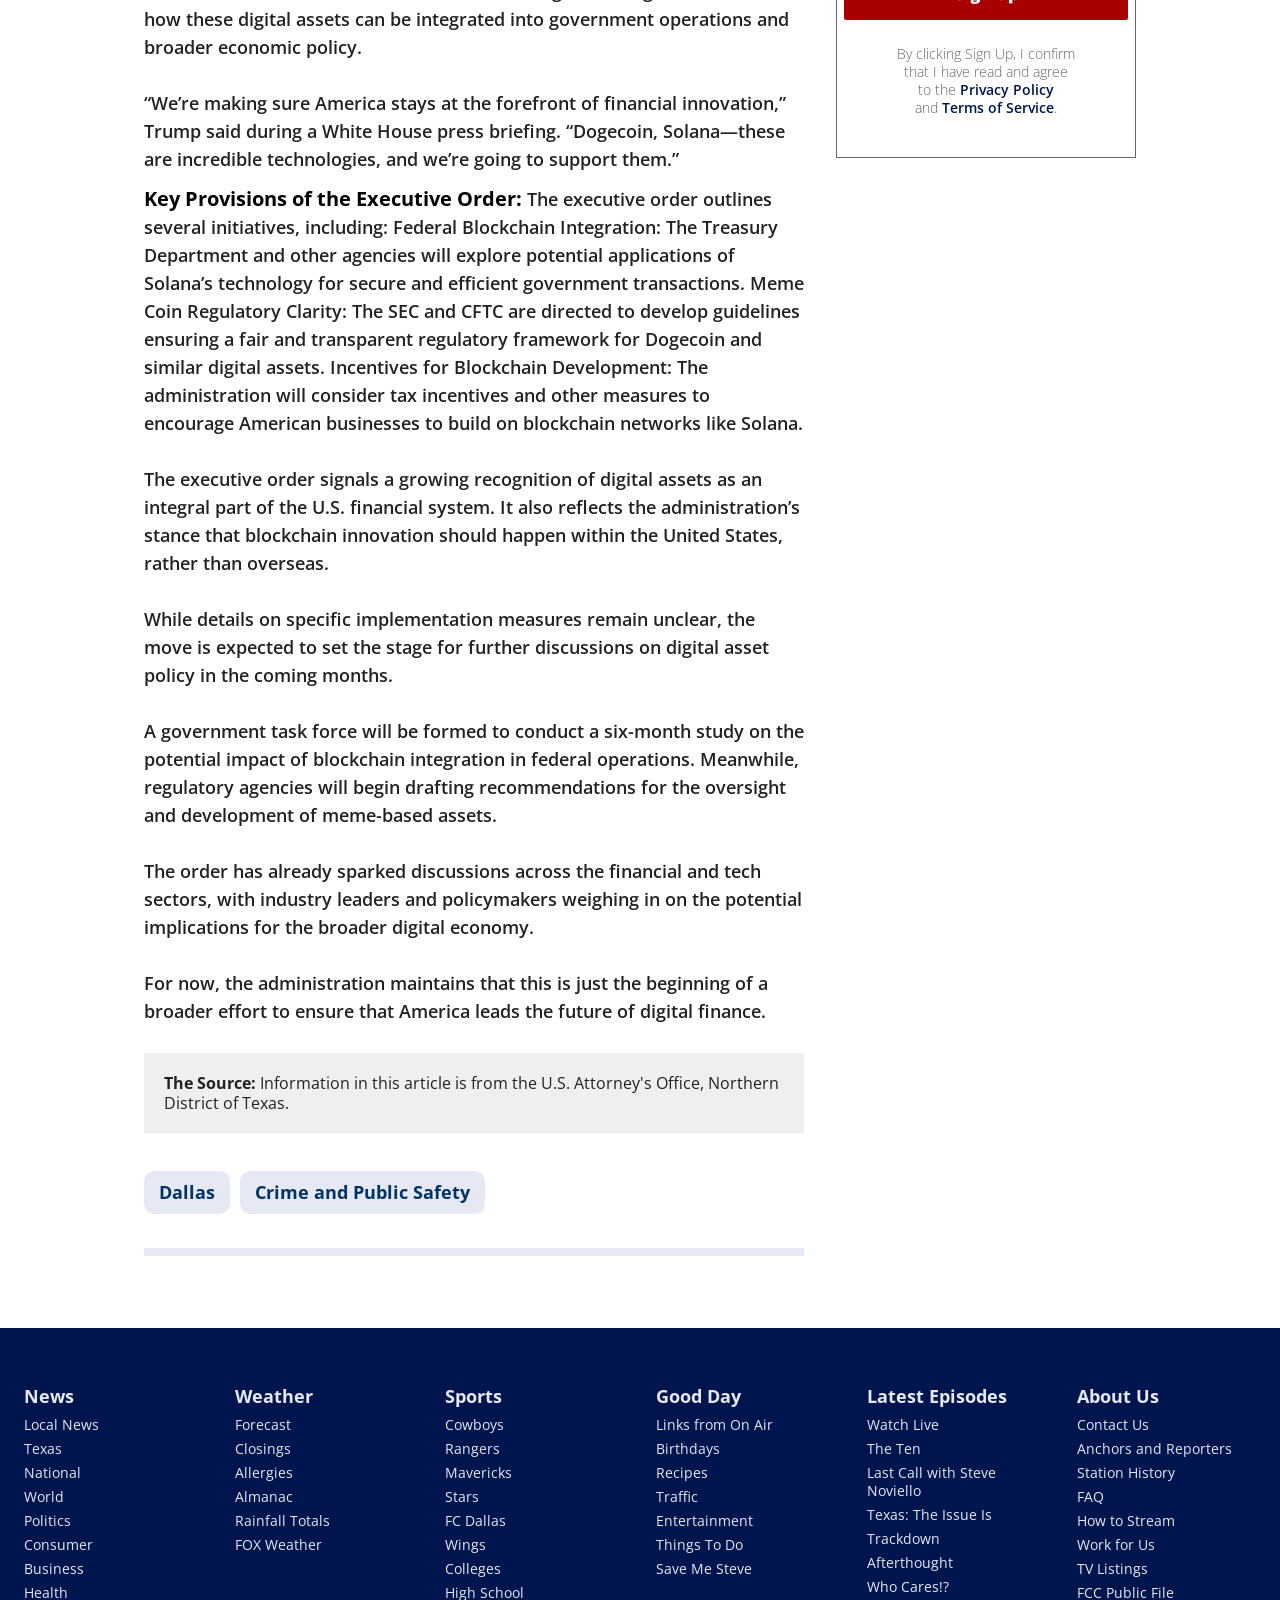
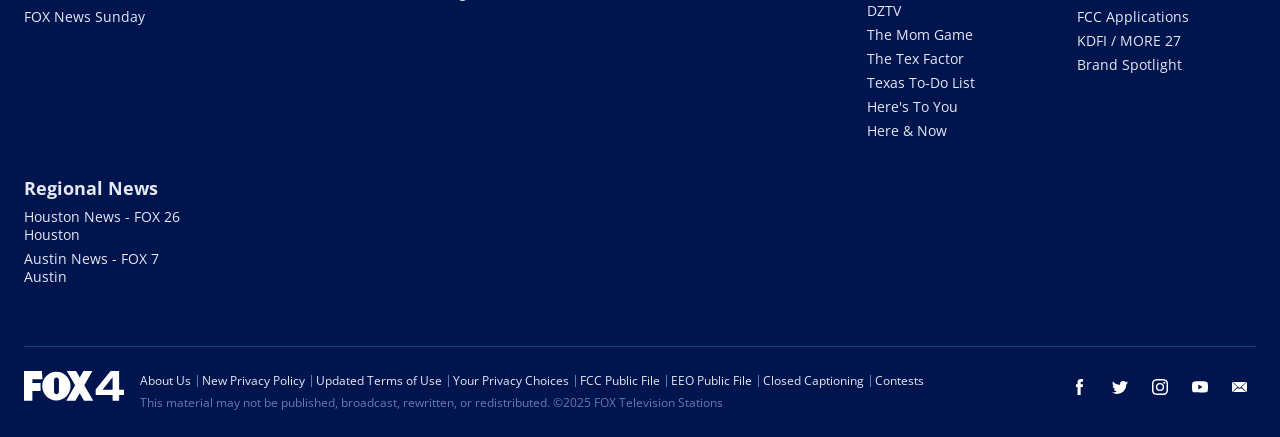
==== commit 1ea84b33: "Update index.html" ====
--- a/news/breaking/trump-signs-executive-order-declaring-dogecoin-and-solana-as-strategic-digital-assets/index.html
+++ b/news/breaking/trump-signs-executive-order-declaring-dogecoin-and-solana-as-strategic-digital-assets/index.html
@@ -143,7 +143,7 @@
     </amp-geo>
     <div data-server-rendered="true" id="__nuxt"><div id="__layout"><div id="wrapper" class="wrapper" data-v-75d386ae=""><header class="site-header nav-closed" data-v-0130ae53="" data-v-75d386ae=""><!----> <div class="site-header-inner" data-v-b8625060="" data-v-0130ae53=""><div class="branding" data-v-b8625060=""><a title="FOX 4 News Dallas-Fort Worth — Local News & Weather" href="https://www.fox4kdfw.com" data-name="logo" class="logo global-nav-item" data-v-b8625060=""><img src="images/fts-dallas-a.svg" alt="FOX 4 News Dallas-Fort Worth" class="logo-full" data-v-b8625060=""> <img src="images/fts-dallas-b.svg" alt="FOX 4 News Dallas-Fort Worth" class="logo-mini" data-v-b8625060=""></a> <!----></div> <div class="nav-row" data-v-b8625060=""><div class="primary-nav tablet-desktop" data-v-b8625060=""><nav id="main-nav" data-v-b8625060=""><ul data-v-b8625060=""><li class="menu-live" data-v-b8625060=""><a href="https://www.fox4news.com/live" data-name="Live" class="global-nav-item" data-v-b8625060=""><span data-v-b8625060="">Live</span></a></li><li class="menu-news" data-v-b8625060=""><a href="https://www.fox4news.com/news" data-name="News" class="global-nav-item" data-v-b8625060=""><span data-v-b8625060="">News</span></a></li><li class="menu-weather" data-v-b8625060=""><a href="https://www.fox4news.com/weather" data-name="Weather" class="global-nav-item" data-v-b8625060=""><span data-v-b8625060="">Weather</span></a></li><li class="menu-good-day" data-v-b8625060=""><a href="https://www.fox4news.com/shows/good-day" data-name="Good Day" class="global-nav-item" data-v-b8625060=""><span data-v-b8625060="">Good Day</span></a></li><li class="menu-sports" data-v-b8625060=""><a href="https://www.fox4news.com/sports" data-name="Sports" class="global-nav-item" data-v-b8625060=""><span data-v-b8625060="">Sports</span></a></li><li class="menu-latest-episodes" data-v-b8625060=""><a href="https://www.fox4news.com/tag/series/" data-name="Latest Episodes" class="global-nav-item" data-v-b8625060=""><span data-v-b8625060="">Latest Episodes</span></a></li><li class="menu-vote" data-v-b8625060=""><a href="https://www.fox4news.com/vote" data-name="Vote" class="global-nav-item" data-v-b8625060=""><span data-v-b8625060="">Vote</span></a></li> <li class="menu-more" data-v-b8625060=""><a href="#" data-name="More" class="js-menu-toggle global-nav-item" data-v-b8625060="">More</a></li></ul></nav></div> <div class="meta" data-v-b8625060=""><span data-v-f7244ab2="" data-v-b8625060=""><!----> <!----> <!----> <button class="button-reset watch-live mobile" data-v-f7244ab2=""><a href="https://www.fox4news.com/live" data-name="Watch Live" class="global-nav-item" data-v-f7244ab2="">Watch Live</a></button></span> <div class="search-toggle tablet-desktop" data-v-b8625060=""><a href="#" data-name="Search" class="js-focus-search global-nav-item" data-v-b8625060="">Expand / Collapse search</a></div> <div class="menu mobile" data-v-b8625060=""><a href="#" data-name="Search" class="js-menu-toggle global-nav-item" data-v-b8625060="">☰</a></div></div></div></div> <div class="expandable-nav" data-v-0130ae53=""><div class="inner" data-v-0130ae53=""><div class="search"><div class="search-wrap"><form autocomplete="off" action="https://www.fox4news.com/search" method="get"><fieldset><label for="search-site" class="label">Search site</label> <input id="search-site" type="text" placeholder="Search for keywords" name="q" onblur="" onfocus="" autocomplete="off" value="" class="resp_site_search"> <input type="hidden" name="ss" value="fb"> <input type="submit" value="Search" class="resp_site_submit"></fieldset></form></div></div></div> <div class="section-nav" data-v-0130ae53=""><div class="inner"><nav class="menu-news"><h6 class="nav-title"><a href="https://www.fox4news.com/news" data-name="News" class="global-nav-item">News</a></h6> <ul><li class="nav-item"><a href="https://www.fox4news.com/local-news">Local News</a></li><li class="nav-item"><a href="https://www.fox4news.com/tag/us/tx">Texas</a></li><li class="nav-item"><a href="https://www.fox4news.com/national-news">National</a></li><li class="nav-item"><a href="https://www.fox4news.com/tag/world">World</a></li><li class="nav-item"><a href="/tag/politics">Politics</a></li><li class="nav-item"><a href="https://www.fox4news.com/tag/consumer">Consumer</a></li><li class="nav-item"><a href="https://www.fox4news.com/tag/business">Business</a></li><li class="nav-item"><a href="https://www.fox4news.com/tag/health">Health</a></li><li class="nav-item"><a href="https://www.fox4news.com/news/fox-news-sunday-with-shannon-bream">FOX News Sunday</a></li></ul></nav><nav class="menu-weather"><h6 class="nav-title"><a href="/weather" data-name="Weather" class="global-nav-item">Weather</a></h6> <ul><li class="nav-item"><a href="https://www.fox4news.com/forecast">Forecast</a></li><li class="nav-item"><a href="https://www.fox4news.com/closings">Closings</a></li><li class="nav-item"><a href="/allergies">Allergies</a></li><li class="nav-item"><a href="/almanac">Almanac</a></li><li class="nav-item"><a href="https://www.fox4news.com/rainfall-totals">Rainfall Totals</a></li><li class="nav-item"><a href="http://foxweather.com">FOX Weather</a></li></ul></nav><nav class="menu-sports"><h6 class="nav-title"><a href="https://www.fox4news.com/sports" data-name="Sports" class="global-nav-item">Sports</a></h6> <ul><li class="nav-item"><a href="/tag/nfl/cowboys">Cowboys</a></li><li class="nav-item"><a href="https://www.fox4news.com/tag/mlb/rangers">Rangers</a></li><li class="nav-item"><a href="https://www.fox4news.com/tag/nba/mavericks">Mavericks</a></li><li class="nav-item"><a href="https://www.fox4news.com/tag/nhl/stars">Stars</a></li><li class="nav-item"><a href="https://www.fox4news.com/tag/mls/fc-dallas">FC Dallas</a></li><li class="nav-item"><a href="https://www.fox4news.com/tag/wnba/wings">Wings</a></li><li class="nav-item"><a href="https://www.fox4news.com/tag/college-sports">Colleges</a></li><li class="nav-item"><a href="https://www.fox4news.com/tag/high-school">High School</a></li></ul></nav><nav class="menu-good-day"><h6 class="nav-title"><a href="https://www.fox4news.com/shows/good-day" data-name="Good Day" class="global-nav-item">Good Day</a></h6> <ul><li class="nav-item"><a href="https://www.fox4news.com/links">Links from On Air</a></li><li class="nav-item"><a href="https://www.fox4news.com/good-day-birthdays">Birthdays</a></li><li class="nav-item"><a href="/tag/lifestyle/food-drink/recipes">Recipes</a></li><li class="nav-item"><a href="https://www.fox4news.com/traffic">Traffic</a></li><li class="nav-item"><a href="https://www.fox4news.com/tag/entertainment">Entertainment</a></li><li class="nav-item"><a href="https://www.fox4news.com/tag/lifestyle/things-to-do-in-dallas">Things To Do</a></li><li class="nav-item"><a href="/tag/series/save-me-steve">Save Me Steve</a></li></ul></nav><nav class="menu-latest-episodes"><h6 class="nav-title"><a href="https://www.fox4news.com/tag/series/" data-name="Latest Episodes" class="global-nav-item">Latest Episodes</a></h6> <ul><li class="nav-item"><a href="https://www.fox4news.com/live">Watch Live</a></li><li class="nav-item"><a href="https://www.fox4news.com/shows/theten">The Ten</a></li><li class="nav-item"><a href="https://www.fox4news.com/lastcall">Last Call with Steve Noviello</a></li><li class="nav-item"><a href="/tag/tx-politics/texas-the-issue-is">Texas: The Issue Is</a></li><li class="nav-item"><a href="https://www.fox4news.com/tag/series/trackdown">Trackdown</a></li><li class="nav-item"><a href="https://www.fox4news.com/shows/afterthought">Afterthought</a></li><li class="nav-item"><a href="https://www.fox4news.com/shows/who-cares">Who Cares!?</a></li><li class="nav-item"><a href="https://www.fox4news.com/shows/dztv">DZTV</a></li><li class="nav-item"><a href="https://www.fox4news.com/shows/mom-game">The Mom Game</a></li><li class="nav-item"><a href="https://www.fox4news.com/shows/the-tex-factor">The Tex Factor</a></li><li class="nav-item"><a href="https://www.fox4news.com/tag/series/texas-to-do-list">Texas To-Do List</a></li><li class="nav-item"><a href="https://www.fox4news.com/herestoyou">Here's To You</a></li><li class="nav-item"><a href="https://www.fox4news.com/tag/series/fox-4-features/here-now">Here & Now</a></li></ul></nav><nav class="menu-about-us"><h6 class="nav-title"><a href="/about-us" data-name="About Us" class="global-nav-item">About Us</a></h6> <ul><li class="nav-item"><a href="https://www.fox4news.com/contact-us">Contact Us</a></li><li class="nav-item"><a href="https://www.fox4news.com/team">Anchors and Reporters</a></li><li class="nav-item"><a href="https://www.fox4news.com/station-history">Station History</a></li><li class="nav-item"><a href="/frequently-asked-questions">FAQ</a></li><li class="nav-item"><a href="https://www.fox4news.com/fox-local">How to Stream</a></li><li class="nav-item"><a href="/work-for-us">Work for Us</a></li><li class="nav-item"><a href="/whatsonfox">TV Listings</a></li><li class="nav-item"><a href="https://www.fox4news.com/public-file">FCC Public File</a></li><li class="nav-item"><a href="https://www.fox4news.com/fcc-applications">FCC Applications</a></li><li class="nav-item"><a href="/more-27">KDFI / MORE 27</a></li><li class="nav-item"><a href="https://www.fox4news.com/shows/brand-spotlight">Brand Spotlight</a></li></ul></nav><nav class="menu-regional-news"><h6 class="nav-title"><a href="https://www.fox4news.com/tag/us/tx" data-name="Regional News" class="global-nav-item">Regional News</a></h6> <ul><li class="nav-item"><a href="https://www.fox26houston.com/">Houston News - FOX 26 Houston</a></li><li class="nav-item"><a href="https://www.fox7austin.com/">Austin News - FOX 7 Austin</a></li></ul></nav></div></div></div></header> <div class="page" data-v-75d386ae=""><div class="pre-content" data-v-75d386ae=""><div data-v-6e1c7e98=""></div> <div class="pre-content-components"><div data-v-2c3e8482=""><div class="ad-container min-height-ad" data-v-2c3e8482=""><div id="--fbd59ee5-c15d-45da-ae45-9046c0dc0721" class="-ad" data-v-2c3e8482=""></div> <!----></div></div></div></div> <!----> <div class="page-content" data-v-75d386ae=""><main class="main-content" data-v-75d386ae=""><article id="c3f3c7e7-448e-50b8-aea5-92ce9f8ecb6c" comments="[object Object]" origination_station="KDFW" class="article-wrap" data-v-4557dbf7="" data-v-75d386ae=""><header lastmodifieddate="2025-02-23T19:55:47-06:00" class="article-header" data-v-08416276="" data-v-4557dbf7=""><div class="meta" data-v-08416276=""><!----></div> <h1 class="headline" data-v-08416276="">BREAKING: Trump Signs Executive Order Declaring Dogecoin and Solana as Strategic Digital Assets</h1> <div class="article-meta article-meta-upper" data-v-08416276=""><div class="author-byline" data-v-08416276=""><strong>By </strong><a href="https://fox4news.com/person/k/amber-kite" rel="author">Amber Kite
      </a><!----></div> <div class="article-date" data-v-08416276=""><strong data-v-08416276="">Published</strong> 
-      February 23, 2025 7:55pm CST
+      February 27, 2025 4:47pm CST
     </div> <div class="article-updated" data-v-08416276=""><a href="/tag/us/tx/dallas-county/dallas" data-v-08416276="">Dallas</a></div> <div class="article-updated" data-v-08416276=""><a href="https://www.fox4news.com/" data-v-08416276="">FOX 4</a></div> <div class="article-updated" data-v-08416276=""><div data-v-6d0ce7d9="" data-v-08416276=""><!----> <div data-v-6d0ce7d9=""><div class="article-social" data-v-6d0ce7d9=""><div class="share" data-v-6d0ce7d9=""><a data-v-6d0ce7d9=""></a></div> <div style="display:none;" data-v-6d0ce7d9=""><div class="social-icons" data-v-10e60834="" data-v-6d0ce7d9=""><p class="share-txt" data-v-10e60834="">Share</p> <ul data-v-10e60834=""><li class="link link-black" data-v-10e60834=""><a href="#" data-v-10e60834=""><span data-v-10e60834="">Copy Link</span></a></li> <li class="email email-black" data-v-10e60834=""><a href="#" data-v-10e60834="">Email</a></li> <li class="fb fb-black" data-v-10e60834=""><a href="#" data-v-10e60834=""><span data-v-10e60834="">Facebook</span></a></li> <li class="tw tw-black" data-v-10e60834=""><a href="#" data-v-10e60834=""><span data-v-10e60834="">Twitter</span></a></li> <!----> <li class="linkedin linkedin-black" data-v-10e60834=""><a href="#" data-v-10e60834="">LinkedIn</a></li> <li class="reddit reddit-black" data-v-10e60834=""><a href="#" data-v-10e60834="">Reddit</a></li></ul></div></div></div></div></div></div></div></header> <div data-v-2c3e8482="" data-v-4557dbf7=""><div class="ad-container min-height-ad" data-v-2c3e8482=""><div id="--86f81aa3-6f96-496a-ba49-a33de13daa69" class="-ad" data-v-2c3e8482=""></div> <!----></div></div> <div class="article-content-wrap sticky-columns" data-v-4557dbf7=""><div class="article-content" data-v-4557dbf7=""><!----> <div class="article-body" data-v-4557dbf7=""><div original-article-post="" class="big-top featured article-ct" data-v-7d0efd03="" data-v-4557dbf7=""><div class="m featured-img" data-v-7d0efd03=""><img src="images/ksaz.png" alt="gavel1" data-v-7d0efd03=""> <span class="overlay" data-v-7d0efd03="">article</span></div> <div class="info" data-v-7d0efd03=""><div class="caption" data-v-7d0efd03=""><p data-v-7d0efd03=""><!----> <strong class="source" data-v-7d0efd03="">(U.S. Air Force photo by Airman 1st Class Joseph Barron)</strong></p> <!----></div></div> <!----></div> <!----><div original-article-post="" class="mod-inline headlines-related center" data-v-ddebd2ec="" data-v-4557dbf7=""><h4 data-v-ddebd2ec="">The Brief</h4> <ul class="list thumbs" data-v-458cfe50="" data-v-ddebd2ec=""><li class="article-ct" data-v-458cfe50=""><ul data-v-03e8ff79="" data-v-458cfe50=""><li class="article-ct" data-v-03e8ff79=""><span data-v-03e8ff79="">President Trump signed an executive order recognizing Dogecoin and Solana as “Strategic Digital Assets” under U.S. financial innovation policy.</span></li><li class="article-ct" data-v-03e8ff79=""><span data-v-03e8ff79="">The order directs federal agencies to explore blockchain integration, establish meme coin regulations, and incentivize blockchain development.</span></li><li class="article-ct" data-v-03e8ff79=""><span data-v-03e8ff79="">A government task force will conduct a six-month study, and regulatory agencies will draft recommendations for overseeing digital assets.</span></li></ul></li></ul></div> <!----><p data-v-4557dbf7=""><span class="dateline"><strong>Washington, D.C.</strong> - </span> In a move aimed at bolstering American leadership in blockchain technology, President Donald J. Trump has signed an executive order officially recognizing Dogecoin (DOGE) and Solana (SOL) as “Strategic Digital Assets” under U.S. financial innovation policy.</p> <div id="taboola-mid-article-thumbnails" data-v-4557dbf7=""></div> <div id="taboola-mid-article-thumbnails-js" data-v-4557dbf7=""></div> <div data-ad-pos="inread" data-ad-size="1x1" class="ad gpt" data-v-4557dbf7=""></div><p data-v-4557dbf7="">The order, titled “Executive Order on the Recognition of Meme and High-Performance Digital Assets,” emphasizes the role of blockchain technology in the future of finance and commerce, directing federal agencies to assess how these digital assets can be integrated into government operations and broader economic policy.</p> <!----><p data-v-4557dbf7="">“We’re making sure America stays at the forefront of financial innovation,” Trump said during a White House press briefing. “Dogecoin, Solana—these are incredible technologies, and we’re going to support them.”</p> <!----><div original-article-post="" data-v-4557dbf7=""><div data-unit-credible=";;" data-in-article="true" class="credible"></div></div> <!----><p original-article-post="" data-v-ec26887a="" data-v-4557dbf7="">Key Provisions of the Executive Order:</p> <!----><p data-v-4557dbf7="">The executive order outlines several initiatives, including:   Federal Blockchain Integration: The Treasury Department and other agencies will explore potential applications of Solana’s technology for secure and efficient government transactions.   Meme Coin Regulatory Clarity: The SEC and CFTC are directed to develop guidelines ensuring a fair and transparent regulatory framework for Dogecoin and similar digital assets.  Incentives for Blockchain Development: The administration will consider tax incentives and other measures to encourage American businesses to build on blockchain networks like Solana. </p> <!----><p data-v-4557dbf7="">The executive order signals a growing recognition of digital assets as an integral part of the U.S. financial system. It also reflects the administration’s stance that blockchain innovation should happen within the United States, rather than overseas.</p> <!----><p data-v-4557dbf7="">While details on specific implementation measures remain unclear, the move is expected to set the stage for further discussions on digital asset policy in the coming months.</p> <!----><p data-v-4557dbf7="">A government task force will be formed to conduct a six-month study on the potential impact of blockchain integration in federal operations. Meanwhile, regulatory agencies will begin drafting recommendations for the oversight and development of meme-based assets.</p> <!----><p data-v-4557dbf7="">The order has already sparked discussions across the financial and tech sectors, with industry leaders and policymakers weighing in on the potential implications for the broader digital economy.</p> <!----><p data-v-4557dbf7="">For now, the administration maintains that this is just the beginning of a broader effort to ensure that America leads the future of digital finance.</p> <!----><div original-article-post="" class="group-source-title" data-v-4fbf7207="" data-v-4557dbf7=""><p class="group-source-paragraph" data-v-4fbf7207=""><b data-v-4fbf7207="">The Source:</b> Information in this article is from the U.S. Attorney's Office, Northern District of Texas.</p></div> <!---->  <!----> <section class="tags" data-v-4557dbf7=""><a href="/tag/us/tx/dallas-county/dallas" class="tags-tag" data-v-4557dbf7="">Dallas</a><a href="/tag/crime-publicsafety" class="tags-tag" data-v-4557dbf7="">Crime and Public Safety</a></section> <div data-uid="fts-ar-17" class="vendor-unit" data-v-4557dbf7=""></div></div></div> <aside class="sidebar sidebar-primary rail" data-v-4557dbf7=""><div class="sticky-region"><div class="sidebar-columns"><div data-v-2c3e8482=""><div class="ad-container min-height-ad" data-v-2c3e8482=""><div id="--849493e3-aa29-449c-b46b-123f810dbe39" class="-ad" data-v-2c3e8482=""></div> <!----></div></div><div placeholder="https://images.foxtv.com/static.fox4news.com/www.fox4news.com/content/uploads/2023/06/32/18/FOX_Local_Station_Website_Graphics_300x250-Skyline-LEARN_MORE-DALLAS.png" class="promo-container" data-v-9b918506=""><section class="promo promo-image" data-v-9b918506=""><header class="heading" data-v-9b918506=""><h2 data-v-9b918506=""></h2></header> <div class="content" data-v-9b918506=""><div class="m" data-v-9b918506=""><a href="https://www.fox4news.com/fox-local" target="_self" data-v-9b918506=""><div class="responsive-image__container promo-image" data-v-9b91b9c8="" data-v-9b918506=""><div class="responsive-image__lazy-container" style="background-image:url('images/FOX_Local_Station_Website_Graphics_300x250-Skyline-LEARN_MORE-DALLAS.png');" data-v-9b91b9c8=""><img alt="" src="images/FOX_Local_Station_Website_Graphics_300x250-Skyline-LEARN_MORE-DALLAS_1.png" data-src="https://images.foxtv.com/static.fox4news.com/www.fox4news.com/content/uploads/2023/06/0/0/FOX_Local_Station_Website_Graphics_300x250-Skyline-LEARN_MORE-DALLAS.png, https://images.foxtv.com/static.fox4news.com/www.fox4news.com/content/uploads/2023/06/0/0/FOX_Local_Station_Website_Graphics_300x250-Skyline-LEARN_MORE-DALLAS.png 2x" data-srcset="https://images.foxtv.com/static.fox4news.com/www.fox4news.com/content/uploads/2023/06/0/0/FOX_Local_Station_Website_Graphics_300x250-Skyline-LEARN_MORE-DALLAS.png, https://images.foxtv.com/static.fox4news.com/www.fox4news.com/content/uploads/2023/06/0/0/FOX_Local_Station_Website_Graphics_300x250-Skyline-LEARN_MORE-DALLAS.png 2x 2x" style="background:rgba(0,0,0,0);" data-v-9b91b9c8=""></div> <noscript data-v-9b91b9c8=""><picture class="responsive-image__picture" data-v-9b91b9c8> <img alt="" src="https://images.foxtv.com/static.fox4news.com/www.fox4news.com/content/uploads/2023/06/0/0/FOX_Local_Station_Website_Graphics_300x250-Skyline-LEARN_MORE-DALLAS.png, https://images.foxtv.com/static.fox4news.com/www.fox4news.com/content/uploads/2023/06/0/0/FOX_Local_Station_Website_Graphics_300x250-Skyline-LEARN_MORE-DALLAS.png 2x" data-v-9b91b9c8></picture></noscript></div></a></div></div></section> <div class="promo-separator" data-v-9b918506=""></div></div><section class="collection collection-trending" data-v-51644bd2=""><header class="heading" data-v-51644bd2=""><h3 class="title" data-v-51644bd2="">Trending Now</h3></header> <div class="content article-list" data-v-51644bd2=""><article class="article story-1" data-v-51644bd2=""><!----> <div class="m"><a href="https://www.fox4news.com/news/body-found-fort-worth-isd-elementary-school-grounds"><div class="responsive-image__container" data-v-9b91b9c8=""><div class="responsive-image__lazy-container" style="background-image:url('images/939e3116-p-dionne-fwisd-5-yr-plan-530p_00.01.54.58.jpg');" data-v-9b91b9c8=""><img alt="Body found on Fort Worth ISD elementary school grounds" src="images/939e3116-p-dionne-fwisd-5-yr-plan-530p_00.01.54.58_1.jpg" data-src="https://images.foxtv.com/static.fox4news.com/www.fox4news.com/content/uploads/2025/01/100/56/939e3116-p-dionne-fwisd-5-yr-plan-530p_00.01.54.58.jpg" data-srcset="https://images.foxtv.com/static.fox4news.com/www.fox4news.com/content/uploads/2025/01/200/112/939e3116-p-dionne-fwisd-5-yr-plan-530p_00.01.54.58.jpg 2x" style="background:rgba(0,0,0,0);width:100px;margin:auto;height:0;padding-top:56.00000000000001%;" data-v-9b91b9c8=""></div> <noscript data-v-9b91b9c8=""><picture class="responsive-image__picture" data-v-9b91b9c8><source media="(min-width: 320px)" srcset="https://images.foxtv.com/static.fox4news.com/www.fox4news.com/content/uploads/2025/01/100/56/939e3116-p-dionne-fwisd-5-yr-plan-530p_00.01.54.58.jpg, https://images.foxtv.com/static.fox4news.com/www.fox4news.com/content/uploads/2025/01/200/112/939e3116-p-dionne-fwisd-5-yr-plan-530p_00.01.54.58.jpg 2x" data-v-9b91b9c8> <img alt="Body found on Fort Worth ISD elementary school grounds" src="https://images.foxtv.com/static.fox4news.com/www.fox4news.com/content/uploads/2025/01/100/56/939e3116-p-dionne-fwisd-5-yr-plan-530p_00.01.54.58.jpg" data-v-9b91b9c8></picture></noscript></div></a></div> <div class="info"><header class="info-header"><div class="meta"><!----></div> <h4 class="title"><a href="https://www.fox4news.com/news/body-found-fort-worth-isd-elementary-school-grounds">Body found on Fort Worth ISD elementary school grounds</a></h4></header> <!----></div></article><article class="article story-2" data-v-51644bd2=""><!----> <div class="m"><a href="https://www.fox4news.com/news/benjamin-brumlow-child-predator"><div class="responsive-image__container" data-v-9b91b9c8=""><div class="responsive-image__lazy-container" style="background-image:url('images/benjamin-brumlow-mug-e1740508826581.png');" data-v-9b91b9c8=""><img alt="Collin County man sentenced to 40 years for continuous sexual assault of adopted children" src="images/benjamin-brumlow-mug-e1740508826581_1.png" data-src="https://images.foxtv.com/static.fox4news.com/www.fox4news.com/content/uploads/2025/02/100/56/benjamin-brumlow-mug-e1740508826581.png" data-srcset="https://images.foxtv.com/static.fox4news.com/www.fox4news.com/content/uploads/2025/02/200/112/benjamin-brumlow-mug-e1740508826581.png 2x" style="background:rgba(0,0,0,0);width:100px;margin:auto;height:0;padding-top:56.00000000000001%;" data-v-9b91b9c8=""></div> <noscript data-v-9b91b9c8=""><picture class="responsive-image__picture" data-v-9b91b9c8><source media="(min-width: 320px)" srcset="https://images.foxtv.com/static.fox4news.com/www.fox4news.com/content/uploads/2025/02/100/56/benjamin-brumlow-mug-e1740508826581.png, https://images.foxtv.com/static.fox4news.com/www.fox4news.com/content/uploads/2025/02/200/112/benjamin-brumlow-mug-e1740508826581.png 2x" data-v-9b91b9c8> <img alt="Collin County man sentenced to 40 years for continuous sexual assault of adopted children" src="https://images.foxtv.com/static.fox4news.com/www.fox4news.com/content/uploads/2025/02/100/56/benjamin-brumlow-mug-e1740508826581.png" data-v-9b91b9c8></picture></noscript></div></a></div> <div class="info"><header class="info-header"><div class="meta"><!----></div> <h4 class="title"><a href="https://www.fox4news.com/news/benjamin-brumlow-child-predator">Collin County man sentenced to 40 years for continuous sexual assault of adopted children</a></h4></header> <!----></div></article><article class="article story-3" data-v-51644bd2=""><!----> <div class="m"><a href="https://www.fox4news.com/news/measles-history-vaccine"><div class="responsive-image__container" data-v-9b91b9c8=""><div class="responsive-image__lazy-container" style="background-image:url('images/gettyimages-1271741549.jpg');" data-v-9b91b9c8=""><img alt="Measles: A look back at the history of the virus" src="images/gettyimages-1271741549_1.jpg" data-src="https://images.foxtv.com/static.fox4news.com/www.fox4news.com/content/uploads/2025/02/100/56/gettyimages-1271741549.jpg" data-srcset="https://images.foxtv.com/static.fox4news.com/www.fox4news.com/content/uploads/2025/02/200/112/gettyimages-1271741549.jpg 2x" style="background:rgba(0,0,0,0);width:100px;margin:auto;height:0;padding-top:56.00000000000001%;" data-v-9b91b9c8=""></div> <noscript data-v-9b91b9c8=""><picture class="responsive-image__picture" data-v-9b91b9c8><source media="(min-width: 320px)" srcset="https://images.foxtv.com/static.fox4news.com/www.fox4news.com/content/uploads/2025/02/100/56/gettyimages-1271741549.jpg, https://images.foxtv.com/static.fox4news.com/www.fox4news.com/content/uploads/2025/02/200/112/gettyimages-1271741549.jpg 2x" data-v-9b91b9c8> <img alt="Measles: A look back at the history of the virus" src="https://images.foxtv.com/static.fox4news.com/www.fox4news.com/content/uploads/2025/02/100/56/gettyimages-1271741549.jpg" data-v-9b91b9c8></picture></noscript></div></a></div> <div class="info"><header class="info-header"><div class="meta"><!----></div> <h4 class="title"><a href="https://www.fox4news.com/news/measles-history-vaccine">Measles: A look back at the history of the virus</a></h4></header> <!----></div></article><article class="article story-4" data-v-51644bd2=""><!----> <div class="m"><a href="https://www.fox4news.com/news/ron-kirk-bridge-shooting"><div class="responsive-image__container" data-v-9b91b9c8=""><div class="responsive-image__lazy-container" style="background-image:url('images/alvarez-sanchez-mugshot.jpg');" data-v-9b91b9c8=""><img alt="2 dead, 2 arrested after shootout near Ron Kirk Pedestrian Bridge in West Dallas" src="images/alvarez-sanchez-mugshot_1.jpg" data-src="https://images.foxtv.com/static.fox4news.com/www.fox4news.com/content/uploads/2025/02/100/56/alvarez-sanchez-mugshot.jpg" data-srcset="https://images.foxtv.com/static.fox4news.com/www.fox4news.com/content/uploads/2025/02/200/112/alvarez-sanchez-mugshot.jpg 2x" style="background:rgba(0,0,0,0);width:100px;margin:auto;height:0;padding-top:56.00000000000001%;" data-v-9b91b9c8=""></div> <noscript data-v-9b91b9c8=""><picture class="responsive-image__picture" data-v-9b91b9c8><source media="(min-width: 320px)" srcset="https://images.foxtv.com/static.fox4news.com/www.fox4news.com/content/uploads/2025/02/100/56/alvarez-sanchez-mugshot.jpg, https://images.foxtv.com/static.fox4news.com/www.fox4news.com/content/uploads/2025/02/200/112/alvarez-sanchez-mugshot.jpg 2x" data-v-9b91b9c8> <img alt="2 dead, 2 arrested after shootout near Ron Kirk Pedestrian Bridge in West Dallas" src="https://images.foxtv.com/static.fox4news.com/www.fox4news.com/content/uploads/2025/02/100/56/alvarez-sanchez-mugshot.jpg" data-v-9b91b9c8></picture></noscript></div></a></div> <div class="info"><header class="info-header"><div class="meta"><!----></div> <h4 class="title"><a href="https://www.fox4news.com/news/ron-kirk-bridge-shooting">2 dead, 2 arrested after shootout near Ron Kirk Pedestrian Bridge in West Dallas</a></h4></header> <!----></div></article><article class="article story-5" data-v-51644bd2=""><!----> <div class="m"><a href="https://www.fox4news.com/news/texas-rancher-killed-after-driving-over-explosive-device-in-mexico-officials-say"><div class="responsive-image__container" data-v-9b91b9c8=""><div class="responsive-image__lazy-container" style="background-image:url('images/gettyimages-2197568111.jpg');" data-v-9b91b9c8=""><img alt="Texas rancher killed after driving over explosive device in Mexico, officials say" src="images/gettyimages-2197568111_1.jpg" data-src="https://images.foxtv.com/static.fox4news.com/www.fox4news.com/content/uploads/2025/02/100/56/gettyimages-2197568111.jpg" data-srcset="https://images.foxtv.com/static.fox4news.com/www.fox4news.com/content/uploads/2025/02/200/112/gettyimages-2197568111.jpg 2x" style="background:rgba(0,0,0,0);width:100px;margin:auto;height:0;padding-top:56.00000000000001%;" data-v-9b91b9c8=""></div> <noscript data-v-9b91b9c8=""><picture class="responsive-image__picture" data-v-9b91b9c8><source media="(min-width: 320px)" srcset="https://images.foxtv.com/static.fox4news.com/www.fox4news.com/content/uploads/2025/02/100/56/gettyimages-2197568111.jpg, https://images.foxtv.com/static.fox4news.com/www.fox4news.com/content/uploads/2025/02/200/112/gettyimages-2197568111.jpg 2x" data-v-9b91b9c8> <img alt="Texas rancher killed after driving over explosive device in Mexico, officials say" src="https://images.foxtv.com/static.fox4news.com/www.fox4news.com/content/uploads/2025/02/100/56/gettyimages-2197568111.jpg" data-v-9b91b9c8></picture></noscript></div></a></div> <div class="info"><header class="info-header"><div class="meta"><!----></div> <h4 class="title"><a href="https://www.fox4news.com/news/texas-rancher-killed-after-driving-over-explosive-device-in-mexico-officials-say">Texas rancher killed after driving over explosive device in Mexico, officials say</a></h4></header> <!----></div></article></div></section><div data-v-2c3e8482=""><div class="ad-container min-height-ad" data-v-2c3e8482=""><div id="--5cbf6393-7ea9-4dcf-9092-f8b10cb93ebf" class="-ad" data-v-2c3e8482=""></div> <!----></div></div><div class="newsletter-signup" data-v-141ffb5e=""><div id="newsletter_612" class="nlw-outer" data-v-141ffb5e=""><div class="nlw-inner" data-v-141ffb5e=""><h2 data-v-141ffb5e="">DAILY NEWSLETTER</h2> <p data-v-141ffb5e="">All the news you need to know, every day</p> <form id="newsletter-form" target="SFMC-iframe-newsletter_612" action="https://cloud.e.foxtv.com/newsletter-opt-in" data-v-141ffb5e=""><input type="hidden" name="StationID" value="kdfw" data-v-141ffb5e=""> <input value="" type="hidden" name="detail" data-v-141ffb5e=""> <input type="hidden" name="form_name" value="daily" data-v-141ffb5e=""> <input type="hidden" name="orig_form" value="daily" data-v-141ffb5e=""> <input type="hidden" name="anon_fpid" value="" data-v-141ffb5e=""> <input name="SubscriberKey" type="text" placeholder="Email Address" height="50px" width="90%" data-v-141ffb5e=""> <input onclick="document.getElementById('newsletter_612').style.display = 'none';document.getElementById('SFMC-iframe-newsletter_612').style.display = 'block';" type="submit" value="Sign Up" height="50px" width="90%" data-v-141ffb5e=""></form> <p id="nlw-tos" data-v-141ffb5e="">By clicking Sign Up, I confirm<br data-v-141ffb5e="">that I have read and agree<br data-v-141ffb5e="">to the <a href="/privacy-policy" target="_blank" data-v-141ffb5e="">Privacy Policy</a> <br data-v-141ffb5e="">and <a href="/terms-of-service" target="_blank" data-v-141ffb5e="">Terms of Service</a>.</p></div></div> <iframe id="SFMC-iframe-newsletter_612" name="SFMC-iframe-newsletter_612" width="100%" scrolling="NO" marginwidth="0" marginheight="0" height="500" frameborder="0" style="display: none;" data-v-141ffb5e=""></iframe></div></div></div></aside></div></article></main></div></div> <footer class="site-footer" data-v-469bc58a="" data-v-75d386ae=""><div class="site-banner" data-v-2bc9c7a5="" data-v-469bc58a=""><div data-v-2bc9c7a5=""><div><div class="banner-inner"><!----> <div class="banner-label"><span class="banner-type"></span></div> <div class="banner-info"><div class="banner-title"><a href=""></a></div> <p class="banner-text"><a href=""></a></p></div></div></div></div> <button type="button" class="close btn-wrap-host" data-v-2bc9c7a5=""></button></div> <div class="section-nav footer-upper" data-v-469bc58a=""><div class="inner"><nav class="menu-news"><h6 class="nav-title"><a href="/news" data-name="News" class="global-nav-item">News</a></h6> <ul><li class="nav-item"><a href="/local-news">Local News</a></li><li class="nav-item"><a href="/tag/us/tx">Texas</a></li><li class="nav-item"><a href="/national-news">National</a></li><li class="nav-item"><a href="/tag/world">World</a></li><li class="nav-item"><a href="/tag/politics">Politics</a></li><li class="nav-item"><a href="/tag/consumer">Consumer</a></li><li class="nav-item"><a href="/tag/business">Business</a></li><li class="nav-item"><a href="/tag/health">Health</a></li><li class="nav-item"><a href="https://www.fox4news.com/news/fox-news-sunday-with-shannon-bream">FOX News Sunday</a></li></ul></nav><nav class="menu-weather"><h6 class="nav-title"><a href="/weather" data-name="Weather" class="global-nav-item">Weather</a></h6> <ul><li class="nav-item"><a href="/forecast">Forecast</a></li><li class="nav-item"><a href="/closings">Closings</a></li><li class="nav-item"><a href="/allergies">Allergies</a></li><li class="nav-item"><a href="/almanac">Almanac</a></li><li class="nav-item"><a href="/rainfall-totals">Rainfall Totals</a></li><li class="nav-item"><a href="http://foxweather.com">FOX Weather</a></li></ul></nav><nav class="menu-sports"><h6 class="nav-title"><a href="/sports" data-name="Sports" class="global-nav-item">Sports</a></h6> <ul><li class="nav-item"><a href="/tag/nfl/cowboys">Cowboys</a></li><li class="nav-item"><a href="/tag/mlb/rangers">Rangers</a></li><li class="nav-item"><a href="/tag/nba/mavericks">Mavericks</a></li><li class="nav-item"><a href="/tag/nhl/stars">Stars</a></li><li class="nav-item"><a href="/tag/mls/fc-dallas">FC Dallas</a></li><li class="nav-item"><a href="https://www.fox4news.com/tag/wnba/wings">Wings</a></li><li class="nav-item"><a href="/tag/college-sports">Colleges</a></li><li class="nav-item"><a href="/tag/high-school">High School</a></li></ul></nav><nav class="menu-good-day"><h6 class="nav-title"><a href="/shows/good-day" data-name="Good Day" class="global-nav-item">Good Day</a></h6> <ul><li class="nav-item"><a href="/links">Links from On Air</a></li><li class="nav-item"><a href="/good-day-birthdays">Birthdays</a></li><li class="nav-item"><a href="/tag/lifestyle/food-drink/recipes">Recipes</a></li><li class="nav-item"><a href="/traffic">Traffic</a></li><li class="nav-item"><a href="/tag/entertainment">Entertainment</a></li><li class="nav-item"><a href="https://www.fox4news.com/tag/lifestyle/things-to-do-in-dallas">Things To Do</a></li><li class="nav-item"><a href="/tag/series/save-me-steve">Save Me Steve</a></li></ul></nav><nav class="menu-latest-episodes"><h6 class="nav-title"><a href="https://www.fox4news.com/tag/series/" data-name="Latest Episodes" class="global-nav-item">Latest Episodes</a></h6> <ul><li class="nav-item"><a href="/live">Watch Live</a></li><li class="nav-item"><a href="/shows/theten">The Ten</a></li><li class="nav-item"><a href="/lastcall">Last Call with Steve Noviello</a></li><li class="nav-item"><a href="/tag/tx-politics/texas-the-issue-is">Texas: The Issue Is</a></li><li class="nav-item"><a href="/tag/series/trackdown">Trackdown</a></li><li class="nav-item"><a href="https://www.fox4news.com/shows/afterthought">Afterthought</a></li><li class="nav-item"><a href="https://www.fox4news.com/shows/who-cares">Who Cares!?</a></li><li class="nav-item"><a href="https://www.fox4news.com/shows/dztv">DZTV</a></li><li class="nav-item"><a href="https://www.fox4news.com/shows/mom-game">The Mom Game</a></li><li class="nav-item"><a href="/shows/the-tex-factor">The Tex Factor</a></li><li class="nav-item"><a href="/tag/series/texas-to-do-list">Texas To-Do List</a></li><li class="nav-item"><a href="/herestoyou">Here's To You</a></li><li class="nav-item"><a href="/tag/series/fox-4-features/here-now">Here & Now</a></li></ul></nav><nav class="menu-about-us"><h6 class="nav-title"><a href="/about-us" data-name="About Us" class="global-nav-item">About Us</a></h6> <ul><li class="nav-item"><a href="/contact-us">Contact Us</a></li><li class="nav-item"><a href="/team">Anchors and Reporters</a></li><li class="nav-item"><a href="/station-history">Station History</a></li><li class="nav-item"><a href="/frequently-asked-questions">FAQ</a></li><li class="nav-item"><a href="https://www.fox4news.com/fox-local">How to Stream</a></li><li class="nav-item"><a href="/work-for-us">Work for Us</a></li><li class="nav-item"><a href="/whatsonfox">TV Listings</a></li><li class="nav-item"><a href="/public-file">FCC Public File</a></li><li class="nav-item"><a href="https://www.fox4news.com/fcc-applications">FCC Applications</a></li><li class="nav-item"><a href="/more-27">KDFI / MORE 27</a></li><li class="nav-item"><a href="/shows/brand-spotlight">Brand Spotlight</a></li></ul></nav><nav class="menu-regional-news"><h6 class="nav-title"><a href="/tag/us/tx" data-name="Regional News" class="global-nav-item">Regional News</a></h6> <ul><li class="nav-item"><a href="https://www.fox26houston.com/">Houston News - FOX 26 Houston</a></li><li class="nav-item"><a href="https://www.fox7austin.com/">Austin News - FOX 7 Austin</a></li></ul></nav></div></div> <div class="footer-lower" data-v-469bc58a=""><div class="social-icons-footer" data-v-469bc58a=""><ul data-v-469bc58a=""><li class="fb" data-v-469bc58a=""><a href="https://www.facebook.com/Fox4DFW/" data-v-469bc58a="">facebook</a></li><li class="tw" data-v-469bc58a=""><a href="https://twitter.com/FOX4" data-v-469bc58a="">twitter</a></li><li class="ig" data-v-469bc58a=""><a href="https://www.instagram.com/fox4news/" data-v-469bc58a="">instagram</a></li><li class="yt" data-v-469bc58a=""><a href="https://www.youtube.com/fox4news" data-v-469bc58a="">youtube</a></li><li class="email" data-v-469bc58a=""><a href="mailto:kdfw@foxtv.com" data-v-469bc58a="">email</a></li></ul></div> <div class="branding" data-v-469bc58a=""><a href="/" class="logo" data-v-469bc58a=""><img src="images/fts-dallas-b.svg" alt="FOX 4 News Dallas-Fort Worth" data-v-469bc58a=""></a></div> <div class="legal" data-v-469bc58a=""><ul data-v-469bc58a=""><li data-v-469bc58a=""><a href="/about-us" data-v-469bc58a="">About Us</a></li><li data-v-469bc58a=""><a href="/privacy-policy" data-v-469bc58a="">New Privacy Policy</a></li><li data-v-469bc58a=""><a href="/terms-of-service" data-v-469bc58a="">Updated Terms of Use</a></li><li data-v-469bc58a=""><a href="http://privacy.fox4news.com/main/web/main" data-v-469bc58a="">Your Privacy Choices</a></li><li data-v-469bc58a=""><a href="/public-file" data-v-469bc58a="">FCC Public File</a></li><li data-v-469bc58a=""><a href="/public-file" data-v-469bc58a="">EEO Public File</a></li><li data-v-469bc58a=""><a href="/closed-captioning" data-v-469bc58a="">Closed Captioning</a></li><li data-v-469bc58a=""><a href="/contests" data-v-469bc58a="">Contests</a></li></ul> <p class="copyright" data-v-469bc58a="">This material may not be published, broadcast, rewritten, or redistributed. ©2025 FOX Television Stations</p></div></div></footer></div></div></div><script>window.__NUXT__=(function(a,b,c,d,e,f,g,h,i,j,k,l,m,n,o,p,q,r,s,t,u,v,w,x,y,z,A,B,C,D,E,F,G,H,I,J,K,L,M,N,O,P,Q,R,S,T,U,V,W,X,Y,Z,_,$,aa,ab,ac,ad,ae,af,ag,ah,ai,aj,ak,al,am,an,ao,ap,aq,ar,as,at,au,av,aw,ax,ay,az,aA,aB,aC,aD,aE){ag.component="sectionNav";ag.model=[{name:"Live",url:ah},{name:g,url:k},{name:ai,url:aj},{name:ak,url:al},{name:am,url:an},{name:ao,url:"\u002Ftag\u002Fseries\u002F"},{name:"Vote",url:"\u002Fvote"}];ag.id=E;ap.component="navMoreItem";ap.model=[{subCategory:[{name:"Local News",url:"\u002Flocal-news"},{name:"Texas",url:aq},{name:"National",url:"\u002Fnational-news"},{name:"World",url:"\u002Ftag\u002Fworld"},{name:"Politics",url:"\u002Ftag\u002Fpolitics"},{name:"Consumer",url:"\u002Ftag\u002Fconsumer"},{name:"Business",url:"\u002Ftag\u002Fbusiness"},{name:"Health",url:"\u002Ftag\u002Fhealth"},{name:"FOX News Sunday",url:"https:\u002F\u002Fwww.fox4news.com\u002Fnews\u002Ffox-news-sunday-with-shannon-bream"}],name:g,url:k},{subCategory:[{name:"Forecast",url:"\u002Fforecast"},{name:"Closings",url:"\u002Fclosings"},{name:"Allergies",url:"\u002Fallergies"},{name:"Almanac",url:"\u002Falmanac"},{name:"Rainfall Totals",url:"\u002Frainfall-totals"},{name:"FOX Weather",url:"foxweather.com"}],name:ai,url:aj},{subCategory:[{name:"Cowboys",url:"\u002Ftag\u002Fnfl\u002Fcowboys"},{name:"Rangers",url:"\u002Ftag\u002Fmlb\u002Frangers"},{name:"Mavericks",url:"\u002Ftag\u002Fnba\u002Fmavericks"},{name:"Stars",url:"\u002Ftag\u002Fnhl\u002Fstars"},{name:"FC Dallas",url:"\u002Ftag\u002Fmls\u002Ffc-dallas"},{name:"Wings",url:"https:\u002F\u002Fwww.fox4news.com\u002Ftag\u002Fwnba\u002Fwings"},{name:"Colleges",url:"\u002Ftag\u002Fcollege-sports"},{name:"High School",url:"\u002Ftag\u002Fhigh-school"}],name:am,url:an},{subCategory:[{name:"Links from On Air",url:"\u002Flinks"},{name:"Birthdays",url:"\u002Fgood-day-birthdays"},{name:"Recipes",url:"\u002Ftag\u002Flifestyle\u002Ffood-drink\u002Frecipes"},{name:"Traffic",url:"\u002Ftraffic"},{name:"Entertainment",url:"\u002Ftag\u002Fentertainment"},{name:"Things To Do",url:"https:\u002F\u002Fwww.fox4news.com\u002Ftag\u002Flifestyle\u002Fthings-to-do-in-dallas"},{name:"Save Me Steve",url:"\u002Ftag\u002Fseries\u002Fsave-me-steve"}],name:ak,url:al},{subCategory:[{name:"Watch Live",url:ah},{name:"The Ten",url:"\u002Fshows\u002Ftheten"},{name:"Last Call with Steve Noviello",url:"\u002Flastcall"},{name:"Texas: The Issue Is",url:"\u002Ftag\u002Ftx-politics\u002Ftexas-the-issue-is"},{name:"Trackdown",url:"\u002Ftag\u002Fseries\u002Ftrackdown"},{name:"Afterthought",url:"https:\u002F\u002Fwww.fox4news.com\u002Fshows\u002Fafterthought"},{name:"Who Cares!?",url:"https:\u002F\u002Fwww.fox4news.com\u002Fshows\u002Fwho-cares"},{name:"DZTV",url:"https:\u002F\u002Fwww.fox4news.com\u002Fshows\u002Fdztv"},{name:"The Mom Game",url:"https:\u002F\u002Fwww.fox4news.com\u002Fshows\u002Fmom-game"},{name:"The Tex Factor",url:"\u002Fshows\u002Fthe-tex-factor"},{name:"Texas To-Do List",url:"\u002Ftag\u002Fseries\u002Ftexas-to-do-list"},{name:"Here's To You",url:"\u002Fherestoyou"},{name:"Here & Now",url:"\u002Ftag\u002Fseries\u002Ffox-4-features\u002Fhere-now"}],name:ao,url:"https:\u002F\u002Fwww.fox4news.com\u002Ftag\u002Fseries\u002F"},{subCategory:[{name:"Contact Us",url:"\u002Fcontact-us"},{name:"Anchors and Reporters",url:"\u002Fteam"},{name:"Station History",url:"\u002Fstation-history"},{name:"FAQ",url:"\u002Ffrequently-asked-questions"},{name:"How to Stream",url:R},{name:"Work for Us",url:"\u002Fwork-for-us"},{name:"TV Listings",url:"\u002Fwhatsonfox"},{name:ar,url:S},{name:"FCC Applications",url:"https:\u002F\u002Fwww.fox4news.com\u002Ffcc-applications"},{name:"KDFI \u002F MORE 27",url:"\u002Fmore-27"},{name:"Brand Spotlight",url:"\u002Fshows\u002Fbrand-spotlight"}],name:as,url:at},{subCategory:[{name:"Houston News - FOX 26 Houston",url:"https:\u002F\u002Fwww.fox26houston.com\u002F"},{name:"Austin News - FOX 7 Austin",url:"https:\u002F\u002Fwww.fox7austin.com\u002F"}],name:"Regional News",url:aq}];ap.id=E;au.component="navServiceItem";au.model=[{name:as,url:at},{name:"New Privacy Policy",url:"\u002Fprivacy-policy"},{name:"Updated Terms of Use",url:"\u002Fterms-of-service"},{name:"Your Privacy Choices",url:"http:\u002F\u002Fprivacy.fox4news.com\u002Fmain\u002Fweb\u002Fmain"},{name:ar,url:S},{name:"EEO Public File",url:S},{name:"Closed Captioning",url:"\u002Fclosed-captioning"},{name:"Contests",url:"\u002Fcontests"}];au.id=E;av.component="navSocialItem";av.model=[{name:"facebook",url:"https:\u002F\u002Fwww.facebook.com\u002FFox4DFW\u002F"},{name:"twitter",url:"https:\u002F\u002Ftwitter.com\u002FFOX4"},{name:"instagram",url:"https:\u002F\u002Fwww.instagram.com\u002Ffox4news\u002F"},{name:"youtube",url:"https:\u002F\u002Fwww.youtube.com\u002Ffox4news"},{name:"email",url:"mailto:kdfw@foxtv.com"}];av.id=E;aw.tablet={adName:ax,displayAdText:b};aw.desktop={adName:ax,displayAdText:b};aw.mobile={adName:d,displayAdText:b};az.tablet={adName:t,displayAdText:b};az.desktop={adName:t,displayAdText:b};az.mobile={adName:t,displayAdText:b};aC.tablet={adName:T,displayAdText:b};aC.desktop={adName:T,displayAdText:b};aC.mobile={adName:T,displayAdText:b};aE.tablet={adName:t,displayAdText:b};aE.desktop={adName:t,displayAdText:b};aE.mobile={adName:t,displayAdText:b};return {layout:w,data:[{}],error:d,state:{Articles:{fullArticles:{"fox4news.com/news/dallas-insurance-fraud-jordan-ford":{meta_description:a,meta_title:a,fn__distribution_platforms:{google_news:{amp:c,live_coverage:b,standout:b},android:{enabled:b},apple_news:{enabled:b,notification_dates:[]},automated_alerts:{enabled:b},facebook_news:{suppress:b,opinion:b},facebook_instant_articles:{enabled:c},ios:{enabled:b},search_engines:{enabled:b},distribution_true_anthem:{enabled:c},distribution_yahoo:{enabled:c},distribution_msn:{enabled:c},distribution_smart_news:{enabled:b},distribution_flipboard:{enabled:b},distribution_snapchat:{enabled:b},distribution_newsbreak:{enabled:b},wire_override:b,web:{enabled:c}},distribution_site_search:b,restrict_from_recommendations:b,thumbnail:{content:{caption:a,alt:x,url:m,copyright:y,wp__origin:{post_id:H,blog_id:f,environment:n,post_type:z,site:o,source:p},source:{title:I,wp__origin:{post_id:h}}},content_type:A,uuidv5:J,url:m},fn__image:{content:{caption:a,alt:x,url:m,copyright:y,wp__origin:{post_id:H,blog_id:f,environment:n,post_type:z,site:o,source:p},source:{title:I,wp__origin:{post_id:h}}},content_type:A,uuidv5:J,url:m},social_image:{content:{caption:a,alt:x,url:m,copyright:y,wp__origin:{post_id:H,blog_id:f,environment:n,post_type:z,site:o,source:p},source:{title:I,wp__origin:{post_id:h}}},content_type:A,uuidv5:J,url:m},fox_bet:b,full_span_image:d,livefyre__:{storify:b},local_tags:[],primary_tag:[{spark_id:j,uuidv5:j,title:q,slug:B,path:C,isa_value:a,type:a,tag_type:a,external_uri:a,external_id:a}],pill:a,prevent_gating:b,fn__contributors:[{uuidv5:"2a9f7abe-c1e8-5d71-b3de-78ef0e9c982b",fn__type:"persons",person_id:"content\u002Fkdfw\u002Fperson\u002Fk\u002Famber-kite",name_id:"amber-kite",canonical_url:U,page_url:U,first_name:"Amber",last_name:"Kite",full_name:D,middle_initial:a,personality_name:a,prefix:a,role:a,job_title:"Regional Digital Content Creator",title:D,blog_urls:[],full_bio_url:a,company_name:a,short_bio:a,thumbnail:{content:{alt:a,caption:a,url:V,wp__origin:{post_id:1812247,blog_id:f,environment:n,post_type:z,site:o,source:p}},content_type:A,uuidv5:"8ce0d6d8-a19b-5d33-b683-43e1b10cce2a",url:V}}],robots_nofollow:b,robots_noindex:b,share:[],shared_category:[],wp__shared_category:d,shared_tags:[],wp__shared_tags:[],short_title:e,show_advertisements:b,spark_persons:[],spark_shows:[],starts_with_dropcap:b,spotim:{event_code:a,id:a},stock_tickers:a,storycard_description:a,storycard_image:d,storycard_image_format:a,storycard_tag:[],storycard_title:e,sync_description:b,sync_image:b,branding:{fn__disclaimer:a,fn__indicator:a,fn__campaign_id:a,fn__sponsor_logo:d,fn__sponsor_name:a,advertorial:b},fn__breaking_news:b,fn__sections:[{uuidv5:K,path:W,isa_value:u}],wp__category:{title:g,slug:u,uuidv5:K,path:W,isa_value:u},fn__shows:[],comments:{enabled:c},foxid:{enabled:b},dateline:"DALLAS",dek:X,fn__section_description:a,social_description:a,fn__external_feeds_title:e,fn__featured:b,fn__footer:a,fn__app_title:e,fn__apple_news_title:e,export_headline:a,fn__fbia_title:e,fn__section_title:e,social_title:e,slug:L,fn__sources:[{uuidv5:"fb72b6d9-a2ce-572b-81ca-14a8f361e346",fn__type:"sources",label:Y,slug:"fox-4",url:Z,canonical_url:"fox4news.com\u002Fsource\u002Ffox-4",wp__origin:{source:p,site:o,environment:n,blog_id:f,post_id:984,post_type:"source"}}],standfirst:a,fn__tags:[{spark_id:j,uuidv5:j,title:q,slug:B,path:C,isa_value:a,type:a,tag_type:a,external_uri:a,external_id:a},{spark_id:r,uuidv5:r,title:M,slug:N,path:O,isa_value:a,type:a,tag_type:a,external_uri:a,external_id:a}],wp__tags:[{spark_id:j,uuidv5:j,title:q,slug:B,path:C,isa_value:a,type:a,tag_type:a,external_uri:a,external_id:a},{spark_id:r,uuidv5:r,title:M,slug:N,path:O,isa_value:a,type:a,tag_type:a,external_uri:a,external_id:a}],tags:[{spark_id:j,uuidv5:j,title:q,slug:B,path:C,isa_value:a,type:a,tag_type:a,external_uri:a,external_id:a},{spark_id:r,uuidv5:r,title:M,slug:N,path:O,isa_value:a,type:a,tag_type:a,external_uri:a,external_id:a}],generated_tags:[],fn__legacy_type:w,article_type:a,fn__story_type:_,third_party_canonical_url:a,origination_station:"KDFW",original_post_canonical_url:a,word_count:336,fn__additional_authors:[],shared_shows:[],vanity_urls:[],short_urls:[a],original_post:{original_post_id:a,original_post_uuidv5:a,original_post_share:a,original_external_post_type:a},urls:{url:$,category:{slug:u,spark_id:K},slug:L,original_publisher:a,original_url:a,original_publish_date:a},id:P,spark_id:P,uuidv5:P,fn__type:aa,last_modified_date:l,last_published_date:l,created_date:"2025-02-23T12:23:30-06:00",publication_date:l,origination_modified_date:l,wp__origin:{source:p,site:o,environment:n,blog_id:f,post_id:1815903,post_type:"post",post_status:ab},post_status:ab,published:c,articleId:a,components:[{is:"fts-article-big-top",props:{featuredMedia:{url:"https:\u002F\u002Fimages.foxtv.com\u002Fstatic.fox4news.com\u002Fwww.fox4news.com\u002Fcontent\u002Fuploads\u002F2024\u002F03\u002F764\u002F432\u002FKSAZ-Gavel-Generic-012424.jpg",externalUrl:a,imageAlt:x,description:a,shortDescription:a,copyright:y,source:v}}},{is:"fts-article-summary",props:{title:"The Brief",alignment:v,group:[{content:{ordered:b,items:[{content:{title:"President Trump signed an executive order recognizing Dogecoin and Solana as “Strategic Digital Assets” under U.S. financial innovation policy."},content_type:Q},{content:{title:"The order directs federal agencies to explore blockchain integration, establish meme coin regulations, and incentivize blockchain development."},content_type:Q},{content:{title:"A government task force will conduct a six-month study, and regulatory agencies will draft recommendations for overseeing digital assets."},content_type:Q}]},content_type:"list"}]}},{is:i,props:{text:X}},{is:i,props:{text:"The order, titled “Executive Order on the Recognition of Meme and High-Performance Digital Assets,” emphasizes the role of blockchain technology in the future of finance and commerce, directing federal agencies to assess how these digital assets can be integrated into government operations and broader economic policy."}},{is:i,props:{text:"“We’re making sure America stays at the forefront of financial innovation,” Trump said during a White House press briefing. “Dogecoin, Solana—these are incredible technologies, and we’re going to support them.”"}},{is:"fts-sub-heading",props:{subheader:"The backstory"}},{is:i,props:{text:"The executive order outlines several initiatives, including:   Federal Blockchain Integration: The Treasury Department and other agencies will explore potential applications of Solana’s technology for secure and efficient government transactions.   Meme Coin Regulatory Clarity: The SEC and CFTC are directed to develop guidelines ensuring a fair and transparent regulatory framework for Dogecoin and similar digital assets.  Incentives for Blockchain Development: The administration will consider tax incentives and other measures to encourage American businesses to build on blockchain networks like Solana. "}},{is:i,props:{text:"The executive order signals a growing recognition of digital assets as an integral part of the U.S. financial system. It also reflects the administration’s stance that blockchain innovation should happen within the United States, rather than overseas."}},{is:i,props:{text:"While details on specific implementation measures remain unclear, the move is expected to set the stage for further discussions on digital asset policy in the coming months."}},{is:i,props:{text:"A government task force will be formed to conduct a six-month study on the potential impact of blockchain integration in federal operations. Meanwhile, regulatory agencies will begin drafting recommendations for the oversight and development of meme-based assets."}},{is:i,props:{text:"The order has already sparked discussions across the financial and tech sectors, with industry leaders and policymakers weighing in on the potential implications for the broader digital economy."}},{is:i,props:{text:"For now, the administration maintains that this is just the beginning of a broader effort to ensure that America leads the future of digital finance."}},{is:"fts-group-source",props:{title:"The Source",text:"\u003Cp\u003EInformation in this article is from the U.S. Attorney's Office, Northern District of Texas.\u003C\u002Fp\u003E"}}],title:e,canonical_url:$,article_slug:L,vanity_slugs:[],presentation_type:w,fn__syndication_info:[],fn__stock_ticker_symbols:a,post_version:1048576,component_type:"news_article",content_type:"spark_post",fn__site_search:b,stocks:[],meta:{chartbeat:{title:e,viewID:"\u002Fnews\u002Fdallas-insurance-fraud-jordan-ford",section:u,authors:[D]},segment:{title:e,page_content_type:aa,page_content_type_of_story:_}},isAMP:b,isPreview:b,overlayType:w,header:{headline:e,authors:[{name:D,url:"https:\u002F\u002Ffox4news.com\u002Fperson\u002Fk\u002Famber-kite"}],lastModifiedDate:l,publicationDate:l,lastPublishedDate:l,primaryTag:{name:q,url:"\u002Ftag\u002Fus\u002Ftx\u002Fdallas-county\u002Fdallas"},category:{name:g,url:k},organizationName:Y,organizationUrl:Z,pill:a},headlines:{socialMedia:e,socialDescription:a,section:e,appleNews:e,FBIA:e,app:e,exportHeadline:e}}},showHPAnywhere:b},Auth:{isLoggedIn:d},Category:{fullCategory:{},currentPage:f,numPages:h,isFetching:b,category:d},Device:{device:{isSafari:c,isFirefox:b,isMobile:b,isFirefoxOrSafari:c,UA:"mozilla\u002F5.0 (macintosh; intel mac os x 10_15_7) applewebkit\u002F605.1.15 (khtml, like gecko) version\u002F17.2.1 safari\u002F605.1.15",referrer:"https:\u002F\u002Fwww.fox4news.com"}},DynamicContent:{contentType:a},Env:{playerConfig:{livestream:{accessKey:ac,mcp:ad,videoId:"adstNBnkMBmyv13W",token:"1Bc5FefozIZgh4xy2nfZMbEtTgGGb8GfBmk95ZLW88w~Mn4wfg",fallBackTitle:"Live from FOX",fallBackDescription:q},adTagUrl:{VOD:"https:\u002F\u002Fpubads.g.doubleclick.net\u002Fgampad\u002Fads?iu=\u002F63790564\u002Fkdfw_fox4&description_url=[placeholder]&env=vp&impl=s&correlator=&tfcd=0&npa=0&gdfp_req=1&output=vast&sz=1001x1001&unviewed_position_start=1",livestream:"https:\u002F\u002Fpubads.g.doubleclick.net\u002Fgampad\u002Flive\u002Fads?iu=\u002F63790564\u002Fkdfw_fox4&description_url=[placeholder]&env=vp&impl=s&correlator=&tfcd=0&npa=0&gdfp_req=1&output=vast&sz=1001x1001&unviewed_position_start=1"},customSegmentPlugin:{script:"static.foxtv.com\u002Fstatic\u002Forion\u002Fscripts\u002Fcore\u002Futils\u002FCustomSegmentPlugin.js",primary_business_unit:"fts",secondary_business_unit:"kdfw",app_name:"fox4news.com",app_platform:"web",app_version:"1.0.0"},assetsPrefix:"dev-",anvack:ac,secretKey:"jp2gyn6DDSjBxVh7xcm75w9iJM7WpXn5",mcp:ad,segmentId:"100xpuHWqfflqG9DzCTS6j1E5vB0zAbp",comscoreId:ae,comscoreSDK:af,comscorePluginScript:"static.foxtv.com\u002Fstatic\u002Forion\u002Fscripts\u002Fcore\u002Futils\u002Fcomscore\u002FCustomComscorePlugin.js",nativeComscoreId:ae,nativeComscoreSDK:af,nativeComscorePluginScript:"static.foxtv.com\u002Fstatic\u002Forion\u002Fscripts\u002Fcore\u002Futils\u002Fcomscore\u002FNativeComscorePlugin.js",customComscorePlugin:{c3:"FOX 4 News",c6:"FTS",c4:d,setGenreName:g,appName:"FOX 4 Dallas News App"},cmsid:"2541034"}},foxkitProfileSDK:{accessToken:{},profileId:{}},Layouts:{raw:{sectionNavLayout:{elementId:d,isDefault:c,"post-content":[],"sidebar-secondary":[],publication_date:"2025-01-02T09:14:12.243-05:00","sidebar-primary":[],"pre-content-content":[],"primary-content":[],"main-content":[ag],"right-rail":[],id:"905049b6-51ca-5fce-97af-4f8de83fb1e9"},categoriesNavLayout:{elementId:d,isDefault:c,"post-content":[],"sidebar-secondary":[],publication_date:"2025-02-21T14:21:26.453-05:00","sidebar-primary":[],"pre-content-content":[],"primary-content":[],"main-content":[ap],"right-rail":[],id:"29e980e0-d41a-5d94-a187-ad85ad89a16c"},servicePagesNavLayout:{elementId:d,isDefault:c,"post-content":[],"sidebar-secondary":[],publication_date:"2024-06-07T18:00:37.124-04:00","sidebar-primary":[],"pre-content-content":[],"primary-content":[],"main-content":[au],"right-rail":[],id:"739d5d04-7cdd-59dd-b290-71346d542531"},socialIconNavLayout:{elementId:d,isDefault:c,"post-content":[],"sidebar-secondary":[],publication_date:"2019-09-13T08:18:25.666-04:00","sidebar-primary":[],"pre-content-content":[],"primary-content":[],"main-content":[av],"right-rail":[],id:"4c38e29c-dda9-5f8d-ab8d-8a814d45a745"},articleLayout:{elementId:d,isDefault:c,"post-content":[],"sidebar-secondary":[],publication_date:"2023-07-11T15:33:42.636-04:00","sidebar-primary":[],"pre-content-content":[{component:F,model:{viewports:aw,canBeLocked:c,locked:b,lockIndex:s},id:ay}],"primary-content":[],"main-content":[],"right-rail":[{component:F,model:{viewports:az,canBeLocked:c,locked:b,lockIndex:s},id:"31"},{component:"promo-image",model:{imagePath:aA,canBeLocked:c,imageUrl:R,locked:b,lockIndex:s},id:"10"},{component:"trending-unit",model:{feedUrl:"https:\u002F\u002Fapi.fox4news.com\u002Ffts\u002Fprod\u002Ftrending\u002Fall",canBeLocked:c,locked:b,title:aB,lockIndex:s},id:"33"},{component:F,model:{viewports:aC,canBeLocked:c,locked:b,lockIndex:s},id:"32"},{component:"newsletter-signup",model:{newsletterType:aD},id:ay}],id:"98b8f3ca-10ed-5a4e-80de-a14ed9c7e2fd"},notFoundLayout:{elementId:d,isDefault:c,"post-content":[],"sidebar-secondary":[],publication_date:"2022-06-20T12:28:09.855-04:00","sidebar-primary":[],"pre-content-content":[],"primary-content":[],"main-content":[],"right-rail":[{component:F,model:{viewports:aE,canBeLocked:c,locked:b,lockIndex:s},id:"25"}],id:"d49cc6f8-301f-5e55-8155-32fe97789a21"}},breakingNews:d,sectionNavLayout:{preContentContent:[],primaryContent:[],sidebarPrimary:[],sidebarSecondary:[],postContent:[],mainContent:[ag],rightRail:[]},categoriesNavLayout:{preContentContent:[],primaryContent:[],sidebarPrimary:[],sidebarSecondary:[],postContent:[],mainContent:[ap],rightRail:[]},alertBuffer:d,servicePagesNavLayout:{preContentContent:[],primaryContent:[],sidebarPrimary:[],sidebarSecondary:[],postContent:[],mainContent:[au],rightRail:[]},socialIconNavLayout:{preContentContent:[],primaryContent:[],sidebarPrimary:[],sidebarSecondary:[],postContent:[],mainContent:[av],rightRail:[]},articleLayout:{preContentContent:[{is:G,props:{viewports:aw}}],primaryContent:[],sidebarPrimary:[],sidebarSecondary:[],postContent:[],mainContent:[],rightRail:[{is:G,props:{viewports:az}},{is:"fts-promo-image",props:{title:v,imageUrl:aA,hyperlink:R,target:v,placeholder:"https:\u002F\u002Fimages.foxtv.com\u002Fstatic.fox4news.com\u002Fwww.fox4news.com\u002Fcontent\u002Fuploads\u002F2023\u002F06\u002F32\u002F18\u002FFOX_Local_Station_Website_Graphics_300x250-Skyline-LEARN_MORE-DALLAS.png"}},{is:"fts-trending",props:{title:aB,articles:[{uuidv5:"1500bfed-9798-5289-8177-92b94abe3fb3",title:"Body found on Fort Worth ISD elementary school grounds",articleUrl:"\u002Fnews\u002Fbody-found-fort-worth-isd-elementary-school-grounds",imageUrl:"https:\u002F\u002Fstatic.fox4news.com\u002Fwww.fox4news.com\u002Fcontent\u002Fuploads\u002F2025\u002F01\u002F939e3116-p-dionne-fwisd-5-yr-plan-530p_00.01.54.58.jpg",categoryLabel:g,categoryUrl:k,pill:a,lastPublishedDate:"2025-02-24T14:33:21-06:00",placeholder:"https:\u002F\u002Fimages.foxtv.com\u002Fstatic.fox4news.com\u002Fwww.fox4news.com\u002Fcontent\u002Fuploads\u002F2025\u002F01\u002F32\u002F18\u002F939e3116-p-dionne-fwisd-5-yr-plan-530p_00.01.54.58.jpg",branding:{fn__disclaimer:a,fn__indicator:a,fn__campaign_id:a,fn__sponsor_logo:d,fn__sponsor_name:a,advertorial:b}},{uuidv5:"aac53cdf-a0ec-56da-89fd-187b54255aef",title:"Collin County man sentenced to 40 years for continuous sexual assault of adopted children",articleUrl:"\u002Fnews\u002Fbenjamin-brumlow-child-predator",imageUrl:"https:\u002F\u002Fstatic.fox4news.com\u002Fwww.fox4news.com\u002Fcontent\u002Fuploads\u002F2025\u002F02\u002Fbenjamin-brumlow-mug-e1740508826581.png",categoryLabel:g,categoryUrl:k,pill:a,lastPublishedDate:"2025-02-25T12:57:49-06:00",placeholder:"https:\u002F\u002Fimages.foxtv.com\u002Fstatic.fox4news.com\u002Fwww.fox4news.com\u002Fcontent\u002Fuploads\u002F2025\u002F02\u002F32\u002F18\u002Fbenjamin-brumlow-mug-e1740508826581.png",branding:{fn__disclaimer:a,fn__indicator:a,fn__campaign_id:a,fn__sponsor_logo:d,fn__sponsor_name:a,advertorial:b}},{uuidv5:"3810857b-629c-54c0-8bb2-5efd932eb93d",title:"Measles: A look back at the history of the virus",articleUrl:"\u002Fnews\u002Fmeasles-history-vaccine",imageUrl:"https:\u002F\u002Fstatic.fox4news.com\u002Fwww.fox4news.com\u002Fcontent\u002Fuploads\u002F2025\u002F02\u002Fgettyimages-1271741549.jpg",categoryLabel:g,categoryUrl:k,pill:a,lastPublishedDate:"2025-02-26T12:52:45-06:00",placeholder:"https:\u002F\u002Fimages.foxtv.com\u002Fstatic.fox4news.com\u002Fwww.fox4news.com\u002Fcontent\u002Fuploads\u002F2025\u002F02\u002F32\u002F18\u002Fgettyimages-1271741549.jpg",branding:{fn__disclaimer:a,fn__indicator:a,fn__campaign_id:a,fn__sponsor_logo:d,fn__sponsor_name:a,advertorial:b}},{uuidv5:"0e3f486a-ff87-507f-bfa1-04eeff6e03ec",title:"2 dead, 2 arrested after shootout near Ron Kirk Pedestrian Bridge in West Dallas",articleUrl:"\u002Fnews\u002Fron-kirk-bridge-shooting",imageUrl:"https:\u002F\u002Fstatic.fox4news.com\u002Fwww.fox4news.com\u002Fcontent\u002Fuploads\u002F2025\u002F02\u002Falvarez-sanchez-mugshot.jpg",categoryLabel:g,categoryUrl:k,pill:a,lastPublishedDate:"2025-02-25T17:45:43-06:00",placeholder:"https:\u002F\u002Fimages.foxtv.com\u002Fstatic.fox4news.com\u002Fwww.fox4news.com\u002Fcontent\u002Fuploads\u002F2025\u002F02\u002F32\u002F18\u002Falvarez-sanchez-mugshot.jpg",branding:{fn__disclaimer:a,fn__indicator:a,fn__campaign_id:a,fn__sponsor_logo:d,fn__sponsor_name:a,advertorial:b}},{uuidv5:"0b2e3b55-a7c0-520b-b2e9-f966751b25a6",title:"Texas rancher killed after driving over explosive device in Mexico, officials say",articleUrl:"\u002Fnews\u002Ftexas-rancher-killed-after-driving-over-explosive-device-in-mexico-officials-say",imageUrl:"https:\u002F\u002Fstatic.fox4news.com\u002Fwww.fox4news.com\u002Fcontent\u002Fuploads\u002F2025\u002F02\u002Fgettyimages-2197568111.jpg",categoryLabel:g,categoryUrl:k,pill:a,lastPublishedDate:"2025-02-26T13:53:07-06:00",placeholder:"https:\u002F\u002Fimages.foxtv.com\u002Fstatic.fox4news.com\u002Fwww.fox4news.com\u002Fcontent\u002Fuploads\u002F2025\u002F02\u002F32\u002F18\u002Fgettyimages-2197568111.jpg",branding:{fn__disclaimer:a,fn__indicator:a,fn__campaign_id:a,fn__sponsor_logo:d,fn__sponsor_name:a,advertorial:b}}],region:"rightRail",type:"trending"}},{is:G,props:{viewports:aC}},{is:"fts-newsletter-signup",props:{newsletterType:aD}}]},notFoundLayout:{preContentContent:[],primaryContent:[],sidebarPrimary:[],sidebarSecondary:[],postContent:[],mainContent:[],rightRail:[{is:G,props:{viewports:aE}}]}},Livestream:{livestreamItems:[],visitedLivePage:b,livestreamSwapCount:h},Persons:{persons:[],person:{},personArticles:[],currentPage:f,numPages:h,personComponents:[],contributor:a,canFetchArticles:c},Search:{contentTypes:[],currentPage:f,currentResults:[],fetching:c,fromDate:a,isAdvacedSearchOpen:b,numFound:h,numPages:h,searchSelections:[],searchTerm:a,sections:[],sectionsQuery:[],sortingMethod:"relevance",toDate:a,fetchedDataTimestamp:d},Sections:{section:[]},Shows:{show:d,shows:[],articles:[],persons:[],tags:[],mediaTag:[],canFetchArticles:c},SiteBanner:{currentAlert:v,outdated:b},Slideshows:{slideshows:[],currentPage:f,numPages:8,isFetching:b},StaticPages:{components:[],title:a,meta_title:a,fullPage:{},description:a,meta_description:a,stylesheets:[],scripts:[]},Tag:{tag:d,articles:[],currentPage:f,numPages:h,isFetching:b},Videos:{video:{},rawVideo:{},vod:[],isAnvatoPlayerMounted:c},WeatherAdvisory:{weatherItems:[]}},serverRendered:c}}("",false,true,null,"BREAKING: Trump Signs Executive Order Declaring Dogecoin and Solana as Strategic Digital Assets",1,"News",0,"fts-paragraph","2aab3c92-cd02-59c2-aee7-8cb884bc3860","\u002Fnews","2025-02-23T19:55:47-06:00","https:\u002F\u002Fstatic.fox4news.com\u002Fwww.fox4news.com\u002Fcontent\u002Fuploads\u002F2024\u002F03\u002FKSAZ-Gavel-Generic-012424.jpg","production","cms.fox4news.com","tiger-cms","Dallas","c231832a-7ae2-55f0-905d-2607e5ebd026",-1,"ban1","news",void 0,"article","gavel1","Image:  Donald Trump","attachment","image","dallas","fts\u002Fus\u002Ftx\u002Fdallas-county\u002Fdallas","Amber Kite","0","strike-ads","fts-strike-ad",1766545,"Select Source","7db3f98c-d7f1-5302-86bb-b8443e3c876b","3afdea04-9fc9-53dc-86cd-c60c597c23e3","dallas-insurance-fraud-jordan-ford","Crime and Public Safety","crime-publicsafety","fts\u002Fcrime-publicsafety","c3f3c7e7-448e-50b8-aea5-92ce9f8ecb6c","list_item","https:\u002F\u002Fwww.fox4news.com\u002Ffox-local","\u002Fpublic-file","ban2","fox4news.com\u002Fperson\u002Fk\u002Famber-kite","https:\u002F\u002Fstatic.fox4news.com\u002Fwww.fox4news.com\u002Fcontent\u002Fuploads\u002F2025\u002F01\u002Famber.jpg","fts\u002Fnews"," In a move aimed at bolstering American leadership in blockchain technology, President Donald J. Trump has signed an executive order officially recognizing Dogecoin (DOGE) and Solana (SOL) as “Strategic Digital Assets” under U.S. financial innovation policy.","FOX 4","https:\u002F\u002Fwww.fox4news.com\u002F","Digital Original","fox4news.com\u002Fnews\u002Fdallas-insurance-fraud-jordan-ford","articles","publish","leyn5kOzztPvnzSPpUGpdZMia3BnN40z","EPFOX","6042901","static.foxtv.com\u002Fstatic\u002Forion\u002Fscripts\u002Fcore\u002Futils\u002Fcomscore\u002Fcomscore.js",{},"\u002Flive","Weather","\u002Fweather","Good Day","\u002Fshows\u002Fgood-day","Sports","\u002Fsports","Latest Episodes",{},"\u002Ftag\u002Fus\u002Ftx","FCC Public File","About Us","\u002Fabout-us",{},{},{},"lb1","30",{},"https:\u002F\u002Fstatic.fox4news.com\u002Fwww.fox4news.com\u002Fcontent\u002Fuploads\u002F2023\u002F06\u002FFOX_Local_Station_Website_Graphics_300x250-Skyline-LEARN_MORE-DALLAS.png","Trending Now",{},"daily",{}));</script><script src="js/1ba2f356f2119587906c.js" defer=""></script><script src="js/2ef4aa9ee80cde00f069.js" defer=""></script><script src="js/9df2ff33b57f8091f5af.js" defer=""></script><script src="js/b82e1f4ce2e380c8b4c8.js" defer=""></script><script src="js/79df824201f5a82d2707.js" defer=""></script><script src="js/973d5750f308142a459e.js" defer=""></script><script src="js/8f160e7d7c38e9f73403.js" defer=""></script>
     <script type="text/javascript">!function(i){i.Loader&&i.Loader.init()}(window.FTS||{})</script>
   
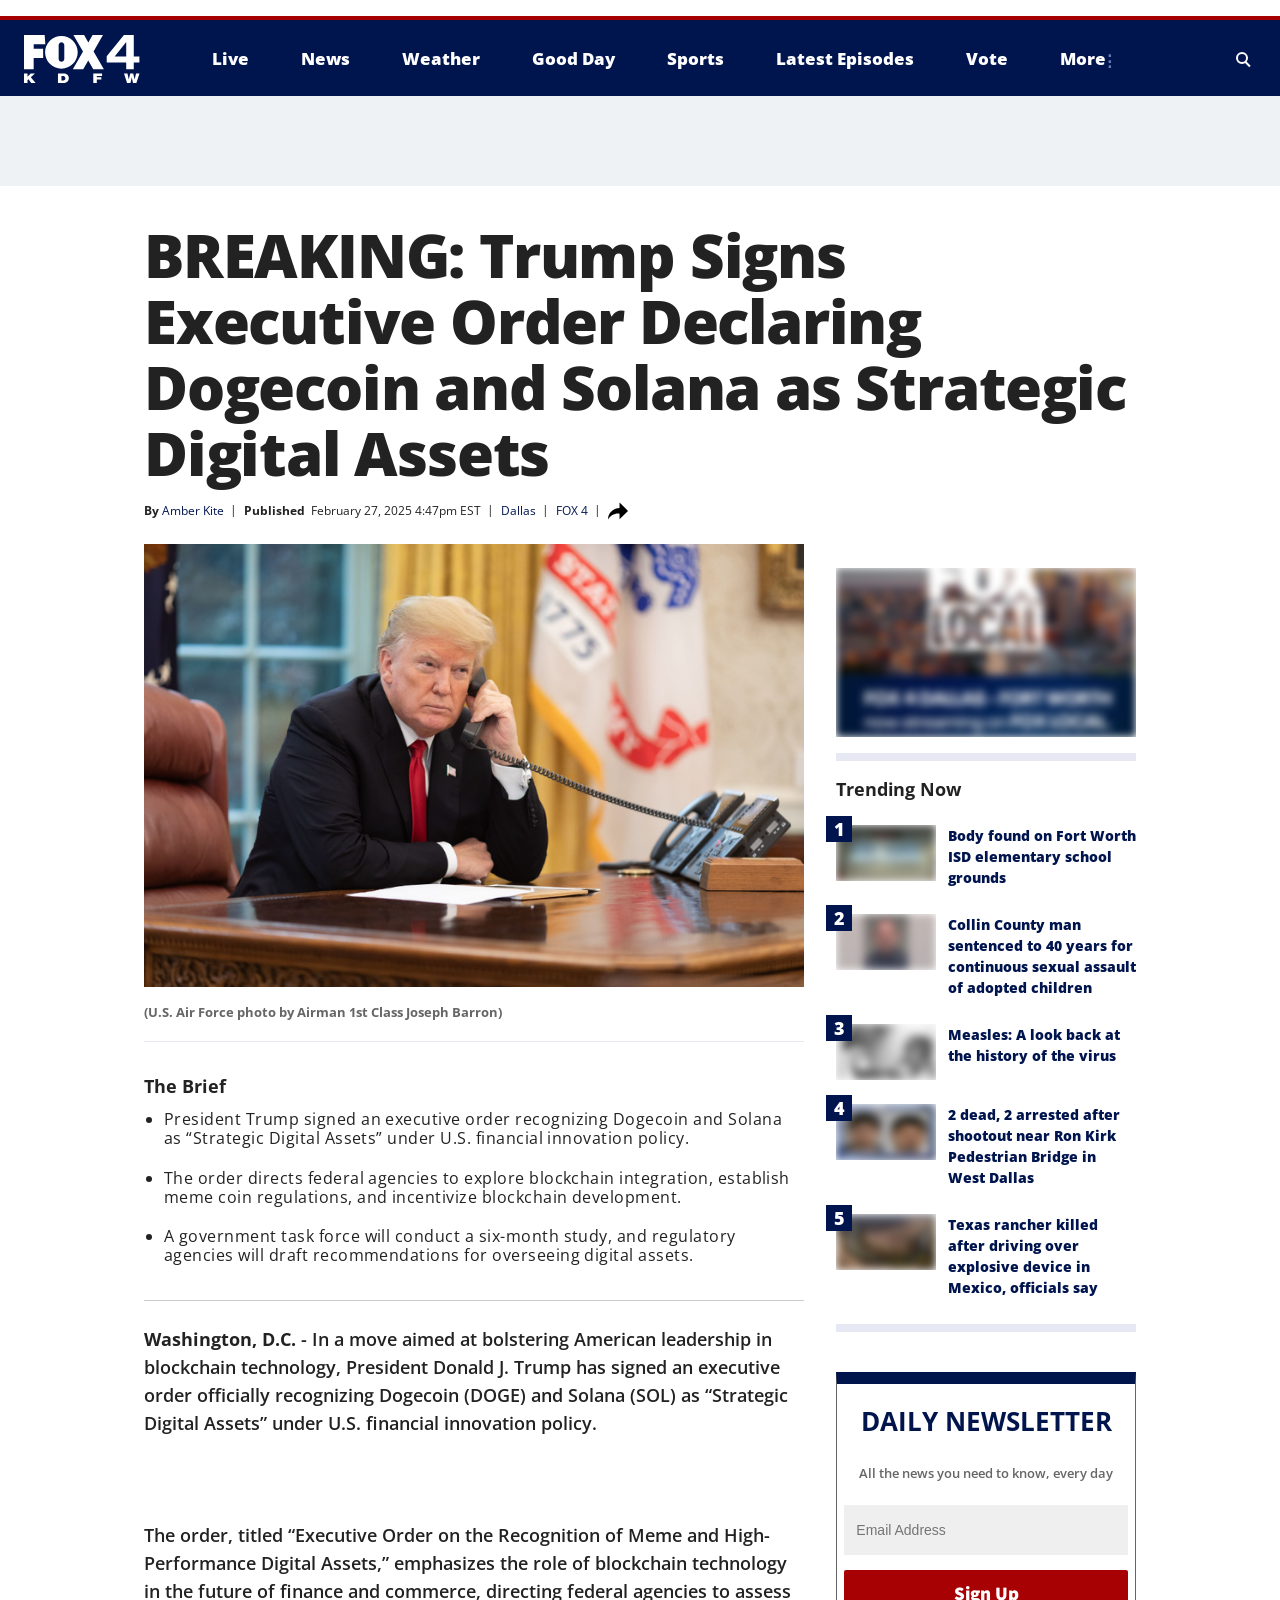
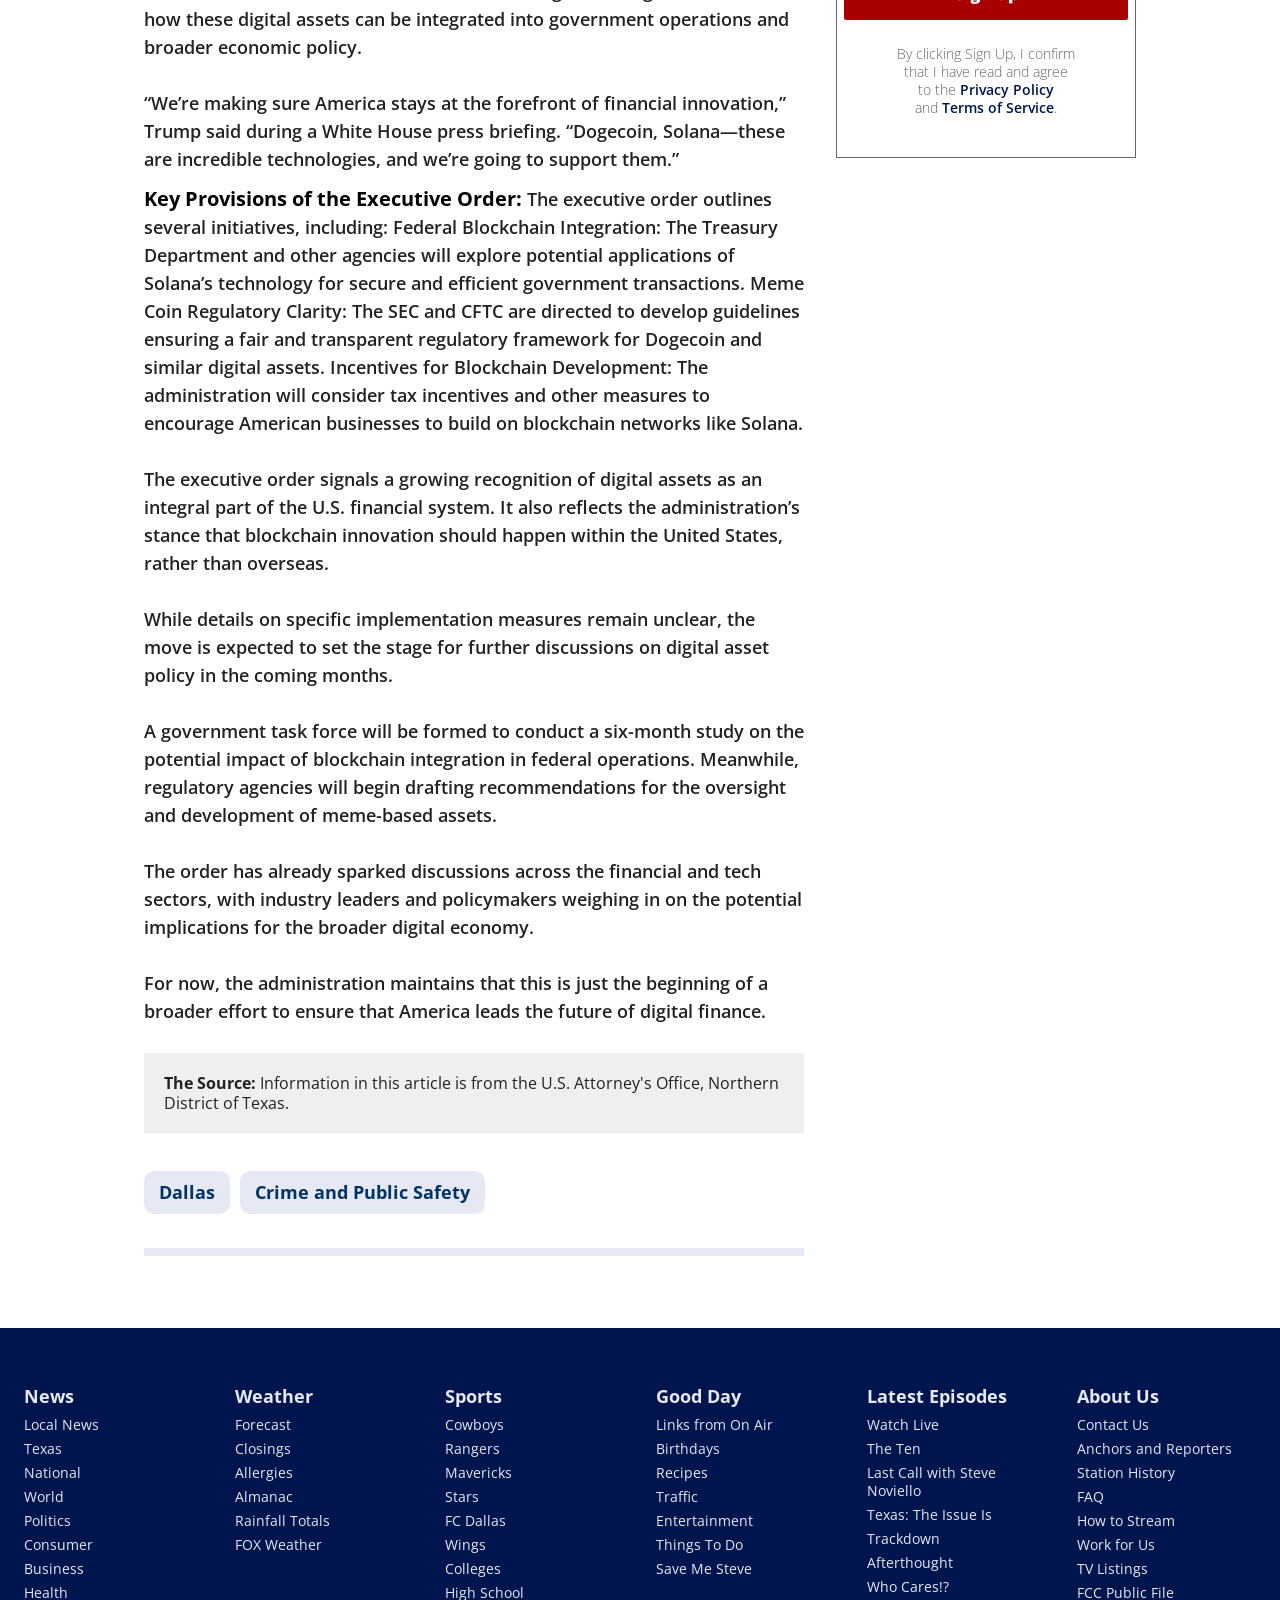
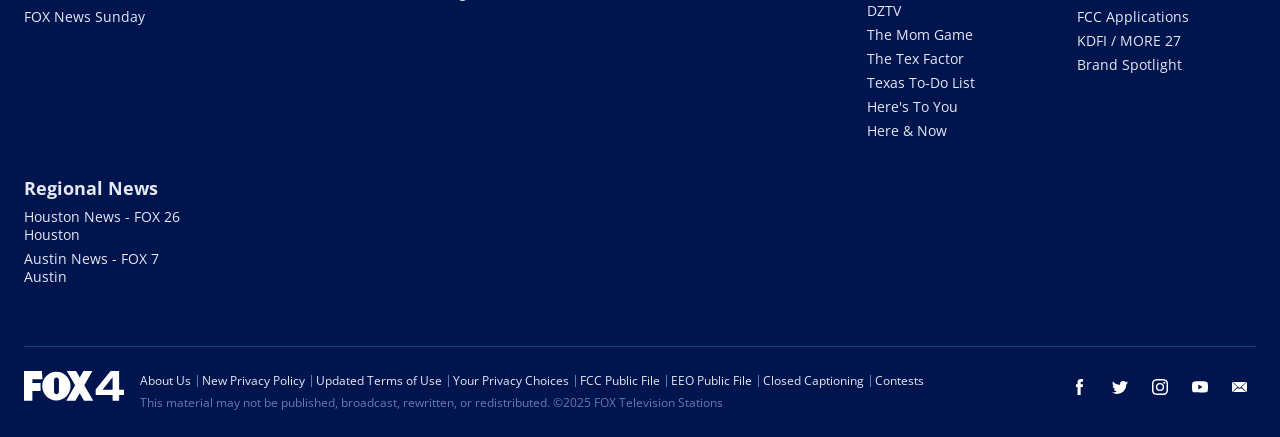
==== commit ed0d77c8: "Update index.html" ====
--- a/news/breaking/trump-signs-executive-order-declaring-dogecoin-and-solana-as-strategic-digital-assets/index.html
+++ b/news/breaking/trump-signs-executive-order-declaring-dogecoin-and-solana-as-strategic-digital-assets/index.html
@@ -143,7 +143,7 @@
     </amp-geo>
     <div data-server-rendered="true" id="__nuxt"><div id="__layout"><div id="wrapper" class="wrapper" data-v-75d386ae=""><header class="site-header nav-closed" data-v-0130ae53="" data-v-75d386ae=""><!----> <div class="site-header-inner" data-v-b8625060="" data-v-0130ae53=""><div class="branding" data-v-b8625060=""><a title="FOX 4 News Dallas-Fort Worth — Local News & Weather" href="https://www.fox4kdfw.com" data-name="logo" class="logo global-nav-item" data-v-b8625060=""><img src="images/fts-dallas-a.svg" alt="FOX 4 News Dallas-Fort Worth" class="logo-full" data-v-b8625060=""> <img src="images/fts-dallas-b.svg" alt="FOX 4 News Dallas-Fort Worth" class="logo-mini" data-v-b8625060=""></a> <!----></div> <div class="nav-row" data-v-b8625060=""><div class="primary-nav tablet-desktop" data-v-b8625060=""><nav id="main-nav" data-v-b8625060=""><ul data-v-b8625060=""><li class="menu-live" data-v-b8625060=""><a href="https://www.fox4news.com/live" data-name="Live" class="global-nav-item" data-v-b8625060=""><span data-v-b8625060="">Live</span></a></li><li class="menu-news" data-v-b8625060=""><a href="https://www.fox4news.com/news" data-name="News" class="global-nav-item" data-v-b8625060=""><span data-v-b8625060="">News</span></a></li><li class="menu-weather" data-v-b8625060=""><a href="https://www.fox4news.com/weather" data-name="Weather" class="global-nav-item" data-v-b8625060=""><span data-v-b8625060="">Weather</span></a></li><li class="menu-good-day" data-v-b8625060=""><a href="https://www.fox4news.com/shows/good-day" data-name="Good Day" class="global-nav-item" data-v-b8625060=""><span data-v-b8625060="">Good Day</span></a></li><li class="menu-sports" data-v-b8625060=""><a href="https://www.fox4news.com/sports" data-name="Sports" class="global-nav-item" data-v-b8625060=""><span data-v-b8625060="">Sports</span></a></li><li class="menu-latest-episodes" data-v-b8625060=""><a href="https://www.fox4news.com/tag/series/" data-name="Latest Episodes" class="global-nav-item" data-v-b8625060=""><span data-v-b8625060="">Latest Episodes</span></a></li><li class="menu-vote" data-v-b8625060=""><a href="https://www.fox4news.com/vote" data-name="Vote" class="global-nav-item" data-v-b8625060=""><span data-v-b8625060="">Vote</span></a></li> <li class="menu-more" data-v-b8625060=""><a href="#" data-name="More" class="js-menu-toggle global-nav-item" data-v-b8625060="">More</a></li></ul></nav></div> <div class="meta" data-v-b8625060=""><span data-v-f7244ab2="" data-v-b8625060=""><!----> <!----> <!----> <button class="button-reset watch-live mobile" data-v-f7244ab2=""><a href="https://www.fox4news.com/live" data-name="Watch Live" class="global-nav-item" data-v-f7244ab2="">Watch Live</a></button></span> <div class="search-toggle tablet-desktop" data-v-b8625060=""><a href="#" data-name="Search" class="js-focus-search global-nav-item" data-v-b8625060="">Expand / Collapse search</a></div> <div class="menu mobile" data-v-b8625060=""><a href="#" data-name="Search" class="js-menu-toggle global-nav-item" data-v-b8625060="">☰</a></div></div></div></div> <div class="expandable-nav" data-v-0130ae53=""><div class="inner" data-v-0130ae53=""><div class="search"><div class="search-wrap"><form autocomplete="off" action="https://www.fox4news.com/search" method="get"><fieldset><label for="search-site" class="label">Search site</label> <input id="search-site" type="text" placeholder="Search for keywords" name="q" onblur="" onfocus="" autocomplete="off" value="" class="resp_site_search"> <input type="hidden" name="ss" value="fb"> <input type="submit" value="Search" class="resp_site_submit"></fieldset></form></div></div></div> <div class="section-nav" data-v-0130ae53=""><div class="inner"><nav class="menu-news"><h6 class="nav-title"><a href="https://www.fox4news.com/news" data-name="News" class="global-nav-item">News</a></h6> <ul><li class="nav-item"><a href="https://www.fox4news.com/local-news">Local News</a></li><li class="nav-item"><a href="https://www.fox4news.com/tag/us/tx">Texas</a></li><li class="nav-item"><a href="https://www.fox4news.com/national-news">National</a></li><li class="nav-item"><a href="https://www.fox4news.com/tag/world">World</a></li><li class="nav-item"><a href="/tag/politics">Politics</a></li><li class="nav-item"><a href="https://www.fox4news.com/tag/consumer">Consumer</a></li><li class="nav-item"><a href="https://www.fox4news.com/tag/business">Business</a></li><li class="nav-item"><a href="https://www.fox4news.com/tag/health">Health</a></li><li class="nav-item"><a href="https://www.fox4news.com/news/fox-news-sunday-with-shannon-bream">FOX News Sunday</a></li></ul></nav><nav class="menu-weather"><h6 class="nav-title"><a href="/weather" data-name="Weather" class="global-nav-item">Weather</a></h6> <ul><li class="nav-item"><a href="https://www.fox4news.com/forecast">Forecast</a></li><li class="nav-item"><a href="https://www.fox4news.com/closings">Closings</a></li><li class="nav-item"><a href="/allergies">Allergies</a></li><li class="nav-item"><a href="/almanac">Almanac</a></li><li class="nav-item"><a href="https://www.fox4news.com/rainfall-totals">Rainfall Totals</a></li><li class="nav-item"><a href="http://foxweather.com">FOX Weather</a></li></ul></nav><nav class="menu-sports"><h6 class="nav-title"><a href="https://www.fox4news.com/sports" data-name="Sports" class="global-nav-item">Sports</a></h6> <ul><li class="nav-item"><a href="/tag/nfl/cowboys">Cowboys</a></li><li class="nav-item"><a href="https://www.fox4news.com/tag/mlb/rangers">Rangers</a></li><li class="nav-item"><a href="https://www.fox4news.com/tag/nba/mavericks">Mavericks</a></li><li class="nav-item"><a href="https://www.fox4news.com/tag/nhl/stars">Stars</a></li><li class="nav-item"><a href="https://www.fox4news.com/tag/mls/fc-dallas">FC Dallas</a></li><li class="nav-item"><a href="https://www.fox4news.com/tag/wnba/wings">Wings</a></li><li class="nav-item"><a href="https://www.fox4news.com/tag/college-sports">Colleges</a></li><li class="nav-item"><a href="https://www.fox4news.com/tag/high-school">High School</a></li></ul></nav><nav class="menu-good-day"><h6 class="nav-title"><a href="https://www.fox4news.com/shows/good-day" data-name="Good Day" class="global-nav-item">Good Day</a></h6> <ul><li class="nav-item"><a href="https://www.fox4news.com/links">Links from On Air</a></li><li class="nav-item"><a href="https://www.fox4news.com/good-day-birthdays">Birthdays</a></li><li class="nav-item"><a href="/tag/lifestyle/food-drink/recipes">Recipes</a></li><li class="nav-item"><a href="https://www.fox4news.com/traffic">Traffic</a></li><li class="nav-item"><a href="https://www.fox4news.com/tag/entertainment">Entertainment</a></li><li class="nav-item"><a href="https://www.fox4news.com/tag/lifestyle/things-to-do-in-dallas">Things To Do</a></li><li class="nav-item"><a href="/tag/series/save-me-steve">Save Me Steve</a></li></ul></nav><nav class="menu-latest-episodes"><h6 class="nav-title"><a href="https://www.fox4news.com/tag/series/" data-name="Latest Episodes" class="global-nav-item">Latest Episodes</a></h6> <ul><li class="nav-item"><a href="https://www.fox4news.com/live">Watch Live</a></li><li class="nav-item"><a href="https://www.fox4news.com/shows/theten">The Ten</a></li><li class="nav-item"><a href="https://www.fox4news.com/lastcall">Last Call with Steve Noviello</a></li><li class="nav-item"><a href="/tag/tx-politics/texas-the-issue-is">Texas: The Issue Is</a></li><li class="nav-item"><a href="https://www.fox4news.com/tag/series/trackdown">Trackdown</a></li><li class="nav-item"><a href="https://www.fox4news.com/shows/afterthought">Afterthought</a></li><li class="nav-item"><a href="https://www.fox4news.com/shows/who-cares">Who Cares!?</a></li><li class="nav-item"><a href="https://www.fox4news.com/shows/dztv">DZTV</a></li><li class="nav-item"><a href="https://www.fox4news.com/shows/mom-game">The Mom Game</a></li><li class="nav-item"><a href="https://www.fox4news.com/shows/the-tex-factor">The Tex Factor</a></li><li class="nav-item"><a href="https://www.fox4news.com/tag/series/texas-to-do-list">Texas To-Do List</a></li><li class="nav-item"><a href="https://www.fox4news.com/herestoyou">Here's To You</a></li><li class="nav-item"><a href="https://www.fox4news.com/tag/series/fox-4-features/here-now">Here & Now</a></li></ul></nav><nav class="menu-about-us"><h6 class="nav-title"><a href="/about-us" data-name="About Us" class="global-nav-item">About Us</a></h6> <ul><li class="nav-item"><a href="https://www.fox4news.com/contact-us">Contact Us</a></li><li class="nav-item"><a href="https://www.fox4news.com/team">Anchors and Reporters</a></li><li class="nav-item"><a href="https://www.fox4news.com/station-history">Station History</a></li><li class="nav-item"><a href="/frequently-asked-questions">FAQ</a></li><li class="nav-item"><a href="https://www.fox4news.com/fox-local">How to Stream</a></li><li class="nav-item"><a href="/work-for-us">Work for Us</a></li><li class="nav-item"><a href="/whatsonfox">TV Listings</a></li><li class="nav-item"><a href="https://www.fox4news.com/public-file">FCC Public File</a></li><li class="nav-item"><a href="https://www.fox4news.com/fcc-applications">FCC Applications</a></li><li class="nav-item"><a href="/more-27">KDFI / MORE 27</a></li><li class="nav-item"><a href="https://www.fox4news.com/shows/brand-spotlight">Brand Spotlight</a></li></ul></nav><nav class="menu-regional-news"><h6 class="nav-title"><a href="https://www.fox4news.com/tag/us/tx" data-name="Regional News" class="global-nav-item">Regional News</a></h6> <ul><li class="nav-item"><a href="https://www.fox26houston.com/">Houston News - FOX 26 Houston</a></li><li class="nav-item"><a href="https://www.fox7austin.com/">Austin News - FOX 7 Austin</a></li></ul></nav></div></div></div></header> <div class="page" data-v-75d386ae=""><div class="pre-content" data-v-75d386ae=""><div data-v-6e1c7e98=""></div> <div class="pre-content-components"><div data-v-2c3e8482=""><div class="ad-container min-height-ad" data-v-2c3e8482=""><div id="--fbd59ee5-c15d-45da-ae45-9046c0dc0721" class="-ad" data-v-2c3e8482=""></div> <!----></div></div></div></div> <!----> <div class="page-content" data-v-75d386ae=""><main class="main-content" data-v-75d386ae=""><article id="c3f3c7e7-448e-50b8-aea5-92ce9f8ecb6c" comments="[object Object]" origination_station="KDFW" class="article-wrap" data-v-4557dbf7="" data-v-75d386ae=""><header lastmodifieddate="2025-02-23T19:55:47-06:00" class="article-header" data-v-08416276="" data-v-4557dbf7=""><div class="meta" data-v-08416276=""><!----></div> <h1 class="headline" data-v-08416276="">BREAKING: Trump Signs Executive Order Declaring Dogecoin and Solana as Strategic Digital Assets</h1> <div class="article-meta article-meta-upper" data-v-08416276=""><div class="author-byline" data-v-08416276=""><strong>By </strong><a href="https://fox4news.com/person/k/amber-kite" rel="author">Amber Kite
      </a><!----></div> <div class="article-date" data-v-08416276=""><strong data-v-08416276="">Published</strong> 
-      February 27, 2025 4:47pm CST
+      February 27, 2025 4:47pm EST
     </div> <div class="article-updated" data-v-08416276=""><a href="/tag/us/tx/dallas-county/dallas" data-v-08416276="">Dallas</a></div> <div class="article-updated" data-v-08416276=""><a href="https://www.fox4news.com/" data-v-08416276="">FOX 4</a></div> <div class="article-updated" data-v-08416276=""><div data-v-6d0ce7d9="" data-v-08416276=""><!----> <div data-v-6d0ce7d9=""><div class="article-social" data-v-6d0ce7d9=""><div class="share" data-v-6d0ce7d9=""><a data-v-6d0ce7d9=""></a></div> <div style="display:none;" data-v-6d0ce7d9=""><div class="social-icons" data-v-10e60834="" data-v-6d0ce7d9=""><p class="share-txt" data-v-10e60834="">Share</p> <ul data-v-10e60834=""><li class="link link-black" data-v-10e60834=""><a href="#" data-v-10e60834=""><span data-v-10e60834="">Copy Link</span></a></li> <li class="email email-black" data-v-10e60834=""><a href="#" data-v-10e60834="">Email</a></li> <li class="fb fb-black" data-v-10e60834=""><a href="#" data-v-10e60834=""><span data-v-10e60834="">Facebook</span></a></li> <li class="tw tw-black" data-v-10e60834=""><a href="#" data-v-10e60834=""><span data-v-10e60834="">Twitter</span></a></li> <!----> <li class="linkedin linkedin-black" data-v-10e60834=""><a href="#" data-v-10e60834="">LinkedIn</a></li> <li class="reddit reddit-black" data-v-10e60834=""><a href="#" data-v-10e60834="">Reddit</a></li></ul></div></div></div></div></div></div></div></header> <div data-v-2c3e8482="" data-v-4557dbf7=""><div class="ad-container min-height-ad" data-v-2c3e8482=""><div id="--86f81aa3-6f96-496a-ba49-a33de13daa69" class="-ad" data-v-2c3e8482=""></div> <!----></div></div> <div class="article-content-wrap sticky-columns" data-v-4557dbf7=""><div class="article-content" data-v-4557dbf7=""><!----> <div class="article-body" data-v-4557dbf7=""><div original-article-post="" class="big-top featured article-ct" data-v-7d0efd03="" data-v-4557dbf7=""><div class="m featured-img" data-v-7d0efd03=""><img src="images/ksaz.png" alt="gavel1" data-v-7d0efd03=""> <span class="overlay" data-v-7d0efd03="">article</span></div> <div class="info" data-v-7d0efd03=""><div class="caption" data-v-7d0efd03=""><p data-v-7d0efd03=""><!----> <strong class="source" data-v-7d0efd03="">(U.S. Air Force photo by Airman 1st Class Joseph Barron)</strong></p> <!----></div></div> <!----></div> <!----><div original-article-post="" class="mod-inline headlines-related center" data-v-ddebd2ec="" data-v-4557dbf7=""><h4 data-v-ddebd2ec="">The Brief</h4> <ul class="list thumbs" data-v-458cfe50="" data-v-ddebd2ec=""><li class="article-ct" data-v-458cfe50=""><ul data-v-03e8ff79="" data-v-458cfe50=""><li class="article-ct" data-v-03e8ff79=""><span data-v-03e8ff79="">President Trump signed an executive order recognizing Dogecoin and Solana as “Strategic Digital Assets” under U.S. financial innovation policy.</span></li><li class="article-ct" data-v-03e8ff79=""><span data-v-03e8ff79="">The order directs federal agencies to explore blockchain integration, establish meme coin regulations, and incentivize blockchain development.</span></li><li class="article-ct" data-v-03e8ff79=""><span data-v-03e8ff79="">A government task force will conduct a six-month study, and regulatory agencies will draft recommendations for overseeing digital assets.</span></li></ul></li></ul></div> <!----><p data-v-4557dbf7=""><span class="dateline"><strong>Washington, D.C.</strong> - </span> In a move aimed at bolstering American leadership in blockchain technology, President Donald J. Trump has signed an executive order officially recognizing Dogecoin (DOGE) and Solana (SOL) as “Strategic Digital Assets” under U.S. financial innovation policy.</p> <div id="taboola-mid-article-thumbnails" data-v-4557dbf7=""></div> <div id="taboola-mid-article-thumbnails-js" data-v-4557dbf7=""></div> <div data-ad-pos="inread" data-ad-size="1x1" class="ad gpt" data-v-4557dbf7=""></div><p data-v-4557dbf7="">The order, titled “Executive Order on the Recognition of Meme and High-Performance Digital Assets,” emphasizes the role of blockchain technology in the future of finance and commerce, directing federal agencies to assess how these digital assets can be integrated into government operations and broader economic policy.</p> <!----><p data-v-4557dbf7="">“We’re making sure America stays at the forefront of financial innovation,” Trump said during a White House press briefing. “Dogecoin, Solana—these are incredible technologies, and we’re going to support them.”</p> <!----><div original-article-post="" data-v-4557dbf7=""><div data-unit-credible=";;" data-in-article="true" class="credible"></div></div> <!----><p original-article-post="" data-v-ec26887a="" data-v-4557dbf7="">Key Provisions of the Executive Order:</p> <!----><p data-v-4557dbf7="">The executive order outlines several initiatives, including:   Federal Blockchain Integration: The Treasury Department and other agencies will explore potential applications of Solana’s technology for secure and efficient government transactions.   Meme Coin Regulatory Clarity: The SEC and CFTC are directed to develop guidelines ensuring a fair and transparent regulatory framework for Dogecoin and similar digital assets.  Incentives for Blockchain Development: The administration will consider tax incentives and other measures to encourage American businesses to build on blockchain networks like Solana. </p> <!----><p data-v-4557dbf7="">The executive order signals a growing recognition of digital assets as an integral part of the U.S. financial system. It also reflects the administration’s stance that blockchain innovation should happen within the United States, rather than overseas.</p> <!----><p data-v-4557dbf7="">While details on specific implementation measures remain unclear, the move is expected to set the stage for further discussions on digital asset policy in the coming months.</p> <!----><p data-v-4557dbf7="">A government task force will be formed to conduct a six-month study on the potential impact of blockchain integration in federal operations. Meanwhile, regulatory agencies will begin drafting recommendations for the oversight and development of meme-based assets.</p> <!----><p data-v-4557dbf7="">The order has already sparked discussions across the financial and tech sectors, with industry leaders and policymakers weighing in on the potential implications for the broader digital economy.</p> <!----><p data-v-4557dbf7="">For now, the administration maintains that this is just the beginning of a broader effort to ensure that America leads the future of digital finance.</p> <!----><div original-article-post="" class="group-source-title" data-v-4fbf7207="" data-v-4557dbf7=""><p class="group-source-paragraph" data-v-4fbf7207=""><b data-v-4fbf7207="">The Source:</b> Information in this article is from the U.S. Attorney's Office, Northern District of Texas.</p></div> <!---->  <!----> <section class="tags" data-v-4557dbf7=""><a href="/tag/us/tx/dallas-county/dallas" class="tags-tag" data-v-4557dbf7="">Dallas</a><a href="/tag/crime-publicsafety" class="tags-tag" data-v-4557dbf7="">Crime and Public Safety</a></section> <div data-uid="fts-ar-17" class="vendor-unit" data-v-4557dbf7=""></div></div></div> <aside class="sidebar sidebar-primary rail" data-v-4557dbf7=""><div class="sticky-region"><div class="sidebar-columns"><div data-v-2c3e8482=""><div class="ad-container min-height-ad" data-v-2c3e8482=""><div id="--849493e3-aa29-449c-b46b-123f810dbe39" class="-ad" data-v-2c3e8482=""></div> <!----></div></div><div placeholder="https://images.foxtv.com/static.fox4news.com/www.fox4news.com/content/uploads/2023/06/32/18/FOX_Local_Station_Website_Graphics_300x250-Skyline-LEARN_MORE-DALLAS.png" class="promo-container" data-v-9b918506=""><section class="promo promo-image" data-v-9b918506=""><header class="heading" data-v-9b918506=""><h2 data-v-9b918506=""></h2></header> <div class="content" data-v-9b918506=""><div class="m" data-v-9b918506=""><a href="https://www.fox4news.com/fox-local" target="_self" data-v-9b918506=""><div class="responsive-image__container promo-image" data-v-9b91b9c8="" data-v-9b918506=""><div class="responsive-image__lazy-container" style="background-image:url('images/FOX_Local_Station_Website_Graphics_300x250-Skyline-LEARN_MORE-DALLAS.png');" data-v-9b91b9c8=""><img alt="" src="images/FOX_Local_Station_Website_Graphics_300x250-Skyline-LEARN_MORE-DALLAS_1.png" data-src="https://images.foxtv.com/static.fox4news.com/www.fox4news.com/content/uploads/2023/06/0/0/FOX_Local_Station_Website_Graphics_300x250-Skyline-LEARN_MORE-DALLAS.png, https://images.foxtv.com/static.fox4news.com/www.fox4news.com/content/uploads/2023/06/0/0/FOX_Local_Station_Website_Graphics_300x250-Skyline-LEARN_MORE-DALLAS.png 2x" data-srcset="https://images.foxtv.com/static.fox4news.com/www.fox4news.com/content/uploads/2023/06/0/0/FOX_Local_Station_Website_Graphics_300x250-Skyline-LEARN_MORE-DALLAS.png, https://images.foxtv.com/static.fox4news.com/www.fox4news.com/content/uploads/2023/06/0/0/FOX_Local_Station_Website_Graphics_300x250-Skyline-LEARN_MORE-DALLAS.png 2x 2x" style="background:rgba(0,0,0,0);" data-v-9b91b9c8=""></div> <noscript data-v-9b91b9c8=""><picture class="responsive-image__picture" data-v-9b91b9c8> <img alt="" src="https://images.foxtv.com/static.fox4news.com/www.fox4news.com/content/uploads/2023/06/0/0/FOX_Local_Station_Website_Graphics_300x250-Skyline-LEARN_MORE-DALLAS.png, https://images.foxtv.com/static.fox4news.com/www.fox4news.com/content/uploads/2023/06/0/0/FOX_Local_Station_Website_Graphics_300x250-Skyline-LEARN_MORE-DALLAS.png 2x" data-v-9b91b9c8></picture></noscript></div></a></div></div></section> <div class="promo-separator" data-v-9b918506=""></div></div><section class="collection collection-trending" data-v-51644bd2=""><header class="heading" data-v-51644bd2=""><h3 class="title" data-v-51644bd2="">Trending Now</h3></header> <div class="content article-list" data-v-51644bd2=""><article class="article story-1" data-v-51644bd2=""><!----> <div class="m"><a href="https://www.fox4news.com/news/body-found-fort-worth-isd-elementary-school-grounds"><div class="responsive-image__container" data-v-9b91b9c8=""><div class="responsive-image__lazy-container" style="background-image:url('images/939e3116-p-dionne-fwisd-5-yr-plan-530p_00.01.54.58.jpg');" data-v-9b91b9c8=""><img alt="Body found on Fort Worth ISD elementary school grounds" src="images/939e3116-p-dionne-fwisd-5-yr-plan-530p_00.01.54.58_1.jpg" data-src="https://images.foxtv.com/static.fox4news.com/www.fox4news.com/content/uploads/2025/01/100/56/939e3116-p-dionne-fwisd-5-yr-plan-530p_00.01.54.58.jpg" data-srcset="https://images.foxtv.com/static.fox4news.com/www.fox4news.com/content/uploads/2025/01/200/112/939e3116-p-dionne-fwisd-5-yr-plan-530p_00.01.54.58.jpg 2x" style="background:rgba(0,0,0,0);width:100px;margin:auto;height:0;padding-top:56.00000000000001%;" data-v-9b91b9c8=""></div> <noscript data-v-9b91b9c8=""><picture class="responsive-image__picture" data-v-9b91b9c8><source media="(min-width: 320px)" srcset="https://images.foxtv.com/static.fox4news.com/www.fox4news.com/content/uploads/2025/01/100/56/939e3116-p-dionne-fwisd-5-yr-plan-530p_00.01.54.58.jpg, https://images.foxtv.com/static.fox4news.com/www.fox4news.com/content/uploads/2025/01/200/112/939e3116-p-dionne-fwisd-5-yr-plan-530p_00.01.54.58.jpg 2x" data-v-9b91b9c8> <img alt="Body found on Fort Worth ISD elementary school grounds" src="https://images.foxtv.com/static.fox4news.com/www.fox4news.com/content/uploads/2025/01/100/56/939e3116-p-dionne-fwisd-5-yr-plan-530p_00.01.54.58.jpg" data-v-9b91b9c8></picture></noscript></div></a></div> <div class="info"><header class="info-header"><div class="meta"><!----></div> <h4 class="title"><a href="https://www.fox4news.com/news/body-found-fort-worth-isd-elementary-school-grounds">Body found on Fort Worth ISD elementary school grounds</a></h4></header> <!----></div></article><article class="article story-2" data-v-51644bd2=""><!----> <div class="m"><a href="https://www.fox4news.com/news/benjamin-brumlow-child-predator"><div class="responsive-image__container" data-v-9b91b9c8=""><div class="responsive-image__lazy-container" style="background-image:url('images/benjamin-brumlow-mug-e1740508826581.png');" data-v-9b91b9c8=""><img alt="Collin County man sentenced to 40 years for continuous sexual assault of adopted children" src="images/benjamin-brumlow-mug-e1740508826581_1.png" data-src="https://images.foxtv.com/static.fox4news.com/www.fox4news.com/content/uploads/2025/02/100/56/benjamin-brumlow-mug-e1740508826581.png" data-srcset="https://images.foxtv.com/static.fox4news.com/www.fox4news.com/content/uploads/2025/02/200/112/benjamin-brumlow-mug-e1740508826581.png 2x" style="background:rgba(0,0,0,0);width:100px;margin:auto;height:0;padding-top:56.00000000000001%;" data-v-9b91b9c8=""></div> <noscript data-v-9b91b9c8=""><picture class="responsive-image__picture" data-v-9b91b9c8><source media="(min-width: 320px)" srcset="https://images.foxtv.com/static.fox4news.com/www.fox4news.com/content/uploads/2025/02/100/56/benjamin-brumlow-mug-e1740508826581.png, https://images.foxtv.com/static.fox4news.com/www.fox4news.com/content/uploads/2025/02/200/112/benjamin-brumlow-mug-e1740508826581.png 2x" data-v-9b91b9c8> <img alt="Collin County man sentenced to 40 years for continuous sexual assault of adopted children" src="https://images.foxtv.com/static.fox4news.com/www.fox4news.com/content/uploads/2025/02/100/56/benjamin-brumlow-mug-e1740508826581.png" data-v-9b91b9c8></picture></noscript></div></a></div> <div class="info"><header class="info-header"><div class="meta"><!----></div> <h4 class="title"><a href="https://www.fox4news.com/news/benjamin-brumlow-child-predator">Collin County man sentenced to 40 years for continuous sexual assault of adopted children</a></h4></header> <!----></div></article><article class="article story-3" data-v-51644bd2=""><!----> <div class="m"><a href="https://www.fox4news.com/news/measles-history-vaccine"><div class="responsive-image__container" data-v-9b91b9c8=""><div class="responsive-image__lazy-container" style="background-image:url('images/gettyimages-1271741549.jpg');" data-v-9b91b9c8=""><img alt="Measles: A look back at the history of the virus" src="images/gettyimages-1271741549_1.jpg" data-src="https://images.foxtv.com/static.fox4news.com/www.fox4news.com/content/uploads/2025/02/100/56/gettyimages-1271741549.jpg" data-srcset="https://images.foxtv.com/static.fox4news.com/www.fox4news.com/content/uploads/2025/02/200/112/gettyimages-1271741549.jpg 2x" style="background:rgba(0,0,0,0);width:100px;margin:auto;height:0;padding-top:56.00000000000001%;" data-v-9b91b9c8=""></div> <noscript data-v-9b91b9c8=""><picture class="responsive-image__picture" data-v-9b91b9c8><source media="(min-width: 320px)" srcset="https://images.foxtv.com/static.fox4news.com/www.fox4news.com/content/uploads/2025/02/100/56/gettyimages-1271741549.jpg, https://images.foxtv.com/static.fox4news.com/www.fox4news.com/content/uploads/2025/02/200/112/gettyimages-1271741549.jpg 2x" data-v-9b91b9c8> <img alt="Measles: A look back at the history of the virus" src="https://images.foxtv.com/static.fox4news.com/www.fox4news.com/content/uploads/2025/02/100/56/gettyimages-1271741549.jpg" data-v-9b91b9c8></picture></noscript></div></a></div> <div class="info"><header class="info-header"><div class="meta"><!----></div> <h4 class="title"><a href="https://www.fox4news.com/news/measles-history-vaccine">Measles: A look back at the history of the virus</a></h4></header> <!----></div></article><article class="article story-4" data-v-51644bd2=""><!----> <div class="m"><a href="https://www.fox4news.com/news/ron-kirk-bridge-shooting"><div class="responsive-image__container" data-v-9b91b9c8=""><div class="responsive-image__lazy-container" style="background-image:url('images/alvarez-sanchez-mugshot.jpg');" data-v-9b91b9c8=""><img alt="2 dead, 2 arrested after shootout near Ron Kirk Pedestrian Bridge in West Dallas" src="images/alvarez-sanchez-mugshot_1.jpg" data-src="https://images.foxtv.com/static.fox4news.com/www.fox4news.com/content/uploads/2025/02/100/56/alvarez-sanchez-mugshot.jpg" data-srcset="https://images.foxtv.com/static.fox4news.com/www.fox4news.com/content/uploads/2025/02/200/112/alvarez-sanchez-mugshot.jpg 2x" style="background:rgba(0,0,0,0);width:100px;margin:auto;height:0;padding-top:56.00000000000001%;" data-v-9b91b9c8=""></div> <noscript data-v-9b91b9c8=""><picture class="responsive-image__picture" data-v-9b91b9c8><source media="(min-width: 320px)" srcset="https://images.foxtv.com/static.fox4news.com/www.fox4news.com/content/uploads/2025/02/100/56/alvarez-sanchez-mugshot.jpg, https://images.foxtv.com/static.fox4news.com/www.fox4news.com/content/uploads/2025/02/200/112/alvarez-sanchez-mugshot.jpg 2x" data-v-9b91b9c8> <img alt="2 dead, 2 arrested after shootout near Ron Kirk Pedestrian Bridge in West Dallas" src="https://images.foxtv.com/static.fox4news.com/www.fox4news.com/content/uploads/2025/02/100/56/alvarez-sanchez-mugshot.jpg" data-v-9b91b9c8></picture></noscript></div></a></div> <div class="info"><header class="info-header"><div class="meta"><!----></div> <h4 class="title"><a href="https://www.fox4news.com/news/ron-kirk-bridge-shooting">2 dead, 2 arrested after shootout near Ron Kirk Pedestrian Bridge in West Dallas</a></h4></header> <!----></div></article><article class="article story-5" data-v-51644bd2=""><!----> <div class="m"><a href="https://www.fox4news.com/news/texas-rancher-killed-after-driving-over-explosive-device-in-mexico-officials-say"><div class="responsive-image__container" data-v-9b91b9c8=""><div class="responsive-image__lazy-container" style="background-image:url('images/gettyimages-2197568111.jpg');" data-v-9b91b9c8=""><img alt="Texas rancher killed after driving over explosive device in Mexico, officials say" src="images/gettyimages-2197568111_1.jpg" data-src="https://images.foxtv.com/static.fox4news.com/www.fox4news.com/content/uploads/2025/02/100/56/gettyimages-2197568111.jpg" data-srcset="https://images.foxtv.com/static.fox4news.com/www.fox4news.com/content/uploads/2025/02/200/112/gettyimages-2197568111.jpg 2x" style="background:rgba(0,0,0,0);width:100px;margin:auto;height:0;padding-top:56.00000000000001%;" data-v-9b91b9c8=""></div> <noscript data-v-9b91b9c8=""><picture class="responsive-image__picture" data-v-9b91b9c8><source media="(min-width: 320px)" srcset="https://images.foxtv.com/static.fox4news.com/www.fox4news.com/content/uploads/2025/02/100/56/gettyimages-2197568111.jpg, https://images.foxtv.com/static.fox4news.com/www.fox4news.com/content/uploads/2025/02/200/112/gettyimages-2197568111.jpg 2x" data-v-9b91b9c8> <img alt="Texas rancher killed after driving over explosive device in Mexico, officials say" src="https://images.foxtv.com/static.fox4news.com/www.fox4news.com/content/uploads/2025/02/100/56/gettyimages-2197568111.jpg" data-v-9b91b9c8></picture></noscript></div></a></div> <div class="info"><header class="info-header"><div class="meta"><!----></div> <h4 class="title"><a href="https://www.fox4news.com/news/texas-rancher-killed-after-driving-over-explosive-device-in-mexico-officials-say">Texas rancher killed after driving over explosive device in Mexico, officials say</a></h4></header> <!----></div></article></div></section><div data-v-2c3e8482=""><div class="ad-container min-height-ad" data-v-2c3e8482=""><div id="--5cbf6393-7ea9-4dcf-9092-f8b10cb93ebf" class="-ad" data-v-2c3e8482=""></div> <!----></div></div><div class="newsletter-signup" data-v-141ffb5e=""><div id="newsletter_612" class="nlw-outer" data-v-141ffb5e=""><div class="nlw-inner" data-v-141ffb5e=""><h2 data-v-141ffb5e="">DAILY NEWSLETTER</h2> <p data-v-141ffb5e="">All the news you need to know, every day</p> <form id="newsletter-form" target="SFMC-iframe-newsletter_612" action="https://cloud.e.foxtv.com/newsletter-opt-in" data-v-141ffb5e=""><input type="hidden" name="StationID" value="kdfw" data-v-141ffb5e=""> <input value="" type="hidden" name="detail" data-v-141ffb5e=""> <input type="hidden" name="form_name" value="daily" data-v-141ffb5e=""> <input type="hidden" name="orig_form" value="daily" data-v-141ffb5e=""> <input type="hidden" name="anon_fpid" value="" data-v-141ffb5e=""> <input name="SubscriberKey" type="text" placeholder="Email Address" height="50px" width="90%" data-v-141ffb5e=""> <input onclick="document.getElementById('newsletter_612').style.display = 'none';document.getElementById('SFMC-iframe-newsletter_612').style.display = 'block';" type="submit" value="Sign Up" height="50px" width="90%" data-v-141ffb5e=""></form> <p id="nlw-tos" data-v-141ffb5e="">By clicking Sign Up, I confirm<br data-v-141ffb5e="">that I have read and agree<br data-v-141ffb5e="">to the <a href="/privacy-policy" target="_blank" data-v-141ffb5e="">Privacy Policy</a> <br data-v-141ffb5e="">and <a href="/terms-of-service" target="_blank" data-v-141ffb5e="">Terms of Service</a>.</p></div></div> <iframe id="SFMC-iframe-newsletter_612" name="SFMC-iframe-newsletter_612" width="100%" scrolling="NO" marginwidth="0" marginheight="0" height="500" frameborder="0" style="display: none;" data-v-141ffb5e=""></iframe></div></div></div></aside></div></article></main></div></div> <footer class="site-footer" data-v-469bc58a="" data-v-75d386ae=""><div class="site-banner" data-v-2bc9c7a5="" data-v-469bc58a=""><div data-v-2bc9c7a5=""><div><div class="banner-inner"><!----> <div class="banner-label"><span class="banner-type"></span></div> <div class="banner-info"><div class="banner-title"><a href=""></a></div> <p class="banner-text"><a href=""></a></p></div></div></div></div> <button type="button" class="close btn-wrap-host" data-v-2bc9c7a5=""></button></div> <div class="section-nav footer-upper" data-v-469bc58a=""><div class="inner"><nav class="menu-news"><h6 class="nav-title"><a href="/news" data-name="News" class="global-nav-item">News</a></h6> <ul><li class="nav-item"><a href="/local-news">Local News</a></li><li class="nav-item"><a href="/tag/us/tx">Texas</a></li><li class="nav-item"><a href="/national-news">National</a></li><li class="nav-item"><a href="/tag/world">World</a></li><li class="nav-item"><a href="/tag/politics">Politics</a></li><li class="nav-item"><a href="/tag/consumer">Consumer</a></li><li class="nav-item"><a href="/tag/business">Business</a></li><li class="nav-item"><a href="/tag/health">Health</a></li><li class="nav-item"><a href="https://www.fox4news.com/news/fox-news-sunday-with-shannon-bream">FOX News Sunday</a></li></ul></nav><nav class="menu-weather"><h6 class="nav-title"><a href="/weather" data-name="Weather" class="global-nav-item">Weather</a></h6> <ul><li class="nav-item"><a href="/forecast">Forecast</a></li><li class="nav-item"><a href="/closings">Closings</a></li><li class="nav-item"><a href="/allergies">Allergies</a></li><li class="nav-item"><a href="/almanac">Almanac</a></li><li class="nav-item"><a href="/rainfall-totals">Rainfall Totals</a></li><li class="nav-item"><a href="http://foxweather.com">FOX Weather</a></li></ul></nav><nav class="menu-sports"><h6 class="nav-title"><a href="/sports" data-name="Sports" class="global-nav-item">Sports</a></h6> <ul><li class="nav-item"><a href="/tag/nfl/cowboys">Cowboys</a></li><li class="nav-item"><a href="/tag/mlb/rangers">Rangers</a></li><li class="nav-item"><a href="/tag/nba/mavericks">Mavericks</a></li><li class="nav-item"><a href="/tag/nhl/stars">Stars</a></li><li class="nav-item"><a href="/tag/mls/fc-dallas">FC Dallas</a></li><li class="nav-item"><a href="https://www.fox4news.com/tag/wnba/wings">Wings</a></li><li class="nav-item"><a href="/tag/college-sports">Colleges</a></li><li class="nav-item"><a href="/tag/high-school">High School</a></li></ul></nav><nav class="menu-good-day"><h6 class="nav-title"><a href="/shows/good-day" data-name="Good Day" class="global-nav-item">Good Day</a></h6> <ul><li class="nav-item"><a href="/links">Links from On Air</a></li><li class="nav-item"><a href="/good-day-birthdays">Birthdays</a></li><li class="nav-item"><a href="/tag/lifestyle/food-drink/recipes">Recipes</a></li><li class="nav-item"><a href="/traffic">Traffic</a></li><li class="nav-item"><a href="/tag/entertainment">Entertainment</a></li><li class="nav-item"><a href="https://www.fox4news.com/tag/lifestyle/things-to-do-in-dallas">Things To Do</a></li><li class="nav-item"><a href="/tag/series/save-me-steve">Save Me Steve</a></li></ul></nav><nav class="menu-latest-episodes"><h6 class="nav-title"><a href="https://www.fox4news.com/tag/series/" data-name="Latest Episodes" class="global-nav-item">Latest Episodes</a></h6> <ul><li class="nav-item"><a href="/live">Watch Live</a></li><li class="nav-item"><a href="/shows/theten">The Ten</a></li><li class="nav-item"><a href="/lastcall">Last Call with Steve Noviello</a></li><li class="nav-item"><a href="/tag/tx-politics/texas-the-issue-is">Texas: The Issue Is</a></li><li class="nav-item"><a href="/tag/series/trackdown">Trackdown</a></li><li class="nav-item"><a href="https://www.fox4news.com/shows/afterthought">Afterthought</a></li><li class="nav-item"><a href="https://www.fox4news.com/shows/who-cares">Who Cares!?</a></li><li class="nav-item"><a href="https://www.fox4news.com/shows/dztv">DZTV</a></li><li class="nav-item"><a href="https://www.fox4news.com/shows/mom-game">The Mom Game</a></li><li class="nav-item"><a href="/shows/the-tex-factor">The Tex Factor</a></li><li class="nav-item"><a href="/tag/series/texas-to-do-list">Texas To-Do List</a></li><li class="nav-item"><a href="/herestoyou">Here's To You</a></li><li class="nav-item"><a href="/tag/series/fox-4-features/here-now">Here & Now</a></li></ul></nav><nav class="menu-about-us"><h6 class="nav-title"><a href="/about-us" data-name="About Us" class="global-nav-item">About Us</a></h6> <ul><li class="nav-item"><a href="/contact-us">Contact Us</a></li><li class="nav-item"><a href="/team">Anchors and Reporters</a></li><li class="nav-item"><a href="/station-history">Station History</a></li><li class="nav-item"><a href="/frequently-asked-questions">FAQ</a></li><li class="nav-item"><a href="https://www.fox4news.com/fox-local">How to Stream</a></li><li class="nav-item"><a href="/work-for-us">Work for Us</a></li><li class="nav-item"><a href="/whatsonfox">TV Listings</a></li><li class="nav-item"><a href="/public-file">FCC Public File</a></li><li class="nav-item"><a href="https://www.fox4news.com/fcc-applications">FCC Applications</a></li><li class="nav-item"><a href="/more-27">KDFI / MORE 27</a></li><li class="nav-item"><a href="/shows/brand-spotlight">Brand Spotlight</a></li></ul></nav><nav class="menu-regional-news"><h6 class="nav-title"><a href="/tag/us/tx" data-name="Regional News" class="global-nav-item">Regional News</a></h6> <ul><li class="nav-item"><a href="https://www.fox26houston.com/">Houston News - FOX 26 Houston</a></li><li class="nav-item"><a href="https://www.fox7austin.com/">Austin News - FOX 7 Austin</a></li></ul></nav></div></div> <div class="footer-lower" data-v-469bc58a=""><div class="social-icons-footer" data-v-469bc58a=""><ul data-v-469bc58a=""><li class="fb" data-v-469bc58a=""><a href="https://www.facebook.com/Fox4DFW/" data-v-469bc58a="">facebook</a></li><li class="tw" data-v-469bc58a=""><a href="https://twitter.com/FOX4" data-v-469bc58a="">twitter</a></li><li class="ig" data-v-469bc58a=""><a href="https://www.instagram.com/fox4news/" data-v-469bc58a="">instagram</a></li><li class="yt" data-v-469bc58a=""><a href="https://www.youtube.com/fox4news" data-v-469bc58a="">youtube</a></li><li class="email" data-v-469bc58a=""><a href="mailto:kdfw@foxtv.com" data-v-469bc58a="">email</a></li></ul></div> <div class="branding" data-v-469bc58a=""><a href="/" class="logo" data-v-469bc58a=""><img src="images/fts-dallas-b.svg" alt="FOX 4 News Dallas-Fort Worth" data-v-469bc58a=""></a></div> <div class="legal" data-v-469bc58a=""><ul data-v-469bc58a=""><li data-v-469bc58a=""><a href="/about-us" data-v-469bc58a="">About Us</a></li><li data-v-469bc58a=""><a href="/privacy-policy" data-v-469bc58a="">New Privacy Policy</a></li><li data-v-469bc58a=""><a href="/terms-of-service" data-v-469bc58a="">Updated Terms of Use</a></li><li data-v-469bc58a=""><a href="http://privacy.fox4news.com/main/web/main" data-v-469bc58a="">Your Privacy Choices</a></li><li data-v-469bc58a=""><a href="/public-file" data-v-469bc58a="">FCC Public File</a></li><li data-v-469bc58a=""><a href="/public-file" data-v-469bc58a="">EEO Public File</a></li><li data-v-469bc58a=""><a href="/closed-captioning" data-v-469bc58a="">Closed Captioning</a></li><li data-v-469bc58a=""><a href="/contests" data-v-469bc58a="">Contests</a></li></ul> <p class="copyright" data-v-469bc58a="">This material may not be published, broadcast, rewritten, or redistributed. ©2025 FOX Television Stations</p></div></div></footer></div></div></div><script>window.__NUXT__=(function(a,b,c,d,e,f,g,h,i,j,k,l,m,n,o,p,q,r,s,t,u,v,w,x,y,z,A,B,C,D,E,F,G,H,I,J,K,L,M,N,O,P,Q,R,S,T,U,V,W,X,Y,Z,_,$,aa,ab,ac,ad,ae,af,ag,ah,ai,aj,ak,al,am,an,ao,ap,aq,ar,as,at,au,av,aw,ax,ay,az,aA,aB,aC,aD,aE){ag.component="sectionNav";ag.model=[{name:"Live",url:ah},{name:g,url:k},{name:ai,url:aj},{name:ak,url:al},{name:am,url:an},{name:ao,url:"\u002Ftag\u002Fseries\u002F"},{name:"Vote",url:"\u002Fvote"}];ag.id=E;ap.component="navMoreItem";ap.model=[{subCategory:[{name:"Local News",url:"\u002Flocal-news"},{name:"Texas",url:aq},{name:"National",url:"\u002Fnational-news"},{name:"World",url:"\u002Ftag\u002Fworld"},{name:"Politics",url:"\u002Ftag\u002Fpolitics"},{name:"Consumer",url:"\u002Ftag\u002Fconsumer"},{name:"Business",url:"\u002Ftag\u002Fbusiness"},{name:"Health",url:"\u002Ftag\u002Fhealth"},{name:"FOX News Sunday",url:"https:\u002F\u002Fwww.fox4news.com\u002Fnews\u002Ffox-news-sunday-with-shannon-bream"}],name:g,url:k},{subCategory:[{name:"Forecast",url:"\u002Fforecast"},{name:"Closings",url:"\u002Fclosings"},{name:"Allergies",url:"\u002Fallergies"},{name:"Almanac",url:"\u002Falmanac"},{name:"Rainfall Totals",url:"\u002Frainfall-totals"},{name:"FOX Weather",url:"foxweather.com"}],name:ai,url:aj},{subCategory:[{name:"Cowboys",url:"\u002Ftag\u002Fnfl\u002Fcowboys"},{name:"Rangers",url:"\u002Ftag\u002Fmlb\u002Frangers"},{name:"Mavericks",url:"\u002Ftag\u002Fnba\u002Fmavericks"},{name:"Stars",url:"\u002Ftag\u002Fnhl\u002Fstars"},{name:"FC Dallas",url:"\u002Ftag\u002Fmls\u002Ffc-dallas"},{name:"Wings",url:"https:\u002F\u002Fwww.fox4news.com\u002Ftag\u002Fwnba\u002Fwings"},{name:"Colleges",url:"\u002Ftag\u002Fcollege-sports"},{name:"High School",url:"\u002Ftag\u002Fhigh-school"}],name:am,url:an},{subCategory:[{name:"Links from On Air",url:"\u002Flinks"},{name:"Birthdays",url:"\u002Fgood-day-birthdays"},{name:"Recipes",url:"\u002Ftag\u002Flifestyle\u002Ffood-drink\u002Frecipes"},{name:"Traffic",url:"\u002Ftraffic"},{name:"Entertainment",url:"\u002Ftag\u002Fentertainment"},{name:"Things To Do",url:"https:\u002F\u002Fwww.fox4news.com\u002Ftag\u002Flifestyle\u002Fthings-to-do-in-dallas"},{name:"Save Me Steve",url:"\u002Ftag\u002Fseries\u002Fsave-me-steve"}],name:ak,url:al},{subCategory:[{name:"Watch Live",url:ah},{name:"The Ten",url:"\u002Fshows\u002Ftheten"},{name:"Last Call with Steve Noviello",url:"\u002Flastcall"},{name:"Texas: The Issue Is",url:"\u002Ftag\u002Ftx-politics\u002Ftexas-the-issue-is"},{name:"Trackdown",url:"\u002Ftag\u002Fseries\u002Ftrackdown"},{name:"Afterthought",url:"https:\u002F\u002Fwww.fox4news.com\u002Fshows\u002Fafterthought"},{name:"Who Cares!?",url:"https:\u002F\u002Fwww.fox4news.com\u002Fshows\u002Fwho-cares"},{name:"DZTV",url:"https:\u002F\u002Fwww.fox4news.com\u002Fshows\u002Fdztv"},{name:"The Mom Game",url:"https:\u002F\u002Fwww.fox4news.com\u002Fshows\u002Fmom-game"},{name:"The Tex Factor",url:"\u002Fshows\u002Fthe-tex-factor"},{name:"Texas To-Do List",url:"\u002Ftag\u002Fseries\u002Ftexas-to-do-list"},{name:"Here's To You",url:"\u002Fherestoyou"},{name:"Here & Now",url:"\u002Ftag\u002Fseries\u002Ffox-4-features\u002Fhere-now"}],name:ao,url:"https:\u002F\u002Fwww.fox4news.com\u002Ftag\u002Fseries\u002F"},{subCategory:[{name:"Contact Us",url:"\u002Fcontact-us"},{name:"Anchors and Reporters",url:"\u002Fteam"},{name:"Station History",url:"\u002Fstation-history"},{name:"FAQ",url:"\u002Ffrequently-asked-questions"},{name:"How to Stream",url:R},{name:"Work for Us",url:"\u002Fwork-for-us"},{name:"TV Listings",url:"\u002Fwhatsonfox"},{name:ar,url:S},{name:"FCC Applications",url:"https:\u002F\u002Fwww.fox4news.com\u002Ffcc-applications"},{name:"KDFI \u002F MORE 27",url:"\u002Fmore-27"},{name:"Brand Spotlight",url:"\u002Fshows\u002Fbrand-spotlight"}],name:as,url:at},{subCategory:[{name:"Houston News - FOX 26 Houston",url:"https:\u002F\u002Fwww.fox26houston.com\u002F"},{name:"Austin News - FOX 7 Austin",url:"https:\u002F\u002Fwww.fox7austin.com\u002F"}],name:"Regional News",url:aq}];ap.id=E;au.component="navServiceItem";au.model=[{name:as,url:at},{name:"New Privacy Policy",url:"\u002Fprivacy-policy"},{name:"Updated Terms of Use",url:"\u002Fterms-of-service"},{name:"Your Privacy Choices",url:"http:\u002F\u002Fprivacy.fox4news.com\u002Fmain\u002Fweb\u002Fmain"},{name:ar,url:S},{name:"EEO Public File",url:S},{name:"Closed Captioning",url:"\u002Fclosed-captioning"},{name:"Contests",url:"\u002Fcontests"}];au.id=E;av.component="navSocialItem";av.model=[{name:"facebook",url:"https:\u002F\u002Fwww.facebook.com\u002FFox4DFW\u002F"},{name:"twitter",url:"https:\u002F\u002Ftwitter.com\u002FFOX4"},{name:"instagram",url:"https:\u002F\u002Fwww.instagram.com\u002Ffox4news\u002F"},{name:"youtube",url:"https:\u002F\u002Fwww.youtube.com\u002Ffox4news"},{name:"email",url:"mailto:kdfw@foxtv.com"}];av.id=E;aw.tablet={adName:ax,displayAdText:b};aw.desktop={adName:ax,displayAdText:b};aw.mobile={adName:d,displayAdText:b};az.tablet={adName:t,displayAdText:b};az.desktop={adName:t,displayAdText:b};az.mobile={adName:t,displayAdText:b};aC.tablet={adName:T,displayAdText:b};aC.desktop={adName:T,displayAdText:b};aC.mobile={adName:T,displayAdText:b};aE.tablet={adName:t,displayAdText:b};aE.desktop={adName:t,displayAdText:b};aE.mobile={adName:t,displayAdText:b};return {layout:w,data:[{}],error:d,state:{Articles:{fullArticles:{"fox4news.com/news/dallas-insurance-fraud-jordan-ford":{meta_description:a,meta_title:a,fn__distribution_platforms:{google_news:{amp:c,live_coverage:b,standout:b},android:{enabled:b},apple_news:{enabled:b,notification_dates:[]},automated_alerts:{enabled:b},facebook_news:{suppress:b,opinion:b},facebook_instant_articles:{enabled:c},ios:{enabled:b},search_engines:{enabled:b},distribution_true_anthem:{enabled:c},distribution_yahoo:{enabled:c},distribution_msn:{enabled:c},distribution_smart_news:{enabled:b},distribution_flipboard:{enabled:b},distribution_snapchat:{enabled:b},distribution_newsbreak:{enabled:b},wire_override:b,web:{enabled:c}},distribution_site_search:b,restrict_from_recommendations:b,thumbnail:{content:{caption:a,alt:x,url:m,copyright:y,wp__origin:{post_id:H,blog_id:f,environment:n,post_type:z,site:o,source:p},source:{title:I,wp__origin:{post_id:h}}},content_type:A,uuidv5:J,url:m},fn__image:{content:{caption:a,alt:x,url:m,copyright:y,wp__origin:{post_id:H,blog_id:f,environment:n,post_type:z,site:o,source:p},source:{title:I,wp__origin:{post_id:h}}},content_type:A,uuidv5:J,url:m},social_image:{content:{caption:a,alt:x,url:m,copyright:y,wp__origin:{post_id:H,blog_id:f,environment:n,post_type:z,site:o,source:p},source:{title:I,wp__origin:{post_id:h}}},content_type:A,uuidv5:J,url:m},fox_bet:b,full_span_image:d,livefyre__:{storify:b},local_tags:[],primary_tag:[{spark_id:j,uuidv5:j,title:q,slug:B,path:C,isa_value:a,type:a,tag_type:a,external_uri:a,external_id:a}],pill:a,prevent_gating:b,fn__contributors:[{uuidv5:"2a9f7abe-c1e8-5d71-b3de-78ef0e9c982b",fn__type:"persons",person_id:"content\u002Fkdfw\u002Fperson\u002Fk\u002Famber-kite",name_id:"amber-kite",canonical_url:U,page_url:U,first_name:"Amber",last_name:"Kite",full_name:D,middle_initial:a,personality_name:a,prefix:a,role:a,job_title:"Regional Digital Content Creator",title:D,blog_urls:[],full_bio_url:a,company_name:a,short_bio:a,thumbnail:{content:{alt:a,caption:a,url:V,wp__origin:{post_id:1812247,blog_id:f,environment:n,post_type:z,site:o,source:p}},content_type:A,uuidv5:"8ce0d6d8-a19b-5d33-b683-43e1b10cce2a",url:V}}],robots_nofollow:b,robots_noindex:b,share:[],shared_category:[],wp__shared_category:d,shared_tags:[],wp__shared_tags:[],short_title:e,show_advertisements:b,spark_persons:[],spark_shows:[],starts_with_dropcap:b,spotim:{event_code:a,id:a},stock_tickers:a,storycard_description:a,storycard_image:d,storycard_image_format:a,storycard_tag:[],storycard_title:e,sync_description:b,sync_image:b,branding:{fn__disclaimer:a,fn__indicator:a,fn__campaign_id:a,fn__sponsor_logo:d,fn__sponsor_name:a,advertorial:b},fn__breaking_news:b,fn__sections:[{uuidv5:K,path:W,isa_value:u}],wp__category:{title:g,slug:u,uuidv5:K,path:W,isa_value:u},fn__shows:[],comments:{enabled:c},foxid:{enabled:b},dateline:"DALLAS",dek:X,fn__section_description:a,social_description:a,fn__external_feeds_title:e,fn__featured:b,fn__footer:a,fn__app_title:e,fn__apple_news_title:e,export_headline:a,fn__fbia_title:e,fn__section_title:e,social_title:e,slug:L,fn__sources:[{uuidv5:"fb72b6d9-a2ce-572b-81ca-14a8f361e346",fn__type:"sources",label:Y,slug:"fox-4",url:Z,canonical_url:"fox4news.com\u002Fsource\u002Ffox-4",wp__origin:{source:p,site:o,environment:n,blog_id:f,post_id:984,post_type:"source"}}],standfirst:a,fn__tags:[{spark_id:j,uuidv5:j,title:q,slug:B,path:C,isa_value:a,type:a,tag_type:a,external_uri:a,external_id:a},{spark_id:r,uuidv5:r,title:M,slug:N,path:O,isa_value:a,type:a,tag_type:a,external_uri:a,external_id:a}],wp__tags:[{spark_id:j,uuidv5:j,title:q,slug:B,path:C,isa_value:a,type:a,tag_type:a,external_uri:a,external_id:a},{spark_id:r,uuidv5:r,title:M,slug:N,path:O,isa_value:a,type:a,tag_type:a,external_uri:a,external_id:a}],tags:[{spark_id:j,uuidv5:j,title:q,slug:B,path:C,isa_value:a,type:a,tag_type:a,external_uri:a,external_id:a},{spark_id:r,uuidv5:r,title:M,slug:N,path:O,isa_value:a,type:a,tag_type:a,external_uri:a,external_id:a}],generated_tags:[],fn__legacy_type:w,article_type:a,fn__story_type:_,third_party_canonical_url:a,origination_station:"KDFW",original_post_canonical_url:a,word_count:336,fn__additional_authors:[],shared_shows:[],vanity_urls:[],short_urls:[a],original_post:{original_post_id:a,original_post_uuidv5:a,original_post_share:a,original_external_post_type:a},urls:{url:$,category:{slug:u,spark_id:K},slug:L,original_publisher:a,original_url:a,original_publish_date:a},id:P,spark_id:P,uuidv5:P,fn__type:aa,last_modified_date:l,last_published_date:l,created_date:"2025-02-23T12:23:30-06:00",publication_date:l,origination_modified_date:l,wp__origin:{source:p,site:o,environment:n,blog_id:f,post_id:1815903,post_type:"post",post_status:ab},post_status:ab,published:c,articleId:a,components:[{is:"fts-article-big-top",props:{featuredMedia:{url:"https:\u002F\u002Fimages.foxtv.com\u002Fstatic.fox4news.com\u002Fwww.fox4news.com\u002Fcontent\u002Fuploads\u002F2024\u002F03\u002F764\u002F432\u002FKSAZ-Gavel-Generic-012424.jpg",externalUrl:a,imageAlt:x,description:a,shortDescription:a,copyright:y,source:v}}},{is:"fts-article-summary",props:{title:"The Brief",alignment:v,group:[{content:{ordered:b,items:[{content:{title:"President Trump signed an executive order recognizing Dogecoin and Solana as “Strategic Digital Assets” under U.S. financial innovation policy."},content_type:Q},{content:{title:"The order directs federal agencies to explore blockchain integration, establish meme coin regulations, and incentivize blockchain development."},content_type:Q},{content:{title:"A government task force will conduct a six-month study, and regulatory agencies will draft recommendations for overseeing digital assets."},content_type:Q}]},content_type:"list"}]}},{is:i,props:{text:X}},{is:i,props:{text:"The order, titled “Executive Order on the Recognition of Meme and High-Performance Digital Assets,” emphasizes the role of blockchain technology in the future of finance and commerce, directing federal agencies to assess how these digital assets can be integrated into government operations and broader economic policy."}},{is:i,props:{text:"“We’re making sure America stays at the forefront of financial innovation,” Trump said during a White House press briefing. “Dogecoin, Solana—these are incredible technologies, and we’re going to support them.”"}},{is:"fts-sub-heading",props:{subheader:"The backstory"}},{is:i,props:{text:"The executive order outlines several initiatives, including:   Federal Blockchain Integration: The Treasury Department and other agencies will explore potential applications of Solana’s technology for secure and efficient government transactions.   Meme Coin Regulatory Clarity: The SEC and CFTC are directed to develop guidelines ensuring a fair and transparent regulatory framework for Dogecoin and similar digital assets.  Incentives for Blockchain Development: The administration will consider tax incentives and other measures to encourage American businesses to build on blockchain networks like Solana. "}},{is:i,props:{text:"The executive order signals a growing recognition of digital assets as an integral part of the U.S. financial system. It also reflects the administration’s stance that blockchain innovation should happen within the United States, rather than overseas."}},{is:i,props:{text:"While details on specific implementation measures remain unclear, the move is expected to set the stage for further discussions on digital asset policy in the coming months."}},{is:i,props:{text:"A government task force will be formed to conduct a six-month study on the potential impact of blockchain integration in federal operations. Meanwhile, regulatory agencies will begin drafting recommendations for the oversight and development of meme-based assets."}},{is:i,props:{text:"The order has already sparked discussions across the financial and tech sectors, with industry leaders and policymakers weighing in on the potential implications for the broader digital economy."}},{is:i,props:{text:"For now, the administration maintains that this is just the beginning of a broader effort to ensure that America leads the future of digital finance."}},{is:"fts-group-source",props:{title:"The Source",text:"\u003Cp\u003EInformation in this article is from the U.S. Attorney's Office, Northern District of Texas.\u003C\u002Fp\u003E"}}],title:e,canonical_url:$,article_slug:L,vanity_slugs:[],presentation_type:w,fn__syndication_info:[],fn__stock_ticker_symbols:a,post_version:1048576,component_type:"news_article",content_type:"spark_post",fn__site_search:b,stocks:[],meta:{chartbeat:{title:e,viewID:"\u002Fnews\u002Fdallas-insurance-fraud-jordan-ford",section:u,authors:[D]},segment:{title:e,page_content_type:aa,page_content_type_of_story:_}},isAMP:b,isPreview:b,overlayType:w,header:{headline:e,authors:[{name:D,url:"https:\u002F\u002Ffox4news.com\u002Fperson\u002Fk\u002Famber-kite"}],lastModifiedDate:l,publicationDate:l,lastPublishedDate:l,primaryTag:{name:q,url:"\u002Ftag\u002Fus\u002Ftx\u002Fdallas-county\u002Fdallas"},category:{name:g,url:k},organizationName:Y,organizationUrl:Z,pill:a},headlines:{socialMedia:e,socialDescription:a,section:e,appleNews:e,FBIA:e,app:e,exportHeadline:e}}},showHPAnywhere:b},Auth:{isLoggedIn:d},Category:{fullCategory:{},currentPage:f,numPages:h,isFetching:b,category:d},Device:{device:{isSafari:c,isFirefox:b,isMobile:b,isFirefoxOrSafari:c,UA:"mozilla\u002F5.0 (macintosh; intel mac os x 10_15_7) applewebkit\u002F605.1.15 (khtml, like gecko) version\u002F17.2.1 safari\u002F605.1.15",referrer:"https:\u002F\u002Fwww.fox4news.com"}},DynamicContent:{contentType:a},Env:{playerConfig:{livestream:{accessKey:ac,mcp:ad,videoId:"adstNBnkMBmyv13W",token:"1Bc5FefozIZgh4xy2nfZMbEtTgGGb8GfBmk95ZLW88w~Mn4wfg",fallBackTitle:"Live from FOX",fallBackDescription:q},adTagUrl:{VOD:"https:\u002F\u002Fpubads.g.doubleclick.net\u002Fgampad\u002Fads?iu=\u002F63790564\u002Fkdfw_fox4&description_url=[placeholder]&env=vp&impl=s&correlator=&tfcd=0&npa=0&gdfp_req=1&output=vast&sz=1001x1001&unviewed_position_start=1",livestream:"https:\u002F\u002Fpubads.g.doubleclick.net\u002Fgampad\u002Flive\u002Fads?iu=\u002F63790564\u002Fkdfw_fox4&description_url=[placeholder]&env=vp&impl=s&correlator=&tfcd=0&npa=0&gdfp_req=1&output=vast&sz=1001x1001&unviewed_position_start=1"},customSegmentPlugin:{script:"static.foxtv.com\u002Fstatic\u002Forion\u002Fscripts\u002Fcore\u002Futils\u002FCustomSegmentPlugin.js",primary_business_unit:"fts",secondary_business_unit:"kdfw",app_name:"fox4news.com",app_platform:"web",app_version:"1.0.0"},assetsPrefix:"dev-",anvack:ac,secretKey:"jp2gyn6DDSjBxVh7xcm75w9iJM7WpXn5",mcp:ad,segmentId:"100xpuHWqfflqG9DzCTS6j1E5vB0zAbp",comscoreId:ae,comscoreSDK:af,comscorePluginScript:"static.foxtv.com\u002Fstatic\u002Forion\u002Fscripts\u002Fcore\u002Futils\u002Fcomscore\u002FCustomComscorePlugin.js",nativeComscoreId:ae,nativeComscoreSDK:af,nativeComscorePluginScript:"static.foxtv.com\u002Fstatic\u002Forion\u002Fscripts\u002Fcore\u002Futils\u002Fcomscore\u002FNativeComscorePlugin.js",customComscorePlugin:{c3:"FOX 4 News",c6:"FTS",c4:d,setGenreName:g,appName:"FOX 4 Dallas News App"},cmsid:"2541034"}},foxkitProfileSDK:{accessToken:{},profileId:{}},Layouts:{raw:{sectionNavLayout:{elementId:d,isDefault:c,"post-content":[],"sidebar-secondary":[],publication_date:"2025-01-02T09:14:12.243-05:00","sidebar-primary":[],"pre-content-content":[],"primary-content":[],"main-content":[ag],"right-rail":[],id:"905049b6-51ca-5fce-97af-4f8de83fb1e9"},categoriesNavLayout:{elementId:d,isDefault:c,"post-content":[],"sidebar-secondary":[],publication_date:"2025-02-21T14:21:26.453-05:00","sidebar-primary":[],"pre-content-content":[],"primary-content":[],"main-content":[ap],"right-rail":[],id:"29e980e0-d41a-5d94-a187-ad85ad89a16c"},servicePagesNavLayout:{elementId:d,isDefault:c,"post-content":[],"sidebar-secondary":[],publication_date:"2024-06-07T18:00:37.124-04:00","sidebar-primary":[],"pre-content-content":[],"primary-content":[],"main-content":[au],"right-rail":[],id:"739d5d04-7cdd-59dd-b290-71346d542531"},socialIconNavLayout:{elementId:d,isDefault:c,"post-content":[],"sidebar-secondary":[],publication_date:"2019-09-13T08:18:25.666-04:00","sidebar-primary":[],"pre-content-content":[],"primary-content":[],"main-content":[av],"right-rail":[],id:"4c38e29c-dda9-5f8d-ab8d-8a814d45a745"},articleLayout:{elementId:d,isDefault:c,"post-content":[],"sidebar-secondary":[],publication_date:"2023-07-11T15:33:42.636-04:00","sidebar-primary":[],"pre-content-content":[{component:F,model:{viewports:aw,canBeLocked:c,locked:b,lockIndex:s},id:ay}],"primary-content":[],"main-content":[],"right-rail":[{component:F,model:{viewports:az,canBeLocked:c,locked:b,lockIndex:s},id:"31"},{component:"promo-image",model:{imagePath:aA,canBeLocked:c,imageUrl:R,locked:b,lockIndex:s},id:"10"},{component:"trending-unit",model:{feedUrl:"https:\u002F\u002Fapi.fox4news.com\u002Ffts\u002Fprod\u002Ftrending\u002Fall",canBeLocked:c,locked:b,title:aB,lockIndex:s},id:"33"},{component:F,model:{viewports:aC,canBeLocked:c,locked:b,lockIndex:s},id:"32"},{component:"newsletter-signup",model:{newsletterType:aD},id:ay}],id:"98b8f3ca-10ed-5a4e-80de-a14ed9c7e2fd"},notFoundLayout:{elementId:d,isDefault:c,"post-content":[],"sidebar-secondary":[],publication_date:"2022-06-20T12:28:09.855-04:00","sidebar-primary":[],"pre-content-content":[],"primary-content":[],"main-content":[],"right-rail":[{component:F,model:{viewports:aE,canBeLocked:c,locked:b,lockIndex:s},id:"25"}],id:"d49cc6f8-301f-5e55-8155-32fe97789a21"}},breakingNews:d,sectionNavLayout:{preContentContent:[],primaryContent:[],sidebarPrimary:[],sidebarSecondary:[],postContent:[],mainContent:[ag],rightRail:[]},categoriesNavLayout:{preContentContent:[],primaryContent:[],sidebarPrimary:[],sidebarSecondary:[],postContent:[],mainContent:[ap],rightRail:[]},alertBuffer:d,servicePagesNavLayout:{preContentContent:[],primaryContent:[],sidebarPrimary:[],sidebarSecondary:[],postContent:[],mainContent:[au],rightRail:[]},socialIconNavLayout:{preContentContent:[],primaryContent:[],sidebarPrimary:[],sidebarSecondary:[],postContent:[],mainContent:[av],rightRail:[]},articleLayout:{preContentContent:[{is:G,props:{viewports:aw}}],primaryContent:[],sidebarPrimary:[],sidebarSecondary:[],postContent:[],mainContent:[],rightRail:[{is:G,props:{viewports:az}},{is:"fts-promo-image",props:{title:v,imageUrl:aA,hyperlink:R,target:v,placeholder:"https:\u002F\u002Fimages.foxtv.com\u002Fstatic.fox4news.com\u002Fwww.fox4news.com\u002Fcontent\u002Fuploads\u002F2023\u002F06\u002F32\u002F18\u002FFOX_Local_Station_Website_Graphics_300x250-Skyline-LEARN_MORE-DALLAS.png"}},{is:"fts-trending",props:{title:aB,articles:[{uuidv5:"1500bfed-9798-5289-8177-92b94abe3fb3",title:"Body found on Fort Worth ISD elementary school grounds",articleUrl:"\u002Fnews\u002Fbody-found-fort-worth-isd-elementary-school-grounds",imageUrl:"https:\u002F\u002Fstatic.fox4news.com\u002Fwww.fox4news.com\u002Fcontent\u002Fuploads\u002F2025\u002F01\u002F939e3116-p-dionne-fwisd-5-yr-plan-530p_00.01.54.58.jpg",categoryLabel:g,categoryUrl:k,pill:a,lastPublishedDate:"2025-02-24T14:33:21-06:00",placeholder:"https:\u002F\u002Fimages.foxtv.com\u002Fstatic.fox4news.com\u002Fwww.fox4news.com\u002Fcontent\u002Fuploads\u002F2025\u002F01\u002F32\u002F18\u002F939e3116-p-dionne-fwisd-5-yr-plan-530p_00.01.54.58.jpg",branding:{fn__disclaimer:a,fn__indicator:a,fn__campaign_id:a,fn__sponsor_logo:d,fn__sponsor_name:a,advertorial:b}},{uuidv5:"aac53cdf-a0ec-56da-89fd-187b54255aef",title:"Collin County man sentenced to 40 years for continuous sexual assault of adopted children",articleUrl:"\u002Fnews\u002Fbenjamin-brumlow-child-predator",imageUrl:"https:\u002F\u002Fstatic.fox4news.com\u002Fwww.fox4news.com\u002Fcontent\u002Fuploads\u002F2025\u002F02\u002Fbenjamin-brumlow-mug-e1740508826581.png",categoryLabel:g,categoryUrl:k,pill:a,lastPublishedDate:"2025-02-25T12:57:49-06:00",placeholder:"https:\u002F\u002Fimages.foxtv.com\u002Fstatic.fox4news.com\u002Fwww.fox4news.com\u002Fcontent\u002Fuploads\u002F2025\u002F02\u002F32\u002F18\u002Fbenjamin-brumlow-mug-e1740508826581.png",branding:{fn__disclaimer:a,fn__indicator:a,fn__campaign_id:a,fn__sponsor_logo:d,fn__sponsor_name:a,advertorial:b}},{uuidv5:"3810857b-629c-54c0-8bb2-5efd932eb93d",title:"Measles: A look back at the history of the virus",articleUrl:"\u002Fnews\u002Fmeasles-history-vaccine",imageUrl:"https:\u002F\u002Fstatic.fox4news.com\u002Fwww.fox4news.com\u002Fcontent\u002Fuploads\u002F2025\u002F02\u002Fgettyimages-1271741549.jpg",categoryLabel:g,categoryUrl:k,pill:a,lastPublishedDate:"2025-02-26T12:52:45-06:00",placeholder:"https:\u002F\u002Fimages.foxtv.com\u002Fstatic.fox4news.com\u002Fwww.fox4news.com\u002Fcontent\u002Fuploads\u002F2025\u002F02\u002F32\u002F18\u002Fgettyimages-1271741549.jpg",branding:{fn__disclaimer:a,fn__indicator:a,fn__campaign_id:a,fn__sponsor_logo:d,fn__sponsor_name:a,advertorial:b}},{uuidv5:"0e3f486a-ff87-507f-bfa1-04eeff6e03ec",title:"2 dead, 2 arrested after shootout near Ron Kirk Pedestrian Bridge in West Dallas",articleUrl:"\u002Fnews\u002Fron-kirk-bridge-shooting",imageUrl:"https:\u002F\u002Fstatic.fox4news.com\u002Fwww.fox4news.com\u002Fcontent\u002Fuploads\u002F2025\u002F02\u002Falvarez-sanchez-mugshot.jpg",categoryLabel:g,categoryUrl:k,pill:a,lastPublishedDate:"2025-02-25T17:45:43-06:00",placeholder:"https:\u002F\u002Fimages.foxtv.com\u002Fstatic.fox4news.com\u002Fwww.fox4news.com\u002Fcontent\u002Fuploads\u002F2025\u002F02\u002F32\u002F18\u002Falvarez-sanchez-mugshot.jpg",branding:{fn__disclaimer:a,fn__indicator:a,fn__campaign_id:a,fn__sponsor_logo:d,fn__sponsor_name:a,advertorial:b}},{uuidv5:"0b2e3b55-a7c0-520b-b2e9-f966751b25a6",title:"Texas rancher killed after driving over explosive device in Mexico, officials say",articleUrl:"\u002Fnews\u002Ftexas-rancher-killed-after-driving-over-explosive-device-in-mexico-officials-say",imageUrl:"https:\u002F\u002Fstatic.fox4news.com\u002Fwww.fox4news.com\u002Fcontent\u002Fuploads\u002F2025\u002F02\u002Fgettyimages-2197568111.jpg",categoryLabel:g,categoryUrl:k,pill:a,lastPublishedDate:"2025-02-26T13:53:07-06:00",placeholder:"https:\u002F\u002Fimages.foxtv.com\u002Fstatic.fox4news.com\u002Fwww.fox4news.com\u002Fcontent\u002Fuploads\u002F2025\u002F02\u002F32\u002F18\u002Fgettyimages-2197568111.jpg",branding:{fn__disclaimer:a,fn__indicator:a,fn__campaign_id:a,fn__sponsor_logo:d,fn__sponsor_name:a,advertorial:b}}],region:"rightRail",type:"trending"}},{is:G,props:{viewports:aC}},{is:"fts-newsletter-signup",props:{newsletterType:aD}}]},notFoundLayout:{preContentContent:[],primaryContent:[],sidebarPrimary:[],sidebarSecondary:[],postContent:[],mainContent:[],rightRail:[{is:G,props:{viewports:aE}}]}},Livestream:{livestreamItems:[],visitedLivePage:b,livestreamSwapCount:h},Persons:{persons:[],person:{},personArticles:[],currentPage:f,numPages:h,personComponents:[],contributor:a,canFetchArticles:c},Search:{contentTypes:[],currentPage:f,currentResults:[],fetching:c,fromDate:a,isAdvacedSearchOpen:b,numFound:h,numPages:h,searchSelections:[],searchTerm:a,sections:[],sectionsQuery:[],sortingMethod:"relevance",toDate:a,fetchedDataTimestamp:d},Sections:{section:[]},Shows:{show:d,shows:[],articles:[],persons:[],tags:[],mediaTag:[],canFetchArticles:c},SiteBanner:{currentAlert:v,outdated:b},Slideshows:{slideshows:[],currentPage:f,numPages:8,isFetching:b},StaticPages:{components:[],title:a,meta_title:a,fullPage:{},description:a,meta_description:a,stylesheets:[],scripts:[]},Tag:{tag:d,articles:[],currentPage:f,numPages:h,isFetching:b},Videos:{video:{},rawVideo:{},vod:[],isAnvatoPlayerMounted:c},WeatherAdvisory:{weatherItems:[]}},serverRendered:c}}("",false,true,null,"BREAKING: Trump Signs Executive Order Declaring Dogecoin and Solana as Strategic Digital Assets",1,"News",0,"fts-paragraph","2aab3c92-cd02-59c2-aee7-8cb884bc3860","\u002Fnews","2025-02-23T19:55:47-06:00","https:\u002F\u002Fstatic.fox4news.com\u002Fwww.fox4news.com\u002Fcontent\u002Fuploads\u002F2024\u002F03\u002FKSAZ-Gavel-Generic-012424.jpg","production","cms.fox4news.com","tiger-cms","Dallas","c231832a-7ae2-55f0-905d-2607e5ebd026",-1,"ban1","news",void 0,"article","gavel1","Image:  Donald Trump","attachment","image","dallas","fts\u002Fus\u002Ftx\u002Fdallas-county\u002Fdallas","Amber Kite","0","strike-ads","fts-strike-ad",1766545,"Select Source","7db3f98c-d7f1-5302-86bb-b8443e3c876b","3afdea04-9fc9-53dc-86cd-c60c597c23e3","dallas-insurance-fraud-jordan-ford","Crime and Public Safety","crime-publicsafety","fts\u002Fcrime-publicsafety","c3f3c7e7-448e-50b8-aea5-92ce9f8ecb6c","list_item","https:\u002F\u002Fwww.fox4news.com\u002Ffox-local","\u002Fpublic-file","ban2","fox4news.com\u002Fperson\u002Fk\u002Famber-kite","https:\u002F\u002Fstatic.fox4news.com\u002Fwww.fox4news.com\u002Fcontent\u002Fuploads\u002F2025\u002F01\u002Famber.jpg","fts\u002Fnews"," In a move aimed at bolstering American leadership in blockchain technology, President Donald J. Trump has signed an executive order officially recognizing Dogecoin (DOGE) and Solana (SOL) as “Strategic Digital Assets” under U.S. financial innovation policy.","FOX 4","https:\u002F\u002Fwww.fox4news.com\u002F","Digital Original","fox4news.com\u002Fnews\u002Fdallas-insurance-fraud-jordan-ford","articles","publish","leyn5kOzztPvnzSPpUGpdZMia3BnN40z","EPFOX","6042901","static.foxtv.com\u002Fstatic\u002Forion\u002Fscripts\u002Fcore\u002Futils\u002Fcomscore\u002Fcomscore.js",{},"\u002Flive","Weather","\u002Fweather","Good Day","\u002Fshows\u002Fgood-day","Sports","\u002Fsports","Latest Episodes",{},"\u002Ftag\u002Fus\u002Ftx","FCC Public File","About Us","\u002Fabout-us",{},{},{},"lb1","30",{},"https:\u002F\u002Fstatic.fox4news.com\u002Fwww.fox4news.com\u002Fcontent\u002Fuploads\u002F2023\u002F06\u002FFOX_Local_Station_Website_Graphics_300x250-Skyline-LEARN_MORE-DALLAS.png","Trending Now",{},"daily",{}));</script><script src="js/1ba2f356f2119587906c.js" defer=""></script><script src="js/2ef4aa9ee80cde00f069.js" defer=""></script><script src="js/9df2ff33b57f8091f5af.js" defer=""></script><script src="js/b82e1f4ce2e380c8b4c8.js" defer=""></script><script src="js/79df824201f5a82d2707.js" defer=""></script><script src="js/973d5750f308142a459e.js" defer=""></script><script src="js/8f160e7d7c38e9f73403.js" defer=""></script>
     <script type="text/javascript">!function(i){i.Loader&&i.Loader.init()}(window.FTS||{})</script>
   
